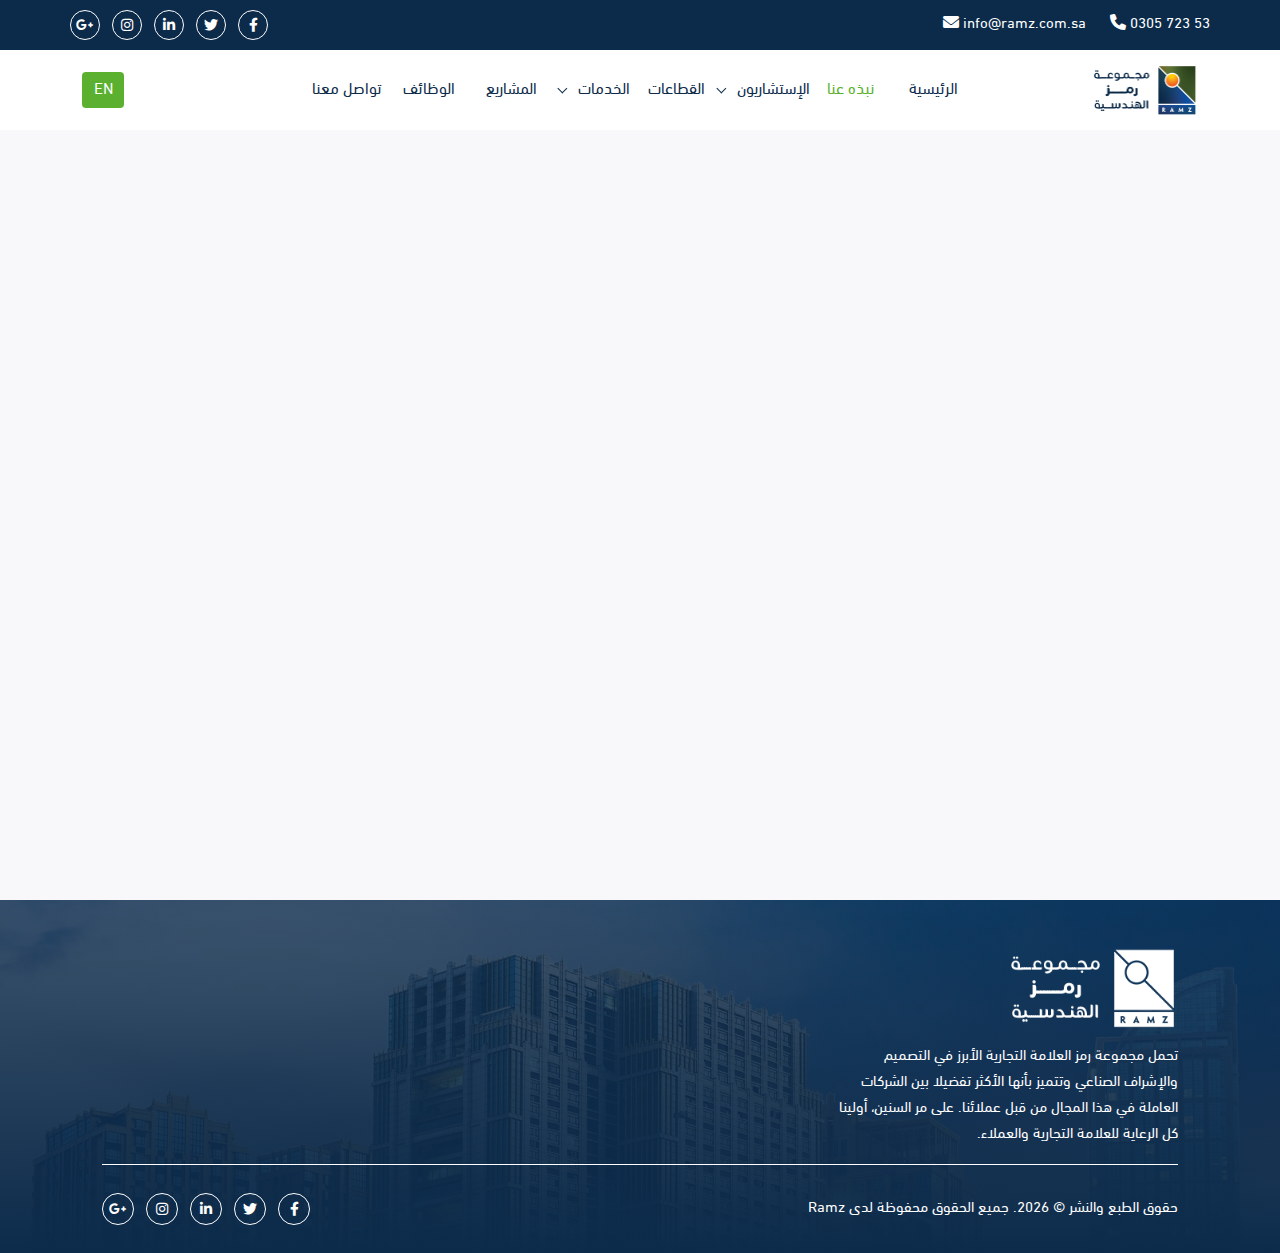
==== about.html @ b544967d "pages" ====
<!DOCTYPE html>
<html lang="en">

<head>
    <meta charset="utf-8" />
    <meta name="viewport" content="width=device-width, initial-scale=1" />
    <meta name="theme-color" content="#000000" />
    <!-- main meta -->
    <meta name="description" content="" />
    <meta name="keywords" content="" />
    <meta name="author" content="" />
    <meta name="robots" content="index, follow" />
    <!-- open graph -->
    <meta name="og:title" content="" />
    <meta name="og:description" content="" />
    <meta name="og:image" content="" />
    <meta name="og:url" content="" />
    <meta name="og:type" content="website" />
    <!-- twitter -->
    <meta name="twitter:card" content="" />
    <meta name="twitter:title" content="" />
    <meta name="twitter:description" content="" />
    <meta name="twitter:image" content="" />
    <!-- apple touch icon -->
    <link rel="apple-touch-icon" href="" />
    <!-- favicon -->
    <link rel="shortcut icon" href="assets/images/logo.png" type="image/x-icon">
    <!-- css -->
    <link rel="stylesheet" href="assets/css/bootstrap.rtl.min.css">
    <link rel="stylesheet" href="assets/css/main.css">
    <link rel="stylesheet" href="assets/css/style.css">

    <title>مجموعة رمز الهندسية</title>
</head>

<body>
    <!-- header -->
    <header>
        <div class="company_info_bar">
            <div class="container">
                <div class="contact_info">
                    <ul>
                        <li>
                            <a href="tel:+966 53 723 0305">53 723 0305</a>
                            <i class="fa-solid fa-phone"></i>
                        </li>
                        <li>
                            <a href="mailto:info@ramz.com.sa">info@ramz.com.sa</a>
                            <i class="fa-solid fa-envelope"></i>
                        </li>
                    </ul>
                </div>
                <div class="social_media">
                    <ul>
                        <li>
                            <a target="_blank"
                                href="https://www.facebook.com/people/Ramz-Engineering-Group/100069165524873/">
                                <i class="fa-brands fa-facebook-f"></i>
                            </a>
                        </li>
                        <li>
                            <a target="_blank" href="https://x.com/ramzenggroup">
                                <i class="fa-brands fa-twitter"></i>
                            </a>
                        </li>
                        <li>
                            <a target="_blank" href="https://www.linkedin.com/company/ramz-engineering-group">
                                <i class="fa-brands fa-linkedin-in"></i>
                            </a>
                        </li>
                        <li>
                            <a target="_blank" href="https://www.instagram.com/ramzengineeringgroup/">
                                <i class="fa-brands fa-instagram"></i>
                            </a>
                        </li>
                        <li>
                            <a target="_blank"
                                href="https://workspaceupdates.googleblog.com/2023/04/new-community-features-for-google-chat-and-an-update-currents%20.html">
                                <i class="fa-brands fa-google-plus-g"></i>
                            </a>
                        </li>
                    </ul>
                </div>
            </div>
        </div>
        <nav class="container">
            <div class="logo">
                <a href="index.html">
                    <img src="assets/images/logo.png" alt="logo">
                </a>
            </div>
            <div class="navigation_links">
                <ul class="nav_menu">
                    <li><a class="nav-link" href="index.html">الرئيسية</a></li>
                    <li><a class="nav-link active" href="about.html">نبذه عنا</a></li>
                    <li>
                        <div class="dropdown" dir="rtl">
                            <button class="nav-link dropdown-toggle" type="button" id="dropdownMenuButton1"
                                data-bs-toggle="dropdown" aria-expanded="false">
                                الإستشاريون
                            </button>
                            <ul class="dropdown-menu" aria-labelledby="dropdownMenuButton1">
                                <li><a class="dropdown-item" href="#">شركة رمز للاستشارات الهندسية</a></li>
                                <li><a class="dropdown-item" href="#">رمز للاستشارات البيئية</a></li>
                                <li><a class="dropdown-item" href="#">استشارات مكافحة الحرائق والسلامة</a></li>
                            </ul>
                        </div>
                    </li>
                    <li><a class="nav-link" href="sectors.html">القطاعات</a></li>
                    <li>
                        <div class="dropdown" dir="rtl">
                            <button class="nav-link dropdown-toggle" type="button" id="dropdownMenuButton1"
                                data-bs-toggle="dropdown" aria-expanded="false">
                                الخدمات
                            </button>
                            <ul class="dropdown-menu" aria-labelledby="dropdownMenuButton1">
                                <li><a class="dropdown-item" href="#">التصميم الهندسي</a></li>
                                <li><a class="dropdown-item" href="#">إدارة الإنشاءات</a></li>
                                <li><a class="dropdown-item" href="#">التخطيط والتصميم البيئي</a></li>
                                <li><a class="dropdown-item" href="#">الإطفاء والسلامة</a></li>
                                <li><a class="dropdown-item" href="#">الدراسات الفنية</a></li>
                            </ul>
                        </div>
                    </li>
                    <li><a class="nav-link" href="projects.html">المشاريع</a></li>
                    <li><a class="nav-link" href="jobs.html">الوظائف</a></li>
                    <li><a class="nav-link" href="contact.html">تواصل معنا</a></li>
                </ul>
            </div>
            <div class="btns">
                <button>EN</button>
                <button>
                    <div class="toggle_menu">
                        <span></span>
                        <span></span>
                        <span></span>
                        <span></span>
                    </div>
                </button>
            </div>
        </nav>
    </header>
    <!-- main -->
    <main>

    </main>
    <!-- footer -->
    <footer>
        <div class="container">
            <div class="row m-0">
                <div class="col-lg-4 col-12 p-2">
                    <div class="about_company">
                        <div class="logo">
                            <a href="index.html">
                                <img loading="lazy" src="assets/images/logo.png" alt="logo">
                            </a>
                        </div>
                        <div class="text">
                            <p>
                                تحمل مجموعة رمز العلامة التجارية الأبرز في التصميم والإشراف الصناعي وتتميز بأنها الأكثر
                                تفضيلا بين الشركات العاملة في هذا المجال من قبل عملائنا. على مر السنين، أولينا كل
                                الرعاية للعلامة التجارية والعملاء.
                            </p>
                        </div>
                    </div>
                </div>
                <!-- <div class="col-lg-3 col-md-6 col-12 p-2">
                    <div class="col">
                        <h3>Company</h3>
                        <ul>
                            <li>
                                <a href="about-us.html">
                                    <span><i class="fa-light fa-arrow-up-right-from-square"></i></span> About us
                                </a>
                            </li>
                            <li>
                                <a href="faqs.html"><span><i class="fa-light fa-arrow-up-right-from-square"></i></span>
                                    FAQs
                                </a>
                            </li>
                            <li>
                                <a href="contact-us.html"><span><i
                                            class="fa-light fa-arrow-up-right-from-square"></i></span>
                                    Contact us
                                </a>
                            </li>
                            <li>
                                <a href="terms.html"><span><i class="fa-light fa-arrow-up-right-from-square"></i></span>
                                    Terms & Conditions
                                </a>
                            </li>
                            <li>
                                <a href="privacy.html"><span><i
                                            class="fa-light fa-arrow-up-right-from-square"></i></span>
                                    Privacy & Policy
                                </a>
                            </li>
                        </ul>
                    </div>
                </div>
                <div class="col-lg-3 col-md-6 col-12 p-2">
                    <div class="col">
                        <h3>popular categories</h3>
                        <ul>
                            <li>
                                <a href="index.html">
                                    <span><i class="fa-light fa-arrow-up-right-from-square"></i></span> Engineer
                                </a>
                            </li>
                            <li>
                                <a href="index.html"><span><i class="fa-light fa-arrow-up-right-from-square"></i></span>
                                    baby sitter
                                </a>
                            </li>
                            <li>
                                <a href="index.html"><span><i class="fa-light fa-arrow-up-right-from-square"></i></span>
                                    Carpenter
                                </a>
                            </li>
                            <li>
                                <a href="index.html"><span><i class="fa-light fa-arrow-up-right-from-square"></i></span>
                                    Cook
                                </a>
                            </li>
                            <li>
                                <a href="index.html"><span><i class="fa-light fa-arrow-up-right-from-square"></i></span>
                                    Mechanic
                                </a>
                            </li>
                        </ul>
                    </div>
                </div> -->

                <div class="col-12 p-2">
                    <div class="copy_rights">
                        <p>حقوق الطبع والنشر &copy;
                            <script>document.write(new Date().getFullYear())</script>. جميع الحقوق محفوظة لدى<a
                                href="index.html"> Ramz </a>
                        </p>
                        <div class="social_media">
                            <ul>
                                <li>
                                    <a target="_blank"
                                        href="https://www.facebook.com/people/Ramz-Engineering-Group/100069165524873/">
                                        <i class="fa-brands fa-facebook-f"></i>
                                    </a>
                                </li>
                                <li>
                                    <a target="_blank" href="https://x.com/ramzenggroup">
                                        <i class="fa-brands fa-twitter"></i>
                                    </a>
                                </li>
                                <li>
                                    <a target="_blank" href="https://www.linkedin.com/company/ramz-engineering-group">
                                        <i class="fa-brands fa-linkedin-in"></i>
                                    </a>
                                </li>
                                <li>
                                    <a target="_blank" href="https://www.instagram.com/ramzengineeringgroup/">
                                        <i class="fa-brands fa-instagram"></i>
                                    </a>
                                </li>
                                <li>
                                    <a target="_blank"
                                        href="https://workspaceupdates.googleblog.com/2023/04/new-community-features-for-google-chat-and-an-update-currents%20.html">
                                        <i class="fa-brands fa-google-plus-g"></i>
                                    </a>
                                </li>
                            </ul>
                        </div>
                    </div>
                </div>
            </div>
        </div>
    </footer>
    <!-- js -->
    <script src="assets/js/main.js"></script>
    <script src="assets/js/app.js"></script>
</body>

</html>
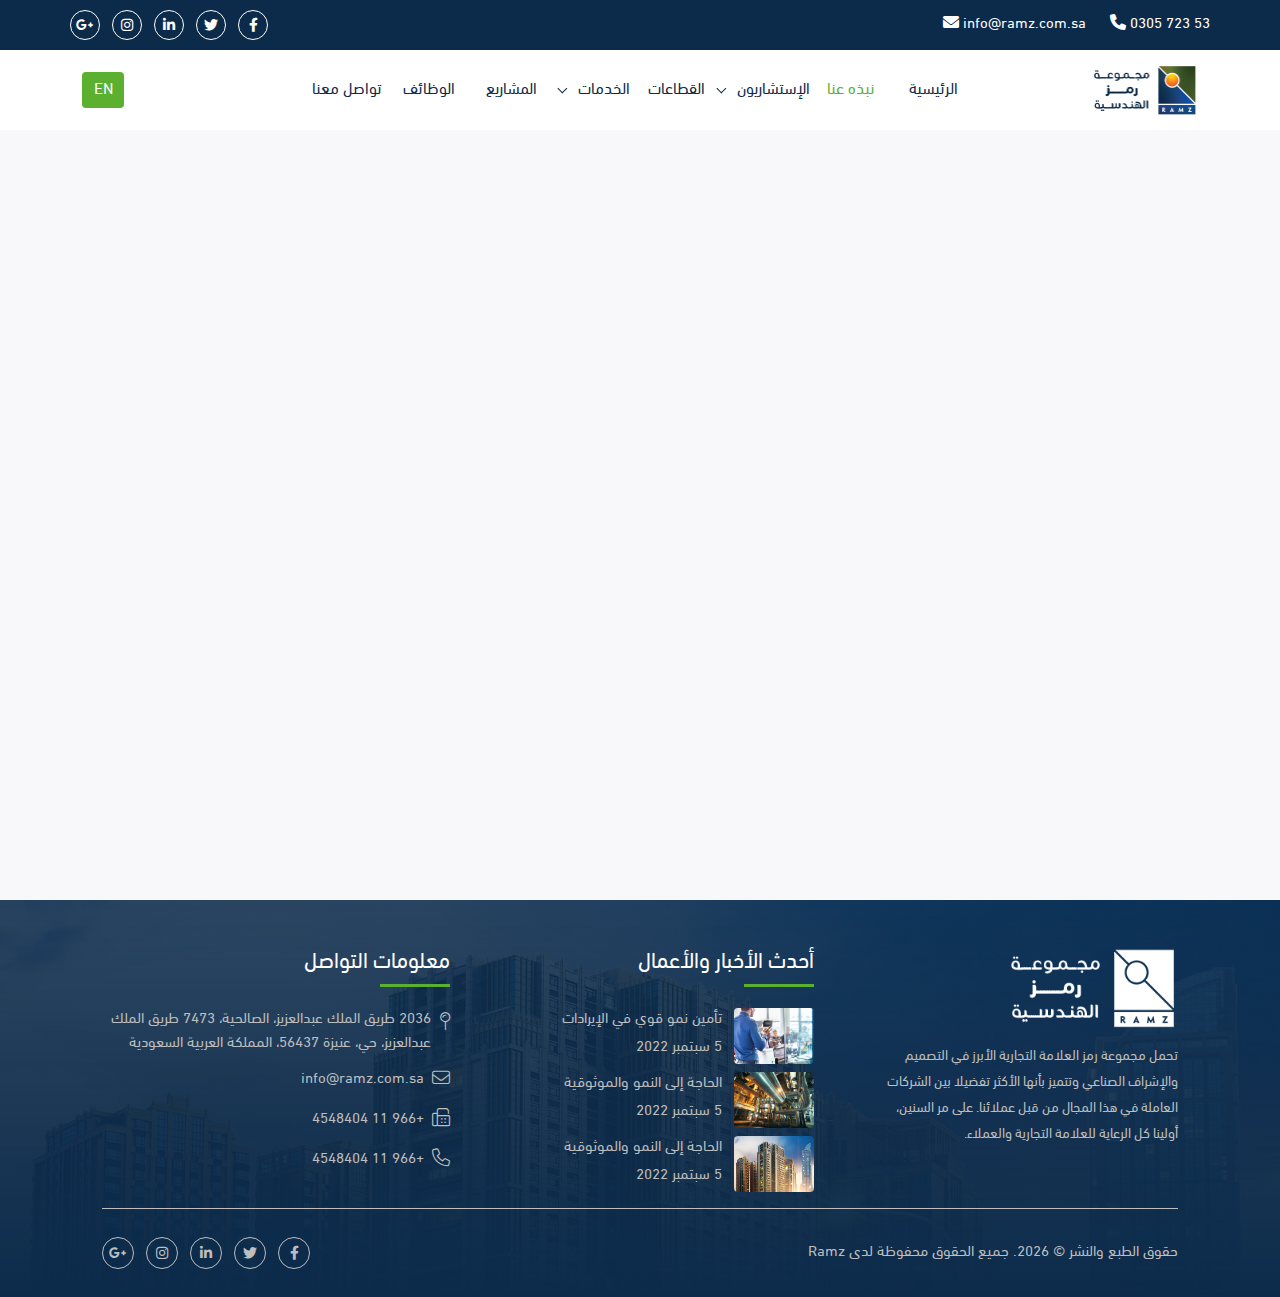
==== commit 33adb20b: "footer end" ====
--- a/about.html
+++ b/about.html
@@ -164,73 +164,81 @@
                         </div>
                     </div>
                 </div>
-                <!-- <div class="col-lg-3 col-md-6 col-12 p-2">
+                <div class="col-lg-4 col-md-6 col-12 p-2">
                     <div class="col">
-                        <h3>Company</h3>
+                        <h3>أحدث الأخبار والأعمال</h3>
+                        <!-- max 3 -->
                         <ul>
                             <li>
-                                <a href="about-us.html">
-                                    <span><i class="fa-light fa-arrow-up-right-from-square"></i></span> About us
-                                </a>
-                            </li>
-                            <li>
-                                <a href="faqs.html"><span><i class="fa-light fa-arrow-up-right-from-square"></i></span>
-                                    FAQs
-                                </a>
-                            </li>
-                            <li>
-                                <a href="contact-us.html"><span><i
-                                            class="fa-light fa-arrow-up-right-from-square"></i></span>
-                                    Contact us
-                                </a>
-                            </li>
-                            <li>
-                                <a href="terms.html"><span><i class="fa-light fa-arrow-up-right-from-square"></i></span>
-                                    Terms & Conditions
-                                </a>
-                            </li>
-                            <li>
-                                <a href="privacy.html"><span><i
-                                            class="fa-light fa-arrow-up-right-from-square"></i></span>
-                                    Privacy & Policy
+                                <a href="#" class="footer_post">
+                                    <div class="img">
+                                        <img src="assets/images/post-4.jpg" alt="">
+                                    </div>
+                                    <div class="content">
+                                        <p>تأمين نمو قوي في الإيرادات</p>
+                                        <span>5 سبتمبر 2022</span>
+                                    </div>
+                                </a>
+                            </li>
+                            <li>
+                                <a href="#" class="footer_post">
+                                    <div class="img">
+                                        <img src="assets/images/3.jpg" alt="">
+                                    </div>
+                                    <div class="content">
+                                        <p>الحاجة إلى النمو والموثوقية</p>
+                                        <span>5 سبتمبر 2022</span>
+                                    </div>
+                                </a>
+                            </li>
+                            <li>
+                                <a href="#" class="footer_post">
+                                    <div class="img">
+                                        <img src="assets/images/footer_bg.jpg" alt="">
+                                    </div>
+                                    <div class="content">
+                                        <p>الحاجة إلى النمو والموثوقية</p>
+                                        <span>5 سبتمبر 2022</span>
+                                    </div>
                                 </a>
                             </li>
                         </ul>
                     </div>
                 </div>
-                <div class="col-lg-3 col-md-6 col-12 p-2">
+                <div class="col-lg-4 col-md-6 col-12 p-2">
                     <div class="col">
-                        <h3>popular categories</h3>
+                        <h3>معلومات التواصل</h3>
                         <ul>
                             <li>
-                                <a href="index.html">
-                                    <span><i class="fa-light fa-arrow-up-right-from-square"></i></span> Engineer
-                                </a>
-                            </li>
-                            <li>
-                                <a href="index.html"><span><i class="fa-light fa-arrow-up-right-from-square"></i></span>
-                                    baby sitter
-                                </a>
-                            </li>
-                            <li>
-                                <a href="index.html"><span><i class="fa-light fa-arrow-up-right-from-square"></i></span>
-                                    Carpenter
-                                </a>
-                            </li>
-                            <li>
-                                <a href="index.html"><span><i class="fa-light fa-arrow-up-right-from-square"></i></span>
-                                    Cook
-                                </a>
-                            </li>
-                            <li>
-                                <a href="index.html"><span><i class="fa-light fa-arrow-up-right-from-square"></i></span>
-                                    Mechanic
+                                <a href="https://maps.app.goo.gl/RDQeYwpERBEYweEUA">
+                                    <i class="fa-light fa-map-pin"></i>
+                                    <p>
+                                        2036 طريق الملك عبدالعزيز، الصالحية، 7473 طريق الملك عبدالعزيز، حي، عنيزة 56437،
+                                        المملكة العربية السعودية
+                                    </p>
+                                </a>
+                            </li>
+                            <li>
+                                <a href="mailto:info@ramz.com.sa">
+                                    <i class="fa-sharp fa-light fa-envelope"></i>
+                                    info@ramz.com.sa
+                                </a>
+                            </li>
+                            <li>
+                                <a href="tel:+966 11 4548404">
+                                    <i class="fa-light fa-fax"></i>
+                                    +966 11 4548404
+                                </a>
+                            </li>
+                            <li>
+                                <a href="tel:+966 11 4548404">
+                                    <i class="fa-light fa-phone"></i>
+                                    +966 11 4548404
                                 </a>
                             </li>
                         </ul>
                     </div>
-                </div> -->
-
+                </div>
                 <div class="col-12 p-2">
                     <div class="copy_rights">
                         <p>حقوق الطبع والنشر &copy;
--- a/assets/css/style.css
+++ b/assets/css/style.css
@@ -293,7 +293,7 @@
 }
 
 footer {
-  background-image: linear-gradient(rgba(12, 43, 75, 0.7803921569), #0c2b4b), url("../images/footer_bg.jpg");
+  background-image: linear-gradient(rgba(12, 43, 75, 0.8509803922), #0c2b4b), url("../images/footer_bg.jpg");
   background-size: cover;
   background-position: top;
   padding: 40px 0 0;
@@ -308,11 +308,77 @@
   filter: brightness(0) invert(1);
 }
 footer .about_company .text p {
-  color: #ffffff;
+  color: #bebebe;
+  font-size: 14px;
+  margin-inline-end: 40px;
   line-height: 26px;
 }
+@media screen and (max-width: 576px) {
+  footer .about_company .text p {
+    margin-inline-end: 0;
+  }
+}
+footer .col {
+  display: flex;
+  flex-direction: column;
+  gap: 16px;
+}
+footer .col h3 {
+  color: #ffffff;
+  position: relative;
+  margin-bottom: 14px;
+  font-size: 22px;
+}
+footer .col h3::before {
+  content: "";
+  position: absolute;
+  width: 20%;
+  height: 3px;
+  background: #5bb12f;
+  top: 36px;
+}
+footer .col ul {
+  display: flex;
+  flex-direction: column;
+  gap: 8px;
+}
+footer .col ul li {
+  line-height: 24px;
+}
+footer .col ul li i {
+  margin-top: 4px;
+  margin-inline-end: 4px;
+  font-size: 18px;
+}
+footer .col ul li p {
+  line-height: 24px;
+}
+footer .col ul li a {
+  display: flex;
+  gap: 4px;
+  color: #bebebe;
+  transition: 0.2s ease-in-out;
+}
+footer .col ul li a:hover {
+  color: #ffffff;
+}
+footer .col ul .footer_post {
+  display: flex;
+  gap: 12px;
+}
+footer .col ul .footer_post .img {
+  aspect-ratio: 3/2;
+  max-width: 80px;
+}
+footer .col ul .footer_post .img img {
+  -o-object-fit: fill;
+     object-fit: fill;
+  height: 100%;
+  width: 100%;
+  border-radius: 4px;
+}
 footer .copy_rights {
-  border-top: 1px solid #ffffff;
+  border-top: 1px solid #bebebe;
   padding: 28px 0 20px;
   display: flex;
   align-items: center;
@@ -326,7 +392,7 @@
 }
 footer .copy_rights p,
 footer .copy_rights a {
-  color: #ffffff;
+  color: #bebebe;
 }
 footer .copy_rights p {
   text-align: center;
@@ -341,12 +407,12 @@
   gap: 12px;
 }
 footer .copy_rights .social_media ul a {
-  border: 1px solid #ffffff;
+  border: 1px solid #bebebe;
   border-radius: 50%;
   width: 32px;
   height: 32px;
   transition: 0.2s ease-in-out;
-  color: #ffffff;
+  color: #bebebe;
   display: flex;
   align-items: center;
   justify-content: center;
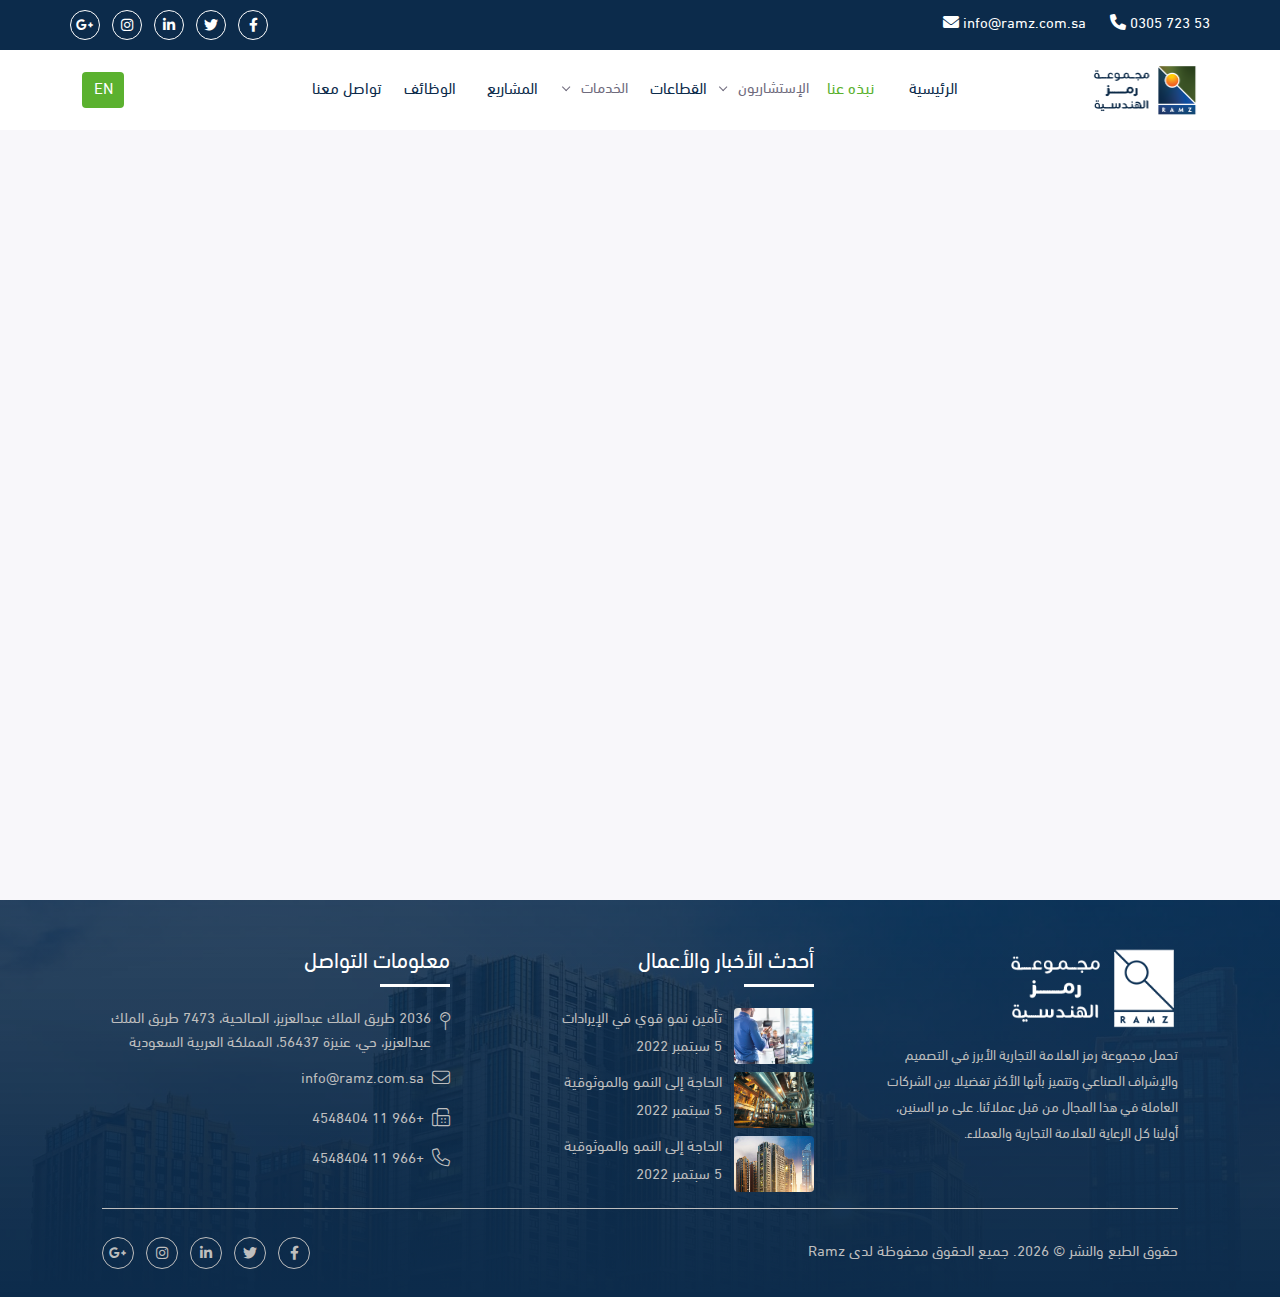
==== commit fa76f640: "services" ====
--- a/about.html
+++ b/about.html
@@ -114,11 +114,29 @@
                                 الخدمات
                             </button>
                             <ul class="dropdown-menu" aria-labelledby="dropdownMenuButton1">
-                                <li><a class="dropdown-item" href="#">التصميم الهندسي</a></li>
-                                <li><a class="dropdown-item" href="#">إدارة الإنشاءات</a></li>
-                                <li><a class="dropdown-item" href="#">التخطيط والتصميم البيئي</a></li>
-                                <li><a class="dropdown-item" href="#">الإطفاء والسلامة</a></li>
-                                <li><a class="dropdown-item" href="#">الدراسات الفنية</a></li>
+                                <li>
+                                    <a class="dropdown-item" href="services.html#engineeringDesign">التصميم الهندسي</a>
+                                </li>
+                                <li>
+                                    <a class="dropdown-item" href="services.html#constructionManagement">
+                                        إدارة الإنشاءات
+                                    </a>
+                                </li>
+                                <li>
+                                    <a class="dropdown-item" href="services.html#environmentalPlanningAndDesign">
+                                        التخطيط والتصميم البيئي
+                                    </a>
+                                </li>
+                                <li>
+                                    <a class="dropdown-item" href="services.html#fireFightingAndSafety">
+                                        الإطفاء والسلامة
+                                    </a>
+                                </li>
+                                <li>
+                                    <a class="dropdown-item" href="services.html#technicalStudies">
+                                        الدراسات الفنية
+                                    </a>
+                                </li>
                             </ul>
                         </div>
                     </li>
--- a/assets/css/main.css
+++ b/assets/css/main.css
@@ -46,3 +46,12 @@
   )}.pagination-lg>.page-item.first .page-link,.pagination-lg>.page-item.last .page-link,.pagination-lg>.page-item.next .page-link,.pagination-lg>.page-item.prev .page-link,.pagination-lg>.page-item.previous .page-link{padding-top:.8rem;padding-bottom:.8325rem}.pagination-sm .page-link,.pagination-sm>li>a:not(.page-link){min-width:calc(
     1.75rem + 0px
   )}.pagination-sm>.page-item.first .page-link,.pagination-sm>.page-item.last .page-link,.pagination-sm>.page-item.next .page-link,.pagination-sm>.page-item.prev .page-link,.pagination-sm>.page-item.previous .page-link{padding-top:.362rem;padding-bottom:.452rem}[dir=rtl] .pagination{padding-right:0}[dir=rtl] .page-item+.page-item .page-link,[dir=rtl] .pagination li+li>a:not(.page-link){margin-left:0;margin-right:.25rem}[dir=rtl] .page-item.first .page-link svg,[dir=rtl] .page-item.last .page-link svg,[dir=rtl] .page-item.next .page-link svg,[dir=rtl] .page-item.prev .page-link svg,[dir=rtl] .page-item.previous .page-link svg{transform:rotate(180deg)}.alert-secondary{background-color:#f1f1f2;border-color:#f1f1f2;color:#a8aaae}.alert-secondary .btn-close{background-image:url("data:image/svg+xml,%3Csvg width='19' height='18' viewBox='0 0 19 18' fill='none' xmlns='http://www.w3.org/2000/svg'%3E%3Cpath d='M14 4.5L5 13.5' stroke='%23a8aaae' stroke-width='1.75' stroke-linecap='round' stroke-linejoin='round'/%3E%3Cpath d='M14 4.5L5 13.5' stroke='white' stroke-opacity='0.2' stroke-width='1.75' stroke-linecap='round' stroke-linejoin='round'/%3E%3Cpath d='M5 4.5L14 13.5' stroke='%23a8aaae' stroke-width='1.75' stroke-linecap='round' stroke-linejoin='round'/%3E%3Cpath d='M5 4.5L14 13.5' stroke='white' stroke-opacity='0.2' stroke-width='1.75' stroke-linecap='round' stroke-linejoin='round'/%3E%3C/svg%3E%0A")}.alert-secondary .alert-link{color:#a8aaae}.alert-secondary hr{background-color:#a8aaae !important}.alert-success{background-color:#ddf6e8;border-color:#ddf6e8;color:#28c76f}.alert-success .btn-close{background-image:url("data:image/svg+xml,%3Csvg width='19' height='18' viewBox='0 0 19 18' fill='none' xmlns='http://www.w3.org/2000/svg'%3E%3Cpath d='M14 4.5L5 13.5' stroke='%2328c76f' stroke-width='1.75' stroke-linecap='round' stroke-linejoin='round'/%3E%3Cpath d='M14 4.5L5 13.5' stroke='white' stroke-opacity='0.2' stroke-width='1.75' stroke-linecap='round' stroke-linejoin='round'/%3E%3Cpath d='M5 4.5L14 13.5' stroke='%2328c76f' stroke-width='1.75' stroke-linecap='round' stroke-linejoin='round'/%3E%3Cpath d='M5 4.5L14 13.5' stroke='white' stroke-opacity='0.2' stroke-width='1.75' stroke-linecap='round' stroke-linejoin='round'/%3E%3C/svg%3E%0A")}.alert-success .alert-link{color:#28c76f}.alert-success hr{background-color:#28c76f !important}.alert-info{background-color:#d6f7fb;border-color:#d6f7fb;color:#00cfe8}.alert-info .btn-close{background-image:url("data:image/svg+xml,%3Csvg width='19' height='18' viewBox='0 0 19 18' fill='none' xmlns='http://www.w3.org/2000/svg'%3E%3Cpath d='M14 4.5L5 13.5' stroke='%2300cfe8' stroke-width='1.75' stroke-linecap='round' stroke-linejoin='round'/%3E%3Cpath d='M14 4.5L5 13.5' stroke='white' stroke-opacity='0.2' stroke-width='1.75' stroke-linecap='round' stroke-linejoin='round'/%3E%3Cpath d='M5 4.5L14 13.5' stroke='%2300cfe8' stroke-width='1.75' stroke-linecap='round' stroke-linejoin='round'/%3E%3Cpath d='M5 4.5L14 13.5' stroke='white' stroke-opacity='0.2' stroke-width='1.75' stroke-linecap='round' stroke-linejoin='round'/%3E%3C/svg%3E%0A")}.alert-info .alert-link{color:#00cfe8}.alert-info hr{background-color:#00cfe8 !important}.alert-warning{background-color:#fff0e1;border-color:#fff0e1;color:#ff9f43}.alert-warning .btn-close{background-image:url("data:image/svg+xml,%3Csvg width='19' height='18' viewBox='0 0 19 18' fill='none' xmlns='http://www.w3.org/2000/svg'%3E%3Cpath d='M14 4.5L5 13.5' stroke='%23ff9f43' stroke-width='1.75' stroke-linecap='round' stroke-linejoin='round'/%3E%3Cpath d='M14 4.5L5 13.5' stroke='white' stroke-opacity='0.2' stroke-width='1.75' stroke-linecap='round' stroke-linejoin='round'/%3E%3Cpath d='M5 4.5L14 13.5' stroke='%23ff9f43' stroke-width='1.75' stroke-linecap='round' stroke-linejoin='round'/%3E%3Cpath d='M5 4.5L14 13.5' stroke='white' stroke-opacity='0.2' stroke-width='1.75' stroke-linecap='round' stroke-linejoin='round'/%3E%3C/svg%3E%0A")}.alert-warning .alert-link{color:#ff9f43}.alert-warning hr{background-color:#ff9f43 !important}.alert-danger{background-color:#fce4e4;border-color:#fce4e4;color:#ea5455}.alert-danger .btn-close{background-image:url("data:image/svg+xml,%3Csvg width='19' height='18' viewBox='0 0 19 18' fill='none' xmlns='http://www.w3.org/2000/svg'%3E%3Cpath d='M14 4.5L5 13.5' stroke='%23ea5455' stroke-width='1.75' stroke-linecap='round' stroke-linejoin='round'/%3E%3Cpath d='M14 4.5L5 13.5' stroke='white' stroke-opacity='0.2' stroke-width='1.75' stroke-linecap='round' stroke-linejoin='round'/%3E%3Cpath d='M5 4.5L14 13.5' stroke='%23ea5455' stroke-width='1.75' stroke-linecap='round' stroke-linejoin='round'/%3E%3Cpath d='M5 4.5L14 13.5' stroke='white' stroke-opacity='0.2' stroke-width='1.75' stroke-linecap='round' stroke-linejoin='round'/%3E%3C/svg%3E%0A")}.alert-danger .alert-link{color:#ea5455}.alert-danger hr{background-color:#ea5455 !important}.alert-dark{background-color:#e2e2e2;border-color:#e2e2e2;color:#4b4b4b}.alert-dark .btn-close{background-image:url("data:image/svg+xml,%3Csvg width='19' height='18' viewBox='0 0 19 18' fill='none' xmlns='http://www.w3.org/2000/svg'%3E%3Cpath d='M14 4.5L5 13.5' stroke='%234b4b4b' stroke-width='1.75' stroke-linecap='round' stroke-linejoin='round'/%3E%3Cpath d='M14 4.5L5 13.5' stroke='white' stroke-opacity='0.2' stroke-width='1.75' stroke-linecap='round' stroke-linejoin='round'/%3E%3Cpath d='M5 4.5L14 13.5' stroke='%234b4b4b' stroke-width='1.75' stroke-linecap='round' stroke-linejoin='round'/%3E%3Cpath d='M5 4.5L14 13.5' stroke='white' stroke-opacity='0.2' stroke-width='1.75' stroke-linecap='round' stroke-linejoin='round'/%3E%3C/svg%3E%0A")}.alert-dark .alert-link{color:#4b4b4b}.alert-dark hr{background-color:#4b4b4b !important}.alert-gray{background-color:rgba(254,254,254,.848);border-color:rgba(254,254,254,.848);color:rgba(75,70,92,.05)}.alert-gray .btn-close{background-image:url("data:image/svg+xml,%3Csvg width='19' height='18' viewBox='0 0 19 18' fill='none' xmlns='http://www.w3.org/2000/svg'%3E%3Cpath d='M14 4.5L5 13.5' stroke='rgba(75, 70, 92, 0.05)' stroke-width='1.75' stroke-linecap='round' stroke-linejoin='round'/%3E%3Cpath d='M14 4.5L5 13.5' stroke='white' stroke-opacity='0.2' stroke-width='1.75' stroke-linecap='round' stroke-linejoin='round'/%3E%3Cpath d='M5 4.5L14 13.5' stroke='rgba(75, 70, 92, 0.05)' stroke-width='1.75' stroke-linecap='round' stroke-linejoin='round'/%3E%3Cpath d='M5 4.5L14 13.5' stroke='white' stroke-opacity='0.2' stroke-width='1.75' stroke-linecap='round' stroke-linejoin='round'/%3E%3C/svg%3E%0A")}.alert-gray .alert-link{color:rgba(75,70,92,.05)}.alert-gray hr{background-color:rgba(75,70,92,.05) !important}.alert{font-weight:500}.alert .alert-icon{background-color:#fff;padding:.25rem;border-radius:.375rem;line-height:1}.alert .alert-icon-lg{padding:.375rem}[dir=rtl] .alert-dismissible{padding-left:2.625rem;padding-right:.875rem}[dir=rtl] .alert-dismissible .btn-close{right:auto;left:0}.tooltip-secondary .tooltip-inner,.tooltip-secondary>.tooltip .tooltip-inner,.ngb-tooltip-secondary+ngb-tooltip-window .tooltip-inner{background:#a8aaae;color:#fff}.tooltip-secondary.bs-tooltip-auto[data-popper-placement=top] .tooltip-arrow::before,.tooltip-secondary>.tooltip.bs-tooltip-auto[data-popper-placement=top] .tooltip-arrow::before,.ngb-tooltip-secondary+ngb-tooltip-window.bs-tooltip-auto[data-popper-placement=top] .tooltip-arrow::before{border-top-color:#a8aaae}.tooltip-secondary.bs-tooltip-auto[data-popper-placement=left] .tooltip-arrow::before,.tooltip-secondary>.tooltip.bs-tooltip-auto[data-popper-placement=left] .tooltip-arrow::before,.ngb-tooltip-secondary+ngb-tooltip-window.bs-tooltip-auto[data-popper-placement=left] .tooltip-arrow::before{border-left-color:#a8aaae}[dir=rtl] .tooltip-secondary.bs-tooltip-auto[data-popper-placement=left] .tooltip-arrow::before,[dir=rtl] .tooltip-secondary>.tooltip.bs-tooltip-auto[data-popper-placement=left] .tooltip-arrow::before,[dir=rtl] .ngb-tooltip-secondary+ngb-tooltip-window.bs-tooltip-auto[data-popper-placement=left] .tooltip-arrow::before{border-right-color:#a8aaae}.tooltip-secondary.bs-tooltip-auto[data-popper-placement=bottom] .tooltip-arrow::before,.tooltip-secondary>.tooltip.bs-tooltip-auto[data-popper-placement=bottom] .tooltip-arrow::before,.ngb-tooltip-secondary+ngb-tooltip-window.bs-tooltip-auto[data-popper-placement=bottom] .tooltip-arrow::before{border-bottom-color:#a8aaae}.tooltip-secondary.bs-tooltip-auto[data-popper-placement=right] .tooltip-arrow::before,.tooltip-secondary>.tooltip.bs-tooltip-auto[data-popper-placement=right] .tooltip-arrow::before,.ngb-tooltip-secondary+ngb-tooltip-window.bs-tooltip-auto[data-popper-placement=right] .tooltip-arrow::before{border-right-color:#a8aaae}[dir=rtl] .tooltip-secondary.bs-tooltip-auto[data-popper-placement=right] .tooltip-arrow::before,[dir=rtl] .tooltip-secondary>.tooltip.bs-tooltip-auto[data-popper-placement=right] .tooltip-arrow::before,[dir=rtl] .ngb-tooltip-secondary+ngb-tooltip-window.bs-tooltip-auto[data-popper-placement=right] .tooltip-arrow::before{border-left-color:#a8aaae}.tooltip-success .tooltip-inner,.tooltip-success>.tooltip .tooltip-inner,.ngb-tooltip-success+ngb-tooltip-window .tooltip-inner{background:#28c76f;color:#fff}.tooltip-success.bs-tooltip-auto[data-popper-placement=top] .tooltip-arrow::before,.tooltip-success>.tooltip.bs-tooltip-auto[data-popper-placement=top] .tooltip-arrow::before,.ngb-tooltip-success+ngb-tooltip-window.bs-tooltip-auto[data-popper-placement=top] .tooltip-arrow::before{border-top-color:#28c76f}.tooltip-success.bs-tooltip-auto[data-popper-placement=left] .tooltip-arrow::before,.tooltip-success>.tooltip.bs-tooltip-auto[data-popper-placement=left] .tooltip-arrow::before,.ngb-tooltip-success+ngb-tooltip-window.bs-tooltip-auto[data-popper-placement=left] .tooltip-arrow::before{border-left-color:#28c76f}[dir=rtl] .tooltip-success.bs-tooltip-auto[data-popper-placement=left] .tooltip-arrow::before,[dir=rtl] .tooltip-success>.tooltip.bs-tooltip-auto[data-popper-placement=left] .tooltip-arrow::before,[dir=rtl] .ngb-tooltip-success+ngb-tooltip-window.bs-tooltip-auto[data-popper-placement=left] .tooltip-arrow::before{border-right-color:#28c76f}.tooltip-success.bs-tooltip-auto[data-popper-placement=bottom] .tooltip-arrow::before,.tooltip-success>.tooltip.bs-tooltip-auto[data-popper-placement=bottom] .tooltip-arrow::before,.ngb-tooltip-success+ngb-tooltip-window.bs-tooltip-auto[data-popper-placement=bottom] .tooltip-arrow::before{border-bottom-color:#28c76f}.tooltip-success.bs-tooltip-auto[data-popper-placement=right] .tooltip-arrow::before,.tooltip-success>.tooltip.bs-tooltip-auto[data-popper-placement=right] .tooltip-arrow::before,.ngb-tooltip-success+ngb-tooltip-window.bs-tooltip-auto[data-popper-placement=right] .tooltip-arrow::before{border-right-color:#28c76f}[dir=rtl] .tooltip-success.bs-tooltip-auto[data-popper-placement=right] .tooltip-arrow::before,[dir=rtl] .tooltip-success>.tooltip.bs-tooltip-auto[data-popper-placement=right] .tooltip-arrow::before,[dir=rtl] .ngb-tooltip-success+ngb-tooltip-window.bs-tooltip-auto[data-popper-placement=right] .tooltip-arrow::before{border-left-color:#28c76f}.tooltip-info .tooltip-inner,.tooltip-info>.tooltip .tooltip-inner,.ngb-tooltip-info+ngb-tooltip-window .tooltip-inner{background:#00cfe8;color:#fff}.tooltip-info.bs-tooltip-auto[data-popper-placement=top] .tooltip-arrow::before,.tooltip-info>.tooltip.bs-tooltip-auto[data-popper-placement=top] .tooltip-arrow::before,.ngb-tooltip-info+ngb-tooltip-window.bs-tooltip-auto[data-popper-placement=top] .tooltip-arrow::before{border-top-color:#00cfe8}.tooltip-info.bs-tooltip-auto[data-popper-placement=left] .tooltip-arrow::before,.tooltip-info>.tooltip.bs-tooltip-auto[data-popper-placement=left] .tooltip-arrow::before,.ngb-tooltip-info+ngb-tooltip-window.bs-tooltip-auto[data-popper-placement=left] .tooltip-arrow::before{border-left-color:#00cfe8}[dir=rtl] .tooltip-info.bs-tooltip-auto[data-popper-placement=left] .tooltip-arrow::before,[dir=rtl] .tooltip-info>.tooltip.bs-tooltip-auto[data-popper-placement=left] .tooltip-arrow::before,[dir=rtl] .ngb-tooltip-info+ngb-tooltip-window.bs-tooltip-auto[data-popper-placement=left] .tooltip-arrow::before{border-right-color:#00cfe8}.tooltip-info.bs-tooltip-auto[data-popper-placement=bottom] .tooltip-arrow::before,.tooltip-info>.tooltip.bs-tooltip-auto[data-popper-placement=bottom] .tooltip-arrow::before,.ngb-tooltip-info+ngb-tooltip-window.bs-tooltip-auto[data-popper-placement=bottom] .tooltip-arrow::before{border-bottom-color:#00cfe8}.tooltip-info.bs-tooltip-auto[data-popper-placement=right] .tooltip-arrow::before,.tooltip-info>.tooltip.bs-tooltip-auto[data-popper-placement=right] .tooltip-arrow::before,.ngb-tooltip-info+ngb-tooltip-window.bs-tooltip-auto[data-popper-placement=right] .tooltip-arrow::before{border-right-color:#00cfe8}[dir=rtl] .tooltip-info.bs-tooltip-auto[data-popper-placement=right] .tooltip-arrow::before,[dir=rtl] .tooltip-info>.tooltip.bs-tooltip-auto[data-popper-placement=right] .tooltip-arrow::before,[dir=rtl] .ngb-tooltip-info+ngb-tooltip-window.bs-tooltip-auto[data-popper-placement=right] .tooltip-arrow::before{border-left-color:#00cfe8}.tooltip-warning .tooltip-inner,.tooltip-warning>.tooltip .tooltip-inner,.ngb-tooltip-warning+ngb-tooltip-window .tooltip-inner{background:#ff9f43;color:#fff}.tooltip-warning.bs-tooltip-auto[data-popper-placement=top] .tooltip-arrow::before,.tooltip-warning>.tooltip.bs-tooltip-auto[data-popper-placement=top] .tooltip-arrow::before,.ngb-tooltip-warning+ngb-tooltip-window.bs-tooltip-auto[data-popper-placement=top] .tooltip-arrow::before{border-top-color:#ff9f43}.tooltip-warning.bs-tooltip-auto[data-popper-placement=left] .tooltip-arrow::before,.tooltip-warning>.tooltip.bs-tooltip-auto[data-popper-placement=left] .tooltip-arrow::before,.ngb-tooltip-warning+ngb-tooltip-window.bs-tooltip-auto[data-popper-placement=left] .tooltip-arrow::before{border-left-color:#ff9f43}[dir=rtl] .tooltip-warning.bs-tooltip-auto[data-popper-placement=left] .tooltip-arrow::before,[dir=rtl] .tooltip-warning>.tooltip.bs-tooltip-auto[data-popper-placement=left] .tooltip-arrow::before,[dir=rtl] .ngb-tooltip-warning+ngb-tooltip-window.bs-tooltip-auto[data-popper-placement=left] .tooltip-arrow::before{border-right-color:#ff9f43}.tooltip-warning.bs-tooltip-auto[data-popper-placement=bottom] .tooltip-arrow::before,.tooltip-warning>.tooltip.bs-tooltip-auto[data-popper-placement=bottom] .tooltip-arrow::before,.ngb-tooltip-warning+ngb-tooltip-window.bs-tooltip-auto[data-popper-placement=bottom] .tooltip-arrow::before{border-bottom-color:#ff9f43}.tooltip-warning.bs-tooltip-auto[data-popper-placement=right] .tooltip-arrow::before,.tooltip-warning>.tooltip.bs-tooltip-auto[data-popper-placement=right] .tooltip-arrow::before,.ngb-tooltip-warning+ngb-tooltip-window.bs-tooltip-auto[data-popper-placement=right] .tooltip-arrow::before{border-right-color:#ff9f43}[dir=rtl] .tooltip-warning.bs-tooltip-auto[data-popper-placement=right] .tooltip-arrow::before,[dir=rtl] .tooltip-warning>.tooltip.bs-tooltip-auto[data-popper-placement=right] .tooltip-arrow::before,[dir=rtl] .ngb-tooltip-warning+ngb-tooltip-window.bs-tooltip-auto[data-popper-placement=right] .tooltip-arrow::before{border-left-color:#ff9f43}.tooltip-danger .tooltip-inner,.tooltip-danger>.tooltip .tooltip-inner,.ngb-tooltip-danger+ngb-tooltip-window .tooltip-inner{background:#ea5455;color:#fff}.tooltip-danger.bs-tooltip-auto[data-popper-placement=top] .tooltip-arrow::before,.tooltip-danger>.tooltip.bs-tooltip-auto[data-popper-placement=top] .tooltip-arrow::before,.ngb-tooltip-danger+ngb-tooltip-window.bs-tooltip-auto[data-popper-placement=top] .tooltip-arrow::before{border-top-color:#ea5455}.tooltip-danger.bs-tooltip-auto[data-popper-placement=left] .tooltip-arrow::before,.tooltip-danger>.tooltip.bs-tooltip-auto[data-popper-placement=left] .tooltip-arrow::before,.ngb-tooltip-danger+ngb-tooltip-window.bs-tooltip-auto[data-popper-placement=left] .tooltip-arrow::before{border-left-color:#ea5455}[dir=rtl] .tooltip-danger.bs-tooltip-auto[data-popper-placement=left] .tooltip-arrow::before,[dir=rtl] .tooltip-danger>.tooltip.bs-tooltip-auto[data-popper-placement=left] .tooltip-arrow::before,[dir=rtl] .ngb-tooltip-danger+ngb-tooltip-window.bs-tooltip-auto[data-popper-placement=left] .tooltip-arrow::before{border-right-color:#ea5455}.tooltip-danger.bs-tooltip-auto[data-popper-placement=bottom] .tooltip-arrow::before,.tooltip-danger>.tooltip.bs-tooltip-auto[data-popper-placement=bottom] .tooltip-arrow::before,.ngb-tooltip-danger+ngb-tooltip-window.bs-tooltip-auto[data-popper-placement=bottom] .tooltip-arrow::before{border-bottom-color:#ea5455}.tooltip-danger.bs-tooltip-auto[data-popper-placement=right] .tooltip-arrow::before,.tooltip-danger>.tooltip.bs-tooltip-auto[data-popper-placement=right] .tooltip-arrow::before,.ngb-tooltip-danger+ngb-tooltip-window.bs-tooltip-auto[data-popper-placement=right] .tooltip-arrow::before{border-right-color:#ea5455}[dir=rtl] .tooltip-danger.bs-tooltip-auto[data-popper-placement=right] .tooltip-arrow::before,[dir=rtl] .tooltip-danger>.tooltip.bs-tooltip-auto[data-popper-placement=right] .tooltip-arrow::before,[dir=rtl] .ngb-tooltip-danger+ngb-tooltip-window.bs-tooltip-auto[data-popper-placement=right] .tooltip-arrow::before{border-left-color:#ea5455}.tooltip-dark .tooltip-inner,.tooltip-dark>.tooltip .tooltip-inner,.ngb-tooltip-dark+ngb-tooltip-window .tooltip-inner{background:#4b4b4b;color:#fff}.tooltip-dark.bs-tooltip-auto[data-popper-placement=top] .tooltip-arrow::before,.tooltip-dark>.tooltip.bs-tooltip-auto[data-popper-placement=top] .tooltip-arrow::before,.ngb-tooltip-dark+ngb-tooltip-window.bs-tooltip-auto[data-popper-placement=top] .tooltip-arrow::before{border-top-color:#4b4b4b}.tooltip-dark.bs-tooltip-auto[data-popper-placement=left] .tooltip-arrow::before,.tooltip-dark>.tooltip.bs-tooltip-auto[data-popper-placement=left] .tooltip-arrow::before,.ngb-tooltip-dark+ngb-tooltip-window.bs-tooltip-auto[data-popper-placement=left] .tooltip-arrow::before{border-left-color:#4b4b4b}[dir=rtl] .tooltip-dark.bs-tooltip-auto[data-popper-placement=left] .tooltip-arrow::before,[dir=rtl] .tooltip-dark>.tooltip.bs-tooltip-auto[data-popper-placement=left] .tooltip-arrow::before,[dir=rtl] .ngb-tooltip-dark+ngb-tooltip-window.bs-tooltip-auto[data-popper-placement=left] .tooltip-arrow::before{border-right-color:#4b4b4b}.tooltip-dark.bs-tooltip-auto[data-popper-placement=bottom] .tooltip-arrow::before,.tooltip-dark>.tooltip.bs-tooltip-auto[data-popper-placement=bottom] .tooltip-arrow::before,.ngb-tooltip-dark+ngb-tooltip-window.bs-tooltip-auto[data-popper-placement=bottom] .tooltip-arrow::before{border-bottom-color:#4b4b4b}.tooltip-dark.bs-tooltip-auto[data-popper-placement=right] .tooltip-arrow::before,.tooltip-dark>.tooltip.bs-tooltip-auto[data-popper-placement=right] .tooltip-arrow::before,.ngb-tooltip-dark+ngb-tooltip-window.bs-tooltip-auto[data-popper-placement=right] .tooltip-arrow::before{border-right-color:#4b4b4b}[dir=rtl] .tooltip-dark.bs-tooltip-auto[data-popper-placement=right] .tooltip-arrow::before,[dir=rtl] .tooltip-dark>.tooltip.bs-tooltip-auto[data-popper-placement=right] .tooltip-arrow::before,[dir=rtl] .ngb-tooltip-dark+ngb-tooltip-window.bs-tooltip-auto[data-popper-placement=right] .tooltip-arrow::before{border-left-color:#4b4b4b}.tooltip-gray .tooltip-inner,.tooltip-gray>.tooltip .tooltip-inner,.ngb-tooltip-gray+ngb-tooltip-window .tooltip-inner{background:#f6f6f7;color:#4b465c}.tooltip-gray.bs-tooltip-auto[data-popper-placement=top] .tooltip-arrow::before,.tooltip-gray>.tooltip.bs-tooltip-auto[data-popper-placement=top] .tooltip-arrow::before,.ngb-tooltip-gray+ngb-tooltip-window.bs-tooltip-auto[data-popper-placement=top] .tooltip-arrow::before{border-top-color:#f6f6f7}.tooltip-gray.bs-tooltip-auto[data-popper-placement=left] .tooltip-arrow::before,.tooltip-gray>.tooltip.bs-tooltip-auto[data-popper-placement=left] .tooltip-arrow::before,.ngb-tooltip-gray+ngb-tooltip-window.bs-tooltip-auto[data-popper-placement=left] .tooltip-arrow::before{border-left-color:#f6f6f7}[dir=rtl] .tooltip-gray.bs-tooltip-auto[data-popper-placement=left] .tooltip-arrow::before,[dir=rtl] .tooltip-gray>.tooltip.bs-tooltip-auto[data-popper-placement=left] .tooltip-arrow::before,[dir=rtl] .ngb-tooltip-gray+ngb-tooltip-window.bs-tooltip-auto[data-popper-placement=left] .tooltip-arrow::before{border-right-color:#f6f6f7}.tooltip-gray.bs-tooltip-auto[data-popper-placement=bottom] .tooltip-arrow::before,.tooltip-gray>.tooltip.bs-tooltip-auto[data-popper-placement=bottom] .tooltip-arrow::before,.ngb-tooltip-gray+ngb-tooltip-window.bs-tooltip-auto[data-popper-placement=bottom] .tooltip-arrow::before{border-bottom-color:#f6f6f7}.tooltip-gray.bs-tooltip-auto[data-popper-placement=right] .tooltip-arrow::before,.tooltip-gray>.tooltip.bs-tooltip-auto[data-popper-placement=right] .tooltip-arrow::before,.ngb-tooltip-gray+ngb-tooltip-window.bs-tooltip-auto[data-popper-placement=right] .tooltip-arrow::before{border-right-color:#f6f6f7}[dir=rtl] .tooltip-gray.bs-tooltip-auto[data-popper-placement=right] .tooltip-arrow::before,[dir=rtl] .tooltip-gray>.tooltip.bs-tooltip-auto[data-popper-placement=right] .tooltip-arrow::before,[dir=rtl] .ngb-tooltip-gray+ngb-tooltip-window.bs-tooltip-auto[data-popper-placement=right] .tooltip-arrow::before{border-left-color:#f6f6f7}.modal-open .tooltip{z-index:1092}.tooltip-inner{box-shadow:none}.tooltip{line-height:1.375}[dir=rtl] .tooltip{text-align:right}[dir=rtl].bs-tooltip-auto[data-popper-placement=right] .tooltip-arrow{right:0;left:inherit}[dir=rtl].bs-tooltip-auto[data-popper-placement=right] .tooltip-arrow::before{left:-1px;border-width:.4rem 0 .4rem .4rem}[dir=rtl].bs-tooltip-auto[data-popper-placement=left] .tooltip-arrow{left:0;right:inherit}[dir=rtl].bs-tooltip-auto[data-popper-placement=left] .tooltip-arrow::before{right:-1px;border-width:.4rem .4rem .4rem 0}.popover-secondary,.popover-secondary>.popover,.ngb-popover-secondary+ngb-popover-window{border-color:rgba(0,0,0,0);background:#a8aaae}.popover-secondary .popover-header,.popover-secondary>.popover .popover-header,.ngb-popover-secondary+ngb-popover-window .popover-header{border-color:#a8aaae;background:rgba(0,0,0,0);color:#fff}.popover-secondary .popover-body,.popover-secondary>.popover .popover-body,.ngb-popover-secondary+ngb-popover-window .popover-body{background:rgba(0,0,0,0);color:rgba(255,255,255,.8)}.popover-secondary>.popover-arrow::before,.popover-secondary>.popover>.popover-arrow::before,.ngb-popover-secondary+ngb-popover-window>.popover-arrow::before{border-color:rgba(0,0,0,0)}.popover-secondary.bs-popover-auto[data-popper-placement=top]>.popover-arrow::after,.popover-secondary>.popover.bs-popover-auto[data-popper-placement=top]>.popover-arrow::after,.ngb-popover-secondary+ngb-popover-window.bs-popover-auto[data-popper-placement=top]>.popover-arrow::after{border-top-color:#a8aaae !important}.popover-secondary.bs-popover-auto[data-popper-placement=right]>.popover-arrow::after,.popover-secondary>.popover.bs-popover-auto[data-popper-placement=right]>.popover-arrow::after,.ngb-popover-secondary+ngb-popover-window.bs-popover-auto[data-popper-placement=right]>.popover-arrow::after{border-right-color:#a8aaae !important}[dir=rtl] .popover-secondary.bs-popover-auto[data-popper-placement=right]>.popover-arrow::after,[dir=rtl] .popover-secondary>.popover.bs-popover-auto[data-popper-placement=right]>.popover-arrow::after,[dir=rtl] .ngb-popover-secondary+ngb-popover-window.bs-popover-auto[data-popper-placement=right]>.popover-arrow::after{border-left-color:#a8aaae !important}.popover-secondary.bs-popover-auto[data-popper-placement=bottom]>.popover-arrow::after,.popover-secondary>.popover.bs-popover-auto[data-popper-placement=bottom]>.popover-arrow::after,.ngb-popover-secondary+ngb-popover-window.bs-popover-auto[data-popper-placement=bottom]>.popover-arrow::after{border-bottom-color:#a8aaae !important}.popover-secondary.bs-popover-auto[data-popper-placement=left]>.popover-arrow::after,.popover-secondary>.popover.bs-popover-auto[data-popper-placement=left]>.popover-arrow::after,.ngb-popover-secondary+ngb-popover-window.bs-popover-auto[data-popper-placement=left]>.popover-arrow::after{border-left-color:#a8aaae !important}[dir=rtl] .popover-secondary.bs-popover-auto[data-popper-placement=left]>.popover-arrow::after,[dir=rtl] .popover-secondary>.popover.bs-popover-auto[data-popper-placement=left]>.popover-arrow::after,[dir=rtl] .ngb-popover-secondary+ngb-popover-window.bs-popover-auto[data-popper-placement=left]>.popover-arrow::after{border-right-color:#a8aaae !important}.popover-secondary.bs-popover-auto[data-popper-placement=bottom] .popover-header::before,.popover-secondary>.popover.bs-popover-auto[data-popper-placement=bottom] .popover-header::before,.ngb-popover-secondary+ngb-popover-window.bs-popover-auto[data-popper-placement=bottom] .popover-header::before{border-bottom:1px solid rgba(0,0,0,0) !important}.popover-success,.popover-success>.popover,.ngb-popover-success+ngb-popover-window{border-color:rgba(0,0,0,0);background:#28c76f}.popover-success .popover-header,.popover-success>.popover .popover-header,.ngb-popover-success+ngb-popover-window .popover-header{border-color:#28c76f;background:rgba(0,0,0,0);color:#fff}.popover-success .popover-body,.popover-success>.popover .popover-body,.ngb-popover-success+ngb-popover-window .popover-body{background:rgba(0,0,0,0);color:rgba(255,255,255,.8)}.popover-success>.popover-arrow::before,.popover-success>.popover>.popover-arrow::before,.ngb-popover-success+ngb-popover-window>.popover-arrow::before{border-color:rgba(0,0,0,0)}.popover-success.bs-popover-auto[data-popper-placement=top]>.popover-arrow::after,.popover-success>.popover.bs-popover-auto[data-popper-placement=top]>.popover-arrow::after,.ngb-popover-success+ngb-popover-window.bs-popover-auto[data-popper-placement=top]>.popover-arrow::after{border-top-color:#28c76f !important}.popover-success.bs-popover-auto[data-popper-placement=right]>.popover-arrow::after,.popover-success>.popover.bs-popover-auto[data-popper-placement=right]>.popover-arrow::after,.ngb-popover-success+ngb-popover-window.bs-popover-auto[data-popper-placement=right]>.popover-arrow::after{border-right-color:#28c76f !important}[dir=rtl] .popover-success.bs-popover-auto[data-popper-placement=right]>.popover-arrow::after,[dir=rtl] .popover-success>.popover.bs-popover-auto[data-popper-placement=right]>.popover-arrow::after,[dir=rtl] .ngb-popover-success+ngb-popover-window.bs-popover-auto[data-popper-placement=right]>.popover-arrow::after{border-left-color:#28c76f !important}.popover-success.bs-popover-auto[data-popper-placement=bottom]>.popover-arrow::after,.popover-success>.popover.bs-popover-auto[data-popper-placement=bottom]>.popover-arrow::after,.ngb-popover-success+ngb-popover-window.bs-popover-auto[data-popper-placement=bottom]>.popover-arrow::after{border-bottom-color:#28c76f !important}.popover-success.bs-popover-auto[data-popper-placement=left]>.popover-arrow::after,.popover-success>.popover.bs-popover-auto[data-popper-placement=left]>.popover-arrow::after,.ngb-popover-success+ngb-popover-window.bs-popover-auto[data-popper-placement=left]>.popover-arrow::after{border-left-color:#28c76f !important}[dir=rtl] .popover-success.bs-popover-auto[data-popper-placement=left]>.popover-arrow::after,[dir=rtl] .popover-success>.popover.bs-popover-auto[data-popper-placement=left]>.popover-arrow::after,[dir=rtl] .ngb-popover-success+ngb-popover-window.bs-popover-auto[data-popper-placement=left]>.popover-arrow::after{border-right-color:#28c76f !important}.popover-success.bs-popover-auto[data-popper-placement=bottom] .popover-header::before,.popover-success>.popover.bs-popover-auto[data-popper-placement=bottom] .popover-header::before,.ngb-popover-success+ngb-popover-window.bs-popover-auto[data-popper-placement=bottom] .popover-header::before{border-bottom:1px solid rgba(0,0,0,0) !important}.popover-info,.popover-info>.popover,.ngb-popover-info+ngb-popover-window{border-color:rgba(0,0,0,0);background:#00cfe8}.popover-info .popover-header,.popover-info>.popover .popover-header,.ngb-popover-info+ngb-popover-window .popover-header{border-color:#00cfe8;background:rgba(0,0,0,0);color:#fff}.popover-info .popover-body,.popover-info>.popover .popover-body,.ngb-popover-info+ngb-popover-window .popover-body{background:rgba(0,0,0,0);color:rgba(255,255,255,.8)}.popover-info>.popover-arrow::before,.popover-info>.popover>.popover-arrow::before,.ngb-popover-info+ngb-popover-window>.popover-arrow::before{border-color:rgba(0,0,0,0)}.popover-info.bs-popover-auto[data-popper-placement=top]>.popover-arrow::after,.popover-info>.popover.bs-popover-auto[data-popper-placement=top]>.popover-arrow::after,.ngb-popover-info+ngb-popover-window.bs-popover-auto[data-popper-placement=top]>.popover-arrow::after{border-top-color:#00cfe8 !important}.popover-info.bs-popover-auto[data-popper-placement=right]>.popover-arrow::after,.popover-info>.popover.bs-popover-auto[data-popper-placement=right]>.popover-arrow::after,.ngb-popover-info+ngb-popover-window.bs-popover-auto[data-popper-placement=right]>.popover-arrow::after{border-right-color:#00cfe8 !important}[dir=rtl] .popover-info.bs-popover-auto[data-popper-placement=right]>.popover-arrow::after,[dir=rtl] .popover-info>.popover.bs-popover-auto[data-popper-placement=right]>.popover-arrow::after,[dir=rtl] .ngb-popover-info+ngb-popover-window.bs-popover-auto[data-popper-placement=right]>.popover-arrow::after{border-left-color:#00cfe8 !important}.popover-info.bs-popover-auto[data-popper-placement=bottom]>.popover-arrow::after,.popover-info>.popover.bs-popover-auto[data-popper-placement=bottom]>.popover-arrow::after,.ngb-popover-info+ngb-popover-window.bs-popover-auto[data-popper-placement=bottom]>.popover-arrow::after{border-bottom-color:#00cfe8 !important}.popover-info.bs-popover-auto[data-popper-placement=left]>.popover-arrow::after,.popover-info>.popover.bs-popover-auto[data-popper-placement=left]>.popover-arrow::after,.ngb-popover-info+ngb-popover-window.bs-popover-auto[data-popper-placement=left]>.popover-arrow::after{border-left-color:#00cfe8 !important}[dir=rtl] .popover-info.bs-popover-auto[data-popper-placement=left]>.popover-arrow::after,[dir=rtl] .popover-info>.popover.bs-popover-auto[data-popper-placement=left]>.popover-arrow::after,[dir=rtl] .ngb-popover-info+ngb-popover-window.bs-popover-auto[data-popper-placement=left]>.popover-arrow::after{border-right-color:#00cfe8 !important}.popover-info.bs-popover-auto[data-popper-placement=bottom] .popover-header::before,.popover-info>.popover.bs-popover-auto[data-popper-placement=bottom] .popover-header::before,.ngb-popover-info+ngb-popover-window.bs-popover-auto[data-popper-placement=bottom] .popover-header::before{border-bottom:1px solid rgba(0,0,0,0) !important}.popover-warning,.popover-warning>.popover,.ngb-popover-warning+ngb-popover-window{border-color:rgba(0,0,0,0);background:#ff9f43}.popover-warning .popover-header,.popover-warning>.popover .popover-header,.ngb-popover-warning+ngb-popover-window .popover-header{border-color:#ff9f43;background:rgba(0,0,0,0);color:#fff}.popover-warning .popover-body,.popover-warning>.popover .popover-body,.ngb-popover-warning+ngb-popover-window .popover-body{background:rgba(0,0,0,0);color:rgba(255,255,255,.8)}.popover-warning>.popover-arrow::before,.popover-warning>.popover>.popover-arrow::before,.ngb-popover-warning+ngb-popover-window>.popover-arrow::before{border-color:rgba(0,0,0,0)}.popover-warning.bs-popover-auto[data-popper-placement=top]>.popover-arrow::after,.popover-warning>.popover.bs-popover-auto[data-popper-placement=top]>.popover-arrow::after,.ngb-popover-warning+ngb-popover-window.bs-popover-auto[data-popper-placement=top]>.popover-arrow::after{border-top-color:#ff9f43 !important}.popover-warning.bs-popover-auto[data-popper-placement=right]>.popover-arrow::after,.popover-warning>.popover.bs-popover-auto[data-popper-placement=right]>.popover-arrow::after,.ngb-popover-warning+ngb-popover-window.bs-popover-auto[data-popper-placement=right]>.popover-arrow::after{border-right-color:#ff9f43 !important}[dir=rtl] .popover-warning.bs-popover-auto[data-popper-placement=right]>.popover-arrow::after,[dir=rtl] .popover-warning>.popover.bs-popover-auto[data-popper-placement=right]>.popover-arrow::after,[dir=rtl] .ngb-popover-warning+ngb-popover-window.bs-popover-auto[data-popper-placement=right]>.popover-arrow::after{border-left-color:#ff9f43 !important}.popover-warning.bs-popover-auto[data-popper-placement=bottom]>.popover-arrow::after,.popover-warning>.popover.bs-popover-auto[data-popper-placement=bottom]>.popover-arrow::after,.ngb-popover-warning+ngb-popover-window.bs-popover-auto[data-popper-placement=bottom]>.popover-arrow::after{border-bottom-color:#ff9f43 !important}.popover-warning.bs-popover-auto[data-popper-placement=left]>.popover-arrow::after,.popover-warning>.popover.bs-popover-auto[data-popper-placement=left]>.popover-arrow::after,.ngb-popover-warning+ngb-popover-window.bs-popover-auto[data-popper-placement=left]>.popover-arrow::after{border-left-color:#ff9f43 !important}[dir=rtl] .popover-warning.bs-popover-auto[data-popper-placement=left]>.popover-arrow::after,[dir=rtl] .popover-warning>.popover.bs-popover-auto[data-popper-placement=left]>.popover-arrow::after,[dir=rtl] .ngb-popover-warning+ngb-popover-window.bs-popover-auto[data-popper-placement=left]>.popover-arrow::after{border-right-color:#ff9f43 !important}.popover-warning.bs-popover-auto[data-popper-placement=bottom] .popover-header::before,.popover-warning>.popover.bs-popover-auto[data-popper-placement=bottom] .popover-header::before,.ngb-popover-warning+ngb-popover-window.bs-popover-auto[data-popper-placement=bottom] .popover-header::before{border-bottom:1px solid rgba(0,0,0,0) !important}.popover-danger,.popover-danger>.popover,.ngb-popover-danger+ngb-popover-window{border-color:rgba(0,0,0,0);background:#ea5455}.popover-danger .popover-header,.popover-danger>.popover .popover-header,.ngb-popover-danger+ngb-popover-window .popover-header{border-color:#ea5455;background:rgba(0,0,0,0);color:#fff}.popover-danger .popover-body,.popover-danger>.popover .popover-body,.ngb-popover-danger+ngb-popover-window .popover-body{background:rgba(0,0,0,0);color:rgba(255,255,255,.8)}.popover-danger>.popover-arrow::before,.popover-danger>.popover>.popover-arrow::before,.ngb-popover-danger+ngb-popover-window>.popover-arrow::before{border-color:rgba(0,0,0,0)}.popover-danger.bs-popover-auto[data-popper-placement=top]>.popover-arrow::after,.popover-danger>.popover.bs-popover-auto[data-popper-placement=top]>.popover-arrow::after,.ngb-popover-danger+ngb-popover-window.bs-popover-auto[data-popper-placement=top]>.popover-arrow::after{border-top-color:#ea5455 !important}.popover-danger.bs-popover-auto[data-popper-placement=right]>.popover-arrow::after,.popover-danger>.popover.bs-popover-auto[data-popper-placement=right]>.popover-arrow::after,.ngb-popover-danger+ngb-popover-window.bs-popover-auto[data-popper-placement=right]>.popover-arrow::after{border-right-color:#ea5455 !important}[dir=rtl] .popover-danger.bs-popover-auto[data-popper-placement=right]>.popover-arrow::after,[dir=rtl] .popover-danger>.popover.bs-popover-auto[data-popper-placement=right]>.popover-arrow::after,[dir=rtl] .ngb-popover-danger+ngb-popover-window.bs-popover-auto[data-popper-placement=right]>.popover-arrow::after{border-left-color:#ea5455 !important}.popover-danger.bs-popover-auto[data-popper-placement=bottom]>.popover-arrow::after,.popover-danger>.popover.bs-popover-auto[data-popper-placement=bottom]>.popover-arrow::after,.ngb-popover-danger+ngb-popover-window.bs-popover-auto[data-popper-placement=bottom]>.popover-arrow::after{border-bottom-color:#ea5455 !important}.popover-danger.bs-popover-auto[data-popper-placement=left]>.popover-arrow::after,.popover-danger>.popover.bs-popover-auto[data-popper-placement=left]>.popover-arrow::after,.ngb-popover-danger+ngb-popover-window.bs-popover-auto[data-popper-placement=left]>.popover-arrow::after{border-left-color:#ea5455 !important}[dir=rtl] .popover-danger.bs-popover-auto[data-popper-placement=left]>.popover-arrow::after,[dir=rtl] .popover-danger>.popover.bs-popover-auto[data-popper-placement=left]>.popover-arrow::after,[dir=rtl] .ngb-popover-danger+ngb-popover-window.bs-popover-auto[data-popper-placement=left]>.popover-arrow::after{border-right-color:#ea5455 !important}.popover-danger.bs-popover-auto[data-popper-placement=bottom] .popover-header::before,.popover-danger>.popover.bs-popover-auto[data-popper-placement=bottom] .popover-header::before,.ngb-popover-danger+ngb-popover-window.bs-popover-auto[data-popper-placement=bottom] .popover-header::before{border-bottom:1px solid rgba(0,0,0,0) !important}.popover-dark,.popover-dark>.popover,.ngb-popover-dark+ngb-popover-window{border-color:rgba(0,0,0,0);background:#4b4b4b}.popover-dark .popover-header,.popover-dark>.popover .popover-header,.ngb-popover-dark+ngb-popover-window .popover-header{border-color:#4b4b4b;background:rgba(0,0,0,0);color:#fff}.popover-dark .popover-body,.popover-dark>.popover .popover-body,.ngb-popover-dark+ngb-popover-window .popover-body{background:rgba(0,0,0,0);color:rgba(255,255,255,.8)}.popover-dark>.popover-arrow::before,.popover-dark>.popover>.popover-arrow::before,.ngb-popover-dark+ngb-popover-window>.popover-arrow::before{border-color:rgba(0,0,0,0)}.popover-dark.bs-popover-auto[data-popper-placement=top]>.popover-arrow::after,.popover-dark>.popover.bs-popover-auto[data-popper-placement=top]>.popover-arrow::after,.ngb-popover-dark+ngb-popover-window.bs-popover-auto[data-popper-placement=top]>.popover-arrow::after{border-top-color:#4b4b4b !important}.popover-dark.bs-popover-auto[data-popper-placement=right]>.popover-arrow::after,.popover-dark>.popover.bs-popover-auto[data-popper-placement=right]>.popover-arrow::after,.ngb-popover-dark+ngb-popover-window.bs-popover-auto[data-popper-placement=right]>.popover-arrow::after{border-right-color:#4b4b4b !important}[dir=rtl] .popover-dark.bs-popover-auto[data-popper-placement=right]>.popover-arrow::after,[dir=rtl] .popover-dark>.popover.bs-popover-auto[data-popper-placement=right]>.popover-arrow::after,[dir=rtl] .ngb-popover-dark+ngb-popover-window.bs-popover-auto[data-popper-placement=right]>.popover-arrow::after{border-left-color:#4b4b4b !important}.popover-dark.bs-popover-auto[data-popper-placement=bottom]>.popover-arrow::after,.popover-dark>.popover.bs-popover-auto[data-popper-placement=bottom]>.popover-arrow::after,.ngb-popover-dark+ngb-popover-window.bs-popover-auto[data-popper-placement=bottom]>.popover-arrow::after{border-bottom-color:#4b4b4b !important}.popover-dark.bs-popover-auto[data-popper-placement=left]>.popover-arrow::after,.popover-dark>.popover.bs-popover-auto[data-popper-placement=left]>.popover-arrow::after,.ngb-popover-dark+ngb-popover-window.bs-popover-auto[data-popper-placement=left]>.popover-arrow::after{border-left-color:#4b4b4b !important}[dir=rtl] .popover-dark.bs-popover-auto[data-popper-placement=left]>.popover-arrow::after,[dir=rtl] .popover-dark>.popover.bs-popover-auto[data-popper-placement=left]>.popover-arrow::after,[dir=rtl] .ngb-popover-dark+ngb-popover-window.bs-popover-auto[data-popper-placement=left]>.popover-arrow::after{border-right-color:#4b4b4b !important}.popover-dark.bs-popover-auto[data-popper-placement=bottom] .popover-header::before,.popover-dark>.popover.bs-popover-auto[data-popper-placement=bottom] .popover-header::before,.ngb-popover-dark+ngb-popover-window.bs-popover-auto[data-popper-placement=bottom] .popover-header::before{border-bottom:1px solid rgba(0,0,0,0) !important}.popover-gray,.popover-gray>.popover,.ngb-popover-gray+ngb-popover-window{border-color:rgba(0,0,0,0);background:#f6f6f7}.popover-gray .popover-header,.popover-gray>.popover .popover-header,.ngb-popover-gray+ngb-popover-window .popover-header{border-color:#f6f6f7;background:rgba(0,0,0,0);color:#4b465c}.popover-gray .popover-body,.popover-gray>.popover .popover-body,.ngb-popover-gray+ngb-popover-window .popover-body{background:rgba(0,0,0,0);color:rgba(75,70,92,.8)}.popover-gray>.popover-arrow::before,.popover-gray>.popover>.popover-arrow::before,.ngb-popover-gray+ngb-popover-window>.popover-arrow::before{border-color:rgba(0,0,0,0)}.popover-gray.bs-popover-auto[data-popper-placement=top]>.popover-arrow::after,.popover-gray>.popover.bs-popover-auto[data-popper-placement=top]>.popover-arrow::after,.ngb-popover-gray+ngb-popover-window.bs-popover-auto[data-popper-placement=top]>.popover-arrow::after{border-top-color:#f6f6f7 !important}.popover-gray.bs-popover-auto[data-popper-placement=right]>.popover-arrow::after,.popover-gray>.popover.bs-popover-auto[data-popper-placement=right]>.popover-arrow::after,.ngb-popover-gray+ngb-popover-window.bs-popover-auto[data-popper-placement=right]>.popover-arrow::after{border-right-color:#f6f6f7 !important}[dir=rtl] .popover-gray.bs-popover-auto[data-popper-placement=right]>.popover-arrow::after,[dir=rtl] .popover-gray>.popover.bs-popover-auto[data-popper-placement=right]>.popover-arrow::after,[dir=rtl] .ngb-popover-gray+ngb-popover-window.bs-popover-auto[data-popper-placement=right]>.popover-arrow::after{border-left-color:#f6f6f7 !important}.popover-gray.bs-popover-auto[data-popper-placement=bottom]>.popover-arrow::after,.popover-gray>.popover.bs-popover-auto[data-popper-placement=bottom]>.popover-arrow::after,.ngb-popover-gray+ngb-popover-window.bs-popover-auto[data-popper-placement=bottom]>.popover-arrow::after{border-bottom-color:#f6f6f7 !important}.popover-gray.bs-popover-auto[data-popper-placement=left]>.popover-arrow::after,.popover-gray>.popover.bs-popover-auto[data-popper-placement=left]>.popover-arrow::after,.ngb-popover-gray+ngb-popover-window.bs-popover-auto[data-popper-placement=left]>.popover-arrow::after{border-left-color:#f6f6f7 !important}[dir=rtl] .popover-gray.bs-popover-auto[data-popper-placement=left]>.popover-arrow::after,[dir=rtl] .popover-gray>.popover.bs-popover-auto[data-popper-placement=left]>.popover-arrow::after,[dir=rtl] .ngb-popover-gray+ngb-popover-window.bs-popover-auto[data-popper-placement=left]>.popover-arrow::after{border-right-color:#f6f6f7 !important}.popover-gray.bs-popover-auto[data-popper-placement=bottom] .popover-header::before,.popover-gray>.popover.bs-popover-auto[data-popper-placement=bottom] .popover-header::before,.ngb-popover-gray+ngb-popover-window.bs-popover-auto[data-popper-placement=bottom] .popover-header::before{border-bottom:1px solid rgba(0,0,0,0) !important}.modal-open .popover{z-index:1091}.popover{box-shadow:0 .25rem 1rem rgba(165,163,174,.45)}.popover .popover-header{padding-bottom:0;font-size:1.125rem}.popover .popover-body{padding-top:1rem}.popover .popover-arrow{z-index:1}.popover.bs-popover-auto[data-popper-placement=bottom]>.popover-arrow::after{top:2px}.popover.bs-popover-auto[data-popper-placement=bottom]>.popover-arrow:before{top:1px}[dir=rtl] .popover{text-align:right}[dir=rtl].bs-popover-auto[data-popper-placement=right]>.popover-arrow{right:calc(-0.5rem - 0px);left:inherit}[dir=rtl].bs-popover-auto[data-popper-placement=right]>.popover-arrow::before{right:0;left:inherit;border-width:.5rem 0 .5rem .5rem;border-left-color:var(--bs-border-color-translucent)}[dir=rtl].bs-popover-auto[data-popper-placement=right]>.popover-arrow::after{right:0px;left:inherit;border-width:.5rem 0 .5rem .5rem;border-left-color:#fff}[dir=rtl].bs-popover-auto[data-popper-placement=bottom] .popover-header::before{right:50%;margin-right:-0.5rem}[dir=rtl].bs-popover-auto[data-popper-placement=left]>.popover-arrow{left:calc(-0.5rem - 0px);right:inherit}[dir=rtl].bs-popover-auto[data-popper-placement=left]>.popover-arrow::before{left:0;right:inherit;border-width:.5rem .5rem .5rem 0;border-right-color:var(--bs-border-color-translucent)}[dir=rtl].bs-popover-auto[data-popper-placement=left]>.popover-arrow::after{left:0px;right:inherit;border-width:.5rem .5rem .5rem 0;border-right-color:#fff}.form-label,.col-form-label{text-transform:inherit;letter-spacing:inherit}.form-label-lg{font-size:1.125rem}.form-label-sm{font-size:0.8125rem}.form-control::placeholder,.form-control:focus::placeholder{transition:all .2s ease}.form-control:hover:not([disabled]):not([focus]){border-color:#c9c8ce}html:not([dir=rtl]) .form-control:not([readonly]):focus::placeholder{transform:translateX(4px)}[dir=rtl] .form-control:not([readonly]):focus::placeholder{transform:translateX(-4px)}.form-select{background-clip:padding-box}.form-select:hover:not([disabled]):not([focus]){border-color:#c9c8ce}.form-select-sm{background-size:19px 17px}.form-select-lg{background-size:24px 22px}[dir=rtl] .form-select{background-position:left .875rem center;padding-right:.875rem;padding-left:2.45rem}[dir=rtl] .form-select[multiple],[dir=rtl] .form-select[size]:not([size="1"]){padding-left:.875rem;background-image:none}.form-check .form-check-input:disabled:not(:checked){background-color:#dbdade}.form-check .form-check-input:checked,.form-check .form-check-input[type=checkbox]:indeterminate{box-shadow:0 .125rem .25rem rgba(165,163,174,.3)}.form-check-input{cursor:pointer}[dir=rtl] .form-check{padding-left:0;padding-right:1.7em}[dir=rtl] .form-check .form-check-input{float:right;margin-left:0;margin-right:-1.7em}[dir=rtl] .form-switch{padding-left:0;padding-right:2.5em}[dir=rtl] .form-switch .form-check-input{margin-left:0;margin-right:-2.5em;background-position:right center}[dir=rtl] .form-switch .form-check-input:checked{background-position:left center}[dir=rtl] .form-check-inline{margin-right:0;margin-left:1rem}.form-check-secondary .form-check-input:focus{border-color:#a8aaae}.form-check-secondary .form-check-input:checked,.form-check-secondary .form-check-input[type=checkbox]:indeterminate{background-color:#a8aaae;border-color:#a8aaae}.form-check-secondary.custom-option.checked{border:1px solid #a8aaae}.form-check-success .form-check-input:focus{border-color:#28c76f}.form-check-success .form-check-input:checked,.form-check-success .form-check-input[type=checkbox]:indeterminate{background-color:#28c76f;border-color:#28c76f}.form-check-success.custom-option.checked{border:1px solid #28c76f}.form-check-info .form-check-input:focus{border-color:#00cfe8}.form-check-info .form-check-input:checked,.form-check-info .form-check-input[type=checkbox]:indeterminate{background-color:#00cfe8;border-color:#00cfe8}.form-check-info.custom-option.checked{border:1px solid #00cfe8}.form-check-warning .form-check-input:focus{border-color:#ff9f43}.form-check-warning .form-check-input:checked,.form-check-warning .form-check-input[type=checkbox]:indeterminate{background-color:#ff9f43;border-color:#ff9f43}.form-check-warning.custom-option.checked{border:1px solid #ff9f43}.form-check-danger .form-check-input:focus{border-color:#ea5455}.form-check-danger .form-check-input:checked,.form-check-danger .form-check-input[type=checkbox]:indeterminate{background-color:#ea5455;border-color:#ea5455}.form-check-danger.custom-option.checked{border:1px solid #ea5455}.form-check-light .form-check-input:focus{border-color:#dfdfe3}.form-check-light .form-check-input:checked,.form-check-light .form-check-input[type=checkbox]:indeterminate{background-color:#dfdfe3;border-color:#dfdfe3}.form-check-light.custom-option.checked{border:1px solid #dfdfe3}.form-check-dark .form-check-input:focus{border-color:#4b4b4b}.form-check-dark .form-check-input:checked,.form-check-dark .form-check-input[type=checkbox]:indeterminate{background-color:#4b4b4b;border-color:#4b4b4b}.form-check-dark.custom-option.checked{border:1px solid #4b4b4b}.form-check-gray .form-check-input:focus{border-color:rgba(75,70,92,.05)}.form-check-gray .form-check-input:checked,.form-check-gray .form-check-input[type=checkbox]:indeterminate{background-color:rgba(75,70,92,.05);border-color:rgba(75,70,92,.05)}.form-check-gray.custom-option.checked{border:1px solid rgba(75,70,92,.05)}.form-range::-webkit-slider-thumb{box-shadow:0 0 0 1px rgba(75,70,92,.1),0 .31rem 1.25rem 0 rgba(75,70,92,.4);transition:transform .2s;transform-origin:center}.form-range::-webkit-slider-thumb:focus{box-shadow:0 0 0 3px rgba(75,70,92,.1),0 .31rem 1.25rem 0 rgba(75,70,92,.4)}.form-range::-webkit-slider-thumb:active{transform:scale(1.4, 1.4)}.form-range::-moz-range-thumb{box-shadow:0 0 0 1px rgba(75,70,92,.1),0 .31rem 1.25rem 0 rgba(75,70,92,.4);transition:transform .2s;transform-origin:center}.form-range::-moz-range-thumb:focus{box-shadow:0 0 0 3px rgba(75,70,92,.1),0 .31rem 1.25rem 0 rgba(75,70,92,.4)}.form-range::-moz-range-thumb:active{transform:scale(1.4, 1.4)}.form-range:disabled::-webkit-slider-runnable-track{background-color:rgba(75,70,92,.03)}.form-range:disabled::-moz-range-track{background-color:rgba(75,70,92,.03)}.input-group{border-radius:.375rem}.input-group.rounded-pill .input-group-text,.input-group.rounded-pill .form-control{border-radius:50rem}.input-group:hover .input-group-text,.input-group:hover .form-control{border-color:#c9c8ce}.input-group:focus-within{box-shadow:0 .125rem .25rem rgba(165,163,174,.3)}.input-group:focus-within .form-control,.input-group:focus-within .input-group-text{box-shadow:none}.input-group.disabled .input-group-text{background-color:rgba(75,70,92,.08)}.input-group.has-validation>.input-group-text:first-child{border-top-right-radius:0;border-bottom-right-radius:0}.input-group.has-validation>.form-control:first-child{border-top-right-radius:0;border-bottom-right-radius:0}.input-group.has-validation>.form-control:not(:first-child):not(:last-child){border-radius:0}.input-group-text{background-clip:padding-box}.input-group-text i{font-size:1.25rem}.input-group-lg>.input-group-text i{font-size:calc(1.2625rem + 0.15vw)}@media(min-width: 1200px){.input-group-lg>.input-group-text i{font-size:1.375rem}}.input-group-sm>.input-group-text i{font-size:1.125rem}.input-group-lg>.input-group-text{padding-left:1.125rem;padding-right:1.125rem}html:not([dir=rtl]) .input-group-merge .input-group-text:first-child{border-right:0}html:not([dir=rtl]) .input-group-merge .input-group-text:last-child{border-left:0}html:not([dir=rtl]) .input-group-merge.disabled>:not(:first-child):not(.dropdown-menu):not(.valid-tooltip):not(.valid-feedback):not(.invalid-tooltip):not(.invalid-feedback){margin-left:0 !important}html:not([dir=rtl]) .input-group-merge .form-control:not(:first-child){border-left:0}html:not([dir=rtl]) .input-group-merge .form-control:not(:last-child){border-right:0}html:not([dir=rtl]) .input-group-merge .form-control:not(textarea):not(:first-child){padding-left:0}html:not([dir=rtl]) .input-group-merge .form-control:not(textarea):not(:last-child){padding-right:0}.input-group-text{transition:border-color .15s ease-in-out,box-shadow .15s ease-in-out}@media(prefers-reduced-motion: reduce){.input-group-text{transition:none}}[dir=rtl] .input-group.rounded-pill .input-group-text{border-top-right-radius:50rem !important;border-bottom-right-radius:50rem !important}[dir=rtl] .input-group.rounded-pill .form-control{border-top-left-radius:50rem !important;border-bottom-left-radius:50rem !important}[dir=rtl] .input-group:not(.has-validation)>:not(:last-child):not(.dropdown-toggle):not(.dropdown-menu),[dir=rtl] .input-group:not(.has-validation)>.dropdown-toggle:nth-last-child(n+3){border-top-left-radius:0;border-bottom-left-radius:0;border-top-right-radius:.375rem;border-bottom-right-radius:.375rem}[dir=rtl] .input-group.input-group-lg:not(.has-validation)>:not(:last-child):not(.dropdown-toggle):not(.dropdown-menu),[dir=rtl] .input-group.input-group-lg:not(.has-validation)>.dropdown-toggle:nth-last-child(n+3){border-top-right-radius:.5rem;border-bottom-right-radius:.5rem}[dir=rtl] .input-group.input-group-sm:not(.has-validation)>:not(:last-child):not(.dropdown-toggle):not(.dropdown-menu),[dir=rtl] .input-group.input-group-sm:not(.has-validation)>.dropdown-toggle:nth-last-child(n+3){border-top-right-radius:.25rem;border-bottom-right-radius:.25rem}[dir=rtl] .input-group.has-validation>:nth-last-child(n+3):not(.dropdown-toggle):not(.dropdown-menu),[dir=rtl] .input-group.has-validation>.dropdown-toggle:nth-last-child(n+4){border-top-left-radius:0;border-bottom-left-radius:0;border-top-right-radius:.375rem;border-bottom-right-radius:.375rem}[dir=rtl] .input-group.input-group-lg>:nth-last-child(n+3):not(.dropdown-toggle):not(.dropdown-menu),[dir=rtl] .input-group.input-group-lg>.dropdown-toggle:nth-last-child(n+4){border-top-right-radius:.5rem;border-bottom-right-radius:.5rem}[dir=rtl] .input-group.input-group-sm>:nth-last-child(n+3):not(.dropdown-toggle):not(.dropdown-menu),[dir=rtl] .input-group.input-group-sm>.dropdown-toggle:nth-last-child(n+4){border-top-right-radius:.25rem;border-bottom-right-radius:.25rem}[dir=rtl] .input-group>:not(:first-child):not(.dropdown-menu):not(.valid-tooltip):not(.valid-feedback):not(.invalid-tooltip):not(.invalid-feedback){margin-right:-1px;border-top-right-radius:0;border-bottom-right-radius:0;margin-left:0px;border-top-left-radius:.375rem;border-bottom-left-radius:.375rem}[dir=rtl] .input-group.input-group-lg>:not(:first-child):not(.dropdown-menu):not(.valid-tooltip):not(.valid-feedback):not(.invalid-tooltip):not(.invalid-feedback){border-top-left-radius:.5rem;border-bottom-left-radius:.5rem}[dir=rtl] .input-group.input-group-sm>:not(:first-child):not(.dropdown-menu):not(.valid-tooltip):not(.valid-feedback):not(.invalid-tooltip):not(.invalid-feedback){border-top-left-radius:.25rem;border-bottom-left-radius:.25rem}[dir=rtl] .input-group>:not(:first-child):not(:last-child):not(.dropdown-toggle):not(.dropdown-menu),[dir=rtl] .input-group>.dropdown-toggle:nth-last-child(n+3):not(:first-child){border-radius:0 !important}[dir=rtl] .input-group.has-validation>.input-group-text:first-child{border-top-left-radius:0;border-bottom-left-radius:0;border-top-right-radius:.375rem;border-bottom-right-radius:.375rem}[dir=rtl] .input-group.has-validation>.form-control:first-child{border-top-left-radius:0;border-bottom-left-radius:0;border-top-right-radius:.375rem;border-bottom-right-radius:.375rem}[dir=rtl] .input-group-merge .input-group-text:first-child{border-left:0}[dir=rtl] .input-group-merge .input-group-text:last-child{border-right:0}[dir=rtl] .input-group-merge .form-control:not(:first-child){padding-right:0;border-right:0}[dir=rtl] .input-group-merge .form-control:not(:last-child){padding-left:0;border-left:0}.fv-plugins-bootstrap5-row-invalid .input-group.has-validation .input-group-text,.fv-plugins-bootstrap5-row-invalid .input-group.has-validation:focus-within .input-group-text{border-color:#ea5455}.form-floating>.form-control:focus::placeholder,.form-floating>.form-control:not(:placeholder-shown)::placeholder{color:#b7b5be}[dir=rtl] .form-floating>label{right:0;transform-origin:100% 0}[dir=rtl] .form-floating>.form-control:focus~label,[dir=rtl] .form-floating>.form-control:not(:placeholder-shown)~label,[dir=rtl] .form-floating>.form-select~label{transform:scale(0.85) translateY(-0.5rem) translateX(-0.15rem)}[dir=rtl] .form-floating>.form-control:-webkit-autofill~label{transform:scale(0.85) translateY(-0.5rem) translateX(-0.15rem)}.valid-feedback{display:none;width:100%;margin-top:.25rem;font-size:0.8125rem;color:#28c76f}.valid-tooltip{position:absolute;top:100%;z-index:5;display:none;max-width:100%;padding:.3125rem .75rem;margin-top:.1rem;font-size:0.9375rem;color:#fff;background-color:#28c76f;border-radius:.375rem}.was-validated :valid~.valid-feedback,.was-validated :valid~.valid-tooltip,.is-valid~.valid-feedback,.is-valid~.valid-tooltip{display:block}.was-validated .form-control:valid,.form-control.is-valid{border-color:#28c76f !important}.dark-style .was-validated .form-control:valid,.dark-style .form-control.is-valid{border-color:#28c76f !important}.was-validated .form-control:valid:focus,.form-control.is-valid:focus{border-color:#28c76f !important;box-shadow:0 0 .25rem .05rem rgba(40,199,111,.1)}.was-validated .form-select:valid,.form-select.is-valid{border-color:#28c76f !important;background-image:url("data:image/svg+xml,%3Csvg width='20' height='20' viewBox='0 0 20 20' fill='none' xmlns='http://www.w3.org/2000/svg'%3E%3Cpath d='M5 7.5L10 12.5L15 7.5' stroke='%236f6b7d' stroke-width='1.5' stroke-linecap='round' stroke-linejoin='round'/%3E%3Cpath d='M5 7.5L10 12.5L15 7.5' stroke='white' stroke-opacity='0.2' stroke-width='1.5' stroke-linecap='round' stroke-linejoin='round'/%3E%3C/svg%3E"),url("data:image/svg+xml,%3csvg xmlns='http://www.w3.org/2000/svg' viewBox='0 0 8 8'%3e%3cpath fill='%2328c76f' d='M2.3 6.73.6 4.53c-.4-1.04.46-1.4 1.1-.8l1.1 1.4 3.4-3.8c.6-.63 1.6-.27 1.2.7l-4 4.6c-.43.5-.8.4-1.1.1z'/%3e%3c/svg%3e")}html:not([dir=rtl]) .was-validated .form-select:valid,html:not([dir=rtl]) .form-select.is-valid{background-position:right .875rem center,center right 2.45rem}[dir=rtl] .was-validated .form-select:valid,[dir=rtl] .form-select.is-valid{background-position:left .875rem center,center left 2.45rem}.was-validated .form-select:valid:focus,.form-select.is-valid:focus{border-color:#28c76f;box-shadow:0 0 .25rem .05rem rgba(40,199,111,.1)}.was-validated .form-check-input:valid,.form-check-input.is-valid{border-color:#28c76f}.was-validated .form-check-input:valid:checked,.form-check-input.is-valid:checked{background-color:#28c76f;border-color:#28c76f}.was-validated .form-check-input:valid:focus,.form-check-input.is-valid:focus{box-shadow:0 0 .25rem .05rem rgba(40,199,111,.1);border-color:#28c76f}.was-validated .form-check-input:valid~.form-check-label,.form-check-input.is-valid~.form-check-label{color:#28c76f}html:not([dir=rtl]) .form-check-inline .form-check-input~.valid-feedback{margin-left:.5em}[dir=rtl] .form-check-inline .form-check-input~.valid-feedback{margin-right:.5em}.was-validated .input-group .form-control:valid~.input-group-text,.input-group .form-control.is-valid~.input-group-text{border-color:#28c76f !important}.was-validated .input-group .form-control:valid:focus,.input-group .form-control.is-valid:focus{border-color:#28c76f !important;box-shadow:none}.was-validated .input-group .form-control:valid:focus~.input-group-text,.input-group .form-control.is-valid:focus~.input-group-text{border-color:#28c76f}.was-validated .input-group .form-control:valid,.input-group .form-control.is-valid,.was-validated .input-group .form-select:valid,.input-group .form-select.is-valid{z-index:3}.invalid-feedback{display:none;width:100%;margin-top:.25rem;font-size:0.8125rem;color:#ea5455}.invalid-tooltip{position:absolute;top:100%;z-index:5;display:none;max-width:100%;padding:.3125rem .75rem;margin-top:.1rem;font-size:0.9375rem;color:#fff;background-color:#ea5455;border-radius:.375rem}.was-validated :invalid~.invalid-feedback,.was-validated :invalid~.invalid-tooltip,.is-invalid~.invalid-feedback,.is-invalid~.invalid-tooltip{display:block}.was-validated .form-control:invalid,.form-control.is-invalid{border-color:#ea5455 !important}.dark-style .was-validated .form-control:invalid,.dark-style .form-control.is-invalid{border-color:#ea5455 !important}.was-validated .form-control:invalid:focus,.form-control.is-invalid:focus{border-color:#ea5455 !important;box-shadow:0 0 .25rem .05rem rgba(234,84,85,.1)}.was-validated .form-select:invalid,.form-select.is-invalid{border-color:#ea5455 !important;background-image:url("data:image/svg+xml,%3Csvg width='20' height='20' viewBox='0 0 20 20' fill='none' xmlns='http://www.w3.org/2000/svg'%3E%3Cpath d='M5 7.5L10 12.5L15 7.5' stroke='%236f6b7d' stroke-width='1.5' stroke-linecap='round' stroke-linejoin='round'/%3E%3Cpath d='M5 7.5L10 12.5L15 7.5' stroke='white' stroke-opacity='0.2' stroke-width='1.5' stroke-linecap='round' stroke-linejoin='round'/%3E%3C/svg%3E"),url("data:image/svg+xml,%3csvg xmlns='http://www.w3.org/2000/svg' viewBox='0 0 12 12' width='12' height='12' fill='none' stroke='%23ea5455'%3e%3ccircle cx='6' cy='6' r='4.5'/%3e%3cpath stroke-linejoin='round' d='M5.8 3.6h.4L6 6.5z'/%3e%3ccircle cx='6' cy='8.2' r='.6' fill='%23ea5455' stroke='none'/%3e%3c/svg%3e")}html:not([dir=rtl]) .was-validated .form-select:invalid,html:not([dir=rtl]) .form-select.is-invalid{background-position:right .875rem center,center right 2.45rem}[dir=rtl] .was-validated .form-select:invalid,[dir=rtl] .form-select.is-invalid{background-position:left .875rem center,center left 2.45rem}.was-validated .form-select:invalid:focus,.form-select.is-invalid:focus{border-color:#ea5455;box-shadow:0 0 .25rem .05rem rgba(234,84,85,.1)}.was-validated .form-check-input:invalid,.form-check-input.is-invalid{border-color:#ea5455}.was-validated .form-check-input:invalid:checked,.form-check-input.is-invalid:checked{background-color:#ea5455;border-color:#ea5455}.was-validated .form-check-input:invalid:focus,.form-check-input.is-invalid:focus{box-shadow:0 0 .25rem .05rem rgba(234,84,85,.1);border-color:#ea5455}.was-validated .form-check-input:invalid~.form-check-label,.form-check-input.is-invalid~.form-check-label{color:#ea5455}html:not([dir=rtl]) .form-check-inline .form-check-input~.invalid-feedback{margin-left:.5em}[dir=rtl] .form-check-inline .form-check-input~.invalid-feedback{margin-right:.5em}.was-validated .input-group .form-control:invalid~.input-group-text,.input-group .form-control.is-invalid~.input-group-text{border-color:#ea5455 !important}.was-validated .input-group .form-control:invalid:focus,.input-group .form-control.is-invalid:focus{border-color:#ea5455 !important;box-shadow:none}.was-validated .input-group .form-control:invalid:focus~.input-group-text,.input-group .form-control.is-invalid:focus~.input-group-text{border-color:#ea5455}.was-validated .input-group .form-control:invalid,.input-group .form-control.is-invalid,.was-validated .input-group .form-select:invalid,.input-group .form-select.is-invalid{z-index:3}form .error:not(li):not(input){color:#ea5455;font-size:85%;margin-top:.25rem}form .invalid,form .is-invalid .invalid:before,form .is-invalid::before{border-color:#ea5455 !important}form .form-label.invalid,form .form-label.is-invalid{border-color:#ea5455;box-shadow:0 0 0 2px rgba(234,84,85,.4) !important}form select.invalid~.select2 .select2-selection{border-color:#ea5455}form select.is-invalid~.select2 .select2-selection{border-color:#ea5455 !important}form select.selectpicker.is-invalid~.btn{border-color:#ea5455 !important}@media(hover: none){.fv-plugins-bootstrap5-row-invalid .form-control{border-color:#ea5455}}.fv-plugins-bootstrap5 .invalid-feedback,.fv-plugins-bootstrap5 .invalid-tooltip{display:block}.fv-plugins-bootstrap5-row-invalid .tagify.tagify--empty{border-color:#ea5455 !important}.modal .btn-close{background-color:#fff;border-radius:.375rem;background-image:url("data:image/svg+xml,%3Csvg width='19' height='18' viewBox='0 0 19 18' fill='none' xmlns='http://www.w3.org/2000/svg'%3E%3Cpath d='M14 4.5L5 13.5' stroke='%23a5a3ae' stroke-width='1.75' stroke-linecap='round' stroke-linejoin='round'/%3E%3Cpath d='M14 4.5L5 13.5' stroke='white' stroke-opacity='0.2' stroke-width='1.75' stroke-linecap='round' stroke-linejoin='round'/%3E%3Cpath d='M5 4.5L14 13.5' stroke='%23a5a3ae' stroke-width='1.75' stroke-linecap='round' stroke-linejoin='round'/%3E%3Cpath d='M5 4.5L14 13.5' stroke='white' stroke-opacity='0.2' stroke-width='1.75' stroke-linecap='round' stroke-linejoin='round'/%3E%3C/svg%3E%0A");opacity:1;padding:.44rem;box-shadow:0 .125rem .25rem rgba(165,163,174,.3);transition:all .23s ease .1s}html:not([dir=rtl]) .modal .btn-close{transform:translate(23px, -25px)}[dir=rtl] .modal .btn-close{transform:translate(-31px, -25px)}.modal .btn-close:hover,.modal .btn-close:focus,.modal .btn-close:active{opacity:1;outline:none}html:not([dir=rtl]) .modal .btn-close:hover,html:not([dir=rtl]) .modal .btn-close:focus,html:not([dir=rtl]) .modal .btn-close:active{transform:translate(20px, -20px)}[dir=rtl] .modal .btn-close:hover,[dir=rtl] .modal .btn-close:focus,[dir=rtl] .modal .btn-close:active{transform:translate(-26px, -20px)}.modal .modal-header{position:relative}.modal .modal-header .btn-close{position:absolute;top:1.56rem}html:not([dir=rtl]) .modal .modal-header .btn-close{right:1rem}[dir=rtl] .modal .modal-header .btn-close{left:1.3rem}.modal-footer{padding:.25rem 1.5rem 1.25rem}.modal-content{box-shadow:0 .31rem 1.25rem 0 rgba(75,70,92,.4)}.modal-dialog-scrollable .btn-close,.modal-fullscreen .btn-close,.modal-top .btn-close{box-shadow:none}html:not([dir=rtl]) .modal-dialog-scrollable .btn-close,html:not([dir=rtl]) .modal-fullscreen .btn-close,html:not([dir=rtl]) .modal-top .btn-close{transform:translate(0, 0) !important}[dir=rtl] .modal-dialog-scrollable .btn-close,[dir=rtl] .modal-fullscreen .btn-close,[dir=rtl] .modal-top .btn-close{transform:translate(0, 0) !important}html:not([dir=rtl]) .modal-dialog-scrollable .btn-close:hover,html:not([dir=rtl]) .modal-fullscreen .btn-close:hover,html:not([dir=rtl]) .modal-top .btn-close:hover{transform:translate(0, 0) !important}[dir=rtl] .modal-dialog-scrollable .btn-close:hover,[dir=rtl] .modal-fullscreen .btn-close:hover,[dir=rtl] .modal-top .btn-close:hover{transform:translate(0, 0) !important}.modal-onboarding .close-label{font-size:.8rem;position:absolute;top:.85rem;opacity:.5}.modal-onboarding .close-label:hover{opacity:.75}[dir=rtl] .modal-onboarding .modal-header .btn-close{margin-left:0;margin-right:auto}.modal-onboarding .onboarding-media{margin-bottom:1rem}.modal-onboarding .onboarding-media img{margin:0 auto}.modal-onboarding .onboarding-content{margin:2rem}.modal-onboarding form{margin-top:2rem;text-align:left}.modal-onboarding .carousel-indicators{bottom:-10px}.modal-onboarding .carousel-control-prev,.modal-onboarding .carousel-control-next{top:auto;bottom:.75rem;opacity:1}[dir=rtl] .modal-onboarding .carousel-control-prev,[dir=rtl] .modal-onboarding .carousel-control-next{flex-direction:row-reverse}.modal-onboarding .carousel-control-prev{left:1rem}.modal-onboarding .onboarding-horizontal{display:flex;justify-content:space-between;align-items:center}.modal-onboarding .onboarding-horizontal .onboarding-media{margin:2rem;margin-top:0}.modal-onboarding .onboarding-horizontal .carousel-control-prev{left:0}.modal-onboarding.animated .onboarding-media{transform:translateY(10px) scale(0.8);transition:all .5s cubic-bezier(0.25, 1.1, 0.5, 1.35);transition-delay:.3s;opacity:0}.modal-onboarding.animated .onboarding-content{transform:translateY(40px);transition-delay:.1s;transition:all .4s ease;opacity:0}.modal-onboarding.animated .onboarding-title{opacity:0;transition-delay:.5s;transition:all .5s cubic-bezier(0.25, 1.1, 0.5, 1.35);transform:translateY(40px)}.modal-onboarding.animated .onboarding-info{opacity:0;transition-delay:.6s;transition:all .5s cubic-bezier(0.25, 1.1, 0.5, 1.35);transform:translateY(40px)}.modal-onboarding.animated form{opacity:0;transition-delay:.7s;transition:all .5s ease;transform:translateY(40px)}.modal-onboarding.animated.show .onboarding-media{transform:translateY(0) scale(1);opacity:1}.modal-onboarding.animated.show .onboarding-content{transform:translateY(0);opacity:1}.modal-onboarding.animated.show .onboarding-title{transform:translateY(0);opacity:1}.modal-onboarding.animated.show .onboarding-info{opacity:1;transform:translateY(0px)}.modal-onboarding.animated.show form{opacity:1;transform:translateY(0px)}.modal-top .modal-dialog{margin-top:0}.modal-top .modal-content{border-top-left-radius:0;border-top-right-radius:0}.modal-transparent .modal-dialog{display:flex;margin:0 auto;min-height:100vh}.modal-transparent .modal-content{margin:auto;width:100%;border:0;background:rgba(0,0,0,0);box-shadow:none}.modal-transparent .btn-close{position:absolute;top:0;right:.25rem;opacity:1;padding:.25em .25em;background-image:url("data:image/svg+xml,%3Csvg width='19' height='18' viewBox='0 0 19 18' fill='none' xmlns='http://www.w3.org/2000/svg'%3E%3Cpath d='M14 4.5L5 13.5' stroke='%23fff' stroke-width='1.75' stroke-linecap='round' stroke-linejoin='round'/%3E%3Cpath d='M14 4.5L5 13.5' stroke='white' stroke-opacity='0.2' stroke-width='1.75' stroke-linecap='round' stroke-linejoin='round'/%3E%3Cpath d='M5 4.5L14 13.5' stroke='%23fff' stroke-width='1.75' stroke-linecap='round' stroke-linejoin='round'/%3E%3Cpath d='M5 4.5L14 13.5' stroke='white' stroke-opacity='0.2' stroke-width='1.75' stroke-linecap='round' stroke-linejoin='round'/%3E%3C/svg%3E%0A");background-color:rgba(0,0,0,0) !important}[dir=rtl] .modal-transparent .btn-close{right:auto;left:.25rem}.modal-simple .modal-content{padding:3rem}.modal-simple .btn-close{position:absolute;top:-2rem}[dir=rtl] .modal-simple .btn-close{left:-2rem}html:not([dir=rtl]) .modal-simple .btn-close{right:-2rem}@media(max-width: 767.98px){.modal-simple .btn-close{top:0}[dir=rtl] .modal-simple .btn-close{left:0}html:not([dir=rtl]) .modal-simple .btn-close{right:0}}.modal-refer-and-earn .modal-refer-and-earn-step{width:100px;height:100px;display:flex;justify-content:center;align-items:center;border-radius:.375rem}.modal-refer-and-earn .modal-refer-and-earn-step i{font-size:2.5rem}.modal-top.fade .modal-dialog,.modal-top .modal.fade .modal-dialog{transform:translateY(-100%)}.modal-top.show .modal-dialog,.modal-top .modal.show .modal-dialog{transform:translateY(0)}.modal-transparent.fade .modal-dialog,.modal-transparent .modal.fade .modal-dialog{transform:scale(0.5, 0.5)}.modal-transparent.show .modal-dialog,.modal-transparent .modal.show .modal-dialog{transform:scale(1, 1)}@media(max-width: 991.98px){.modal-onboarding .onboarding-horizontal{flex-direction:column}}@media(max-width: 767.98px){.modal .modal-dialog:not(.modal-fullscreen){padding:0 .75rem;padding-left:.75rem !important}.modal .carousel-control-prev,.modal .carousel-control-next{display:none}}@media(min-width: 576px){.modal-content{box-shadow:0 .31rem 1.25rem 0 rgba(75,70,92,.4)}.modal-sm .modal-dialog{max-width:22.5rem}}@media(min-width: 1200px){.modal-xl .modal-dialog{max-width:1140px}}.progress-bar{font-weight:500;line-height:1}html:not([dir=rtl]) .progress-bar-striped{background-image:linear-gradient(45deg, rgba(255, 255, 255, 0.1) 25%, transparent 25%, transparent 50%, rgba(255, 255, 255, 0.1) 50%, rgba(255, 255, 255, 0.1) 75%, transparent 75%, transparent)}html:not([dir=rtl]) .progress .progress-bar:last-child{border-top-right-radius:3.125rem;border-bottom-right-radius:3.125rem}html:not([dir=rtl]) .progress .progress-bar:first-child{border-top-left-radius:3.125rem;border-bottom-left-radius:3.125rem}[dir=rtl] .progress-bar-animated{animation-direction:reverse}[dir=rtl] .progress .progress-bar:last-child{border-top-left-radius:3.125rem;border-bottom-left-radius:3.125rem}[dir=rtl] .progress .progress-bar:first-child{border-top-right-radius:3.125rem;border-bottom-right-radius:3.125rem}.breadcrumb-item,.breadcrumb-item a{color:#7367f0}.breadcrumb-item.active a:hover,.breadcrumb-item.active a:focus{color:#7367f0}.breadcrumb-item.active a:not(:hover,:focus){color:#4b465c}.breadcrumb-item+.breadcrumb-item::before{width:26px;height:10px}.breadcrumb-style1 .breadcrumb-item+.breadcrumb-item::before{content:"/";color:#4b465c;width:1.43rem;font-weight:500;margin-left:.2rem}.breadcrumb-style2 .breadcrumb-item+.breadcrumb-item::before{content:url("data:image/svg+xml,%3Csvg xmlns='http://www.w3.org/2000/svg' class='icon icon-tabler icon-tabler-check' width='16' height='24' viewBox='0 0 24 24' stroke-width='1.75' stroke='%234b465c' fill='none' stroke-linecap='round' stroke-linejoin='round'%3E%3Cpath stroke='none' d='M0 0h24v24H0z' fill='none'%3E%3C/path%3E%3Cpath d='M5 12l5 5l10 -10'%3E%3C/path%3E%3C/svg%3E");line-height:1.375rem;width:26px;height:10px}[dir=rtl] .breadcrumb-item+.breadcrumb-item{padding-right:.875rem;padding-left:0}[dir=rtl] .breadcrumb-item+.breadcrumb-item::before{padding-right:0;padding-left:.875rem;float:right}[dir=rtl] .breadcrumb-style1 .breadcrumb-item+.breadcrumb-item::before{content:"\\"}[dir=rtl] .breadcrumb-style2 .breadcrumb-item+.breadcrumb-item::before{content:url("data:image/svg+xml,%3Csvg xmlns='http://www.w3.org/2000/svg' class='icon icon-tabler icon-tabler-check' width='16' height='24' viewBox='0 0 24 24' stroke-width='1.75' stroke='%234b465c' fill='none' stroke-linecap='round' stroke-linejoin='round'%3E%3Cpath stroke='none' d='M0 0h24v24H0z' fill='none'%3E%3C/path%3E%3Cpath d='M5 12l5 5l10 -10'%3E%3C/path%3E%3C/svg%3E")}.list-group-item-secondary{background-color:#f1f1f2;border-color:#f1f1f2;color:#a8aaae !important}a.list-group-item-secondary,button.list-group-item-secondary{color:#a8aaae}a.list-group-item-secondary:hover,a.list-group-item-secondary:focus,button.list-group-item-secondary:hover,button.list-group-item-secondary:focus{background-color:#f1f1f2;color:#a8aaae}a.list-group-item-secondary.active,button.list-group-item-secondary.active{border-color:#a8aaae;background-color:#a8aaae;color:#a8aaae}.list-group.list-group-timeline .list-group-timeline-secondary:before{background-color:#a8aaae}.list-group-item-success{background-color:#ddf6e8;border-color:#ddf6e8;color:#28c76f !important}a.list-group-item-success,button.list-group-item-success{color:#28c76f}a.list-group-item-success:hover,a.list-group-item-success:focus,button.list-group-item-success:hover,button.list-group-item-success:focus{background-color:#ddf6e8;color:#28c76f}a.list-group-item-success.active,button.list-group-item-success.active{border-color:#28c76f;background-color:#28c76f;color:#28c76f}.list-group.list-group-timeline .list-group-timeline-success:before{background-color:#28c76f}.list-group-item-info{background-color:#d6f7fb;border-color:#d6f7fb;color:#00cfe8 !important}a.list-group-item-info,button.list-group-item-info{color:#00cfe8}a.list-group-item-info:hover,a.list-group-item-info:focus,button.list-group-item-info:hover,button.list-group-item-info:focus{background-color:#d6f7fb;color:#00cfe8}a.list-group-item-info.active,button.list-group-item-info.active{border-color:#00cfe8;background-color:#00cfe8;color:#00cfe8}.list-group.list-group-timeline .list-group-timeline-info:before{background-color:#00cfe8}.list-group-item-warning{background-color:#fff0e1;border-color:#fff0e1;color:#ff9f43 !important}a.list-group-item-warning,button.list-group-item-warning{color:#ff9f43}a.list-group-item-warning:hover,a.list-group-item-warning:focus,button.list-group-item-warning:hover,button.list-group-item-warning:focus{background-color:#fff0e1;color:#ff9f43}a.list-group-item-warning.active,button.list-group-item-warning.active{border-color:#ff9f43;background-color:#ff9f43;color:#ff9f43}.list-group.list-group-timeline .list-group-timeline-warning:before{background-color:#ff9f43}.list-group-item-danger{background-color:#fce4e4;border-color:#fce4e4;color:#ea5455 !important}a.list-group-item-danger,button.list-group-item-danger{color:#ea5455}a.list-group-item-danger:hover,a.list-group-item-danger:focus,button.list-group-item-danger:hover,button.list-group-item-danger:focus{background-color:#fce4e4;color:#ea5455}a.list-group-item-danger.active,button.list-group-item-danger.active{border-color:#ea5455;background-color:#ea5455;color:#ea5455}.list-group.list-group-timeline .list-group-timeline-danger:before{background-color:#ea5455}.list-group-item-dark{background-color:#e2e2e2;border-color:#e2e2e2;color:#4b4b4b !important}a.list-group-item-dark,button.list-group-item-dark{color:#4b4b4b}a.list-group-item-dark:hover,a.list-group-item-dark:focus,button.list-group-item-dark:hover,button.list-group-item-dark:focus{background-color:#e2e2e2;color:#4b4b4b}a.list-group-item-dark.active,button.list-group-item-dark.active{border-color:#4b4b4b;background-color:#4b4b4b;color:#4b4b4b}.list-group.list-group-timeline .list-group-timeline-dark:before{background-color:#4b4b4b}.list-group-item-gray{background-color:rgba(254,254,254,.848);border-color:rgba(254,254,254,.848);color:rgba(75,70,92,.05) !important}a.list-group-item-gray,button.list-group-item-gray{color:rgba(75,70,92,.05)}a.list-group-item-gray:hover,a.list-group-item-gray:focus,button.list-group-item-gray:hover,button.list-group-item-gray:focus{background-color:rgba(254,254,254,.848);color:rgba(75,70,92,.05)}a.list-group-item-gray.active,button.list-group-item-gray.active{border-color:rgba(75,70,92,.05);background-color:rgba(75,70,92,.05);color:rgba(75,70,92,.05)}.list-group.list-group-timeline .list-group-timeline-gray:before{background-color:rgba(75,70,92,.05)}.list-group.list-group-timeline{position:relative}.list-group.list-group-timeline:before{background-color:#dbdade;position:absolute;content:"";width:1px;height:100%;top:0;bottom:0;left:.2rem}.list-group.list-group-timeline .list-group-item{border:none;padding-left:1.25rem}.list-group.list-group-timeline .list-group-item:before{position:absolute;display:block;content:"";width:7px;height:7px;left:0;top:50%;margin-top:-3.5px;border-radius:100%}.list-group .list-group-item-action.active h1,.list-group .list-group-item-action.active .h1,.list-group .list-group-item-action.active h2,.list-group .list-group-item-action.active .h2,.list-group .list-group-item-action.active h3,.list-group .list-group-item-action.active .h3,.list-group .list-group-item-action.active h4,.list-group .list-group-item-action.active .h4,.list-group .list-group-item-action.active h5,.list-group .list-group-item-action.active .h5,.list-group .list-group-item-action.active h6,.list-group .list-group-item-action.active .h6{color:#fff}[dir=rtl] .list-group{padding-right:0}[dir=rtl] .list-group.list-group-timeline:before{left:auto;right:.2rem}[dir=rtl] .list-group.list-group-timeline .list-group-item{padding-right:1.25rem}[dir=rtl] .list-group.list-group-timeline .list-group-item:before{left:auto;right:0}[dir=rtl] .list-group.list-group-horizontal .list-group-item:first-child{border-radius:.25rem;border-top-left-radius:0;border-bottom-left-radius:0}[dir=rtl] .list-group.list-group-horizontal .list-group-item:last-child{border-radius:.25rem;border-top-right-radius:0;border-bottom-right-radius:0;border-left-width:1px}@media(min-width: 576px){[dir=rtl] .list-group.list-group-horizontal-sm .list-group-item:first-child{border-radius:.25rem;border-top-left-radius:0;border-bottom-left-radius:0}[dir=rtl] .list-group.list-group-horizontal-sm .list-group-item:last-child{border-radius:.25rem;border-top-right-radius:0;border-bottom-right-radius:0;border-left-width:1px}}@media(min-width: 768px){[dir=rtl] .list-group.list-group-horizontal-md .list-group-item:first-child{border-radius:.25rem;border-top-left-radius:0;border-bottom-left-radius:0}[dir=rtl] .list-group.list-group-horizontal-md .list-group-item:last-child{border-radius:.25rem;border-top-right-radius:0;border-bottom-right-radius:0;border-left-width:1px}}@media(min-width: 992px){[dir=rtl] .list-group.list-group-horizontal-lg .list-group-item:first-child{border-radius:.25rem;border-top-left-radius:0;border-bottom-left-radius:0}[dir=rtl] .list-group.list-group-horizontal-lg .list-group-item:last-child{border-radius:.25rem;border-top-right-radius:0;border-bottom-right-radius:0;border-left-width:1px}}@media(min-width: 1200px){[dir=rtl] .list-group.list-group-horizontal-xl .list-group-item:first-child{border-radius:.25rem;border-top-left-radius:0;border-bottom-left-radius:0}[dir=rtl] .list-group.list-group-horizontal-xl .list-group-item:last-child{border-radius:.25rem;border-top-right-radius:0;border-bottom-right-radius:0;border-left-width:1px}}@media(min-width: 1400px){[dir=rtl] .list-group.list-group-horizontal-xxl .list-group-item:first-child{border-radius:.25rem;border-top-left-radius:0;border-bottom-left-radius:0}[dir=rtl] .list-group.list-group-horizontal-xxl .list-group-item:last-child{border-radius:.25rem;border-top-right-radius:0;border-bottom-right-radius:0;border-left-width:1px}}.navbar{z-index:2}.navbar .dropdown:focus,.navbar .dropdown-toggle:focus{outline:0}.navbar .navbar-toggler:focus{box-shadow:none}.navbar .list-group-item:hover,.navbar .list-group-item:focus{background-color:rgba(75,70,92,.04);color:inherit}.fixed-top{z-index:1030}.navbar.navbar-light{color:rgba(75,70,92,.5)}.navbar-light .navbar-nav .nav-link.disabled{color:rgba(75,70,92,.3) !important}.navbar.navbar-dark{color:rgba(255,255,255,.8)}.navbar-dark .navbar-nav .nav-link.disabled{color:rgba(255,255,255,.4) !important}.navbar-collapse,.navbar-brand,.navbar-text{flex-shrink:1}.navbar-dark hr{border-color:rgba(255,255,255,.1)}.navbar-light hr{border-color:rgba(75,70,92,.05)}[dir=rtl] .navbar-nav{padding-right:0}[dir=rtl] .navbar-brand{margin-right:0}.mega-dropdown .dropdown-toggle{outline:0}.mega-dropdown .dropdown-menu{width:100%}.card.card-border-shadow-secondary::after{border-bottom-color:#dcdddf}.card.card-border-shadow-secondary:hover::after{border-bottom-color:#a8aaae}.card.card-hover-border-secondary:hover,.card .card-hover-border-secondary:hover{border-color:#dedfe0}.card.card-border-shadow-success::after{border-bottom-color:#a9e9c5}.card.card-border-shadow-success:hover::after{border-bottom-color:#28c76f}.card.card-hover-border-success:hover,.card .card-hover-border-success:hover{border-color:#adeac8}.card.card-border-shadow-info::after{border-bottom-color:#99ecf6}.card.card-border-shadow-info:hover::after{border-bottom-color:#00cfe8}.card.card-hover-border-info:hover,.card .card-hover-border-info:hover{border-color:#9eedf6}.card.card-border-shadow-warning::after{border-bottom-color:#ffd9b4}.card.card-border-shadow-warning:hover::after{border-bottom-color:#ff9f43}.card.card-hover-border-warning:hover,.card .card-hover-border-warning:hover{border-color:#ffdbb8}.card.card-border-shadow-danger::after{border-bottom-color:#f7bbbb}.card.card-border-shadow-danger:hover::after{border-bottom-color:#ea5455}.card.card-hover-border-danger:hover,.card .card-hover-border-danger:hover{border-color:#f7bebe}.card.card-border-shadow-light::after{border-bottom-color:#f2f2f4}.card.card-border-shadow-light:hover::after{border-bottom-color:#dfdfe3}.card.card-hover-border-light:hover,.card .card-hover-border-light:hover{border-color:#f3f3f4}.card.card-border-shadow-dark::after{border-bottom-color:#b7b7b7}.card.card-border-shadow-dark:hover::after{border-bottom-color:#4b4b4b}.card.card-hover-border-dark:hover,.card .card-hover-border-dark:hover{border-color:#bbb}.card.card-border-shadow-gray::after{border-bottom-color:rgba(252,252,252,.62)}.card.card-border-shadow-gray:hover::after{border-bottom-color:rgba(75,70,92,.05)}.card.card-hover-border-gray:hover,.card .card-hover-border-gray:hover{border-color:rgba(252,252,252,.639)}.card{background-clip:padding-box;box-shadow:0 .25rem 1.125rem rgba(75,70,92,.1)}.card .card-link{display:inline-block}.card .card-header+.card-body,.card .card-header+.card-content>.card-body:first-of-type,.card .card-body+.card-footer{padding-top:0}.card[class*=card-border-shadow-]{position:relative;border-bottom:none;transition:all .2s ease-in-out;z-index:1}.card[class*=card-border-shadow-]::after{content:"";position:absolute;bottom:0;left:0;width:100%;height:100%;border-bottom-width:2px;border-bottom-style:solid;border-radius:.375rem;transition:all .2s ease-in-out;z-index:-1}.card[class*=card-border-shadow-]:hover{box-shadow:0 .25rem 1rem rgba(165,163,174,.45)}.card[class*=card-border-shadow-]:hover::after{border-bottom-width:3px}.card[class*=card-hover-border-]{border-width:1px}.card-action.card-fullscreen{display:block;z-index:9999;position:fixed;width:100% !important;height:100% !important;top:0;right:0;left:0;bottom:0;overflow:auto;border:none;border-radius:0}.card-action .card-alert{position:absolute;width:100%;z-index:999}.card-action .card-alert .alert{border-bottom-right-radius:0px;border-bottom-left-radius:0px}.card-action .card-header.collapsed{border-bottom:0}.card-action .card-header{display:flex;line-height:1.54}.card-action .card-header .card-action-title{flex-grow:1;margin-right:.5rem}.card-action .card-header .card-action-element{flex-shrink:0;background-color:inherit;top:1rem;right:1.5rem;color:#6f6b7d}.card-action .card-header .card-action-element a{color:#6f6b7d}.card-action .card-header .card-action-element a .collapse-icon::after{margin-top:-0.15rem}.card-action .blockUI .sk-fold{margin:0 auto}.card-action .blockUI h5,.card-action .blockUI .h5{color:#6f6b7d;margin:1rem 0 0 0}.card-header,.card-footer{border-color:rgba(75,70,92,.075)}.card .row-bordered>[class*=" col "] .card .row-bordered>[class$=" col"],.card .row-bordered>[class*=" col "]::before,.card .row-bordered>[class*=" col "]::after,.card .row-bordered>[class^="col "] .card .row-bordered>[class$=" col"],.card .row-bordered>[class^="col "]::before,.card .row-bordered>[class^="col "]::after,.card .row-bordered>[class*=" col-"] .card .row-bordered>[class$=" col"],.card .row-bordered>[class*=" col-"]::before,.card .row-bordered>[class*=" col-"]::after,.card .row-bordered>[class^=col-] .card .row-bordered>[class$=" col"],.card .row-bordered>[class^=col-]::before,.card .row-bordered>[class^=col-]::after,.card .row-bordered>[class=col] .card .row-bordered>[class$=" col"],.card .row-bordered>[class=col]::before,.card .row-bordered>[class=col]::after{border-color:rgba(75,70,92,.075)}.card-header.header-elements,.card-title.header-elements{display:flex;width:100%;align-items:center;flex-wrap:wrap}.card-header.card-header-elements{padding-top:.75rem;padding-bottom:.75rem}.card-header .card-header-elements{padding-top:.25rem;padding-bottom:.25rem}.card-header-elements,.card-title-elements{display:flex;flex-wrap:wrap;align-items:center}.card-header-elements+.card-header-elements,.card-header-elements>*+*,.card-header-elements+.card-title-elements,.card-title-elements>*+*,.card-title-elements+.card-header-elements,.card-title-elements+.card-title-elements{margin-left:.25rem}[dir=rtl] .card-header-elements+.card-header-elements,[dir=rtl] .card-header-elements>*+*,[dir=rtl] .card-header-elements+.card-title-elements,[dir=rtl] .card-title-elements>*+*,[dir=rtl] .card-title-elements+.card-header-elements,[dir=rtl] .card-title-elements+.card-title-elements{margin-left:0;margin-right:.25rem}.card-img-left{border-top-left-radius:.375rem;border-bottom-left-radius:.375rem;border-top-right-radius:0;border-bottom-right-radius:0}@media(max-width: 767.98px){.card-img-left{border-top-left-radius:.375rem;border-top-right-radius:.375rem;border-bottom-right-radius:0;border-bottom-left-radius:0}}.card-img-right{border-top-right-radius:.375rem;border-bottom-right-radius:.375rem;border-top-left-radius:0;border-bottom-left-radius:0}@media(max-width: 767.98px){.card-img-right{border-bottom-right-radius:.375rem;border-bottom-left-radius:.375rem;border-top-left-radius:0;border-top-right-radius:0}}.card>.list-group .list-group-item{padding-left:1.5rem;padding-right:1.5rem}html:not([dir=rtl]) .card .card-separator{border-right:1px solid #dbdade}[dir=rtl] .card .card-separator{border-left:1px solid #dbdade}@media(max-width: 991.98px){.card .card-widget-separator-wrapper .card-widget-separator .card-widget-2.border-end{border-right:none !important;border-left:none !important}}@media(max-width: 575.98px){.card .card-widget-separator-wrapper .card-widget-separator .card-widget-1.border-end,.card .card-widget-separator-wrapper .card-widget-separator .card-widget-2.border-end,.card .card-widget-separator-wrapper .card-widget-separator .card-widget-3.border-end{border-right:none !important;border-left:none !important;border-bottom:1px solid #dbdade}}@media(max-width: 767.98px){.card .card-separator{border-bottom:1px solid #dbdade;padding-bottom:1.5rem}html:not([dir=rtl]) .card .card-separator{border-right-width:0 !important}[dir=rtl] .card .card-separator{border-left-width:0 !important}}[dir=rtl] .card-link+.card-link{margin-right:1.5rem;margin-left:0}[dir=rtl] .card-action .card-header .card-action-title{margin-left:.5rem;margin-right:0}[dir=rtl] .card-action .card-header .card-action-element,[dir=rtl] .card-action .card-header .card-action-element-toggle{left:1.5rem;right:auto}@media(min-width: 576px){[dir=rtl] .card-group>.card{border:0 solid #dbdade;border-radius:.375rem}[dir=rtl] .card-group>.card .card-img-top,[dir=rtl] .card-group>.card .card-header:first-child{border-top-left-radius:.375rem;border-top-right-radius:.375rem}[dir=rtl] .card-group>.card .card-img-bottom,[dir=rtl] .card-group>.card .card-footer:last-child{border-bottom-right-radius:.375rem;border-bottom-left-radius:.375rem}[dir=rtl] .card-group>.card+.card{border-right:0}[dir=rtl] .card-group>.card:not(:first-child){border-top-right-radius:0;border-bottom-right-radius:0}[dir=rtl] .card-group>.card:not(:first-child) .card-img-top,[dir=rtl] .card-group>.card:not(:first-child) .card-header{border-top-right-radius:0}[dir=rtl] .card-group>.card:not(:first-child) .card-img-bottom,[dir=rtl] .card-group>.card:not(:first-child) .card-footer{border-bottom-right-radius:0}[dir=rtl] .card-group>.card:not(:last-child){border-top-left-radius:0;border-bottom-left-radius:0}[dir=rtl] .card-group>.card:not(:last-child) .card-img-top,[dir=rtl] .card-group>.card:not(:last-child) .card-header{border-top-left-radius:0}[dir=rtl] .card-group>.card:not(:last-child) .card-img-bottom,[dir=rtl] .card-group>.card:not(:last-child) .card-footer{border-bottom-left-radius:0}}.accordion-arrow-left .accordion-button.collapsed:focus{box-shadow:none}.accordion-arrow-left .accordion-item{border:0}.accordion-arrow-left .accordion-button{padding:var(--bs-accordion-btn-padding-y) 0}.accordion-arrow-left .accordion-button::after{content:"";display:none}.accordion-arrow-left .accordion-button:not(.collapsed){color:var(--bs-accordion-active-color);background-color:var(--bs-accordion-active-bg);box-shadow:none}.accordion-arrow-left .accordion-button:not(.collapsed)::before{background-image:var(--bs-accordion-btn-active-icon);transform:var(--bs-accordion-btn-icon-transform)}.accordion-arrow-left .accordion-button:not(.collapsed)::after{background-image:none;transform:none}.accordion-arrow-left .accordion-button::before{flex-shrink:0;width:var(--bs-accordion-btn-icon-width);height:var(--bs-accordion-btn-icon-width);margin-left:0;margin-top:.75rem;margin-right:.9rem;content:"";background-image:var(--bs-accordion-btn-icon);background-repeat:no-repeat;background-size:var(--bs-accordion-btn-icon-width);transition:var(--bs-accordion-btn-icon-transition)}@media(prefers-reduced-motion: reduce){.accordion-arrow-left .accordion-button::before{transition:none}}.accordion.accordion-without-arrow .accordion-button::after{background-image:none !important}.accordion-button{font-weight:inherit;align-items:unset;border-top-left-radius:.375rem;border-top-right-radius:.375rem}.accordion-button.collapsed{border-radius:.375rem}.accordion.accordion-bordered .card{box-shadow:none}.accordion:not(.accordion-bordered)>.card:not(:last-of-type){border-radius:.375rem !important;margin-bottom:.5rem}.accordion:not(.accordion-bordered)>.card.accordion-item{box-shadow:0 .125rem .25rem rgba(165,163,174,.3)}.accordion:not(.accordion-bordered)>.card.accordion-item.active{box-shadow:0 .25rem 1.125rem rgba(75,70,92,.1)}.accordion-header+.accordion-collapse .accordion-body{padding-top:0}.accordion.accordion-bordered .accordion-item{border-color:#dbdade !important}.accordion.accordion-bordered .accordion-item:not(:first-of-type){border-top-left-radius:0;border-top-right-radius:0}.accordion.accordion-bordered .accordion-item:not(:last-of-type){border-bottom-right-radius:0;border-bottom-left-radius:0}[dir=rtl] .accordion-arrow-left .accordion-button::before{margin-left:1.1rem;margin-right:0}[dir=rtl] .accordion-arrow-left .accordion-button:not(.collapsed)::before{transform:rotate(90deg)}[dir=rtl] .accordion-button{text-align:right}[dir=rtl] .accordion-button::after{margin-left:0;margin-right:auto;transform:rotate(180deg)}[dir=rtl] .accordion-button:not(.collapsed)::after{transform:rotate(90deg)}.close:focus{outline:0}[dir=rtl] .close{float:left}.toast.bs-toast{z-index:1095}.toast-header{border-bottom:1px solid rgba(219,218,222,.3)}.toast-header .btn-close{background-image:url("data:image/svg+xml,%3Csvg width='19' height='18' viewBox='0 0 19 18' fill='none' xmlns='http://www.w3.org/2000/svg'%3E%3Cpath d='M14 4.5L5 13.5' stroke='%23a5a3ae' stroke-width='1.75' stroke-linecap='round' stroke-linejoin='round'/%3E%3Cpath d='M14 4.5L5 13.5' stroke='white' stroke-opacity='0.2' stroke-width='1.75' stroke-linecap='round' stroke-linejoin='round'/%3E%3Cpath d='M5 4.5L14 13.5' stroke='%23a5a3ae' stroke-width='1.75' stroke-linecap='round' stroke-linejoin='round'/%3E%3Cpath d='M5 4.5L14 13.5' stroke='white' stroke-opacity='0.2' stroke-width='1.75' stroke-linecap='round' stroke-linejoin='round'/%3E%3C/svg%3E%0A");padding-top:0;padding-bottom:0;margin-left:.875rem;background-size:.875rem}.toast-body{font-size:.8125rem;padding-top:.684rem;padding-bottom:.684rem}.toast-container{--bs-toast-zindex: 9}[dir=rtl] .toast-header .btn-close{margin-left:-0.375rem;margin-right:.875rem}.toast-ex{position:fixed;top:4.1rem;right:.5rem}[dir=rtl] .toast-ex{left:.5rem;right:auto}.toast-placement-ex{position:fixed}.carousel .carousel-item.active h1,.carousel .carousel-item.active .h1,.carousel .carousel-item.active h2,.carousel .carousel-item.active .h2,.carousel .carousel-item.active h3,.carousel .carousel-item.active .h3,.carousel .carousel-item.active h4,.carousel .carousel-item.active .h4,.carousel .carousel-item.active h5,.carousel .carousel-item.active .h5,.carousel .carousel-item.active h6,.carousel .carousel-item.active .h6,.carousel .carousel-item.carousel-item-start h1,.carousel .carousel-item.carousel-item-start .h1,.carousel .carousel-item.carousel-item-start h2,.carousel .carousel-item.carousel-item-start .h2,.carousel .carousel-item.carousel-item-start h3,.carousel .carousel-item.carousel-item-start .h3,.carousel .carousel-item.carousel-item-start h4,.carousel .carousel-item.carousel-item-start .h4,.carousel .carousel-item.carousel-item-start h5,.carousel .carousel-item.carousel-item-start .h5,.carousel .carousel-item.carousel-item-start h6,.carousel .carousel-item.carousel-item-start .h6{color:#fff}.carousel.carousel-dark .carousel-item h1,.carousel.carousel-dark .carousel-item .h1,.carousel.carousel-dark .carousel-item h2,.carousel.carousel-dark .carousel-item .h2,.carousel.carousel-dark .carousel-item h3,.carousel.carousel-dark .carousel-item .h3,.carousel.carousel-dark .carousel-item h4,.carousel.carousel-dark .carousel-item .h4,.carousel.carousel-dark .carousel-item h5,.carousel.carousel-dark .carousel-item .h5,.carousel.carousel-dark .carousel-item h6,.carousel.carousel-dark .carousel-item .h6,.carousel.carousel-dark .carousel-item.active h1,.carousel.carousel-dark .carousel-item.active .h1,.carousel.carousel-dark .carousel-item.active h2,.carousel.carousel-dark .carousel-item.active .h2,.carousel.carousel-dark .carousel-item.active h3,.carousel.carousel-dark .carousel-item.active .h3,.carousel.carousel-dark .carousel-item.active h4,.carousel.carousel-dark .carousel-item.active .h4,.carousel.carousel-dark .carousel-item.active h5,.carousel.carousel-dark .carousel-item.active .h5,.carousel.carousel-dark .carousel-item.active h6,.carousel.carousel-dark .carousel-item.active .h6,.carousel.carousel-dark .carousel-item.carousel-item-start h1,.carousel.carousel-dark .carousel-item.carousel-item-start .h1,.carousel.carousel-dark .carousel-item.carousel-item-start h2,.carousel.carousel-dark .carousel-item.carousel-item-start .h2,.carousel.carousel-dark .carousel-item.carousel-item-start h3,.carousel.carousel-dark .carousel-item.carousel-item-start .h3,.carousel.carousel-dark .carousel-item.carousel-item-start h4,.carousel.carousel-dark .carousel-item.carousel-item-start .h4,.carousel.carousel-dark .carousel-item.carousel-item-start h5,.carousel.carousel-dark .carousel-item.carousel-item-start .h5,.carousel.carousel-dark .carousel-item.carousel-item-start h6,.carousel.carousel-dark .carousel-item.carousel-item-start .h6{color:#4b465c}.carousel-indicators{margin-bottom:1.06rem}.carousel-indicators [data-bs-target]{border-radius:.375rem}.spinner-border-lg{width:3rem;height:3rem;border-width:.3em}.spinner-grow-lg{width:3rem;height:3rem;border-width:.3em}.btn .spinner-border,.btn .spinner-grow{position:relative;top:-0.0625rem;height:1em;width:1em}.btn .spinner-border{border-width:.15em}@-webkit-keyframes spinner-border-rtl{to{transform:rotate(-360deg)}}@-moz-keyframes spinner-border-rtl{to{transform:rotate(-360deg)}}@keyframes spinner-border-rtl{to{transform:rotate(-360deg)}}[dir=rtl] .spinner-border{animation-name:spinner-border-rtl}.offcanvas{box-shadow:0 .31rem 1.25rem 0 rgba(75,70,92,.4)}.offcanvas .offcanvas-header .btn-close{background-color:#e2e1e5;padding:.44rem;margin-right:0;background-image:url("data:image/svg+xml,%3Csvg width='19' height='18' viewBox='0 0 19 18' fill='none' xmlns='http://www.w3.org/2000/svg'%3E%3Cpath d='M14 4.5L5 13.5' stroke='%235d596c' stroke-width='1.75' stroke-linecap='round' stroke-linejoin='round'/%3E%3Cpath d='M14 4.5L5 13.5' stroke='white' stroke-opacity='0.2' stroke-width='1.75' stroke-linecap='round' stroke-linejoin='round'/%3E%3Cpath d='M5 4.5L14 13.5' stroke='%235d596c' stroke-width='1.75' stroke-linecap='round' stroke-linejoin='round'/%3E%3Cpath d='M5 4.5L14 13.5' stroke='white' stroke-opacity='0.2' stroke-width='1.75' stroke-linecap='round' stroke-linejoin='round'/%3E%3C/svg%3E%0A")}[dir=rtl] .offcanvas-start{right:0;transform:translateX(100%)}[dir=rtl] .offcanvas-end{right:auto;left:0;transform:translateX(-100%)}.align-baseline{vertical-align:baseline !important}.align-top{vertical-align:top !important}.align-middle{vertical-align:middle !important}.align-bottom{vertical-align:bottom !important}.align-text-bottom{vertical-align:text-bottom !important}.align-text-top{vertical-align:text-top !important}.overflow-auto{overflow:auto !important}.overflow-hidden{overflow:hidden !important}.overflow-visible{overflow:visible !important}.overflow-scroll{overflow:scroll !important}.d-inline{display:inline !important}.d-inline-block{display:inline-block !important}.d-block{display:block !important}.d-grid{display:grid !important}.d-table{display:table !important}.d-table-row{display:table-row !important}.d-table-cell{display:table-cell !important}.d-flex{display:flex !important}.d-inline-flex{display:inline-flex !important}.d-none{display:none !important}.shadow{box-shadow:0 .25rem 1rem rgba(165,163,174,.45) !important}.shadow-sm{box-shadow:0 .125rem .25rem rgba(165,163,174,.3) !important}.shadow-lg{box-shadow:0 .625rem 1.25rem rgba(165,163,174,.4) !important}.shadow-none{box-shadow:none !important}.position-static{position:static !important}.position-relative{position:relative !important}.position-absolute{position:absolute !important}.position-fixed{position:fixed !important}.position-sticky{position:sticky !important}.top-0{top:0 !important}.top-50{top:50% !important}.top-100{top:100% !important}.bottom-0{bottom:0 !important}.bottom-50{bottom:50% !important}.bottom-100{bottom:100% !important}.zindex-1{z-index:1 !important}.zindex-2{z-index:2 !important}.zindex-3{z-index:3 !important}.zindex-4{z-index:4 !important}.zindex-5{z-index:5 !important}.border{border:1px solid #dbdade !important}.border-0{border:0 !important}.border-solid{border-style:solid !important}.border-dashed{border-style:dashed !important}.border-none{border-style:none !important}.border-top{border-top:1px solid #dbdade !important}.border-top-0{border-top:0 !important}.border-bottom{border-bottom:1px solid #dbdade !important}.border-bottom-0{border-bottom:0 !important}.border-primary{border-color:#7367f0 !important}.border-secondary{border-color:#a8aaae !important}.border-success{border-color:#28c76f !important}.border-info{border-color:#00cfe8 !important}.border-warning{border-color:#ff9f43 !important}.border-danger{border-color:#ea5455 !important}.border-light{border-color:rgba(75,70,92,.05) !important}.border-dark{border-color:#4b4b4b !important}.border-gray{border-color:rgba(75,70,92,.05) !important}.border-white{border-color:#fff !important}.border-transparent{border-color:rgba(0,0,0,0) !important}.border-label-primary{--bs-border-opacity: 0.4;border-color:rgba(var(--bs-primary-rgb), var(--bs-border-opacity)) !important}.border-label-secondary{--bs-border-opacity: 0.4;border-color:rgba(var(--bs-secondary-rgb), var(--bs-border-opacity)) !important}.border-label-success{--bs-border-opacity: 0.4;border-color:rgba(var(--bs-success-rgb), var(--bs-border-opacity)) !important}.border-label-info{--bs-border-opacity: 0.4;border-color:rgba(var(--bs-info-rgb), var(--bs-border-opacity)) !important}.border-label-warning{--bs-border-opacity: 0.4;border-color:rgba(var(--bs-warning-rgb), var(--bs-border-opacity)) !important}.border-label-danger{--bs-border-opacity: 0.4;border-color:rgba(var(--bs-danger-rgb), var(--bs-border-opacity)) !important}.border-label-light{--bs-border-opacity: 0.4;border-color:rgba(var(--bs-light-rgb), var(--bs-border-opacity)) !important}.border-label-dark{--bs-border-opacity: 0.4;border-color:rgba(var(--bs-dark-rgb), var(--bs-border-opacity)) !important}.border-label-gray{--bs-border-opacity: 0.4;border-color:rgba(var(--bs-gray-rgb), var(--bs-border-opacity)) !important}.border-label-white{--bs-border-opacity: 0.4;border-color:rgba(var(--bs-white-rgb), var(--bs-border-opacity)) !important}.border-1{border-width:1px !important}.border-2{border-width:2px !important}.border-3{border-width:3px !important}.border-4{border-width:4px !important}.border-5{border-width:5px !important}.border-top-dashed{border-top-style:dashed !important}.border-bottom-dashed{border-bottom-style:dashed !important}.w-px-14{width:14px !important}.w-px-18{width:18px !important}.w-px-20{width:20px !important}.w-px-30{width:30px !important}.w-px-40{width:40px !important}.w-px-50{width:50px !important}.w-px-75{width:75px !important}.w-px-100{width:100px !important}.w-px-150{width:150px !important}.w-px-200{width:200px !important}.w-px-250{width:250px !important}.w-px-300{width:300px !important}.w-px-350{width:350px !important}.w-px-400{width:400px !important}.w-px-500{width:500px !important}.w-px-600{width:600px !important}.w-px-700{width:700px !important}.w-px-800{width:800px !important}.w-auto{width:auto !important}.w-20{width:20% !important}.w-25{width:25% !important}.w-50{width:50% !important}.w-60{width:60% !important}.w-75{width:75% !important}.w-100{width:100% !important}.mw-100{max-width:100% !important}.vw-100{width:100vw !important}.min-vw-100{min-width:100vw !important}.h-px-14{height:14px !important}.h-px-18{height:18px !important}.h-px-20{height:20px !important}.h-px-30{height:30px !important}.h-px-40{height:40px !important}.h-px-50{height:50px !important}.h-px-75{height:75px !important}.h-px-100{height:100px !important}.h-px-150{height:150px !important}.h-px-200{height:200px !important}.h-px-250{height:250px !important}.h-px-300{height:300px !important}.h-px-350{height:350px !important}.h-px-400{height:400px !important}.h-px-500{height:500px !important}.h-px-600{height:600px !important}.h-px-700{height:700px !important}.h-px-800{height:800px !important}.h-auto{height:auto !important}.h-25{height:25% !important}.h-50{height:50% !important}.h-75{height:75% !important}.h-100{height:100% !important}.mh-100{max-height:100% !important}.vh-100{height:100vh !important}.min-vh-100{min-height:100vh !important}.flex-fill{flex:1 1 auto !important}.flex-row{flex-direction:row !important}.flex-column{flex-direction:column !important}.flex-row-reverse{flex-direction:row-reverse !important}.flex-column-reverse{flex-direction:column-reverse !important}.flex-grow-0{flex-grow:0 !important}.flex-grow-1{flex-grow:1 !important}.flex-shrink-0{flex-shrink:0 !important}.flex-shrink-1{flex-shrink:1 !important}.flex-wrap{flex-wrap:wrap !important}.flex-nowrap{flex-wrap:nowrap !important}.flex-wrap-reverse{flex-wrap:wrap-reverse !important}.gap-0{gap:0 !important}.gap-1{gap:.25rem !important}.gap-2{gap:.5rem !important}.gap-3{gap:1rem !important}.gap-4{gap:1.5rem !important}.gap-5{gap:3rem !important}.justify-content-start{justify-content:flex-start !important}.justify-content-end{justify-content:flex-end !important}.justify-content-center{justify-content:center !important}.justify-content-between{justify-content:space-between !important}.justify-content-around{justify-content:space-around !important}.justify-content-evenly{justify-content:space-evenly !important}.align-items-start{align-items:flex-start !important}.align-items-end{align-items:flex-end !important}.align-items-center{align-items:center !important}.align-items-baseline{align-items:baseline !important}.align-items-stretch{align-items:stretch !important}.align-content-start{align-content:flex-start !important}.align-content-end{align-content:flex-end !important}.align-content-center{align-content:center !important}.align-content-between{align-content:space-between !important}.align-content-around{align-content:space-around !important}.align-content-stretch{align-content:stretch !important}.align-self-auto{align-self:auto !important}.align-self-start{align-self:flex-start !important}.align-self-end{align-self:flex-end !important}.align-self-center{align-self:center !important}.align-self-baseline{align-self:baseline !important}.align-self-stretch{align-self:stretch !important}.order-first{order:-1 !important}.order-0{order:0 !important}.order-1{order:1 !important}.order-2{order:2 !important}.order-3{order:3 !important}.order-4{order:4 !important}.order-5{order:5 !important}.order-last{order:6 !important}.m-0{margin:0 !important}.m-1{margin:.25rem !important}.m-2{margin:.5rem !important}.m-3{margin:1rem !important}.m-4{margin:1.5rem !important}.m-5{margin:3rem !important}.m-auto{margin:auto !important}.mx-0{margin-right:0 !important;margin-left:0 !important}.mx-1{margin-right:.25rem !important;margin-left:.25rem !important}.mx-2{margin-right:.5rem !important;margin-left:.5rem !important}.mx-3{margin-right:1rem !important;margin-left:1rem !important}.mx-4{margin-right:1.5rem !important;margin-left:1.5rem !important}.mx-5{margin-right:3rem !important;margin-left:3rem !important}.mx-auto{margin-right:auto !important;margin-left:auto !important}.my-0{margin-top:0 !important;margin-bottom:0 !important}.my-1{margin-top:.25rem !important;margin-bottom:.25rem !important}.my-2{margin-top:.5rem !important;margin-bottom:.5rem !important}.my-3{margin-top:1rem !important;margin-bottom:1rem !important}.my-4{margin-top:1.5rem !important;margin-bottom:1.5rem !important}.my-5{margin-top:3rem !important;margin-bottom:3rem !important}.my-auto{margin-top:auto !important;margin-bottom:auto !important}.mt-0{margin-top:0 !important}.mt-1{margin-top:.25rem !important}.mt-2{margin-top:.5rem !important}.mt-3{margin-top:1rem !important}.mt-4{margin-top:1.5rem !important}.mt-5{margin-top:3rem !important}.mt-auto{margin-top:auto !important}.mb-0{margin-bottom:0 !important}.mb-1{margin-bottom:.25rem !important}.mb-2{margin-bottom:.5rem !important}.mb-3{margin-bottom:1rem !important}.mb-4{margin-bottom:1.5rem !important}.mb-5{margin-bottom:3rem !important}.mb-auto{margin-bottom:auto !important}.m-n1{margin:-0.25rem !important}.m-n2{margin:-0.5rem !important}.m-n3{margin:-1rem !important}.m-n4{margin:-1.5rem !important}.m-n5{margin:-3rem !important}.mx-n1{margin-right:-0.25rem !important;margin-left:-0.25rem !important}.mx-n2{margin-right:-0.5rem !important;margin-left:-0.5rem !important}.mx-n3{margin-right:-1rem !important;margin-left:-1rem !important}.mx-n4{margin-right:-1.5rem !important;margin-left:-1.5rem !important}.mx-n5{margin-right:-3rem !important;margin-left:-3rem !important}.my-n1{margin-top:-0.25rem !important;margin-bottom:-0.25rem !important}.my-n2{margin-top:-0.5rem !important;margin-bottom:-0.5rem !important}.my-n3{margin-top:-1rem !important;margin-bottom:-1rem !important}.my-n4{margin-top:-1.5rem !important;margin-bottom:-1.5rem !important}.my-n5{margin-top:-3rem !important;margin-bottom:-3rem !important}.mt-n1{margin-top:-0.25rem !important}.mt-n2{margin-top:-0.5rem !important}.mt-n3{margin-top:-1rem !important}.mt-n4{margin-top:-1.5rem !important}.mt-n5{margin-top:-3rem !important}.mb-n1{margin-bottom:-0.25rem !important}.mb-n2{margin-bottom:-0.5rem !important}.mb-n3{margin-bottom:-1rem !important}.mb-n4{margin-bottom:-1.5rem !important}.mb-n5{margin-bottom:-3rem !important}.p-0{padding:0 !important}.p-1{padding:.25rem !important}.p-2{padding:.5rem !important}.p-3{padding:1rem !important}.p-4{padding:1.5rem !important}.p-5{padding:3rem !important}.px-0{padding-right:0 !important;padding-left:0 !important}.px-1{padding-right:.25rem !important;padding-left:.25rem !important}.px-2{padding-right:.5rem !important;padding-left:.5rem !important}.px-3{padding-right:1rem !important;padding-left:1rem !important}.px-4{padding-right:1.5rem !important;padding-left:1.5rem !important}.px-5{padding-right:3rem !important;padding-left:3rem !important}.py-0{padding-top:0 !important;padding-bottom:0 !important}.py-1{padding-top:.25rem !important;padding-bottom:.25rem !important}.py-2{padding-top:.5rem !important;padding-bottom:.5rem !important}.py-3{padding-top:1rem !important;padding-bottom:1rem !important}.py-4{padding-top:1.5rem !important;padding-bottom:1.5rem !important}.py-5{padding-top:3rem !important;padding-bottom:3rem !important}.pt-0{padding-top:0 !important}.pt-1{padding-top:.25rem !important}.pt-2{padding-top:.5rem !important}.pt-3{padding-top:1rem !important}.pt-4{padding-top:1.5rem !important}.pt-5{padding-top:3rem !important}.pb-0{padding-bottom:0 !important}.pb-1{padding-bottom:.25rem !important}.pb-2{padding-bottom:.5rem !important}.pb-3{padding-bottom:1rem !important}.pb-4{padding-bottom:1.5rem !important}.pb-5{padding-bottom:3rem !important}.font-monospace{font-family:var(--bs-font-monospace) !important}.fs-1{font-size:calc(1.3625rem + 1.35vw) !important}.fs-2{font-size:calc(1.325rem + 0.9vw) !important}.fs-3{font-size:calc(1.2875rem + 0.45vw) !important}.fs-4{font-size:calc(1.2625rem + 0.15vw) !important}.fs-5{font-size:1.125rem !important}.fs-6{font-size:0.9375rem !important}.fs-tiny{font-size:70% !important}.fs-big{font-size:112% !important}.fs-large{font-size:150% !important}.fs-xlarge{font-size:170% !important}.fst-italic{font-style:italic !important}.fst-normal{font-style:normal !important}.fw-lighter{font-weight:lighter !important}.fw-light{font-weight:300 !important}.fw-normal{font-weight:400 !important}.fw-medium{font-weight:500 !important}.fw-semibold{font-weight:600 !important}.fw-bold{font-weight:700 !important}.fw-bolder{font-weight:bolder !important}.lh-1{line-height:1 !important}.lh-inherit{line-height:inherit !important}.lh-sm{line-height:1 !important}.lh-base{line-height:1.47 !important}.lh-lg{line-height:1.375 !important}.text-decoration-none{text-decoration:none !important}.text-decoration-underline{text-decoration:underline !important}.text-decoration-line-through{text-decoration:line-through !important}.text-none{text-transform:none !important}.text-lowercase{text-transform:lowercase !important}.text-uppercase{text-transform:uppercase !important}.text-capitalize{text-transform:capitalize !important}.text-wrap{white-space:normal !important}.text-nowrap{white-space:nowrap !important}.text-break{word-wrap:break-word !important;word-break:break-word !important}.text-primary{--bs-text-opacity: 1;color:rgba(var(--bs-primary-rgb), var(--bs-text-opacity)) !important}.text-secondary{--bs-text-opacity: 1;color:rgba(var(--bs-secondary-rgb), var(--bs-text-opacity)) !important}.text-success{--bs-text-opacity: 1;color:rgba(var(--bs-success-rgb), var(--bs-text-opacity)) !important}.text-info{--bs-text-opacity: 1;color:rgba(var(--bs-info-rgb), var(--bs-text-opacity)) !important}.text-warning{--bs-text-opacity: 1;color:rgba(var(--bs-warning-rgb), var(--bs-text-opacity)) !important}.text-danger{--bs-text-opacity: 1;color:rgba(var(--bs-danger-rgb), var(--bs-text-opacity)) !important}.text-light{--bs-text-opacity: 1;color:#b7b5be !important}.text-dark{--bs-text-opacity: 1;color:rgba(var(--bs-dark-rgb), var(--bs-text-opacity)) !important}.text-gray{--bs-text-opacity: 1;color:rgba(var(--bs-gray-rgb), var(--bs-text-opacity)) !important}.text-black{--bs-text-opacity: 1;color:rgba(var(--bs-black-rgb), var(--bs-text-opacity)) !important}.text-white{--bs-text-opacity: 1;color:#fff !important}.text-body{--bs-text-opacity: 1;color:#6f6b7d !important}.text-muted{--bs-text-opacity: 1;color:#a5a3ae !important}.text-black-50{--bs-text-opacity: 1;color:rgba(75,70,92,.5) !important}.text-white-50{--bs-text-opacity: 1;color:rgba(255,255,255,.5) !important}.text-heading{--bs-text-opacity: 1;color:#000 !important}.text-reset{--bs-text-opacity: 1;color:inherit !important}.bg-primary{--bs-bg-opacity: 1;background-color:rgba(var(--bs-primary-rgb), var(--bs-bg-opacity)) !important}.bg-secondary{--bs-bg-opacity: 1;background-color:rgba(var(--bs-secondary-rgb), var(--bs-bg-opacity)) !important}.bg-success{--bs-bg-opacity: 1;background-color:rgba(var(--bs-success-rgb), var(--bs-bg-opacity)) !important}.bg-info{--bs-bg-opacity: 1;background-color:rgba(var(--bs-info-rgb), var(--bs-bg-opacity)) !important}.bg-warning{--bs-bg-opacity: 1;background-color:rgba(var(--bs-warning-rgb), var(--bs-bg-opacity)) !important}.bg-danger{--bs-bg-opacity: 1;background-color:rgba(var(--bs-danger-rgb), var(--bs-bg-opacity)) !important}.bg-light{--bs-bg-opacity: 1;background-color:rgba(var(--bs-light-rgb), var(--bs-bg-opacity)) !important}.bg-dark{--bs-bg-opacity: 1;background-color:rgba(var(--bs-dark-rgb), var(--bs-bg-opacity)) !important}.bg-gray{--bs-bg-opacity: 1;background-color:rgba(var(--bs-gray-rgb), var(--bs-bg-opacity)) !important}.bg-black{--bs-bg-opacity: 1;background-color:rgba(var(--bs-black-rgb), var(--bs-bg-opacity)) !important}.bg-white{--bs-bg-opacity: 1;background-color:#fff !important}.bg-body{--bs-bg-opacity: 1;background-color:#f8f7fa !important}.bg-transparent{--bs-bg-opacity: 1;background-color:rgba(0,0,0,0) !important}.bg-lighter{--bs-bg-opacity: 1;background-color:rgba(75,70,92,.03) !important}.bg-lightest{--bs-bg-opacity: 1;background-color:rgba(75,70,92,.015) !important}.bg-gradient{background-image:var(--bs-gradient) !important}.user-select-all{user-select:all !important}.user-select-auto{user-select:auto !important}.user-select-none{user-select:none !important}.pe-none{pointer-events:none !important}.pe-auto{pointer-events:auto !important}.rounded{border-radius:.375rem !important}.rounded-0{border-radius:0 !important}.rounded-1{border-radius:.25rem !important}.rounded-2{border-radius:.375rem !important}.rounded-3{border-radius:.5rem !important}.rounded-circle{border-radius:50% !important}.rounded-pill{border-radius:50rem !important}.rounded-top{border-top-left-radius:.375rem !important;border-top-right-radius:.375rem !important}.rounded-bottom{border-bottom-right-radius:.375rem !important;border-bottom-left-radius:.375rem !important}.visible{visibility:visible !important}.invisible{visibility:hidden !important}.cursor-pointer{cursor:pointer !important}.cursor-move{cursor:move !important}.cursor-grab{cursor:grab !important}@media(min-width: 576px){.d-sm-inline{display:inline !important}.d-sm-inline-block{display:inline-block !important}.d-sm-block{display:block !important}.d-sm-grid{display:grid !important}.d-sm-table{display:table !important}.d-sm-table-row{display:table-row !important}.d-sm-table-cell{display:table-cell !important}.d-sm-flex{display:flex !important}.d-sm-inline-flex{display:inline-flex !important}.d-sm-none{display:none !important}.border-sm-solid{border-style:solid !important}.border-sm-dashed{border-style:dashed !important}.border-sm-none{border-style:none !important}.flex-sm-fill{flex:1 1 auto !important}.flex-sm-row{flex-direction:row !important}.flex-sm-column{flex-direction:column !important}.flex-sm-row-reverse{flex-direction:row-reverse !important}.flex-sm-column-reverse{flex-direction:column-reverse !important}.flex-sm-grow-0{flex-grow:0 !important}.flex-sm-grow-1{flex-grow:1 !important}.flex-sm-shrink-0{flex-shrink:0 !important}.flex-sm-shrink-1{flex-shrink:1 !important}.flex-sm-wrap{flex-wrap:wrap !important}.flex-sm-nowrap{flex-wrap:nowrap !important}.flex-sm-wrap-reverse{flex-wrap:wrap-reverse !important}.gap-sm-0{gap:0 !important}.gap-sm-1{gap:.25rem !important}.gap-sm-2{gap:.5rem !important}.gap-sm-3{gap:1rem !important}.gap-sm-4{gap:1.5rem !important}.gap-sm-5{gap:3rem !important}.justify-content-sm-start{justify-content:flex-start !important}.justify-content-sm-end{justify-content:flex-end !important}.justify-content-sm-center{justify-content:center !important}.justify-content-sm-between{justify-content:space-between !important}.justify-content-sm-around{justify-content:space-around !important}.justify-content-sm-evenly{justify-content:space-evenly !important}.align-items-sm-start{align-items:flex-start !important}.align-items-sm-end{align-items:flex-end !important}.align-items-sm-center{align-items:center !important}.align-items-sm-baseline{align-items:baseline !important}.align-items-sm-stretch{align-items:stretch !important}.align-content-sm-start{align-content:flex-start !important}.align-content-sm-end{align-content:flex-end !important}.align-content-sm-center{align-content:center !important}.align-content-sm-between{align-content:space-between !important}.align-content-sm-around{align-content:space-around !important}.align-content-sm-stretch{align-content:stretch !important}.align-self-sm-auto{align-self:auto !important}.align-self-sm-start{align-self:flex-start !important}.align-self-sm-end{align-self:flex-end !important}.align-self-sm-center{align-self:center !important}.align-self-sm-baseline{align-self:baseline !important}.align-self-sm-stretch{align-self:stretch !important}.order-sm-first{order:-1 !important}.order-sm-0{order:0 !important}.order-sm-1{order:1 !important}.order-sm-2{order:2 !important}.order-sm-3{order:3 !important}.order-sm-4{order:4 !important}.order-sm-5{order:5 !important}.order-sm-last{order:6 !important}.m-sm-0{margin:0 !important}.m-sm-1{margin:.25rem !important}.m-sm-2{margin:.5rem !important}.m-sm-3{margin:1rem !important}.m-sm-4{margin:1.5rem !important}.m-sm-5{margin:3rem !important}.m-sm-auto{margin:auto !important}.mx-sm-0{margin-right:0 !important;margin-left:0 !important}.mx-sm-1{margin-right:.25rem !important;margin-left:.25rem !important}.mx-sm-2{margin-right:.5rem !important;margin-left:.5rem !important}.mx-sm-3{margin-right:1rem !important;margin-left:1rem !important}.mx-sm-4{margin-right:1.5rem !important;margin-left:1.5rem !important}.mx-sm-5{margin-right:3rem !important;margin-left:3rem !important}.mx-sm-auto{margin-right:auto !important;margin-left:auto !important}.my-sm-0{margin-top:0 !important;margin-bottom:0 !important}.my-sm-1{margin-top:.25rem !important;margin-bottom:.25rem !important}.my-sm-2{margin-top:.5rem !important;margin-bottom:.5rem !important}.my-sm-3{margin-top:1rem !important;margin-bottom:1rem !important}.my-sm-4{margin-top:1.5rem !important;margin-bottom:1.5rem !important}.my-sm-5{margin-top:3rem !important;margin-bottom:3rem !important}.my-sm-auto{margin-top:auto !important;margin-bottom:auto !important}.mt-sm-0{margin-top:0 !important}.mt-sm-1{margin-top:.25rem !important}.mt-sm-2{margin-top:.5rem !important}.mt-sm-3{margin-top:1rem !important}.mt-sm-4{margin-top:1.5rem !important}.mt-sm-5{margin-top:3rem !important}.mt-sm-auto{margin-top:auto !important}.mb-sm-0{margin-bottom:0 !important}.mb-sm-1{margin-bottom:.25rem !important}.mb-sm-2{margin-bottom:.5rem !important}.mb-sm-3{margin-bottom:1rem !important}.mb-sm-4{margin-bottom:1.5rem !important}.mb-sm-5{margin-bottom:3rem !important}.mb-sm-auto{margin-bottom:auto !important}.m-sm-n1{margin:-0.25rem !important}.m-sm-n2{margin:-0.5rem !important}.m-sm-n3{margin:-1rem !important}.m-sm-n4{margin:-1.5rem !important}.m-sm-n5{margin:-3rem !important}.mx-sm-n1{margin-right:-0.25rem !important;margin-left:-0.25rem !important}.mx-sm-n2{margin-right:-0.5rem !important;margin-left:-0.5rem !important}.mx-sm-n3{margin-right:-1rem !important;margin-left:-1rem !important}.mx-sm-n4{margin-right:-1.5rem !important;margin-left:-1.5rem !important}.mx-sm-n5{margin-right:-3rem !important;margin-left:-3rem !important}.my-sm-n1{margin-top:-0.25rem !important;margin-bottom:-0.25rem !important}.my-sm-n2{margin-top:-0.5rem !important;margin-bottom:-0.5rem !important}.my-sm-n3{margin-top:-1rem !important;margin-bottom:-1rem !important}.my-sm-n4{margin-top:-1.5rem !important;margin-bottom:-1.5rem !important}.my-sm-n5{margin-top:-3rem !important;margin-bottom:-3rem !important}.mt-sm-n1{margin-top:-0.25rem !important}.mt-sm-n2{margin-top:-0.5rem !important}.mt-sm-n3{margin-top:-1rem !important}.mt-sm-n4{margin-top:-1.5rem !important}.mt-sm-n5{margin-top:-3rem !important}.mb-sm-n1{margin-bottom:-0.25rem !important}.mb-sm-n2{margin-bottom:-0.5rem !important}.mb-sm-n3{margin-bottom:-1rem !important}.mb-sm-n4{margin-bottom:-1.5rem !important}.mb-sm-n5{margin-bottom:-3rem !important}.p-sm-0{padding:0 !important}.p-sm-1{padding:.25rem !important}.p-sm-2{padding:.5rem !important}.p-sm-3{padding:1rem !important}.p-sm-4{padding:1.5rem !important}.p-sm-5{padding:3rem !important}.px-sm-0{padding-right:0 !important;padding-left:0 !important}.px-sm-1{padding-right:.25rem !important;padding-left:.25rem !important}.px-sm-2{padding-right:.5rem !important;padding-left:.5rem !important}.px-sm-3{padding-right:1rem !important;padding-left:1rem !important}.px-sm-4{padding-right:1.5rem !important;padding-left:1.5rem !important}.px-sm-5{padding-right:3rem !important;padding-left:3rem !important}.py-sm-0{padding-top:0 !important;padding-bottom:0 !important}.py-sm-1{padding-top:.25rem !important;padding-bottom:.25rem !important}.py-sm-2{padding-top:.5rem !important;padding-bottom:.5rem !important}.py-sm-3{padding-top:1rem !important;padding-bottom:1rem !important}.py-sm-4{padding-top:1.5rem !important;padding-bottom:1.5rem !important}.py-sm-5{padding-top:3rem !important;padding-bottom:3rem !important}.pt-sm-0{padding-top:0 !important}.pt-sm-1{padding-top:.25rem !important}.pt-sm-2{padding-top:.5rem !important}.pt-sm-3{padding-top:1rem !important}.pt-sm-4{padding-top:1.5rem !important}.pt-sm-5{padding-top:3rem !important}.pb-sm-0{padding-bottom:0 !important}.pb-sm-1{padding-bottom:.25rem !important}.pb-sm-2{padding-bottom:.5rem !important}.pb-sm-3{padding-bottom:1rem !important}.pb-sm-4{padding-bottom:1.5rem !important}.pb-sm-5{padding-bottom:3rem !important}}@media(min-width: 768px){.d-md-inline{display:inline !important}.d-md-inline-block{display:inline-block !important}.d-md-block{display:block !important}.d-md-grid{display:grid !important}.d-md-table{display:table !important}.d-md-table-row{display:table-row !important}.d-md-table-cell{display:table-cell !important}.d-md-flex{display:flex !important}.d-md-inline-flex{display:inline-flex !important}.d-md-none{display:none !important}.border-md-solid{border-style:solid !important}.border-md-dashed{border-style:dashed !important}.border-md-none{border-style:none !important}.flex-md-fill{flex:1 1 auto !important}.flex-md-row{flex-direction:row !important}.flex-md-column{flex-direction:column !important}.flex-md-row-reverse{flex-direction:row-reverse !important}.flex-md-column-reverse{flex-direction:column-reverse !important}.flex-md-grow-0{flex-grow:0 !important}.flex-md-grow-1{flex-grow:1 !important}.flex-md-shrink-0{flex-shrink:0 !important}.flex-md-shrink-1{flex-shrink:1 !important}.flex-md-wrap{flex-wrap:wrap !important}.flex-md-nowrap{flex-wrap:nowrap !important}.flex-md-wrap-reverse{flex-wrap:wrap-reverse !important}.gap-md-0{gap:0 !important}.gap-md-1{gap:.25rem !important}.gap-md-2{gap:.5rem !important}.gap-md-3{gap:1rem !important}.gap-md-4{gap:1.5rem !important}.gap-md-5{gap:3rem !important}.justify-content-md-start{justify-content:flex-start !important}.justify-content-md-end{justify-content:flex-end !important}.justify-content-md-center{justify-content:center !important}.justify-content-md-between{justify-content:space-between !important}.justify-content-md-around{justify-content:space-around !important}.justify-content-md-evenly{justify-content:space-evenly !important}.align-items-md-start{align-items:flex-start !important}.align-items-md-end{align-items:flex-end !important}.align-items-md-center{align-items:center !important}.align-items-md-baseline{align-items:baseline !important}.align-items-md-stretch{align-items:stretch !important}.align-content-md-start{align-content:flex-start !important}.align-content-md-end{align-content:flex-end !important}.align-content-md-center{align-content:center !important}.align-content-md-between{align-content:space-between !important}.align-content-md-around{align-content:space-around !important}.align-content-md-stretch{align-content:stretch !important}.align-self-md-auto{align-self:auto !important}.align-self-md-start{align-self:flex-start !important}.align-self-md-end{align-self:flex-end !important}.align-self-md-center{align-self:center !important}.align-self-md-baseline{align-self:baseline !important}.align-self-md-stretch{align-self:stretch !important}.order-md-first{order:-1 !important}.order-md-0{order:0 !important}.order-md-1{order:1 !important}.order-md-2{order:2 !important}.order-md-3{order:3 !important}.order-md-4{order:4 !important}.order-md-5{order:5 !important}.order-md-last{order:6 !important}.m-md-0{margin:0 !important}.m-md-1{margin:.25rem !important}.m-md-2{margin:.5rem !important}.m-md-3{margin:1rem !important}.m-md-4{margin:1.5rem !important}.m-md-5{margin:3rem !important}.m-md-auto{margin:auto !important}.mx-md-0{margin-right:0 !important;margin-left:0 !important}.mx-md-1{margin-right:.25rem !important;margin-left:.25rem !important}.mx-md-2{margin-right:.5rem !important;margin-left:.5rem !important}.mx-md-3{margin-right:1rem !important;margin-left:1rem !important}.mx-md-4{margin-right:1.5rem !important;margin-left:1.5rem !important}.mx-md-5{margin-right:3rem !important;margin-left:3rem !important}.mx-md-auto{margin-right:auto !important;margin-left:auto !important}.my-md-0{margin-top:0 !important;margin-bottom:0 !important}.my-md-1{margin-top:.25rem !important;margin-bottom:.25rem !important}.my-md-2{margin-top:.5rem !important;margin-bottom:.5rem !important}.my-md-3{margin-top:1rem !important;margin-bottom:1rem !important}.my-md-4{margin-top:1.5rem !important;margin-bottom:1.5rem !important}.my-md-5{margin-top:3rem !important;margin-bottom:3rem !important}.my-md-auto{margin-top:auto !important;margin-bottom:auto !important}.mt-md-0{margin-top:0 !important}.mt-md-1{margin-top:.25rem !important}.mt-md-2{margin-top:.5rem !important}.mt-md-3{margin-top:1rem !important}.mt-md-4{margin-top:1.5rem !important}.mt-md-5{margin-top:3rem !important}.mt-md-auto{margin-top:auto !important}.mb-md-0{margin-bottom:0 !important}.mb-md-1{margin-bottom:.25rem !important}.mb-md-2{margin-bottom:.5rem !important}.mb-md-3{margin-bottom:1rem !important}.mb-md-4{margin-bottom:1.5rem !important}.mb-md-5{margin-bottom:3rem !important}.mb-md-auto{margin-bottom:auto !important}.m-md-n1{margin:-0.25rem !important}.m-md-n2{margin:-0.5rem !important}.m-md-n3{margin:-1rem !important}.m-md-n4{margin:-1.5rem !important}.m-md-n5{margin:-3rem !important}.mx-md-n1{margin-right:-0.25rem !important;margin-left:-0.25rem !important}.mx-md-n2{margin-right:-0.5rem !important;margin-left:-0.5rem !important}.mx-md-n3{margin-right:-1rem !important;margin-left:-1rem !important}.mx-md-n4{margin-right:-1.5rem !important;margin-left:-1.5rem !important}.mx-md-n5{margin-right:-3rem !important;margin-left:-3rem !important}.my-md-n1{margin-top:-0.25rem !important;margin-bottom:-0.25rem !important}.my-md-n2{margin-top:-0.5rem !important;margin-bottom:-0.5rem !important}.my-md-n3{margin-top:-1rem !important;margin-bottom:-1rem !important}.my-md-n4{margin-top:-1.5rem !important;margin-bottom:-1.5rem !important}.my-md-n5{margin-top:-3rem !important;margin-bottom:-3rem !important}.mt-md-n1{margin-top:-0.25rem !important}.mt-md-n2{margin-top:-0.5rem !important}.mt-md-n3{margin-top:-1rem !important}.mt-md-n4{margin-top:-1.5rem !important}.mt-md-n5{margin-top:-3rem !important}.mb-md-n1{margin-bottom:-0.25rem !important}.mb-md-n2{margin-bottom:-0.5rem !important}.mb-md-n3{margin-bottom:-1rem !important}.mb-md-n4{margin-bottom:-1.5rem !important}.mb-md-n5{margin-bottom:-3rem !important}.p-md-0{padding:0 !important}.p-md-1{padding:.25rem !important}.p-md-2{padding:.5rem !important}.p-md-3{padding:1rem !important}.p-md-4{padding:1.5rem !important}.p-md-5{padding:3rem !important}.px-md-0{padding-right:0 !important;padding-left:0 !important}.px-md-1{padding-right:.25rem !important;padding-left:.25rem !important}.px-md-2{padding-right:.5rem !important;padding-left:.5rem !important}.px-md-3{padding-right:1rem !important;padding-left:1rem !important}.px-md-4{padding-right:1.5rem !important;padding-left:1.5rem !important}.px-md-5{padding-right:3rem !important;padding-left:3rem !important}.py-md-0{padding-top:0 !important;padding-bottom:0 !important}.py-md-1{padding-top:.25rem !important;padding-bottom:.25rem !important}.py-md-2{padding-top:.5rem !important;padding-bottom:.5rem !important}.py-md-3{padding-top:1rem !important;padding-bottom:1rem !important}.py-md-4{padding-top:1.5rem !important;padding-bottom:1.5rem !important}.py-md-5{padding-top:3rem !important;padding-bottom:3rem !important}.pt-md-0{padding-top:0 !important}.pt-md-1{padding-top:.25rem !important}.pt-md-2{padding-top:.5rem !important}.pt-md-3{padding-top:1rem !important}.pt-md-4{padding-top:1.5rem !important}.pt-md-5{padding-top:3rem !important}.pb-md-0{padding-bottom:0 !important}.pb-md-1{padding-bottom:.25rem !important}.pb-md-2{padding-bottom:.5rem !important}.pb-md-3{padding-bottom:1rem !important}.pb-md-4{padding-bottom:1.5rem !important}.pb-md-5{padding-bottom:3rem !important}}@media(min-width: 992px){.d-lg-inline{display:inline !important}.d-lg-inline-block{display:inline-block !important}.d-lg-block{display:block !important}.d-lg-grid{display:grid !important}.d-lg-table{display:table !important}.d-lg-table-row{display:table-row !important}.d-lg-table-cell{display:table-cell !important}.d-lg-flex{display:flex !important}.d-lg-inline-flex{display:inline-flex !important}.d-lg-none{display:none !important}.border-lg-solid{border-style:solid !important}.border-lg-dashed{border-style:dashed !important}.border-lg-none{border-style:none !important}.flex-lg-fill{flex:1 1 auto !important}.flex-lg-row{flex-direction:row !important}.flex-lg-column{flex-direction:column !important}.flex-lg-row-reverse{flex-direction:row-reverse !important}.flex-lg-column-reverse{flex-direction:column-reverse !important}.flex-lg-grow-0{flex-grow:0 !important}.flex-lg-grow-1{flex-grow:1 !important}.flex-lg-shrink-0{flex-shrink:0 !important}.flex-lg-shrink-1{flex-shrink:1 !important}.flex-lg-wrap{flex-wrap:wrap !important}.flex-lg-nowrap{flex-wrap:nowrap !important}.flex-lg-wrap-reverse{flex-wrap:wrap-reverse !important}.gap-lg-0{gap:0 !important}.gap-lg-1{gap:.25rem !important}.gap-lg-2{gap:.5rem !important}.gap-lg-3{gap:1rem !important}.gap-lg-4{gap:1.5rem !important}.gap-lg-5{gap:3rem !important}.justify-content-lg-start{justify-content:flex-start !important}.justify-content-lg-end{justify-content:flex-end !important}.justify-content-lg-center{justify-content:center !important}.justify-content-lg-between{justify-content:space-between !important}.justify-content-lg-around{justify-content:space-around !important}.justify-content-lg-evenly{justify-content:space-evenly !important}.align-items-lg-start{align-items:flex-start !important}.align-items-lg-end{align-items:flex-end !important}.align-items-lg-center{align-items:center !important}.align-items-lg-baseline{align-items:baseline !important}.align-items-lg-stretch{align-items:stretch !important}.align-content-lg-start{align-content:flex-start !important}.align-content-lg-end{align-content:flex-end !important}.align-content-lg-center{align-content:center !important}.align-content-lg-between{align-content:space-between !important}.align-content-lg-around{align-content:space-around !important}.align-content-lg-stretch{align-content:stretch !important}.align-self-lg-auto{align-self:auto !important}.align-self-lg-start{align-self:flex-start !important}.align-self-lg-end{align-self:flex-end !important}.align-self-lg-center{align-self:center !important}.align-self-lg-baseline{align-self:baseline !important}.align-self-lg-stretch{align-self:stretch !important}.order-lg-first{order:-1 !important}.order-lg-0{order:0 !important}.order-lg-1{order:1 !important}.order-lg-2{order:2 !important}.order-lg-3{order:3 !important}.order-lg-4{order:4 !important}.order-lg-5{order:5 !important}.order-lg-last{order:6 !important}.m-lg-0{margin:0 !important}.m-lg-1{margin:.25rem !important}.m-lg-2{margin:.5rem !important}.m-lg-3{margin:1rem !important}.m-lg-4{margin:1.5rem !important}.m-lg-5{margin:3rem !important}.m-lg-auto{margin:auto !important}.mx-lg-0{margin-right:0 !important;margin-left:0 !important}.mx-lg-1{margin-right:.25rem !important;margin-left:.25rem !important}.mx-lg-2{margin-right:.5rem !important;margin-left:.5rem !important}.mx-lg-3{margin-right:1rem !important;margin-left:1rem !important}.mx-lg-4{margin-right:1.5rem !important;margin-left:1.5rem !important}.mx-lg-5{margin-right:3rem !important;margin-left:3rem !important}.mx-lg-auto{margin-right:auto !important;margin-left:auto !important}.my-lg-0{margin-top:0 !important;margin-bottom:0 !important}.my-lg-1{margin-top:.25rem !important;margin-bottom:.25rem !important}.my-lg-2{margin-top:.5rem !important;margin-bottom:.5rem !important}.my-lg-3{margin-top:1rem !important;margin-bottom:1rem !important}.my-lg-4{margin-top:1.5rem !important;margin-bottom:1.5rem !important}.my-lg-5{margin-top:3rem !important;margin-bottom:3rem !important}.my-lg-auto{margin-top:auto !important;margin-bottom:auto !important}.mt-lg-0{margin-top:0 !important}.mt-lg-1{margin-top:.25rem !important}.mt-lg-2{margin-top:.5rem !important}.mt-lg-3{margin-top:1rem !important}.mt-lg-4{margin-top:1.5rem !important}.mt-lg-5{margin-top:3rem !important}.mt-lg-auto{margin-top:auto !important}.mb-lg-0{margin-bottom:0 !important}.mb-lg-1{margin-bottom:.25rem !important}.mb-lg-2{margin-bottom:.5rem !important}.mb-lg-3{margin-bottom:1rem !important}.mb-lg-4{margin-bottom:1.5rem !important}.mb-lg-5{margin-bottom:3rem !important}.mb-lg-auto{margin-bottom:auto !important}.m-lg-n1{margin:-0.25rem !important}.m-lg-n2{margin:-0.5rem !important}.m-lg-n3{margin:-1rem !important}.m-lg-n4{margin:-1.5rem !important}.m-lg-n5{margin:-3rem !important}.mx-lg-n1{margin-right:-0.25rem !important;margin-left:-0.25rem !important}.mx-lg-n2{margin-right:-0.5rem !important;margin-left:-0.5rem !important}.mx-lg-n3{margin-right:-1rem !important;margin-left:-1rem !important}.mx-lg-n4{margin-right:-1.5rem !important;margin-left:-1.5rem !important}.mx-lg-n5{margin-right:-3rem !important;margin-left:-3rem !important}.my-lg-n1{margin-top:-0.25rem !important;margin-bottom:-0.25rem !important}.my-lg-n2{margin-top:-0.5rem !important;margin-bottom:-0.5rem !important}.my-lg-n3{margin-top:-1rem !important;margin-bottom:-1rem !important}.my-lg-n4{margin-top:-1.5rem !important;margin-bottom:-1.5rem !important}.my-lg-n5{margin-top:-3rem !important;margin-bottom:-3rem !important}.mt-lg-n1{margin-top:-0.25rem !important}.mt-lg-n2{margin-top:-0.5rem !important}.mt-lg-n3{margin-top:-1rem !important}.mt-lg-n4{margin-top:-1.5rem !important}.mt-lg-n5{margin-top:-3rem !important}.mb-lg-n1{margin-bottom:-0.25rem !important}.mb-lg-n2{margin-bottom:-0.5rem !important}.mb-lg-n3{margin-bottom:-1rem !important}.mb-lg-n4{margin-bottom:-1.5rem !important}.mb-lg-n5{margin-bottom:-3rem !important}.p-lg-0{padding:0 !important}.p-lg-1{padding:.25rem !important}.p-lg-2{padding:.5rem !important}.p-lg-3{padding:1rem !important}.p-lg-4{padding:1.5rem !important}.p-lg-5{padding:3rem !important}.px-lg-0{padding-right:0 !important;padding-left:0 !important}.px-lg-1{padding-right:.25rem !important;padding-left:.25rem !important}.px-lg-2{padding-right:.5rem !important;padding-left:.5rem !important}.px-lg-3{padding-right:1rem !important;padding-left:1rem !important}.px-lg-4{padding-right:1.5rem !important;padding-left:1.5rem !important}.px-lg-5{padding-right:3rem !important;padding-left:3rem !important}.py-lg-0{padding-top:0 !important;padding-bottom:0 !important}.py-lg-1{padding-top:.25rem !important;padding-bottom:.25rem !important}.py-lg-2{padding-top:.5rem !important;padding-bottom:.5rem !important}.py-lg-3{padding-top:1rem !important;padding-bottom:1rem !important}.py-lg-4{padding-top:1.5rem !important;padding-bottom:1.5rem !important}.py-lg-5{padding-top:3rem !important;padding-bottom:3rem !important}.pt-lg-0{padding-top:0 !important}.pt-lg-1{padding-top:.25rem !important}.pt-lg-2{padding-top:.5rem !important}.pt-lg-3{padding-top:1rem !important}.pt-lg-4{padding-top:1.5rem !important}.pt-lg-5{padding-top:3rem !important}.pb-lg-0{padding-bottom:0 !important}.pb-lg-1{padding-bottom:.25rem !important}.pb-lg-2{padding-bottom:.5rem !important}.pb-lg-3{padding-bottom:1rem !important}.pb-lg-4{padding-bottom:1.5rem !important}.pb-lg-5{padding-bottom:3rem !important}}@media(min-width: 1200px){.d-xl-inline{display:inline !important}.d-xl-inline-block{display:inline-block !important}.d-xl-block{display:block !important}.d-xl-grid{display:grid !important}.d-xl-table{display:table !important}.d-xl-table-row{display:table-row !important}.d-xl-table-cell{display:table-cell !important}.d-xl-flex{display:flex !important}.d-xl-inline-flex{display:inline-flex !important}.d-xl-none{display:none !important}.border-xl-solid{border-style:solid !important}.border-xl-dashed{border-style:dashed !important}.border-xl-none{border-style:none !important}.flex-xl-fill{flex:1 1 auto !important}.flex-xl-row{flex-direction:row !important}.flex-xl-column{flex-direction:column !important}.flex-xl-row-reverse{flex-direction:row-reverse !important}.flex-xl-column-reverse{flex-direction:column-reverse !important}.flex-xl-grow-0{flex-grow:0 !important}.flex-xl-grow-1{flex-grow:1 !important}.flex-xl-shrink-0{flex-shrink:0 !important}.flex-xl-shrink-1{flex-shrink:1 !important}.flex-xl-wrap{flex-wrap:wrap !important}.flex-xl-nowrap{flex-wrap:nowrap !important}.flex-xl-wrap-reverse{flex-wrap:wrap-reverse !important}.gap-xl-0{gap:0 !important}.gap-xl-1{gap:.25rem !important}.gap-xl-2{gap:.5rem !important}.gap-xl-3{gap:1rem !important}.gap-xl-4{gap:1.5rem !important}.gap-xl-5{gap:3rem !important}.justify-content-xl-start{justify-content:flex-start !important}.justify-content-xl-end{justify-content:flex-end !important}.justify-content-xl-center{justify-content:center !important}.justify-content-xl-between{justify-content:space-between !important}.justify-content-xl-around{justify-content:space-around !important}.justify-content-xl-evenly{justify-content:space-evenly !important}.align-items-xl-start{align-items:flex-start !important}.align-items-xl-end{align-items:flex-end !important}.align-items-xl-center{align-items:center !important}.align-items-xl-baseline{align-items:baseline !important}.align-items-xl-stretch{align-items:stretch !important}.align-content-xl-start{align-content:flex-start !important}.align-content-xl-end{align-content:flex-end !important}.align-content-xl-center{align-content:center !important}.align-content-xl-between{align-content:space-between !important}.align-content-xl-around{align-content:space-around !important}.align-content-xl-stretch{align-content:stretch !important}.align-self-xl-auto{align-self:auto !important}.align-self-xl-start{align-self:flex-start !important}.align-self-xl-end{align-self:flex-end !important}.align-self-xl-center{align-self:center !important}.align-self-xl-baseline{align-self:baseline !important}.align-self-xl-stretch{align-self:stretch !important}.order-xl-first{order:-1 !important}.order-xl-0{order:0 !important}.order-xl-1{order:1 !important}.order-xl-2{order:2 !important}.order-xl-3{order:3 !important}.order-xl-4{order:4 !important}.order-xl-5{order:5 !important}.order-xl-last{order:6 !important}.m-xl-0{margin:0 !important}.m-xl-1{margin:.25rem !important}.m-xl-2{margin:.5rem !important}.m-xl-3{margin:1rem !important}.m-xl-4{margin:1.5rem !important}.m-xl-5{margin:3rem !important}.m-xl-auto{margin:auto !important}.mx-xl-0{margin-right:0 !important;margin-left:0 !important}.mx-xl-1{margin-right:.25rem !important;margin-left:.25rem !important}.mx-xl-2{margin-right:.5rem !important;margin-left:.5rem !important}.mx-xl-3{margin-right:1rem !important;margin-left:1rem !important}.mx-xl-4{margin-right:1.5rem !important;margin-left:1.5rem !important}.mx-xl-5{margin-right:3rem !important;margin-left:3rem !important}.mx-xl-auto{margin-right:auto !important;margin-left:auto !important}.my-xl-0{margin-top:0 !important;margin-bottom:0 !important}.my-xl-1{margin-top:.25rem !important;margin-bottom:.25rem !important}.my-xl-2{margin-top:.5rem !important;margin-bottom:.5rem !important}.my-xl-3{margin-top:1rem !important;margin-bottom:1rem !important}.my-xl-4{margin-top:1.5rem !important;margin-bottom:1.5rem !important}.my-xl-5{margin-top:3rem !important;margin-bottom:3rem !important}.my-xl-auto{margin-top:auto !important;margin-bottom:auto !important}.mt-xl-0{margin-top:0 !important}.mt-xl-1{margin-top:.25rem !important}.mt-xl-2{margin-top:.5rem !important}.mt-xl-3{margin-top:1rem !important}.mt-xl-4{margin-top:1.5rem !important}.mt-xl-5{margin-top:3rem !important}.mt-xl-auto{margin-top:auto !important}.mb-xl-0{margin-bottom:0 !important}.mb-xl-1{margin-bottom:.25rem !important}.mb-xl-2{margin-bottom:.5rem !important}.mb-xl-3{margin-bottom:1rem !important}.mb-xl-4{margin-bottom:1.5rem !important}.mb-xl-5{margin-bottom:3rem !important}.mb-xl-auto{margin-bottom:auto !important}.m-xl-n1{margin:-0.25rem !important}.m-xl-n2{margin:-0.5rem !important}.m-xl-n3{margin:-1rem !important}.m-xl-n4{margin:-1.5rem !important}.m-xl-n5{margin:-3rem !important}.mx-xl-n1{margin-right:-0.25rem !important;margin-left:-0.25rem !important}.mx-xl-n2{margin-right:-0.5rem !important;margin-left:-0.5rem !important}.mx-xl-n3{margin-right:-1rem !important;margin-left:-1rem !important}.mx-xl-n4{margin-right:-1.5rem !important;margin-left:-1.5rem !important}.mx-xl-n5{margin-right:-3rem !important;margin-left:-3rem !important}.my-xl-n1{margin-top:-0.25rem !important;margin-bottom:-0.25rem !important}.my-xl-n2{margin-top:-0.5rem !important;margin-bottom:-0.5rem !important}.my-xl-n3{margin-top:-1rem !important;margin-bottom:-1rem !important}.my-xl-n4{margin-top:-1.5rem !important;margin-bottom:-1.5rem !important}.my-xl-n5{margin-top:-3rem !important;margin-bottom:-3rem !important}.mt-xl-n1{margin-top:-0.25rem !important}.mt-xl-n2{margin-top:-0.5rem !important}.mt-xl-n3{margin-top:-1rem !important}.mt-xl-n4{margin-top:-1.5rem !important}.mt-xl-n5{margin-top:-3rem !important}.mb-xl-n1{margin-bottom:-0.25rem !important}.mb-xl-n2{margin-bottom:-0.5rem !important}.mb-xl-n3{margin-bottom:-1rem !important}.mb-xl-n4{margin-bottom:-1.5rem !important}.mb-xl-n5{margin-bottom:-3rem !important}.p-xl-0{padding:0 !important}.p-xl-1{padding:.25rem !important}.p-xl-2{padding:.5rem !important}.p-xl-3{padding:1rem !important}.p-xl-4{padding:1.5rem !important}.p-xl-5{padding:3rem !important}.px-xl-0{padding-right:0 !important;padding-left:0 !important}.px-xl-1{padding-right:.25rem !important;padding-left:.25rem !important}.px-xl-2{padding-right:.5rem !important;padding-left:.5rem !important}.px-xl-3{padding-right:1rem !important;padding-left:1rem !important}.px-xl-4{padding-right:1.5rem !important;padding-left:1.5rem !important}.px-xl-5{padding-right:3rem !important;padding-left:3rem !important}.py-xl-0{padding-top:0 !important;padding-bottom:0 !important}.py-xl-1{padding-top:.25rem !important;padding-bottom:.25rem !important}.py-xl-2{padding-top:.5rem !important;padding-bottom:.5rem !important}.py-xl-3{padding-top:1rem !important;padding-bottom:1rem !important}.py-xl-4{padding-top:1.5rem !important;padding-bottom:1.5rem !important}.py-xl-5{padding-top:3rem !important;padding-bottom:3rem !important}.pt-xl-0{padding-top:0 !important}.pt-xl-1{padding-top:.25rem !important}.pt-xl-2{padding-top:.5rem !important}.pt-xl-3{padding-top:1rem !important}.pt-xl-4{padding-top:1.5rem !important}.pt-xl-5{padding-top:3rem !important}.pb-xl-0{padding-bottom:0 !important}.pb-xl-1{padding-bottom:.25rem !important}.pb-xl-2{padding-bottom:.5rem !important}.pb-xl-3{padding-bottom:1rem !important}.pb-xl-4{padding-bottom:1.5rem !important}.pb-xl-5{padding-bottom:3rem !important}}@media(min-width: 1400px){.d-xxl-inline{display:inline !important}.d-xxl-inline-block{display:inline-block !important}.d-xxl-block{display:block !important}.d-xxl-grid{display:grid !important}.d-xxl-table{display:table !important}.d-xxl-table-row{display:table-row !important}.d-xxl-table-cell{display:table-cell !important}.d-xxl-flex{display:flex !important}.d-xxl-inline-flex{display:inline-flex !important}.d-xxl-none{display:none !important}.border-xxl-solid{border-style:solid !important}.border-xxl-dashed{border-style:dashed !important}.border-xxl-none{border-style:none !important}.flex-xxl-fill{flex:1 1 auto !important}.flex-xxl-row{flex-direction:row !important}.flex-xxl-column{flex-direction:column !important}.flex-xxl-row-reverse{flex-direction:row-reverse !important}.flex-xxl-column-reverse{flex-direction:column-reverse !important}.flex-xxl-grow-0{flex-grow:0 !important}.flex-xxl-grow-1{flex-grow:1 !important}.flex-xxl-shrink-0{flex-shrink:0 !important}.flex-xxl-shrink-1{flex-shrink:1 !important}.flex-xxl-wrap{flex-wrap:wrap !important}.flex-xxl-nowrap{flex-wrap:nowrap !important}.flex-xxl-wrap-reverse{flex-wrap:wrap-reverse !important}.gap-xxl-0{gap:0 !important}.gap-xxl-1{gap:.25rem !important}.gap-xxl-2{gap:.5rem !important}.gap-xxl-3{gap:1rem !important}.gap-xxl-4{gap:1.5rem !important}.gap-xxl-5{gap:3rem !important}.justify-content-xxl-start{justify-content:flex-start !important}.justify-content-xxl-end{justify-content:flex-end !important}.justify-content-xxl-center{justify-content:center !important}.justify-content-xxl-between{justify-content:space-between !important}.justify-content-xxl-around{justify-content:space-around !important}.justify-content-xxl-evenly{justify-content:space-evenly !important}.align-items-xxl-start{align-items:flex-start !important}.align-items-xxl-end{align-items:flex-end !important}.align-items-xxl-center{align-items:center !important}.align-items-xxl-baseline{align-items:baseline !important}.align-items-xxl-stretch{align-items:stretch !important}.align-content-xxl-start{align-content:flex-start !important}.align-content-xxl-end{align-content:flex-end !important}.align-content-xxl-center{align-content:center !important}.align-content-xxl-between{align-content:space-between !important}.align-content-xxl-around{align-content:space-around !important}.align-content-xxl-stretch{align-content:stretch !important}.align-self-xxl-auto{align-self:auto !important}.align-self-xxl-start{align-self:flex-start !important}.align-self-xxl-end{align-self:flex-end !important}.align-self-xxl-center{align-self:center !important}.align-self-xxl-baseline{align-self:baseline !important}.align-self-xxl-stretch{align-self:stretch !important}.order-xxl-first{order:-1 !important}.order-xxl-0{order:0 !important}.order-xxl-1{order:1 !important}.order-xxl-2{order:2 !important}.order-xxl-3{order:3 !important}.order-xxl-4{order:4 !important}.order-xxl-5{order:5 !important}.order-xxl-last{order:6 !important}.m-xxl-0{margin:0 !important}.m-xxl-1{margin:.25rem !important}.m-xxl-2{margin:.5rem !important}.m-xxl-3{margin:1rem !important}.m-xxl-4{margin:1.5rem !important}.m-xxl-5{margin:3rem !important}.m-xxl-auto{margin:auto !important}.mx-xxl-0{margin-right:0 !important;margin-left:0 !important}.mx-xxl-1{margin-right:.25rem !important;margin-left:.25rem !important}.mx-xxl-2{margin-right:.5rem !important;margin-left:.5rem !important}.mx-xxl-3{margin-right:1rem !important;margin-left:1rem !important}.mx-xxl-4{margin-right:1.5rem !important;margin-left:1.5rem !important}.mx-xxl-5{margin-right:3rem !important;margin-left:3rem !important}.mx-xxl-auto{margin-right:auto !important;margin-left:auto !important}.my-xxl-0{margin-top:0 !important;margin-bottom:0 !important}.my-xxl-1{margin-top:.25rem !important;margin-bottom:.25rem !important}.my-xxl-2{margin-top:.5rem !important;margin-bottom:.5rem !important}.my-xxl-3{margin-top:1rem !important;margin-bottom:1rem !important}.my-xxl-4{margin-top:1.5rem !important;margin-bottom:1.5rem !important}.my-xxl-5{margin-top:3rem !important;margin-bottom:3rem !important}.my-xxl-auto{margin-top:auto !important;margin-bottom:auto !important}.mt-xxl-0{margin-top:0 !important}.mt-xxl-1{margin-top:.25rem !important}.mt-xxl-2{margin-top:.5rem !important}.mt-xxl-3{margin-top:1rem !important}.mt-xxl-4{margin-top:1.5rem !important}.mt-xxl-5{margin-top:3rem !important}.mt-xxl-auto{margin-top:auto !important}.mb-xxl-0{margin-bottom:0 !important}.mb-xxl-1{margin-bottom:.25rem !important}.mb-xxl-2{margin-bottom:.5rem !important}.mb-xxl-3{margin-bottom:1rem !important}.mb-xxl-4{margin-bottom:1.5rem !important}.mb-xxl-5{margin-bottom:3rem !important}.mb-xxl-auto{margin-bottom:auto !important}.m-xxl-n1{margin:-0.25rem !important}.m-xxl-n2{margin:-0.5rem !important}.m-xxl-n3{margin:-1rem !important}.m-xxl-n4{margin:-1.5rem !important}.m-xxl-n5{margin:-3rem !important}.mx-xxl-n1{margin-right:-0.25rem !important;margin-left:-0.25rem !important}.mx-xxl-n2{margin-right:-0.5rem !important;margin-left:-0.5rem !important}.mx-xxl-n3{margin-right:-1rem !important;margin-left:-1rem !important}.mx-xxl-n4{margin-right:-1.5rem !important;margin-left:-1.5rem !important}.mx-xxl-n5{margin-right:-3rem !important;margin-left:-3rem !important}.my-xxl-n1{margin-top:-0.25rem !important;margin-bottom:-0.25rem !important}.my-xxl-n2{margin-top:-0.5rem !important;margin-bottom:-0.5rem !important}.my-xxl-n3{margin-top:-1rem !important;margin-bottom:-1rem !important}.my-xxl-n4{margin-top:-1.5rem !important;margin-bottom:-1.5rem !important}.my-xxl-n5{margin-top:-3rem !important;margin-bottom:-3rem !important}.mt-xxl-n1{margin-top:-0.25rem !important}.mt-xxl-n2{margin-top:-0.5rem !important}.mt-xxl-n3{margin-top:-1rem !important}.mt-xxl-n4{margin-top:-1.5rem !important}.mt-xxl-n5{margin-top:-3rem !important}.mb-xxl-n1{margin-bottom:-0.25rem !important}.mb-xxl-n2{margin-bottom:-0.5rem !important}.mb-xxl-n3{margin-bottom:-1rem !important}.mb-xxl-n4{margin-bottom:-1.5rem !important}.mb-xxl-n5{margin-bottom:-3rem !important}.p-xxl-0{padding:0 !important}.p-xxl-1{padding:.25rem !important}.p-xxl-2{padding:.5rem !important}.p-xxl-3{padding:1rem !important}.p-xxl-4{padding:1.5rem !important}.p-xxl-5{padding:3rem !important}.px-xxl-0{padding-right:0 !important;padding-left:0 !important}.px-xxl-1{padding-right:.25rem !important;padding-left:.25rem !important}.px-xxl-2{padding-right:.5rem !important;padding-left:.5rem !important}.px-xxl-3{padding-right:1rem !important;padding-left:1rem !important}.px-xxl-4{padding-right:1.5rem !important;padding-left:1.5rem !important}.px-xxl-5{padding-right:3rem !important;padding-left:3rem !important}.py-xxl-0{padding-top:0 !important;padding-bottom:0 !important}.py-xxl-1{padding-top:.25rem !important;padding-bottom:.25rem !important}.py-xxl-2{padding-top:.5rem !important;padding-bottom:.5rem !important}.py-xxl-3{padding-top:1rem !important;padding-bottom:1rem !important}.py-xxl-4{padding-top:1.5rem !important;padding-bottom:1.5rem !important}.py-xxl-5{padding-top:3rem !important;padding-bottom:3rem !important}.pt-xxl-0{padding-top:0 !important}.pt-xxl-1{padding-top:.25rem !important}.pt-xxl-2{padding-top:.5rem !important}.pt-xxl-3{padding-top:1rem !important}.pt-xxl-4{padding-top:1.5rem !important}.pt-xxl-5{padding-top:3rem !important}.pb-xxl-0{padding-bottom:0 !important}.pb-xxl-1{padding-bottom:.25rem !important}.pb-xxl-2{padding-bottom:.5rem !important}.pb-xxl-3{padding-bottom:1rem !important}.pb-xxl-4{padding-bottom:1.5rem !important}.pb-xxl-5{padding-bottom:3rem !important}}@media(min-width: 1200px){.fs-1{font-size:2.375rem !important}.fs-2{font-size:2rem !important}.fs-3{font-size:1.625rem !important}.fs-4{font-size:1.375rem !important}}@media print{.d-print-inline{display:inline !important}.d-print-inline-block{display:inline-block !important}.d-print-block{display:block !important}.d-print-grid{display:grid !important}.d-print-table{display:table !important}.d-print-table-row{display:table-row !important}.d-print-table-cell{display:table-cell !important}.d-print-flex{display:flex !important}.d-print-inline-flex{display:inline-flex !important}.d-print-none{display:none !important}}html:not([dir=rtl]) .zindex-1{z-index:1 !important}html:not([dir=rtl]) .zindex-2{z-index:2 !important}html:not([dir=rtl]) .zindex-3{z-index:3 !important}html:not([dir=rtl]) .zindex-4{z-index:4 !important}html:not([dir=rtl]) .zindex-5{z-index:5 !important}html:not([dir=rtl]) .border-solid{border-style:solid !important}html:not([dir=rtl]) .border-dashed{border-style:dashed !important}html:not([dir=rtl]) .border-none{border-style:none !important}html:not([dir=rtl]) .border-label-primary{--bs-border-opacity: 0.4;border-color:rgba(var(--bs-primary-rgb), var(--bs-border-opacity)) !important}html:not([dir=rtl]) .border-label-secondary{--bs-border-opacity: 0.4;border-color:rgba(var(--bs-secondary-rgb), var(--bs-border-opacity)) !important}html:not([dir=rtl]) .border-label-success{--bs-border-opacity: 0.4;border-color:rgba(var(--bs-success-rgb), var(--bs-border-opacity)) !important}html:not([dir=rtl]) .border-label-info{--bs-border-opacity: 0.4;border-color:rgba(var(--bs-info-rgb), var(--bs-border-opacity)) !important}html:not([dir=rtl]) .border-label-warning{--bs-border-opacity: 0.4;border-color:rgba(var(--bs-warning-rgb), var(--bs-border-opacity)) !important}html:not([dir=rtl]) .border-label-danger{--bs-border-opacity: 0.4;border-color:rgba(var(--bs-danger-rgb), var(--bs-border-opacity)) !important}html:not([dir=rtl]) .border-label-light{--bs-border-opacity: 0.4;border-color:rgba(var(--bs-light-rgb), var(--bs-border-opacity)) !important}html:not([dir=rtl]) .border-label-dark{--bs-border-opacity: 0.4;border-color:rgba(var(--bs-dark-rgb), var(--bs-border-opacity)) !important}html:not([dir=rtl]) .border-label-gray{--bs-border-opacity: 0.4;border-color:rgba(var(--bs-gray-rgb), var(--bs-border-opacity)) !important}html:not([dir=rtl]) .border-label-white{--bs-border-opacity: 0.4;border-color:rgba(var(--bs-white-rgb), var(--bs-border-opacity)) !important}html:not([dir=rtl]) .float-start{float:left !important}html:not([dir=rtl]) .float-end{float:right !important}html:not([dir=rtl]) .float-none{float:none !important}html:not([dir=rtl]) .end-0{right:0 !important}html:not([dir=rtl]) .end-50{right:50% !important}html:not([dir=rtl]) .end-100{right:100% !important}html:not([dir=rtl]) .start-0{left:0 !important}html:not([dir=rtl]) .start-50{left:50% !important}html:not([dir=rtl]) .start-100{left:100% !important}html:not([dir=rtl]) .translate-middle{transform:translate(-50%, -50%) !important}html:not([dir=rtl]) .translate-middle-x{transform:translateX(-50%) !important}html:not([dir=rtl]) .translate-middle-y{transform:translateY(-50%) !important}html:not([dir=rtl]) .border-end{border-right:1px solid #dbdade !important}html:not([dir=rtl]) .border-end-0{border-right:0 !important}html:not([dir=rtl]) .border-start{border-left:1px solid #dbdade !important}html:not([dir=rtl]) .border-start-0{border-left:0 !important}html:not([dir=rtl]) .border-left-dashed{border-left-style:dashed !important}html:not([dir=rtl]) .border-right-dashed{border-right-style:dashed !important}html:not([dir=rtl]) .text-start{text-align:left !important}html:not([dir=rtl]) .text-end{text-align:right !important}html:not([dir=rtl]) .text-center{text-align:center !important}html:not([dir=rtl]) .rounded-end{border-top-right-radius:.375rem !important;border-bottom-right-radius:.375rem !important}html:not([dir=rtl]) .rounded-start{border-bottom-left-radius:.375rem !important;border-top-left-radius:.375rem !important}html:not([dir=rtl]) .rounded-start-top{border-top-left-radius:.375rem !important}html:not([dir=rtl]) .rounded-start-bottom{border-bottom-left-radius:.375rem !important}html:not([dir=rtl]) .rounded-end-top{border-top-right-radius:.375rem !important}html:not([dir=rtl]) .rounded-end-bottom{border-bottom-right-radius:.375rem !important}html:not([dir=rtl]) .me-0{margin-right:0 !important}html:not([dir=rtl]) .me-1{margin-right:.25rem !important}html:not([dir=rtl]) .me-2{margin-right:.5rem !important}html:not([dir=rtl]) .me-3{margin-right:1rem !important}html:not([dir=rtl]) .me-4{margin-right:1.5rem !important}html:not([dir=rtl]) .me-5{margin-right:3rem !important}html:not([dir=rtl]) .me-auto{margin-right:auto !important}html:not([dir=rtl]) .ms-0{margin-left:0 !important}html:not([dir=rtl]) .ms-1{margin-left:.25rem !important}html:not([dir=rtl]) .ms-2{margin-left:.5rem !important}html:not([dir=rtl]) .ms-3{margin-left:1rem !important}html:not([dir=rtl]) .ms-4{margin-left:1.5rem !important}html:not([dir=rtl]) .ms-5{margin-left:3rem !important}html:not([dir=rtl]) .ms-auto{margin-left:auto !important}html:not([dir=rtl]) .me-n1{margin-right:-0.25rem !important}html:not([dir=rtl]) .me-n2{margin-right:-0.5rem !important}html:not([dir=rtl]) .me-n3{margin-right:-1rem !important}html:not([dir=rtl]) .me-n4{margin-right:-1.5rem !important}html:not([dir=rtl]) .me-n5{margin-right:-3rem !important}html:not([dir=rtl]) .ms-n1{margin-left:-0.25rem !important}html:not([dir=rtl]) .ms-n2{margin-left:-0.5rem !important}html:not([dir=rtl]) .ms-n3{margin-left:-1rem !important}html:not([dir=rtl]) .ms-n4{margin-left:-1.5rem !important}html:not([dir=rtl]) .ms-n5{margin-left:-3rem !important}html:not([dir=rtl]) .pe-0{padding-right:0 !important}html:not([dir=rtl]) .pe-1{padding-right:.25rem !important}html:not([dir=rtl]) .pe-2{padding-right:.5rem !important}html:not([dir=rtl]) .pe-3{padding-right:1rem !important}html:not([dir=rtl]) .pe-4{padding-right:1.5rem !important}html:not([dir=rtl]) .pe-5{padding-right:3rem !important}html:not([dir=rtl]) .ps-0{padding-left:0 !important}html:not([dir=rtl]) .ps-1{padding-left:.25rem !important}html:not([dir=rtl]) .ps-2{padding-left:.5rem !important}html:not([dir=rtl]) .ps-3{padding-left:1rem !important}html:not([dir=rtl]) .ps-4{padding-left:1.5rem !important}html:not([dir=rtl]) .ps-5{padding-left:3rem !important}html:not([dir=rtl]) .rotate-0{transform:rotate(0deg) !important}html:not([dir=rtl]) .rotate-90{transform:rotate(90deg) !important}html:not([dir=rtl]) .rotate-180{transform:rotate(180deg) !important}html:not([dir=rtl]) .rotate-270{transform:rotate(270deg) !important}html:not([dir=rtl]) .rotate-n90{transform:rotate(-90deg) !important}html:not([dir=rtl]) .rotate-n180{transform:rotate(-180deg) !important}html:not([dir=rtl]) .rotate-n270{transform:rotate(-270deg) !important}html:not([dir=rtl]) .scaleX-n1{transform:scaleX(-1) !important}html:not([dir=rtl]) .scaleY-n1{transform:scaleY(-1) !important}@media(min-width: 576px){html:not([dir=rtl]) .border-sm-solid{border-style:solid !important}html:not([dir=rtl]) .border-sm-dashed{border-style:dashed !important}html:not([dir=rtl]) .border-sm-none{border-style:none !important}html:not([dir=rtl]) .float-sm-start{float:left !important}html:not([dir=rtl]) .float-sm-end{float:right !important}html:not([dir=rtl]) .float-sm-none{float:none !important}html:not([dir=rtl]) .text-sm-start{text-align:left !important}html:not([dir=rtl]) .text-sm-end{text-align:right !important}html:not([dir=rtl]) .text-sm-center{text-align:center !important}html:not([dir=rtl]) .me-sm-0{margin-right:0 !important}html:not([dir=rtl]) .me-sm-1{margin-right:.25rem !important}html:not([dir=rtl]) .me-sm-2{margin-right:.5rem !important}html:not([dir=rtl]) .me-sm-3{margin-right:1rem !important}html:not([dir=rtl]) .me-sm-4{margin-right:1.5rem !important}html:not([dir=rtl]) .me-sm-5{margin-right:3rem !important}html:not([dir=rtl]) .me-sm-auto{margin-right:auto !important}html:not([dir=rtl]) .ms-sm-0{margin-left:0 !important}html:not([dir=rtl]) .ms-sm-1{margin-left:.25rem !important}html:not([dir=rtl]) .ms-sm-2{margin-left:.5rem !important}html:not([dir=rtl]) .ms-sm-3{margin-left:1rem !important}html:not([dir=rtl]) .ms-sm-4{margin-left:1.5rem !important}html:not([dir=rtl]) .ms-sm-5{margin-left:3rem !important}html:not([dir=rtl]) .ms-sm-auto{margin-left:auto !important}html:not([dir=rtl]) .me-sm-n1{margin-right:-0.25rem !important}html:not([dir=rtl]) .me-sm-n2{margin-right:-0.5rem !important}html:not([dir=rtl]) .me-sm-n3{margin-right:-1rem !important}html:not([dir=rtl]) .me-sm-n4{margin-right:-1.5rem !important}html:not([dir=rtl]) .me-sm-n5{margin-right:-3rem !important}html:not([dir=rtl]) .ms-sm-n1{margin-left:-0.25rem !important}html:not([dir=rtl]) .ms-sm-n2{margin-left:-0.5rem !important}html:not([dir=rtl]) .ms-sm-n3{margin-left:-1rem !important}html:not([dir=rtl]) .ms-sm-n4{margin-left:-1.5rem !important}html:not([dir=rtl]) .ms-sm-n5{margin-left:-3rem !important}html:not([dir=rtl]) .pe-sm-0{padding-right:0 !important}html:not([dir=rtl]) .pe-sm-1{padding-right:.25rem !important}html:not([dir=rtl]) .pe-sm-2{padding-right:.5rem !important}html:not([dir=rtl]) .pe-sm-3{padding-right:1rem !important}html:not([dir=rtl]) .pe-sm-4{padding-right:1.5rem !important}html:not([dir=rtl]) .pe-sm-5{padding-right:3rem !important}html:not([dir=rtl]) .ps-sm-0{padding-left:0 !important}html:not([dir=rtl]) .ps-sm-1{padding-left:.25rem !important}html:not([dir=rtl]) .ps-sm-2{padding-left:.5rem !important}html:not([dir=rtl]) .ps-sm-3{padding-left:1rem !important}html:not([dir=rtl]) .ps-sm-4{padding-left:1.5rem !important}html:not([dir=rtl]) .ps-sm-5{padding-left:3rem !important}}@media(min-width: 768px){html:not([dir=rtl]) .border-md-solid{border-style:solid !important}html:not([dir=rtl]) .border-md-dashed{border-style:dashed !important}html:not([dir=rtl]) .border-md-none{border-style:none !important}html:not([dir=rtl]) .float-md-start{float:left !important}html:not([dir=rtl]) .float-md-end{float:right !important}html:not([dir=rtl]) .float-md-none{float:none !important}html:not([dir=rtl]) .text-md-start{text-align:left !important}html:not([dir=rtl]) .text-md-end{text-align:right !important}html:not([dir=rtl]) .text-md-center{text-align:center !important}html:not([dir=rtl]) .me-md-0{margin-right:0 !important}html:not([dir=rtl]) .me-md-1{margin-right:.25rem !important}html:not([dir=rtl]) .me-md-2{margin-right:.5rem !important}html:not([dir=rtl]) .me-md-3{margin-right:1rem !important}html:not([dir=rtl]) .me-md-4{margin-right:1.5rem !important}html:not([dir=rtl]) .me-md-5{margin-right:3rem !important}html:not([dir=rtl]) .me-md-auto{margin-right:auto !important}html:not([dir=rtl]) .ms-md-0{margin-left:0 !important}html:not([dir=rtl]) .ms-md-1{margin-left:.25rem !important}html:not([dir=rtl]) .ms-md-2{margin-left:.5rem !important}html:not([dir=rtl]) .ms-md-3{margin-left:1rem !important}html:not([dir=rtl]) .ms-md-4{margin-left:1.5rem !important}html:not([dir=rtl]) .ms-md-5{margin-left:3rem !important}html:not([dir=rtl]) .ms-md-auto{margin-left:auto !important}html:not([dir=rtl]) .me-md-n1{margin-right:-0.25rem !important}html:not([dir=rtl]) .me-md-n2{margin-right:-0.5rem !important}html:not([dir=rtl]) .me-md-n3{margin-right:-1rem !important}html:not([dir=rtl]) .me-md-n4{margin-right:-1.5rem !important}html:not([dir=rtl]) .me-md-n5{margin-right:-3rem !important}html:not([dir=rtl]) .ms-md-n1{margin-left:-0.25rem !important}html:not([dir=rtl]) .ms-md-n2{margin-left:-0.5rem !important}html:not([dir=rtl]) .ms-md-n3{margin-left:-1rem !important}html:not([dir=rtl]) .ms-md-n4{margin-left:-1.5rem !important}html:not([dir=rtl]) .ms-md-n5{margin-left:-3rem !important}html:not([dir=rtl]) .pe-md-0{padding-right:0 !important}html:not([dir=rtl]) .pe-md-1{padding-right:.25rem !important}html:not([dir=rtl]) .pe-md-2{padding-right:.5rem !important}html:not([dir=rtl]) .pe-md-3{padding-right:1rem !important}html:not([dir=rtl]) .pe-md-4{padding-right:1.5rem !important}html:not([dir=rtl]) .pe-md-5{padding-right:3rem !important}html:not([dir=rtl]) .ps-md-0{padding-left:0 !important}html:not([dir=rtl]) .ps-md-1{padding-left:.25rem !important}html:not([dir=rtl]) .ps-md-2{padding-left:.5rem !important}html:not([dir=rtl]) .ps-md-3{padding-left:1rem !important}html:not([dir=rtl]) .ps-md-4{padding-left:1.5rem !important}html:not([dir=rtl]) .ps-md-5{padding-left:3rem !important}}@media(min-width: 992px){html:not([dir=rtl]) .border-lg-solid{border-style:solid !important}html:not([dir=rtl]) .border-lg-dashed{border-style:dashed !important}html:not([dir=rtl]) .border-lg-none{border-style:none !important}html:not([dir=rtl]) .float-lg-start{float:left !important}html:not([dir=rtl]) .float-lg-end{float:right !important}html:not([dir=rtl]) .float-lg-none{float:none !important}html:not([dir=rtl]) .text-lg-start{text-align:left !important}html:not([dir=rtl]) .text-lg-end{text-align:right !important}html:not([dir=rtl]) .text-lg-center{text-align:center !important}html:not([dir=rtl]) .me-lg-0{margin-right:0 !important}html:not([dir=rtl]) .me-lg-1{margin-right:.25rem !important}html:not([dir=rtl]) .me-lg-2{margin-right:.5rem !important}html:not([dir=rtl]) .me-lg-3{margin-right:1rem !important}html:not([dir=rtl]) .me-lg-4{margin-right:1.5rem !important}html:not([dir=rtl]) .me-lg-5{margin-right:3rem !important}html:not([dir=rtl]) .me-lg-auto{margin-right:auto !important}html:not([dir=rtl]) .ms-lg-0{margin-left:0 !important}html:not([dir=rtl]) .ms-lg-1{margin-left:.25rem !important}html:not([dir=rtl]) .ms-lg-2{margin-left:.5rem !important}html:not([dir=rtl]) .ms-lg-3{margin-left:1rem !important}html:not([dir=rtl]) .ms-lg-4{margin-left:1.5rem !important}html:not([dir=rtl]) .ms-lg-5{margin-left:3rem !important}html:not([dir=rtl]) .ms-lg-auto{margin-left:auto !important}html:not([dir=rtl]) .me-lg-n1{margin-right:-0.25rem !important}html:not([dir=rtl]) .me-lg-n2{margin-right:-0.5rem !important}html:not([dir=rtl]) .me-lg-n3{margin-right:-1rem !important}html:not([dir=rtl]) .me-lg-n4{margin-right:-1.5rem !important}html:not([dir=rtl]) .me-lg-n5{margin-right:-3rem !important}html:not([dir=rtl]) .ms-lg-n1{margin-left:-0.25rem !important}html:not([dir=rtl]) .ms-lg-n2{margin-left:-0.5rem !important}html:not([dir=rtl]) .ms-lg-n3{margin-left:-1rem !important}html:not([dir=rtl]) .ms-lg-n4{margin-left:-1.5rem !important}html:not([dir=rtl]) .ms-lg-n5{margin-left:-3rem !important}html:not([dir=rtl]) .pe-lg-0{padding-right:0 !important}html:not([dir=rtl]) .pe-lg-1{padding-right:.25rem !important}html:not([dir=rtl]) .pe-lg-2{padding-right:.5rem !important}html:not([dir=rtl]) .pe-lg-3{padding-right:1rem !important}html:not([dir=rtl]) .pe-lg-4{padding-right:1.5rem !important}html:not([dir=rtl]) .pe-lg-5{padding-right:3rem !important}html:not([dir=rtl]) .ps-lg-0{padding-left:0 !important}html:not([dir=rtl]) .ps-lg-1{padding-left:.25rem !important}html:not([dir=rtl]) .ps-lg-2{padding-left:.5rem !important}html:not([dir=rtl]) .ps-lg-3{padding-left:1rem !important}html:not([dir=rtl]) .ps-lg-4{padding-left:1.5rem !important}html:not([dir=rtl]) .ps-lg-5{padding-left:3rem !important}}@media(min-width: 1200px){html:not([dir=rtl]) .border-xl-solid{border-style:solid !important}html:not([dir=rtl]) .border-xl-dashed{border-style:dashed !important}html:not([dir=rtl]) .border-xl-none{border-style:none !important}html:not([dir=rtl]) .float-xl-start{float:left !important}html:not([dir=rtl]) .float-xl-end{float:right !important}html:not([dir=rtl]) .float-xl-none{float:none !important}html:not([dir=rtl]) .text-xl-start{text-align:left !important}html:not([dir=rtl]) .text-xl-end{text-align:right !important}html:not([dir=rtl]) .text-xl-center{text-align:center !important}html:not([dir=rtl]) .me-xl-0{margin-right:0 !important}html:not([dir=rtl]) .me-xl-1{margin-right:.25rem !important}html:not([dir=rtl]) .me-xl-2{margin-right:.5rem !important}html:not([dir=rtl]) .me-xl-3{margin-right:1rem !important}html:not([dir=rtl]) .me-xl-4{margin-right:1.5rem !important}html:not([dir=rtl]) .me-xl-5{margin-right:3rem !important}html:not([dir=rtl]) .me-xl-auto{margin-right:auto !important}html:not([dir=rtl]) .ms-xl-0{margin-left:0 !important}html:not([dir=rtl]) .ms-xl-1{margin-left:.25rem !important}html:not([dir=rtl]) .ms-xl-2{margin-left:.5rem !important}html:not([dir=rtl]) .ms-xl-3{margin-left:1rem !important}html:not([dir=rtl]) .ms-xl-4{margin-left:1.5rem !important}html:not([dir=rtl]) .ms-xl-5{margin-left:3rem !important}html:not([dir=rtl]) .ms-xl-auto{margin-left:auto !important}html:not([dir=rtl]) .me-xl-n1{margin-right:-0.25rem !important}html:not([dir=rtl]) .me-xl-n2{margin-right:-0.5rem !important}html:not([dir=rtl]) .me-xl-n3{margin-right:-1rem !important}html:not([dir=rtl]) .me-xl-n4{margin-right:-1.5rem !important}html:not([dir=rtl]) .me-xl-n5{margin-right:-3rem !important}html:not([dir=rtl]) .ms-xl-n1{margin-left:-0.25rem !important}html:not([dir=rtl]) .ms-xl-n2{margin-left:-0.5rem !important}html:not([dir=rtl]) .ms-xl-n3{margin-left:-1rem !important}html:not([dir=rtl]) .ms-xl-n4{margin-left:-1.5rem !important}html:not([dir=rtl]) .ms-xl-n5{margin-left:-3rem !important}html:not([dir=rtl]) .pe-xl-0{padding-right:0 !important}html:not([dir=rtl]) .pe-xl-1{padding-right:.25rem !important}html:not([dir=rtl]) .pe-xl-2{padding-right:.5rem !important}html:not([dir=rtl]) .pe-xl-3{padding-right:1rem !important}html:not([dir=rtl]) .pe-xl-4{padding-right:1.5rem !important}html:not([dir=rtl]) .pe-xl-5{padding-right:3rem !important}html:not([dir=rtl]) .ps-xl-0{padding-left:0 !important}html:not([dir=rtl]) .ps-xl-1{padding-left:.25rem !important}html:not([dir=rtl]) .ps-xl-2{padding-left:.5rem !important}html:not([dir=rtl]) .ps-xl-3{padding-left:1rem !important}html:not([dir=rtl]) .ps-xl-4{padding-left:1.5rem !important}html:not([dir=rtl]) .ps-xl-5{padding-left:3rem !important}}@media(min-width: 1400px){html:not([dir=rtl]) .border-xxl-solid{border-style:solid !important}html:not([dir=rtl]) .border-xxl-dashed{border-style:dashed !important}html:not([dir=rtl]) .border-xxl-none{border-style:none !important}html:not([dir=rtl]) .float-xxl-start{float:left !important}html:not([dir=rtl]) .float-xxl-end{float:right !important}html:not([dir=rtl]) .float-xxl-none{float:none !important}html:not([dir=rtl]) .text-xxl-start{text-align:left !important}html:not([dir=rtl]) .text-xxl-end{text-align:right !important}html:not([dir=rtl]) .text-xxl-center{text-align:center !important}html:not([dir=rtl]) .me-xxl-0{margin-right:0 !important}html:not([dir=rtl]) .me-xxl-1{margin-right:.25rem !important}html:not([dir=rtl]) .me-xxl-2{margin-right:.5rem !important}html:not([dir=rtl]) .me-xxl-3{margin-right:1rem !important}html:not([dir=rtl]) .me-xxl-4{margin-right:1.5rem !important}html:not([dir=rtl]) .me-xxl-5{margin-right:3rem !important}html:not([dir=rtl]) .me-xxl-auto{margin-right:auto !important}html:not([dir=rtl]) .ms-xxl-0{margin-left:0 !important}html:not([dir=rtl]) .ms-xxl-1{margin-left:.25rem !important}html:not([dir=rtl]) .ms-xxl-2{margin-left:.5rem !important}html:not([dir=rtl]) .ms-xxl-3{margin-left:1rem !important}html:not([dir=rtl]) .ms-xxl-4{margin-left:1.5rem !important}html:not([dir=rtl]) .ms-xxl-5{margin-left:3rem !important}html:not([dir=rtl]) .ms-xxl-auto{margin-left:auto !important}html:not([dir=rtl]) .me-xxl-n1{margin-right:-0.25rem !important}html:not([dir=rtl]) .me-xxl-n2{margin-right:-0.5rem !important}html:not([dir=rtl]) .me-xxl-n3{margin-right:-1rem !important}html:not([dir=rtl]) .me-xxl-n4{margin-right:-1.5rem !important}html:not([dir=rtl]) .me-xxl-n5{margin-right:-3rem !important}html:not([dir=rtl]) .ms-xxl-n1{margin-left:-0.25rem !important}html:not([dir=rtl]) .ms-xxl-n2{margin-left:-0.5rem !important}html:not([dir=rtl]) .ms-xxl-n3{margin-left:-1rem !important}html:not([dir=rtl]) .ms-xxl-n4{margin-left:-1.5rem !important}html:not([dir=rtl]) .ms-xxl-n5{margin-left:-3rem !important}html:not([dir=rtl]) .pe-xxl-0{padding-right:0 !important}html:not([dir=rtl]) .pe-xxl-1{padding-right:.25rem !important}html:not([dir=rtl]) .pe-xxl-2{padding-right:.5rem !important}html:not([dir=rtl]) .pe-xxl-3{padding-right:1rem !important}html:not([dir=rtl]) .pe-xxl-4{padding-right:1.5rem !important}html:not([dir=rtl]) .pe-xxl-5{padding-right:3rem !important}html:not([dir=rtl]) .ps-xxl-0{padding-left:0 !important}html:not([dir=rtl]) .ps-xxl-1{padding-left:.25rem !important}html:not([dir=rtl]) .ps-xxl-2{padding-left:.5rem !important}html:not([dir=rtl]) .ps-xxl-3{padding-left:1rem !important}html:not([dir=rtl]) .ps-xxl-4{padding-left:1.5rem !important}html:not([dir=rtl]) .ps-xxl-5{padding-left:3rem !important}}[dir=rtl] .zindex-1{z-index:1 !important}[dir=rtl] .zindex-2{z-index:2 !important}[dir=rtl] .zindex-3{z-index:3 !important}[dir=rtl] .zindex-4{z-index:4 !important}[dir=rtl] .zindex-5{z-index:5 !important}[dir=rtl] .border-solid{border-style:solid !important}[dir=rtl] .border-dashed{border-style:dashed !important}[dir=rtl] .border-none{border-style:none !important}[dir=rtl] .border-label-primary{--bs-border-opacity: 0.4;border-color:rgba(var(--bs-primary-rgb), var(--bs-border-opacity)) !important}[dir=rtl] .border-label-secondary{--bs-border-opacity: 0.4;border-color:rgba(var(--bs-secondary-rgb), var(--bs-border-opacity)) !important}[dir=rtl] .border-label-success{--bs-border-opacity: 0.4;border-color:rgba(var(--bs-success-rgb), var(--bs-border-opacity)) !important}[dir=rtl] .border-label-info{--bs-border-opacity: 0.4;border-color:rgba(var(--bs-info-rgb), var(--bs-border-opacity)) !important}[dir=rtl] .border-label-warning{--bs-border-opacity: 0.4;border-color:rgba(var(--bs-warning-rgb), var(--bs-border-opacity)) !important}[dir=rtl] .border-label-danger{--bs-border-opacity: 0.4;border-color:rgba(var(--bs-danger-rgb), var(--bs-border-opacity)) !important}[dir=rtl] .border-label-light{--bs-border-opacity: 0.4;border-color:rgba(var(--bs-light-rgb), var(--bs-border-opacity)) !important}[dir=rtl] .border-label-dark{--bs-border-opacity: 0.4;border-color:rgba(var(--bs-dark-rgb), var(--bs-border-opacity)) !important}[dir=rtl] .border-label-gray{--bs-border-opacity: 0.4;border-color:rgba(var(--bs-gray-rgb), var(--bs-border-opacity)) !important}[dir=rtl] .border-label-white{--bs-border-opacity: 0.4;border-color:rgba(var(--bs-white-rgb), var(--bs-border-opacity)) !important}[dir=rtl] .float-start{float:right !important}[dir=rtl] .float-end{float:left !important}[dir=rtl] .float-none{float:none !important}[dir=rtl] .end-0{left:0 !important}[dir=rtl] .end-50{left:50% !important}[dir=rtl] .end-100{left:100% !important}[dir=rtl] .start-0{right:0 !important}[dir=rtl] .start-50{right:50% !important}[dir=rtl] .start-100{right:100% !important}[dir=rtl] .translate-middle{transform:translate(50%, -50%) !important}[dir=rtl] .translate-middle-x{transform:translateX(50%) !important}[dir=rtl] .translate-middle-y{transform:translateY(-50%) !important}[dir=rtl] .border-end{border-left:1px solid #dbdade !important}[dir=rtl] .border-end-0{border-left:0 !important}[dir=rtl] .border-start{border-right:1px solid #dbdade !important}[dir=rtl] .border-start-0{border-right:0 !important}[dir=rtl] .border-left-dashed{border-right-style:dashed !important}[dir=rtl] .border-right-dashed{border-left-style:dashed !important}[dir=rtl] .text-start{text-align:right !important}[dir=rtl] .text-end{text-align:left !important}[dir=rtl] .text-center{text-align:center !important}[dir=rtl] .rounded-end{border-top-left-radius:.375rem !important;border-bottom-left-radius:.375rem !important}[dir=rtl] .rounded-start{border-bottom-right-radius:.375rem !important;border-top-right-radius:.375rem !important}[dir=rtl] .rounded-start-top{border-top-right-radius:.375rem !important}[dir=rtl] .rounded-start-bottom{border-bottom-right-radius:.375rem !important}[dir=rtl] .rounded-end-top{border-top-left-radius:.375rem !important}[dir=rtl] .rounded-end-bottom{border-bottom-left-radius:.375rem !important}[dir=rtl] .me-0{margin-left:0 !important}[dir=rtl] .me-1{margin-left:.25rem !important}[dir=rtl] .me-2{margin-left:.5rem !important}[dir=rtl] .me-3{margin-left:1rem !important}[dir=rtl] .me-4{margin-left:1.5rem !important}[dir=rtl] .me-5{margin-left:3rem !important}[dir=rtl] .me-auto{margin-left:auto !important}[dir=rtl] .ms-0{margin-right:0 !important}[dir=rtl] .ms-1{margin-right:.25rem !important}[dir=rtl] .ms-2{margin-right:.5rem !important}[dir=rtl] .ms-3{margin-right:1rem !important}[dir=rtl] .ms-4{margin-right:1.5rem !important}[dir=rtl] .ms-5{margin-right:3rem !important}[dir=rtl] .ms-auto{margin-right:auto !important}[dir=rtl] .me-n1{margin-left:-0.25rem !important}[dir=rtl] .me-n2{margin-left:-0.5rem !important}[dir=rtl] .me-n3{margin-left:-1rem !important}[dir=rtl] .me-n4{margin-left:-1.5rem !important}[dir=rtl] .me-n5{margin-left:-3rem !important}[dir=rtl] .ms-n1{margin-right:-0.25rem !important}[dir=rtl] .ms-n2{margin-right:-0.5rem !important}[dir=rtl] .ms-n3{margin-right:-1rem !important}[dir=rtl] .ms-n4{margin-right:-1.5rem !important}[dir=rtl] .ms-n5{margin-right:-3rem !important}[dir=rtl] .pe-0{padding-left:0 !important}[dir=rtl] .pe-1{padding-left:.25rem !important}[dir=rtl] .pe-2{padding-left:.5rem !important}[dir=rtl] .pe-3{padding-left:1rem !important}[dir=rtl] .pe-4{padding-left:1.5rem !important}[dir=rtl] .pe-5{padding-left:3rem !important}[dir=rtl] .ps-0{padding-right:0 !important}[dir=rtl] .ps-1{padding-right:.25rem !important}[dir=rtl] .ps-2{padding-right:.5rem !important}[dir=rtl] .ps-3{padding-right:1rem !important}[dir=rtl] .ps-4{padding-right:1.5rem !important}[dir=rtl] .ps-5{padding-right:3rem !important}[dir=rtl] .rotate-0{transform:rotate(0deg) !important}[dir=rtl] .rotate-90{transform:rotate(-90deg) !important}[dir=rtl] .rotate-180{transform:rotate(-180deg) !important}[dir=rtl] .rotate-270{transform:rotate(-270deg) !important}[dir=rtl] .rotate-n90{transform:rotate(90deg) !important}[dir=rtl] .rotate-n180{transform:rotate(180deg) !important}[dir=rtl] .rotate-n270{transform:rotate(270deg) !important}[dir=rtl] .scaleX-n1{transform:scaleX(1) !important}[dir=rtl] .scaleX-n1-rtl{transform:scaleX(-1) !important}[dir=rtl] .scaleY-n1{transform:scaleY(1) !important}[dir=rtl] .scaleY-n1-rtl{transform:scaleY(-1) !important}@media(min-width: 576px){[dir=rtl] .border-sm-solid{border-style:solid !important}[dir=rtl] .border-sm-dashed{border-style:dashed !important}[dir=rtl] .border-sm-none{border-style:none !important}[dir=rtl] .float-sm-start{float:right !important}[dir=rtl] .float-sm-end{float:left !important}[dir=rtl] .float-sm-none{float:none !important}[dir=rtl] .text-sm-start{text-align:right !important}[dir=rtl] .text-sm-end{text-align:left !important}[dir=rtl] .text-sm-center{text-align:center !important}[dir=rtl] .me-sm-0{margin-left:0 !important}[dir=rtl] .me-sm-1{margin-left:.25rem !important}[dir=rtl] .me-sm-2{margin-left:.5rem !important}[dir=rtl] .me-sm-3{margin-left:1rem !important}[dir=rtl] .me-sm-4{margin-left:1.5rem !important}[dir=rtl] .me-sm-5{margin-left:3rem !important}[dir=rtl] .me-sm-auto{margin-left:auto !important}[dir=rtl] .ms-sm-0{margin-right:0 !important}[dir=rtl] .ms-sm-1{margin-right:.25rem !important}[dir=rtl] .ms-sm-2{margin-right:.5rem !important}[dir=rtl] .ms-sm-3{margin-right:1rem !important}[dir=rtl] .ms-sm-4{margin-right:1.5rem !important}[dir=rtl] .ms-sm-5{margin-right:3rem !important}[dir=rtl] .ms-sm-auto{margin-right:auto !important}[dir=rtl] .me-sm-n1{margin-left:-0.25rem !important}[dir=rtl] .me-sm-n2{margin-left:-0.5rem !important}[dir=rtl] .me-sm-n3{margin-left:-1rem !important}[dir=rtl] .me-sm-n4{margin-left:-1.5rem !important}[dir=rtl] .me-sm-n5{margin-left:-3rem !important}[dir=rtl] .ms-sm-n1{margin-right:-0.25rem !important}[dir=rtl] .ms-sm-n2{margin-right:-0.5rem !important}[dir=rtl] .ms-sm-n3{margin-right:-1rem !important}[dir=rtl] .ms-sm-n4{margin-right:-1.5rem !important}[dir=rtl] .ms-sm-n5{margin-right:-3rem !important}[dir=rtl] .pe-sm-0{padding-left:0 !important}[dir=rtl] .pe-sm-1{padding-left:.25rem !important}[dir=rtl] .pe-sm-2{padding-left:.5rem !important}[dir=rtl] .pe-sm-3{padding-left:1rem !important}[dir=rtl] .pe-sm-4{padding-left:1.5rem !important}[dir=rtl] .pe-sm-5{padding-left:3rem !important}[dir=rtl] .ps-sm-0{padding-right:0 !important}[dir=rtl] .ps-sm-1{padding-right:.25rem !important}[dir=rtl] .ps-sm-2{padding-right:.5rem !important}[dir=rtl] .ps-sm-3{padding-right:1rem !important}[dir=rtl] .ps-sm-4{padding-right:1.5rem !important}[dir=rtl] .ps-sm-5{padding-right:3rem !important}}@media(min-width: 768px){[dir=rtl] .border-md-solid{border-style:solid !important}[dir=rtl] .border-md-dashed{border-style:dashed !important}[dir=rtl] .border-md-none{border-style:none !important}[dir=rtl] .float-md-start{float:right !important}[dir=rtl] .float-md-end{float:left !important}[dir=rtl] .float-md-none{float:none !important}[dir=rtl] .text-md-start{text-align:right !important}[dir=rtl] .text-md-end{text-align:left !important}[dir=rtl] .text-md-center{text-align:center !important}[dir=rtl] .me-md-0{margin-left:0 !important}[dir=rtl] .me-md-1{margin-left:.25rem !important}[dir=rtl] .me-md-2{margin-left:.5rem !important}[dir=rtl] .me-md-3{margin-left:1rem !important}[dir=rtl] .me-md-4{margin-left:1.5rem !important}[dir=rtl] .me-md-5{margin-left:3rem !important}[dir=rtl] .me-md-auto{margin-left:auto !important}[dir=rtl] .ms-md-0{margin-right:0 !important}[dir=rtl] .ms-md-1{margin-right:.25rem !important}[dir=rtl] .ms-md-2{margin-right:.5rem !important}[dir=rtl] .ms-md-3{margin-right:1rem !important}[dir=rtl] .ms-md-4{margin-right:1.5rem !important}[dir=rtl] .ms-md-5{margin-right:3rem !important}[dir=rtl] .ms-md-auto{margin-right:auto !important}[dir=rtl] .me-md-n1{margin-left:-0.25rem !important}[dir=rtl] .me-md-n2{margin-left:-0.5rem !important}[dir=rtl] .me-md-n3{margin-left:-1rem !important}[dir=rtl] .me-md-n4{margin-left:-1.5rem !important}[dir=rtl] .me-md-n5{margin-left:-3rem !important}[dir=rtl] .ms-md-n1{margin-right:-0.25rem !important}[dir=rtl] .ms-md-n2{margin-right:-0.5rem !important}[dir=rtl] .ms-md-n3{margin-right:-1rem !important}[dir=rtl] .ms-md-n4{margin-right:-1.5rem !important}[dir=rtl] .ms-md-n5{margin-right:-3rem !important}[dir=rtl] .pe-md-0{padding-left:0 !important}[dir=rtl] .pe-md-1{padding-left:.25rem !important}[dir=rtl] .pe-md-2{padding-left:.5rem !important}[dir=rtl] .pe-md-3{padding-left:1rem !important}[dir=rtl] .pe-md-4{padding-left:1.5rem !important}[dir=rtl] .pe-md-5{padding-left:3rem !important}[dir=rtl] .ps-md-0{padding-right:0 !important}[dir=rtl] .ps-md-1{padding-right:.25rem !important}[dir=rtl] .ps-md-2{padding-right:.5rem !important}[dir=rtl] .ps-md-3{padding-right:1rem !important}[dir=rtl] .ps-md-4{padding-right:1.5rem !important}[dir=rtl] .ps-md-5{padding-right:3rem !important}}@media(min-width: 992px){[dir=rtl] .border-lg-solid{border-style:solid !important}[dir=rtl] .border-lg-dashed{border-style:dashed !important}[dir=rtl] .border-lg-none{border-style:none !important}[dir=rtl] .float-lg-start{float:right !important}[dir=rtl] .float-lg-end{float:left !important}[dir=rtl] .float-lg-none{float:none !important}[dir=rtl] .text-lg-start{text-align:right !important}[dir=rtl] .text-lg-end{text-align:left !important}[dir=rtl] .text-lg-center{text-align:center !important}[dir=rtl] .me-lg-0{margin-left:0 !important}[dir=rtl] .me-lg-1{margin-left:.25rem !important}[dir=rtl] .me-lg-2{margin-left:.5rem !important}[dir=rtl] .me-lg-3{margin-left:1rem !important}[dir=rtl] .me-lg-4{margin-left:1.5rem !important}[dir=rtl] .me-lg-5{margin-left:3rem !important}[dir=rtl] .me-lg-auto{margin-left:auto !important}[dir=rtl] .ms-lg-0{margin-right:0 !important}[dir=rtl] .ms-lg-1{margin-right:.25rem !important}[dir=rtl] .ms-lg-2{margin-right:.5rem !important}[dir=rtl] .ms-lg-3{margin-right:1rem !important}[dir=rtl] .ms-lg-4{margin-right:1.5rem !important}[dir=rtl] .ms-lg-5{margin-right:3rem !important}[dir=rtl] .ms-lg-auto{margin-right:auto !important}[dir=rtl] .me-lg-n1{margin-left:-0.25rem !important}[dir=rtl] .me-lg-n2{margin-left:-0.5rem !important}[dir=rtl] .me-lg-n3{margin-left:-1rem !important}[dir=rtl] .me-lg-n4{margin-left:-1.5rem !important}[dir=rtl] .me-lg-n5{margin-left:-3rem !important}[dir=rtl] .ms-lg-n1{margin-right:-0.25rem !important}[dir=rtl] .ms-lg-n2{margin-right:-0.5rem !important}[dir=rtl] .ms-lg-n3{margin-right:-1rem !important}[dir=rtl] .ms-lg-n4{margin-right:-1.5rem !important}[dir=rtl] .ms-lg-n5{margin-right:-3rem !important}[dir=rtl] .pe-lg-0{padding-left:0 !important}[dir=rtl] .pe-lg-1{padding-left:.25rem !important}[dir=rtl] .pe-lg-2{padding-left:.5rem !important}[dir=rtl] .pe-lg-3{padding-left:1rem !important}[dir=rtl] .pe-lg-4{padding-left:1.5rem !important}[dir=rtl] .pe-lg-5{padding-left:3rem !important}[dir=rtl] .ps-lg-0{padding-right:0 !important}[dir=rtl] .ps-lg-1{padding-right:.25rem !important}[dir=rtl] .ps-lg-2{padding-right:.5rem !important}[dir=rtl] .ps-lg-3{padding-right:1rem !important}[dir=rtl] .ps-lg-4{padding-right:1.5rem !important}[dir=rtl] .ps-lg-5{padding-right:3rem !important}}@media(min-width: 1200px){[dir=rtl] .border-xl-solid{border-style:solid !important}[dir=rtl] .border-xl-dashed{border-style:dashed !important}[dir=rtl] .border-xl-none{border-style:none !important}[dir=rtl] .float-xl-start{float:right !important}[dir=rtl] .float-xl-end{float:left !important}[dir=rtl] .float-xl-none{float:none !important}[dir=rtl] .text-xl-start{text-align:right !important}[dir=rtl] .text-xl-end{text-align:left !important}[dir=rtl] .text-xl-center{text-align:center !important}[dir=rtl] .me-xl-0{margin-left:0 !important}[dir=rtl] .me-xl-1{margin-left:.25rem !important}[dir=rtl] .me-xl-2{margin-left:.5rem !important}[dir=rtl] .me-xl-3{margin-left:1rem !important}[dir=rtl] .me-xl-4{margin-left:1.5rem !important}[dir=rtl] .me-xl-5{margin-left:3rem !important}[dir=rtl] .me-xl-auto{margin-left:auto !important}[dir=rtl] .ms-xl-0{margin-right:0 !important}[dir=rtl] .ms-xl-1{margin-right:.25rem !important}[dir=rtl] .ms-xl-2{margin-right:.5rem !important}[dir=rtl] .ms-xl-3{margin-right:1rem !important}[dir=rtl] .ms-xl-4{margin-right:1.5rem !important}[dir=rtl] .ms-xl-5{margin-right:3rem !important}[dir=rtl] .ms-xl-auto{margin-right:auto !important}[dir=rtl] .me-xl-n1{margin-left:-0.25rem !important}[dir=rtl] .me-xl-n2{margin-left:-0.5rem !important}[dir=rtl] .me-xl-n3{margin-left:-1rem !important}[dir=rtl] .me-xl-n4{margin-left:-1.5rem !important}[dir=rtl] .me-xl-n5{margin-left:-3rem !important}[dir=rtl] .ms-xl-n1{margin-right:-0.25rem !important}[dir=rtl] .ms-xl-n2{margin-right:-0.5rem !important}[dir=rtl] .ms-xl-n3{margin-right:-1rem !important}[dir=rtl] .ms-xl-n4{margin-right:-1.5rem !important}[dir=rtl] .ms-xl-n5{margin-right:-3rem !important}[dir=rtl] .pe-xl-0{padding-left:0 !important}[dir=rtl] .pe-xl-1{padding-left:.25rem !important}[dir=rtl] .pe-xl-2{padding-left:.5rem !important}[dir=rtl] .pe-xl-3{padding-left:1rem !important}[dir=rtl] .pe-xl-4{padding-left:1.5rem !important}[dir=rtl] .pe-xl-5{padding-left:3rem !important}[dir=rtl] .ps-xl-0{padding-right:0 !important}[dir=rtl] .ps-xl-1{padding-right:.25rem !important}[dir=rtl] .ps-xl-2{padding-right:.5rem !important}[dir=rtl] .ps-xl-3{padding-right:1rem !important}[dir=rtl] .ps-xl-4{padding-right:1.5rem !important}[dir=rtl] .ps-xl-5{padding-right:3rem !important}}@media(min-width: 1400px){[dir=rtl] .border-xxl-solid{border-style:solid !important}[dir=rtl] .border-xxl-dashed{border-style:dashed !important}[dir=rtl] .border-xxl-none{border-style:none !important}[dir=rtl] .float-xxl-start{float:right !important}[dir=rtl] .float-xxl-end{float:left !important}[dir=rtl] .float-xxl-none{float:none !important}[dir=rtl] .text-xxl-start{text-align:right !important}[dir=rtl] .text-xxl-end{text-align:left !important}[dir=rtl] .text-xxl-center{text-align:center !important}[dir=rtl] .me-xxl-0{margin-left:0 !important}[dir=rtl] .me-xxl-1{margin-left:.25rem !important}[dir=rtl] .me-xxl-2{margin-left:.5rem !important}[dir=rtl] .me-xxl-3{margin-left:1rem !important}[dir=rtl] .me-xxl-4{margin-left:1.5rem !important}[dir=rtl] .me-xxl-5{margin-left:3rem !important}[dir=rtl] .me-xxl-auto{margin-left:auto !important}[dir=rtl] .ms-xxl-0{margin-right:0 !important}[dir=rtl] .ms-xxl-1{margin-right:.25rem !important}[dir=rtl] .ms-xxl-2{margin-right:.5rem !important}[dir=rtl] .ms-xxl-3{margin-right:1rem !important}[dir=rtl] .ms-xxl-4{margin-right:1.5rem !important}[dir=rtl] .ms-xxl-5{margin-right:3rem !important}[dir=rtl] .ms-xxl-auto{margin-right:auto !important}[dir=rtl] .me-xxl-n1{margin-left:-0.25rem !important}[dir=rtl] .me-xxl-n2{margin-left:-0.5rem !important}[dir=rtl] .me-xxl-n3{margin-left:-1rem !important}[dir=rtl] .me-xxl-n4{margin-left:-1.5rem !important}[dir=rtl] .me-xxl-n5{margin-left:-3rem !important}[dir=rtl] .ms-xxl-n1{margin-right:-0.25rem !important}[dir=rtl] .ms-xxl-n2{margin-right:-0.5rem !important}[dir=rtl] .ms-xxl-n3{margin-right:-1rem !important}[dir=rtl] .ms-xxl-n4{margin-right:-1.5rem !important}[dir=rtl] .ms-xxl-n5{margin-right:-3rem !important}[dir=rtl] .pe-xxl-0{padding-left:0 !important}[dir=rtl] .pe-xxl-1{padding-left:.25rem !important}[dir=rtl] .pe-xxl-2{padding-left:.5rem !important}[dir=rtl] .pe-xxl-3{padding-left:1rem !important}[dir=rtl] .pe-xxl-4{padding-left:1.5rem !important}[dir=rtl] .pe-xxl-5{padding-left:3rem !important}[dir=rtl] .ps-xxl-0{padding-right:0 !important}[dir=rtl] .ps-xxl-1{padding-right:.25rem !important}[dir=rtl] .ps-xxl-2{padding-right:.5rem !important}[dir=rtl] .ps-xxl-3{padding-right:1rem !important}[dir=rtl] .ps-xxl-4{padding-right:1.5rem !important}[dir=rtl] .ps-xxl-5{padding-right:3rem !important}}body{text-rendering:optimizeLegibility;font-smoothing:antialiased;-moz-font-feature-settings:"liga" on;-webkit-font-smoothing:antialiased;-moz-osx-font-smoothing:grayscale}@media(min-width: 768px){button.list-group-item{outline:none}}.app-overlay{position:absolute;top:0;left:0;right:0;bottom:0;background-color:rgba(75,70,92,.5);visibility:hidden;z-index:3;transition:all .25s ease}.app-overlay.show{visibility:visible}.container,.container-fluid,.container-sm,.container-md,.container-lg,.container-xl,.container-xxl{padding-right:1rem;padding-left:1rem}@media(min-width: 992px){.container,.container-fluid,.container-sm,.container-md,.container-lg,.container-xl,.container-xxl{padding-right:1.5rem;padding-left:1.5rem}}.img-thumbnail{position:relative;display:block}.img-thumbnail img{z-index:1}.img-thumbnail-content{position:absolute;top:50%;left:50%;z-index:3;display:block;opacity:0;transition:all .2s ease-in-out;transform:translate(-50%, -50%)}.img-thumbnail:hover .img-thumbnail-content,.img-thumbnail:focus .img-thumbnail-content{opacity:1}.img-thumbnail-overlay{position:absolute;top:0;right:0;bottom:0;left:0;z-index:2;display:block;transition:all .2s ease-in-out}.img-thumbnail:not(:hover):not(:focus) .img-thumbnail-overlay{opacity:0 !important}.img-thumbnail-shadow{transition:box-shadow .2s}.img-thumbnail-shadow:hover,.img-thumbnail-shadow:focus{box-shadow:0 5px 20px rgba(75,70,92,.4)}.img-thumbnail-zoom-in{overflow:hidden}.img-thumbnail-zoom-in img{transition:all .3s ease-in-out;transform:translate3d(0)}.img-thumbnail-zoom-in .img-thumbnail-content{transform:translate(-50%, -50%) scale(0.6)}.img-thumbnail-zoom-in:hover img,.img-thumbnail-zoom-in:focus img{transform:scale(1.1)}.img-thumbnail-zoom-in:hover .img-thumbnail-content,.img-thumbnail-zoom-in:focus .img-thumbnail-content{transform:translate(-50%, -50%) scale(1)}@media all and (-ms-high-contrast: none),(-ms-high-contrast: active){.card,.card-body,.media,.flex-column,.tab-content{min-height:1px}img{min-height:1px;height:auto}}[dir=rtl] body{text-align:right;direction:rtl}.buy-now .btn-buy-now{position:fixed;bottom:3rem;right:1.5rem;z-index:1080;box-shadow:0 1px 20px 1px #ea5455 !important}[dir=rtl] .buy-now .btn-buy-now{left:1.5rem;right:inherit}.buy-now .btn-buy-now:hover{box-shadow:none}.ui-square,.ui-rect,.ui-rect-30,.ui-rect-60,.ui-rect-67,.ui-rect-75{position:relative !important;display:block !important;padding-top:100% !important;width:100% !important}.ui-square{padding-top:100% !important}.ui-rect{padding-top:50% !important}.ui-rect-30{padding-top:30% !important}.ui-rect-60{padding-top:60% !important}.ui-rect-67{padding-top:67% !important}.ui-rect-75{padding-top:75% !important}.ui-square-content,.ui-rect-content{position:absolute !important;top:0 !important;right:0 !important;bottom:0 !important;left:0 !important}.text-strike-through{text-decoration:line-through}.line-clamp-1{overflow:hidden;display:-webkit-box;-webkit-line-clamp:1;-webkit-box-orient:vertical}.line-clamp-2{overflow:hidden;display:-webkit-box;-webkit-line-clamp:2;-webkit-box-orient:vertical}.line-clamp-3{overflow:hidden;display:-webkit-box;-webkit-line-clamp:3;-webkit-box-orient:vertical}.ui-stars,.ui-star,.ui-star>*{height:1.1em;-webkit-user-drag:none;-khtml-user-drag:none;-moz-user-drag:none;-o-user-drag:none;user-drag:none}.ui-stars{display:inline-block;vertical-align:middle;white-space:nowrap}.ui-star{position:relative;display:block;float:left;width:1.1em;height:1.1em;text-decoration:none !important;font-size:1.1em;line-height:1;user-select:none}[dir=rtl] .ui-star{float:right}.ui-star+.ui-star{margin-left:-0.1em}[dir=rtl] .ui-star+.ui-star{margin-right:-0.1em;margin-left:0}.ui-star>*,.ui-star>*::before,.ui-star>*::after{position:absolute;left:.55em;height:100%;font-size:1em;line-height:1;transform:translateX(-50%)}[dir=rtl] .ui-star>*,[dir=rtl] .ui-star>*::before,[dir=rtl] .ui-star>*::after{right:.55em;left:auto;transform:translateX(50%)}.ui-star>*{top:0;width:100%;text-align:center}.ui-star>*:first-child{z-index:10;display:none;overflow:hidden;color:#ff9f43}.ui-star>*:last-child{z-index:5;display:block}.ui-star.half-filled>*:first-child{width:50%;transform:translateX(-100%)}[dir=rtl] .ui-star.half-filled>*:first-child{transform:translateX(100%)}.ui-star.filled>*:first-child,.ui-star.half-filled>*:first-child{display:block}.ui-star.filled>*:last-child{display:none}.ui-stars.hoverable .ui-star>*:first-child{display:block}.ui-stars.hoverable .ui-star:first-child:not(.filled)>*:first-child,.ui-stars.hoverable .ui-star:first-child:not(.filled)~.ui-star>*:first-child,.ui-stars.hoverable .ui-star:first-child:not(.half-filled)>*:first-child,.ui-stars.hoverable .ui-star:first-child:not(.half-filled)~.ui-star>*:first-child{display:none}.ui-stars.hoverable .ui-star.filled>*:first-child,.ui-stars.hoverable .ui-star.half-filled>*:first-child{display:block !important}.ui-stars.hoverable:hover .ui-star>*:first-child{display:block !important;width:100% !important;transform:translateX(-50%) !important}[dir=rtl] .ui-stars.hoverable:hover .ui-star>*:first-child{transform:translateX(50%) !important}.ui-stars.hoverable .ui-star:hover~.ui-star>*:first-child{display:none !important}.ui-stars.hoverable .ui-star:hover~.ui-star>*:last-child{display:block !important}.ui-bg-cover{background-color:rgba(0,0,0,0);background-position:center center;background-size:cover}.ui-bg-overlay-container,.ui-bg-video-container{position:relative}.ui-bg-overlay-container>*,.ui-bg-video-container>*{position:relative}.ui-bg-overlay-container .ui-bg-overlay{position:absolute;top:0;right:0;bottom:0;left:0;display:block}.light-style .ui-bordered{border:1px solid #dbdade}.light-style .ui-star>*:last-child{color:rgba(75,70,92,.2)}.menu{display:flex}.menu .ps__thumb-y,.menu .ps__rail-y{width:.125rem !important}.menu .ps__rail-y{right:.25rem !important;left:auto !important;background:none !important}[dir=rtl] .menu .ps__rail-y{right:auto !important;left:.25rem !important}.menu .ps__rail-y:hover,.menu .ps__rail-y:focus,.menu .ps__rail-y.ps--clicking,.menu .ps__rail-y:hover>.ps__thumb-y,.menu .ps__rail-y:focus>.ps__thumb-y,.menu .ps__rail-y.ps--clicking>.ps__thumb-y{width:.375rem !important}.menu-inner{display:flex;align-items:flex-start;justify-content:flex-start;margin:0;padding:0;height:100%}.menu-inner-shadow{display:none;position:absolute;top:3.4375rem;height:3rem;width:100%;pointer-events:none;z-index:2}html:not(.layout-menu-fixed) .menu-inner-shadow{display:none !important}.menu-item{align-items:flex-start;justify-content:flex-start}.menu-item.menu-item-animating{transition:height .3s ease-in-out}.menu-item,.menu-header,.menu-divider,.menu-block{flex:0 0 auto;flex-direction:column;margin:0;padding:0;list-style:none}.menu-header{opacity:1;transition:opacity .3s ease-in-out}.menu-icon{flex-grow:0;flex-shrink:0;margin-right:.5rem;font-size:1.375rem}.menu:not(.menu-no-animation) .menu-icon{transition:margin-right .3s ease}[dir=rtl] .menu-icon{margin-right:0;margin-left:.5rem}.menu:not(.menu-no-animation) [dir=rtl] .menu-icon{transition:margin-left .3s ease}.menu-link{position:relative;display:flex;align-items:center;flex:0 1 auto;margin:0}.menu-item.active>.menu-link.menu-toggle{font-weight:500}.menu-item.disabled .menu-link{cursor:not-allowed !important}.menu:not(.menu-no-animation) .menu-link{transition-duration:.3s;transition-property:color,background-color}.menu-link>:not(.menu-icon){flex:0 1 auto;opacity:1}.menu:not(.menu-no-animation) .menu-link>:not(.menu-icon){transition:opacity .3s ease-in-out}.menu-sub{display:none;flex-direction:column;margin:0;padding:0}.menu:not(.menu-no-animation) .menu-sub{transition:background-color .3s}.menu-item.open>.menu-sub{display:flex}.menu-toggle::after{content:"";position:absolute;top:48%;display:block;width:.42em;height:.42em;border:1.5px solid;border-bottom:0;border-left:0;transform:translateY(-50%) rotate(45deg)}[dir=rtl] .menu-toggle::after{border-left:1px solid;border-right:0;transform:translateY(-50%) rotate(-45deg)}.menu-item.open:not(.menu-item-closing)>.menu-toggle::after{transform:translateY(-50%) rotate(135deg)}[dir=rtl] .menu-item.open:not(.menu-item-closing)>.menu-toggle::after{transform:translateY(-50%) rotate(-135deg)}.menu:not(.menu-no-animation) .menu-toggle::after{transition-duration:.3s;transition-property:-webkit-transform,transform}.menu-divider{width:100%;border:0;border-top:1px solid}.menu-vertical{overflow:hidden;flex-direction:column}.menu-vertical:not(.menu-no-animation){transition:width .3s}.menu-vertical,.menu-vertical .menu-block,.menu-vertical .menu-inner>.menu-item,.menu-vertical .menu-inner>.menu-header{width:16.25rem}.menu-vertical .menu-inner{flex-direction:column;flex:1 1 auto}.menu-vertical .menu-inner>.menu-item{margin:.125rem 0}.menu-vertical .menu-inner>.menu-item .menu-link{margin:0 .875rem;border-radius:.375rem}.menu-vertical .menu-inner .menu-item.active>.menu-link{font-weight:500}.menu-vertical .menu-header{padding:1.25rem 1.75rem .375rem}.menu-vertical .menu-item .menu-link,.menu-vertical .menu-block{padding:.5rem 1rem}.menu-vertical .menu-item .menu-link{font-size:.9375rem}.menu-vertical .menu-item .menu-toggle{padding-right:calc(1rem + 1.26em)}[dir=rtl] .menu-vertical .menu-item .menu-toggle{padding-right:1rem;padding-left:calc(1rem + 1.26em)}.menu-vertical .menu-item .menu-toggle::after{right:1rem}[dir=rtl] .menu-vertical .menu-item .menu-toggle::after{right:auto;left:1rem}.menu-vertical .menu-divider{margin-top:.5rem;margin-bottom:.5rem;padding:0}.menu-vertical .menu-sub{padding:.25rem 0}.menu-vertical .menu-sub .menu-link{padding-top:.5rem;padding-bottom:.5rem}.menu-vertical .menu-sub .menu-item{margin:.125rem 0}.menu-vertical .menu-sub .menu-item:first-child{margin-top:0 !important}.menu-vertical .menu-sub .menu-item:last-child{margin-bottom:0 !important}.menu-vertical .menu-icon{width:1.375rem}.menu-vertical .menu-sub .menu-icon{margin-right:0}[dir=rtl] .menu-vertical .menu-sub .menu-icon{margin-left:0}.menu-vertical .menu-horizontal-wrapper{flex:none}.menu-vertical .menu-sub .menu-link{padding-left:2.875rem}[dir=rtl] .menu-vertical .menu-sub .menu-link{padding-right:2.875rem;padding-left:1rem}.menu-vertical .menu-sub .menu-sub .menu-link{padding-left:3.375rem}[dir=rtl] .menu-vertical .menu-sub .menu-sub .menu-link{padding-right:3.375rem;padding-left:1rem}.menu-vertical .menu-sub .menu-sub .menu-sub .menu-link{padding-left:3.875rem}[dir=rtl] .menu-vertical .menu-sub .menu-sub .menu-sub .menu-link{padding-right:3.875rem;padding-left:1rem}.menu-vertical .menu-sub .menu-sub .menu-sub .menu-sub .menu-link{padding-left:4.375rem}[dir=rtl] .menu-vertical .menu-sub .menu-sub .menu-sub .menu-sub .menu-link{padding-right:4.375rem;padding-left:1rem}.menu-vertical .menu-sub .menu-sub .menu-sub .menu-sub .menu-sub .menu-link{padding-left:4.875rem}[dir=rtl] .menu-vertical .menu-sub .menu-sub .menu-sub .menu-sub .menu-sub .menu-link{padding-right:4.875rem;padding-left:1rem}.menu-collapsed:not(:hover){width:5.25rem}.menu-collapsed:not(:hover) .menu-inner>.menu-item{width:5.25rem}.menu-collapsed:not(:hover) .menu-inner>.menu-header,.menu-collapsed:not(:hover) .menu-block{position:relative;margin-left:5.25rem;padding-right:1.5rem;padding-left:.5rem;width:16.25rem}.menu-collapsed:not(:hover) .menu-inner>.menu-header .menu-header-text,.menu-collapsed:not(:hover) .menu-block .menu-header-text{overflow:hidden;opacity:0}.menu-collapsed:not(:hover) .menu-inner>.menu-header::before,.menu-collapsed:not(:hover) .menu-block::before{content:"";font-family:"tabler-icons";position:absolute;left:-3.28125rem;color:#a5a3ae;top:.25rem;font-size:1.375rem}.menu-collapsed:not(:hover) .menu-inner>.menu-item div:not(.menu-block){overflow:hidden;text-overflow:ellipsis;white-space:nowrap;opacity:0}.menu-collapsed:not(:hover) .menu-inner>.menu-item>.menu-sub,.menu-collapsed:not(:hover) .menu-inner>.menu-item.open>.menu-sub{display:none}.menu-collapsed:not(:hover) .menu-inner>.menu-item>.menu-toggle::after{display:none}.menu-collapsed:not(:hover) .menu-inner>.menu-item>.menu-link .menu-icon{text-align:center;margin-right:0}[dir=rtl] .menu-collapsed:not(:hover) .menu-block{width:5.25rem !important}[dir=rtl] .menu-collapsed:not(:hover) .menu-inner>.menu-item>.menu-link{padding-left:1rem}[dir=rtl] .menu-collapsed:not(:hover) .menu-inner>.menu-header,[dir=rtl] .menu-collapsed:not(:hover) .menu-block{margin-right:5.25rem;margin-left:0;padding-right:.5rem;padding-left:1.5rem}[dir=rtl] .menu-collapsed:not(:hover) .menu-inner>.menu-header::before,[dir=rtl] .menu-collapsed:not(:hover) .menu-block::before{right:-3.28125rem;left:auto}[dir=rtl] .menu-collapsed:not(:hover) .menu-inner>.menu-item>.menu-link .menu-icon{margin-left:0}.menu-horizontal{flex-direction:row;width:100%}.menu-horizontal .menu-inner{overflow:hidden;flex-direction:row;flex:0 1 100%}.menu-horizontal .menu-inner>.menu-item.active>.menu-link.menu-toggle{font-weight:500}.menu-horizontal .menu-inner .menu-item.active>.menu-link:not(.menu-toggle){font-weight:500}.menu-horizontal .menu-item .menu-link{padding:.5rem .875rem}.menu-horizontal .menu-item .menu-toggle{padding-right:calc(0.875rem + 1.26em)}[dir=rtl] .menu-horizontal .menu-item .menu-toggle{padding-right:.875rem;padding-left:calc(0.875rem + 1.26em)}.menu-horizontal .menu-item .menu-toggle::after{right:.875rem}[dir=rtl] .menu-horizontal .menu-item .menu-toggle::after{right:auto;left:.875rem}.menu-horizontal .menu-inner>.menu-item>.menu-toggle::after{transform:translateY(-50%) rotate(135deg)}[dir=rtl] .menu-horizontal .menu-inner>.menu-item>.menu-toggle::after{transform:translateY(-50%) rotate(-135deg)}.menu-horizontal .menu-inner>.menu-item>.menu-toggle::before{position:absolute;block-size:.625rem;content:"";inline-size:100%;inset-block-start:100%;inset-inline-start:0;z-index:2;pointer-events:auto}.menu-horizontal .menu-inner>.menu-item>.menu-sub{margin-top:.625rem}.menu-horizontal .menu-sub .menu-item.open:not(.menu-item-closing)>.menu-toggle::after{transform:translateY(-50%) rotate(45deg)}[dir=rtl] .menu-horizontal .menu-sub .menu-item.open:not(.menu-item-closing)>.menu-toggle::after{transform:translateY(-50%) rotate(-45deg)}.menu-horizontal .menu-inner>.menu-item:not(.menu-item-closing).open .menu-item.open{position:relative}.menu-horizontal .menu-header,.menu-horizontal .menu-divider{display:none !important}.menu-horizontal .menu-sub{position:absolute;width:15.625rem;padding:.375rem 0;box-shadow:0 .625rem 1.25rem rgba(165,163,174,.4)}.menu-horizontal .menu-sub .menu-item{padding:.125rem .5rem}.menu-horizontal .menu-sub .menu-item.open .menu-link>div::after{position:absolute;content:"";z-index:2;pointer-events:auto;width:1.0625rem;height:100%;right:-1.0625rem}.menu-horizontal .menu-sub .menu-sub{position:absolute;left:100%;top:0;width:100%}[dir=rtl] .menu-horizontal .menu-sub .menu-sub{left:-100%}.menu-horizontal .menu-sub .menu-link{padding-top:.5rem;padding-bottom:.5rem;border-radius:.375rem}.menu-horizontal .menu-inner>.menu-item .menu-sub{border-radius:.375rem}.menu-horizontal:not(.menu-no-animation) .menu-inner .menu-item.open .menu-sub{animation:menuDropdownShow .3s ease-in-out}.menu-horizontal .menu-sub .menu-link{padding-left:2.75rem}[dir=rtl] .menu-horizontal .menu-sub .menu-link{padding-right:2.75rem;padding-left:.875rem}@media(max-width: 991.98px){.menu-horizontal{display:none}}.menu-horizontal-wrapper{overflow:hidden;flex:0 1 100%;width:0}.menu:not(.menu-no-animation) .menu-horizontal-wrapper .menu-inner{transition:margin .3s}.menu-horizontal-prev,.menu-horizontal-next{position:relative;display:block;flex:0 0 auto;width:2.25rem}.menu-horizontal-prev::after,.menu-horizontal-next::after{content:"";position:absolute;top:50%;left:50%;display:block;width:.5rem;height:.5rem;border:1px solid;border-top:0}.menu-horizontal-prev.disabled,.menu-horizontal-next.disabled{cursor:not-allowed !important}.menu-horizontal-prev::after{border-right:0;transform:translate(-50%, -50%) rotate(45deg)}[dir=rtl] .menu-horizontal-prev::after{transform:translate(-50%, -50%) rotate(-135deg)}.menu-horizontal-next::after{border-left:0;transform:translate(-50%, -50%) rotate(-45deg)}[dir=rtl] .menu-horizontal-next::after{transform:translate(-50%, -50%) rotate(135deg)}@-webkit-keyframes menuDropdownShow{0%{opacity:0;transform:translateY(-0.5rem)}100%{opacity:1;transform:translateY(0)}}@-moz-keyframes menuDropdownShow{0%{opacity:0;transform:translateY(-0.5rem)}100%{opacity:1;transform:translateY(0)}}@keyframes menuDropdownShow{0%{opacity:0;transform:translateY(-0.5rem)}100%{opacity:1;transform:translateY(0)}}.menu-light{color:rgba(75,70,92,.5)}.menu-light .menu-link,.menu-light .menu-horizontal-prev,.menu-light .menu-horizontal-next{color:rgba(75,70,92,.5)}.menu-light .menu-link:hover,.menu-light .menu-link:focus,.menu-light .menu-horizontal-prev:hover,.menu-light .menu-horizontal-prev:focus,.menu-light .menu-horizontal-next:hover,.menu-light .menu-horizontal-next:focus{color:#6f6b7d}.menu-light .menu-link.active,.menu-light .menu-horizontal-prev.active,.menu-light .menu-horizontal-next.active{color:#6f6b7d}.menu-light .menu-item.disabled .menu-link{color:rgba(75,70,92,.3) !important}.menu-light .menu-item.open:not(.menu-item-closing)>.menu-toggle,.menu-light .menu-item.active>.menu-link{color:#6f6b7d}.menu-light .menu-item.active>.menu-link:not(.menu-toggle){background:rgba(0,0,0,.05)}.menu-light .menu-inner>.menu-item.menu-item-closing .menu-item.open .menu-sub,.menu-light .menu-inner>.menu-item.menu-item-closing .menu-item.open .menu-toggle{color:rgba(75,70,92,.5)}.menu-light .menu-text{color:#6f6b7d}.menu-light .menu-header{color:rgba(75,70,92,.5)}.menu-light hr,.menu-light .menu-divider,.menu-light .menu-inner>.menu-item.open>.menu-sub::before{border-color:rgba(0,0,0,.06) !important}.menu-light .menu-inner>.menu-header::before,.menu-light .menu-block::before{background-color:rgba(75,70,92,.3)}.menu-light .menu-inner>.menu-item.open .menu-item.open>.menu-toggle::before{background-color:rgba(0,0,0,.06)}.menu-light .menu-inner>.menu-item.open .menu-item.active>.menu-link::before{background-color:#6f6b7d}.menu-light .ps__thumb-y{background:rgba(75,70,92,.5) !important}.menu-dark{color:rgba(255,255,255,.8)}.menu-dark .menu-link,.menu-dark .menu-horizontal-prev,.menu-dark .menu-horizontal-next{color:rgba(255,255,255,.8)}.menu-dark .menu-link:hover,.menu-dark .menu-link:focus,.menu-dark .menu-horizontal-prev:hover,.menu-dark .menu-horizontal-prev:focus,.menu-dark .menu-horizontal-next:hover,.menu-dark .menu-horizontal-next:focus{color:#fff}.menu-dark .menu-link.active,.menu-dark .menu-horizontal-prev.active,.menu-dark .menu-horizontal-next.active{color:#fff}.menu-dark .menu-item.disabled .menu-link{color:rgba(255,255,255,.4) !important}.menu-dark .menu-item.open:not(.menu-item-closing)>.menu-toggle,.menu-dark .menu-item.active>.menu-link{color:#fff}.menu-dark .menu-item.active>.menu-link:not(.menu-toggle){background:rgba(0,0,0,.06)}.menu-dark .menu-inner>.menu-item.menu-item-closing .menu-item.open .menu-sub,.menu-dark .menu-inner>.menu-item.menu-item-closing .menu-item.open .menu-toggle{color:rgba(255,255,255,.8)}.menu-dark .menu-text{color:#fff}.menu-dark .menu-header{color:rgba(255,255,255,.8)}.menu-dark hr,.menu-dark .menu-divider,.menu-dark .menu-inner>.menu-item.open>.menu-sub::before{border-color:rgba(255,255,255,.2) !important}.menu-dark .menu-inner>.menu-header::before,.menu-dark .menu-block::before{background-color:rgba(255,255,255,.4)}.menu-dark .menu-inner>.menu-item.open .menu-item.open>.menu-toggle::before{background-color:rgba(255,255,255,.2)}.menu-dark .menu-inner>.menu-item.open .menu-item.active>.menu-link::before{background-color:#fff}.menu-dark .ps__thumb-y{background:rgba(255,255,255,.8) !important}.layout-container{min-height:100vh}.layout-wrapper,.layout-container{width:100%;display:flex;flex:1 1 auto;align-items:stretch}.layout-menu-offcanvas .layout-wrapper,.layout-menu-fixed-offcanvas .layout-wrapper{overflow:hidden}.layout-menu-offcanvas .layout-navbar .layout-menu-toggle,.layout-menu-fixed-offcanvas .layout-navbar .layout-menu-toggle{display:block !important}@media(min-width: 1200px){.layout-menu-offcanvas .layout-menu .layout-menu-toggle,.layout-menu-fixed-offcanvas .layout-menu .layout-menu-toggle{display:none}}.layout-page,.content-wrapper,.content-wrapper>*,.layout-menu{min-height:1px}.layout-navbar,.content-footer{flex:0 0 auto}.layout-page{display:flex;flex:1 1 auto;align-items:stretch;padding:0}.layout-without-menu .layout-page{padding-right:0 !important;padding-left:0 !important}.content-wrapper{display:flex;align-items:stretch;flex:1 1 auto;flex-direction:column;justify-content:space-between}.content-backdrop{position:fixed;top:0;left:0;z-index:1;width:100vw;height:100vh;background-color:#4b465c}.content-backdrop.fade{opacity:0}.content-backdrop.show{opacity:.5}.layout-menu-fixed .content-backdrop{z-index:10}.layout-horizontal .content-backdrop:not(.fade){z-index:9;top:3.875rem !important}.content-backdrop.fade{z-index:-1}.layout-navbar{position:relative;padding-top:.25rem;padding-bottom:.2rem;height:3.875rem;flex-wrap:nowrap;color:#6f6b7d;z-index:2}.layout-navbar .navbar{transform:translate3d(0, 0, 0)}.layout-navbar .navbar-nav-right{flex-basis:100%}.layout-navbar.navbar-detached{width:calc(100% - (1.5rem * 2));margin:1rem auto 0;border-radius:.375rem;padding:0 1.5rem}.layout-navbar.navbar-detached.container-xxl{max-width:calc(1440px - calc(1.5rem * 2))}.layout-navbar-fixed .layout-navbar.navbar-detached{width:calc(100% - calc(1.5rem * 2) - 16.25rem)}@media(max-width: 1199.98px){.layout-navbar-fixed .layout-navbar.navbar-detached{width:calc(100% - (1.5rem * 2)) !important}}@media(max-width: 991.98px){.layout-navbar-fixed .layout-navbar.navbar-detached{width:calc(100% - (1rem * 2)) !important}}.layout-navbar-fixed.layout-menu-collapsed .layout-navbar.navbar-detached{width:calc(100% - calc(1.5rem * 2) - 5.25rem)}@media(max-width: 1199.98px){.layout-navbar.navbar-detached{width:calc(100vw - (100vw - 100%) - (1.5rem * 2)) !important}}@media(max-width: 991.98px){.layout-navbar.navbar-detached{width:calc(100vw - (100vw - 100%) - (1rem * 2)) !important}}.layout-menu-collapsed .layout-navbar.navbar-detached,.layout-without-menu .layout-navbar.navbar-detached{width:calc(100% - (1.5rem * 2))}.layout-navbar .navbar-search-wrapper .search-input,.layout-navbar .navbar-search-wrapper .input-group-text{background-color:rgba(0,0,0,0)}.layout-navbar .navbar-search-wrapper .navbar-search-suggestion{max-height:28rem;border-radius:.5rem}.layout-navbar .navbar-search-wrapper .navbar-search-suggestion .suggestion{color:#6f6b7d}.layout-navbar .navbar-search-wrapper .navbar-search-suggestion .suggestion:hover,.layout-navbar .navbar-search-wrapper .navbar-search-suggestion .suggestion.active{background:#f8f7fa;color:#6f6b7d}.layout-navbar .navbar-search-wrapper .navbar-search-suggestion .suggestions-header{font-weight:500}.layout-navbar .search-input-wrapper .search-toggler{position:absolute;top:1.25rem;right:1rem;z-index:1}[dir=rtl] .layout-navbar .search-input-wrapper .search-toggler{right:inherit;left:1rem}.layout-navbar .search-input-wrapper .twitter-typeahead{position:absolute !important;left:0;top:0;width:100%;height:100%}@media(min-width: 1400px){.layout-navbar .search-input-wrapper .twitter-typeahead.container-xxl{left:calc((100% - 1440px)*.5)}[dir=rtl] .layout-navbar .search-input-wrapper .twitter-typeahead.container-xxl{right:calc((100% - 1440px)*.5);left:inherit}.layout-navbar .search-input-wrapper .twitter-typeahead.container-xxl+.search-toggler{right:calc((100% - 1440px + 5rem)*.5)}[dir=rtl] .layout-navbar .search-input-wrapper .twitter-typeahead.container-xxl+.search-toggler{left:calc((100% - 1440px + 5rem)*.5);right:inherit}}.layout-navbar .search-input-wrapper .search-input{height:100%;box-shadow:none}.layout-navbar .search-input-wrapper .navbar-search-suggestion{width:100%}.layout-horizontal .layout-navbar .search-input-wrapper .navbar-search-suggestion{width:96%}.layout-navbar .navbar-dropdown .badge-notifications{top:.5rem;padding:.2rem .4rem}.layout-navbar .navbar-dropdown .dropdown-menu{min-width:22rem;overflow:hidden}.layout-navbar .navbar-dropdown .dropdown-menu .last-login{white-space:normal}.layout-navbar .navbar-dropdown.dropdown-notifications .dropdown-notifications-list{max-height:24.08rem}.layout-navbar .navbar-dropdown.dropdown-notifications .dropdown-notifications-list .dropdown-notifications-item{padding:1rem;cursor:pointer}.layout-navbar .navbar-dropdown.dropdown-notifications .dropdown-notifications-list .dropdown-notifications-item .dropdown-notifications-actions{text-align:center}.layout-navbar .navbar-dropdown.dropdown-notifications .dropdown-notifications-list .dropdown-notifications-item .dropdown-notifications-actions>a{display:block}.layout-navbar .navbar-dropdown.dropdown-notifications .dropdown-notifications-list .dropdown-notifications-item .dropdown-notifications-archive i,.layout-navbar .navbar-dropdown.dropdown-notifications .dropdown-notifications-list .dropdown-notifications-item .dropdown-notifications-archive span{color:#6f6b7d}.layout-navbar .navbar-dropdown.dropdown-notifications .dropdown-notifications-list .dropdown-notifications-item.marked-as-read .dropdown-notifications-read,.layout-navbar .navbar-dropdown.dropdown-notifications .dropdown-notifications-list .dropdown-notifications-item.marked-as-read .dropdown-notifications-archive{visibility:hidden}.layout-navbar .navbar-dropdown.dropdown-notifications .dropdown-notifications-list .dropdown-notifications-item.marked-as-read .dropdown-notifications-read span{background-color:#a8aaae}.layout-navbar .navbar-dropdown.dropdown-notifications .dropdown-notifications-list .dropdown-notifications-item:not(.marked-as-read) .dropdown-notifications-archive{visibility:hidden}.layout-navbar .navbar-dropdown.dropdown-notifications .dropdown-notifications-list .dropdown-notifications-item:hover.marked-as-read .dropdown-notifications-read,.layout-navbar .navbar-dropdown.dropdown-notifications .dropdown-notifications-list .dropdown-notifications-item:hover.marked-as-read .dropdown-notifications-archive{visibility:visible}.layout-navbar .navbar-dropdown.dropdown-notifications .dropdown-notifications-list .dropdown-notifications-item:hover:not(.marked-as-read) .dropdown-notifications-archive{visibility:visible}.layout-navbar .navbar-dropdown.dropdown-shortcuts .dropdown-shortcuts-list{max-height:24.08rem}.layout-navbar .navbar-dropdown.dropdown-shortcuts .dropdown-shortcuts-item{text-align:center;padding:.875rem}.layout-navbar .navbar-dropdown.dropdown-shortcuts .dropdown-shortcuts-item:hover{background-color:rgba(75,70,92,.04)}.layout-navbar .navbar-dropdown.dropdown-shortcuts .dropdown-shortcuts-item .dropdown-shortcuts-icon{height:3rem;width:3rem;margin-left:auto;margin-right:auto;display:flex;align-items:center;justify-content:center;background-color:rgba(75,70,92,.08)}.layout-navbar .navbar-dropdown.dropdown-shortcuts .dropdown-shortcuts-item a,.layout-navbar .navbar-dropdown.dropdown-shortcuts .dropdown-shortcuts-item a:hover{display:block;margin-bottom:0;color:#6f6b7d !important;font-weight:500}.layout-navbar .navbar-dropdown.dropdown-user .dropdown-menu{min-width:14rem}.layout-navbar[class*=bg-]:not(.bg-navbar-theme) .nav-item .input-group-text,.layout-navbar[class*=bg-]:not(.bg-navbar-theme) .nav-item .dropdown-toggle{color:#fff}@media(max-width: 1199.98px){.layout-navbar .navbar-nav .nav-item.dropdown .dropdown-menu{position:absolute}.layout-navbar .navbar-nav .nav-item.dropdown .dropdown-menu .last-login{white-space:nowrap}}@media(max-width: 767.98px){.layout-navbar .navbar-nav .nav-item.dropdown{position:static;float:left}.layout-navbar .navbar-nav .nav-item.dropdown .badge-notifications{top:auto}.layout-navbar .navbar-nav .nav-item.dropdown .dropdown-menu{position:absolute;left:.9rem;min-width:auto;width:92%}}html:not([dir=rtl]) .layout-horizontal .layout-navbar .navbar-search-suggestion{left:2% !important}[dir=rtl] .layout-horizontal .layout-navbar .navbar-search-suggestion{right:2% !important}@media(max-width: 1199.98px){.layout-navbar{z-index:1080}}.layout-menu{position:relative;flex:1 0 auto}.layout-menu a:focus-visible{outline:none}.layout-menu .menu{transform:translate3d(0, 0, 0)}.layout-menu .menu-vertical{height:100%}.layout-content-navbar .layout-page{flex-basis:100%;flex-direction:column;width:0;min-width:0;max-width:100%}.layout-content-navbar .content-wrapper{width:100%}.layout-navbar-full .layout-container{flex-direction:column}@media(min-width: 1200px){.layout-navbar-full:not(.layout-horizontal) .menu-inner{margin-top:.75rem}}.layout-navbar-full .content-wrapper{flex-basis:100%;width:0;min-width:0;max-width:100%}.layout-navbar-full .content-backdrop.show{z-index:9}.layout-menu-fixed .layout-navbar-full .content-backdrop.show,.layout-menu-fixed-offcanvas .layout-navbar-full .content-backdrop.show{z-index:1076}.layout-menu-flipped .layout-navbar-full .layout-page{flex-direction:row-reverse}.layout-menu-flipped .layout-content-navbar .layout-container{flex-direction:row-reverse}.layout-menu-toggle{display:block}.layout-menu-toggle .menu-toggle-icon::before{content:""}.layout-menu-collapsed .layout-menu-toggle .menu-toggle-icon::before{content:""}@media(min-width: 1200px){.layout-menu-collapsed:not(.layout-menu-hover):not(.layout-menu-offcanvas):not(.layout-menu-fixed-offcanvas) .layout-menu .menu-vertical,.layout-menu-collapsed:not(.layout-menu-hover):not(.layout-menu-offcanvas):not(.layout-menu-fixed-offcanvas) .layout-menu.menu-vertical{width:5.25rem}.layout-menu-collapsed:not(.layout-menu-hover):not(.layout-menu-offcanvas):not(.layout-menu-fixed-offcanvas) .layout-menu .menu-vertical .menu-inner>.menu-item,.layout-menu-collapsed:not(.layout-menu-hover):not(.layout-menu-offcanvas):not(.layout-menu-fixed-offcanvas) .layout-menu.menu-vertical .menu-inner>.menu-item{width:5.25rem}.layout-menu-collapsed:not(.layout-menu-hover):not(.layout-menu-offcanvas):not(.layout-menu-fixed-offcanvas) .layout-menu .menu-vertical .menu-inner>.menu-header,.layout-menu-collapsed:not(.layout-menu-hover):not(.layout-menu-offcanvas):not(.layout-menu-fixed-offcanvas) .layout-menu .menu-vertical .menu-block,.layout-menu-collapsed:not(.layout-menu-hover):not(.layout-menu-offcanvas):not(.layout-menu-fixed-offcanvas) .layout-menu.menu-vertical .menu-inner>.menu-header,.layout-menu-collapsed:not(.layout-menu-hover):not(.layout-menu-offcanvas):not(.layout-menu-fixed-offcanvas) .layout-menu.menu-vertical .menu-block{position:relative;margin-left:5.25rem;padding-right:1.5rem;padding-left:.5rem;width:16.25rem}.layout-menu-collapsed:not(.layout-menu-hover):not(.layout-menu-offcanvas):not(.layout-menu-fixed-offcanvas) .layout-menu .menu-vertical .menu-inner>.menu-header .menu-header-text,.layout-menu-collapsed:not(.layout-menu-hover):not(.layout-menu-offcanvas):not(.layout-menu-fixed-offcanvas) .layout-menu .menu-vertical .menu-block .menu-header-text,.layout-menu-collapsed:not(.layout-menu-hover):not(.layout-menu-offcanvas):not(.layout-menu-fixed-offcanvas) .layout-menu.menu-vertical .menu-inner>.menu-header .menu-header-text,.layout-menu-collapsed:not(.layout-menu-hover):not(.layout-menu-offcanvas):not(.layout-menu-fixed-offcanvas) .layout-menu.menu-vertical .menu-block .menu-header-text{overflow:hidden;opacity:0}.layout-menu-collapsed:not(.layout-menu-hover):not(.layout-menu-offcanvas):not(.layout-menu-fixed-offcanvas) .layout-menu .menu-vertical .menu-inner>.menu-header::before,.layout-menu-collapsed:not(.layout-menu-hover):not(.layout-menu-offcanvas):not(.layout-menu-fixed-offcanvas) .layout-menu .menu-vertical .menu-block::before,.layout-menu-collapsed:not(.layout-menu-hover):not(.layout-menu-offcanvas):not(.layout-menu-fixed-offcanvas) .layout-menu.menu-vertical .menu-inner>.menu-header::before,.layout-menu-collapsed:not(.layout-menu-hover):not(.layout-menu-offcanvas):not(.layout-menu-fixed-offcanvas) .layout-menu.menu-vertical .menu-block::before{content:"";font-family:"tabler-icons";position:absolute;left:-3.28125rem;color:#a5a3ae;top:.25rem;font-size:1.375rem}.layout-menu-collapsed:not(.layout-menu-hover):not(.layout-menu-offcanvas):not(.layout-menu-fixed-offcanvas) .layout-menu .menu-vertical .menu-inner>.menu-item div:not(.menu-block),.layout-menu-collapsed:not(.layout-menu-hover):not(.layout-menu-offcanvas):not(.layout-menu-fixed-offcanvas) .layout-menu.menu-vertical .menu-inner>.menu-item div:not(.menu-block){overflow:hidden;text-overflow:ellipsis;white-space:nowrap;opacity:0}.layout-menu-collapsed:not(.layout-menu-hover):not(.layout-menu-offcanvas):not(.layout-menu-fixed-offcanvas) .layout-menu .menu-vertical .menu-inner>.menu-item>.menu-sub,.layout-menu-collapsed:not(.layout-menu-hover):not(.layout-menu-offcanvas):not(.layout-menu-fixed-offcanvas) .layout-menu .menu-vertical .menu-inner>.menu-item.open>.menu-sub,.layout-menu-collapsed:not(.layout-menu-hover):not(.layout-menu-offcanvas):not(.layout-menu-fixed-offcanvas) .layout-menu.menu-vertical .menu-inner>.menu-item>.menu-sub,.layout-menu-collapsed:not(.layout-menu-hover):not(.layout-menu-offcanvas):not(.layout-menu-fixed-offcanvas) .layout-menu.menu-vertical .menu-inner>.menu-item.open>.menu-sub{display:none}.layout-menu-collapsed:not(.layout-menu-hover):not(.layout-menu-offcanvas):not(.layout-menu-fixed-offcanvas) .layout-menu .menu-vertical .menu-inner>.menu-item>.menu-toggle::after,.layout-menu-collapsed:not(.layout-menu-hover):not(.layout-menu-offcanvas):not(.layout-menu-fixed-offcanvas) .layout-menu.menu-vertical .menu-inner>.menu-item>.menu-toggle::after{display:none}.layout-menu-collapsed:not(.layout-menu-hover):not(.layout-menu-offcanvas):not(.layout-menu-fixed-offcanvas) .layout-menu .menu-vertical .menu-inner>.menu-item>.menu-link .menu-icon,.layout-menu-collapsed:not(.layout-menu-hover):not(.layout-menu-offcanvas):not(.layout-menu-fixed-offcanvas) .layout-menu.menu-vertical .menu-inner>.menu-item>.menu-link .menu-icon{text-align:center;margin-right:0}[dir=rtl].layout-menu-collapsed:not(.layout-menu-hover):not(.layout-menu-offcanvas):not(.layout-menu-fixed-offcanvas) .layout-menu .menu-vertical .menu-block,[dir=rtl].layout-menu-collapsed:not(.layout-menu-hover):not(.layout-menu-offcanvas):not(.layout-menu-fixed-offcanvas) .layout-menu.menu-vertical .menu-block{width:5.25rem !important}[dir=rtl].layout-menu-collapsed:not(.layout-menu-hover):not(.layout-menu-offcanvas):not(.layout-menu-fixed-offcanvas) .layout-menu .menu-vertical .menu-inner>.menu-item>.menu-link,[dir=rtl].layout-menu-collapsed:not(.layout-menu-hover):not(.layout-menu-offcanvas):not(.layout-menu-fixed-offcanvas) .layout-menu.menu-vertical .menu-inner>.menu-item>.menu-link{padding-left:1rem}[dir=rtl].layout-menu-collapsed:not(.layout-menu-hover):not(.layout-menu-offcanvas):not(.layout-menu-fixed-offcanvas) .layout-menu .menu-vertical .menu-inner>.menu-header,[dir=rtl].layout-menu-collapsed:not(.layout-menu-hover):not(.layout-menu-offcanvas):not(.layout-menu-fixed-offcanvas) .layout-menu .menu-vertical .menu-block,[dir=rtl].layout-menu-collapsed:not(.layout-menu-hover):not(.layout-menu-offcanvas):not(.layout-menu-fixed-offcanvas) .layout-menu.menu-vertical .menu-inner>.menu-header,[dir=rtl].layout-menu-collapsed:not(.layout-menu-hover):not(.layout-menu-offcanvas):not(.layout-menu-fixed-offcanvas) .layout-menu.menu-vertical .menu-block{margin-right:5.25rem;margin-left:0;padding-right:.5rem;padding-left:1.5rem}[dir=rtl].layout-menu-collapsed:not(.layout-menu-hover):not(.layout-menu-offcanvas):not(.layout-menu-fixed-offcanvas) .layout-menu .menu-vertical .menu-inner>.menu-header::before,[dir=rtl].layout-menu-collapsed:not(.layout-menu-hover):not(.layout-menu-offcanvas):not(.layout-menu-fixed-offcanvas) .layout-menu .menu-vertical .menu-block::before,[dir=rtl].layout-menu-collapsed:not(.layout-menu-hover):not(.layout-menu-offcanvas):not(.layout-menu-fixed-offcanvas) .layout-menu.menu-vertical .menu-inner>.menu-header::before,[dir=rtl].layout-menu-collapsed:not(.layout-menu-hover):not(.layout-menu-offcanvas):not(.layout-menu-fixed-offcanvas) .layout-menu.menu-vertical .menu-block::before{right:-3.28125rem;left:auto}[dir=rtl].layout-menu-collapsed:not(.layout-menu-hover):not(.layout-menu-offcanvas):not(.layout-menu-fixed-offcanvas) .layout-menu .menu-vertical .menu-inner>.menu-item>.menu-link .menu-icon,[dir=rtl].layout-menu-collapsed:not(.layout-menu-hover):not(.layout-menu-offcanvas):not(.layout-menu-fixed-offcanvas) .layout-menu.menu-vertical .menu-inner>.menu-item>.menu-link .menu-icon{margin-left:0}.layout-menu-hover.layout-menu-collapsed .layout-menu{margin-right:-11rem}.layout-menu-hover.layout-menu-collapsed.layout-menu-flipped .layout-menu{margin-left:-11rem;margin-right:0}[dir=rtl].layout-menu-hover.layout-menu-collapsed .layout-menu{margin-left:-11rem;margin-right:0}[dir=rtl].layout-menu-hover.layout-menu-collapsed.layout-menu-flipped .layout-menu{margin-right:-11rem;margin-left:0}}@media(min-width: 1200px){.layout-menu-collapsed.layout-menu-offcanvas .layout-menu{margin-right:-16.25rem;transform:translateX(-100%)}.layout-menu-collapsed.layout-menu-offcanvas.layout-menu-flipped .layout-menu{margin-right:0;margin-left:-16.25rem;transform:translateX(100%)}[dir=rtl].layout-menu-collapsed.layout-menu-offcanvas .layout-menu{margin-right:0;margin-left:-16.25rem;transform:translateX(100%)}[dir=rtl].layout-menu-collapsed.layout-menu-offcanvas.layout-menu-flipped .layout-menu{margin-right:-16.25rem;margin-left:0;transform:translateX(-100%)}}@media(min-width: 1200px){.layout-menu-fixed .layout-menu,.layout-menu-fixed-offcanvas .layout-menu{position:fixed;top:0;bottom:0;left:0;margin-right:0 !important;margin-left:0 !important}.layout-menu-fixed.layout-menu-flipped .layout-menu,.layout-menu-fixed-offcanvas.layout-menu-flipped .layout-menu{right:0;left:auto}[dir=rtl].layout-menu-fixed .layout-menu,[dir=rtl].layout-menu-fixed-offcanvas .layout-menu{right:0;left:auto}[dir=rtl].layout-menu-fixed.layout-menu-flipped .layout-menu,[dir=rtl].layout-menu-fixed-offcanvas.layout-menu-flipped .layout-menu{right:auto;left:0}.layout-menu-fixed-offcanvas.layout-menu-collapsed .layout-menu{transform:translateX(-100%)}.layout-menu-fixed-offcanvas.layout-menu-collapsed.layout-menu-flipped .layout-menu{transform:translateX(100%)}[dir=rtl].layout-menu-fixed-offcanvas.layout-menu-collapsed .layout-menu{transform:translateX(100%)}[dir=rtl].layout-menu-fixed-offcanvas.layout-menu-collapsed.layout-menu-flipped .layout-menu{transform:translateX(-100%)}.layout-menu-fixed:not(.layout-menu-collapsed) .layout-page,.layout-menu-fixed-offcanvas:not(.layout-menu-collapsed) .layout-page{padding-left:16.25rem}.layout-menu-fixed:not(.layout-menu-collapsed).layout-menu-flipped .layout-page,.layout-menu-fixed-offcanvas:not(.layout-menu-collapsed).layout-menu-flipped .layout-page{padding-right:16.25rem;padding-left:0}[dir=rtl].layout-menu-fixed:not(.layout-menu-collapsed) .layout-page,[dir=rtl].layout-menu-fixed-offcanvas:not(.layout-menu-collapsed) .layout-page{padding-right:16.25rem;padding-left:0}[dir=rtl].layout-menu-fixed:not(.layout-menu-collapsed).layout-menu-flipped .layout-page,[dir=rtl].layout-menu-fixed-offcanvas:not(.layout-menu-collapsed).layout-menu-flipped .layout-page{padding-right:0;padding-left:16.25rem}.layout-menu-fixed.layout-menu-collapsed .layout-page{padding-left:5.25rem}.layout-menu-fixed.layout-menu-collapsed.layout-menu-flipped .layout-page{padding-right:5.25rem;padding-left:0}[dir=rtl].layout-menu-fixed.layout-menu-collapsed .layout-page{padding-right:5.25rem;padding-left:0}[dir=rtl].layout-menu-fixed.layout-menu-collapsed.layout-menu-flipped .layout-page{padding-right:0;padding-left:5.25rem}}html:not(.layout-navbar-fixed):not(.layout-menu-fixed):not(.layout-menu-fixed-offcanvas) .layout-page,html:not(.layout-navbar-fixed) .layout-content-navbar .layout-page{padding-top:0 !important}html:not(.layout-footer-fixed) .content-wrapper{padding-bottom:0 !important}@media(max-width: 1199.98px){.layout-menu-fixed .layout-wrapper.layout-navbar-full .layout-menu,.layout-menu-fixed-offcanvas .layout-wrapper.layout-navbar-full .layout-menu{top:0 !important}html:not(.layout-navbar-fixed) .layout-navbar-full .layout-page{padding-top:0 !important}}.layout-navbar-hidden .layout-navbar{display:none}.layout-navbar-fixed .layout-navbar{position:fixed;top:0;right:0;left:0}@media(min-width: 1200px){.layout-menu-fixed .layout-navbar-full .layout-navbar,.layout-menu-fixed-offcanvas .layout-navbar-full .layout-navbar{position:fixed;top:0;right:0;left:0}.layout-navbar-fixed:not(.layout-menu-collapsed) .layout-content-navbar:not(.layout-without-menu) .layout-navbar,.layout-menu-fixed.layout-navbar-fixed:not(.layout-menu-collapsed) .layout-content-navbar:not(.layout-without-menu) .layout-navbar,.layout-menu-fixed-offcanvas.layout-navbar-fixed:not(.layout-menu-collapsed) .layout-content-navbar:not(.layout-without-menu) .layout-navbar{left:16.25rem}.layout-navbar-fixed:not(.layout-menu-collapsed).layout-menu-flipped .layout-content-navbar:not(.layout-without-menu) .layout-navbar,.layout-menu-fixed.layout-navbar-fixed:not(.layout-menu-collapsed).layout-menu-flipped .layout-content-navbar:not(.layout-without-menu) .layout-navbar,.layout-menu-fixed-offcanvas.layout-navbar-fixed:not(.layout-menu-collapsed).layout-menu-flipped .layout-content-navbar:not(.layout-without-menu) .layout-navbar{right:16.25rem;left:0}.layout-menu-fixed .layout-horizontal .layout-page .menu-horizontal,.layout-menu-fixed-offcanvas .layout-horizontal .layout-page .menu-horizontal{position:fixed}.layout-menu-fixed .layout-horizontal .layout-page .menu-horizontal+[class*=container-],.layout-menu-fixed-offcanvas .layout-horizontal .layout-page .menu-horizontal+[class*=container-]{padding-top:4.8rem !important}[dir=rtl].layout-navbar-fixed:not(.layout-menu-collapsed) .layout-content-navbar:not(.layout-without-menu) .layout-navbar,[dir=rtl].layout-menu-fixed.layout-navbar-fixed:not(.layout-menu-collapsed) .layout-content-navbar:not(.layout-without-menu) .layout-navbar,[dir=rtl].layout-menu-fixed-offcanvas.layout-navbar-fixed:not(.layout-menu-collapsed) .layout-content-navbar:not(.layout-without-menu) .layout-navbar{right:16.25rem;left:0}[dir=rtl].layout-navbar-fixed:not(.layout-menu-collapsed).layout-menu-flipped .layout-content-navbar:not(.layout-without-menu) .layout-navbar,[dir=rtl].layout-menu-fixed.layout-navbar-fixed:not(.layout-menu-collapsed).layout-menu-flipped .layout-content-navbar:not(.layout-without-menu) .layout-navbar,[dir=rtl].layout-menu-fixed-offcanvas.layout-navbar-fixed:not(.layout-menu-collapsed).layout-menu-flipped .layout-content-navbar:not(.layout-without-menu) .layout-navbar{right:0;left:16.25rem}.layout-navbar-fixed.layout-menu-collapsed:not(.layout-menu-offcanvas):not(.layout-menu-fixed-offcanvas) .layout-content-navbar .layout-navbar,.layout-menu-fixed.layout-navbar-fixed.layout-menu-collapsed .layout-content-navbar .layout-navbar{left:5.25rem}.layout-navbar-fixed.layout-menu-collapsed:not(.layout-menu-offcanvas):not(.layout-menu-fixed-offcanvas).layout-menu-flipped .layout-content-navbar .layout-navbar,.layout-menu-fixed.layout-navbar-fixed.layout-menu-collapsed.layout-menu-flipped .layout-content-navbar .layout-navbar{right:5.25rem;left:0}[dir=rtl].layout-navbar-fixed.layout-menu-collapsed:not(.layout-menu-offcanvas):not(.layout-menu-fixed-offcanvas) .layout-content-navbar .layout-navbar,[dir=rtl].layout-menu-fixed.layout-navbar-fixed.layout-menu-collapsed .layout-content-navbar .layout-navbar{right:5.25rem;left:0}[dir=rtl].layout-navbar-fixed.layout-menu-collapsed:not(.layout-menu-offcanvas):not(.layout-menu-fixed-offcanvas).layout-menu-flipped .layout-content-navbar .layout-navbar,[dir=rtl].layout-menu-fixed.layout-navbar-fixed.layout-menu-collapsed.layout-menu-flipped .layout-content-navbar .layout-navbar{right:0;left:5.25rem}}.layout-footer-fixed .content-footer{position:fixed;bottom:0;left:0;right:0}@media(min-width: 1200px){.layout-footer-fixed:not(.layout-menu-collapsed) .layout-wrapper:not(.layout-without-menu) .content-footer{left:16.25rem}.layout-footer-fixed:not(.layout-menu-collapsed).layout-menu-flipped .layout-wrapper:not(.layout-without-menu) .content-footer{right:16.25rem;left:0}.layout-footer-fixed.layout-menu-collapsed:not(.layout-menu-offcanvas):not(.layout-menu-fixed-offcanvas) .layout-wrapper:not(.layout-without-menu) .content-footer{left:5.25rem}.layout-footer-fixed.layout-menu-collapsed:not(.layout-menu-offcanvas):not(.layout-menu-fixed-offcanvas).layout-menu-flipped .layout-wrapper:not(.layout-without-menu) .content-footer{right:5.25rem;left:0}[dir=rtl].layout-footer-fixed:not(.layout-menu-collapsed) .layout-wrapper:not(.layout-without-menu) .content-footer{left:0;right:16.25rem}[dir=rtl].layout-footer-fixed:not(.layout-menu-collapsed).layout-menu-flipped .layout-wrapper:not(.layout-without-menu) .content-footer{left:16.25rem;right:0}[dir=rtl].layout-footer-fixed.layout-menu-collapsed:not(.layout-menu-offcanvas):not(.layout-menu-fixed-offcanvas) .layout-wrapper:not(.layout-without-menu) .content-footer{left:0;right:5.25rem}[dir=rtl].layout-footer-fixed.layout-menu-collapsed:not(.layout-menu-offcanvas):not(.layout-menu-fixed-offcanvas).layout-menu-flipped .layout-wrapper:not(.layout-without-menu) .content-footer{right:0;left:5.25rem}}@media(max-width: 1199.98px){.layout-menu{position:fixed !important;top:0 !important;height:100% !important;left:0 !important;margin-right:0 !important;margin-left:0 !important;transform:translate3d(-100%, 0, 0);will-change:transform,-webkit-transform}[dir=rtl] .layout-menu{right:0 !important;left:auto !important;transform:translate3d(100%, 0, 0)}.layout-menu-flipped .layout-menu{right:0 !important;left:auto !important;transform:translate3d(100%, 0, 0)}.layout-menu-expanded .layout-menu{transform:translate3d(0, 0, 0) !important}.layout-menu-expanded body{overflow:hidden}[dir=rtl].layout-menu-flipped .layout-menu{right:auto !important;left:0 !important;transform:translate3d(-100%, 0, 0)}.layout-overlay{position:fixed;top:0;right:0;height:100% !important;left:0;display:none;background:#4b465c;opacity:.5;cursor:pointer}.layout-menu-expanded .layout-overlay{display:block}.layout-menu-100vh .layout-menu,.layout-menu-100vh .layout-overlay{height:100vh !important}.drag-target{height:100%;width:40px;position:fixed;top:0;left:0px;z-index:1036}}.layout-navbar-fixed body:not(.modal-open) .layout-navbar-full .layout-navbar,.layout-menu-fixed body:not(.modal-open) .layout-navbar-full .layout-navbar,.layout-menu-fixed-offcanvas body:not(.modal-open) .layout-navbar-full .layout-navbar{z-index:1080}.layout-navbar-fixed body:not(.modal-open) .layout-content-navbar .layout-navbar,.layout-menu-fixed body:not(.modal-open) .layout-content-navbar .layout-navbar,.layout-menu-fixed-offcanvas body:not(.modal-open) .layout-content-navbar .layout-navbar{z-index:1075}.layout-footer-fixed .content-footer{z-index:1030}.layout-menu-horizontal{z-index:9}@media(max-width: 1199.98px){.layout-menu{z-index:1100}.layout-overlay{z-index:1099}}@media(min-width: 1200px){.layout-navbar-full .layout-navbar{z-index:10}.layout-navbar-full .layout-menu{z-index:9}.layout-content-navbar .layout-navbar{z-index:9}.layout-content-navbar .layout-menu{z-index:10}.layout-menu-collapsed:not(.layout-menu-offcanvas):not(.layout-menu-fixed-offcanvas).layout-menu-hover .layout-navbar-full .layout-menu{z-index:1075 !important}.layout-menu-collapsed:not(.layout-menu-offcanvas):not(.layout-menu-fixed-offcanvas) .layout-content-navbar .layout-menu{z-index:1085 !important}.layout-menu-fixed body:not(.modal-open) .layout-navbar-full .layout-menu,.layout-menu-fixed-offcanvas body:not(.modal-open) .layout-navbar-full .layout-menu{z-index:1075}.layout-navbar-fixed body:not(.modal-open) .layout-content-navbar .layout-menu,.layout-menu-fixed body:not(.modal-open) .layout-content-navbar .layout-menu,.layout-menu-fixed-offcanvas body:not(.modal-open) .layout-content-navbar .layout-menu{z-index:1080}}.layout-menu-link-no-transition .layout-menu .menu-link,.layout-menu-link-no-transition .layout-menu-horizontal .menu-link{transition:none !important;animation:none !important}.layout-no-transition .layout-menu,.layout-no-transition .layout-menu .menu,.layout-no-transition .layout-menu .menu-item,.layout-no-transition .layout-menu-horizontal,.layout-no-transition .layout-menu-horizontal .menu,.layout-no-transition .layout-menu-horizontal .menu-item{transition:none !important;animation:none !important}@media(max-width: 1199.98px){.layout-transitioning .layout-overlay{animation:menuAnimation .3s}.layout-transitioning .layout-menu{transition-duration:.3s;transition-property:transform,-webkit-transform}}@media(min-width: 1200px){.layout-menu-collapsed:not(.layout-transitioning):not(.layout-menu-offcanvas):not(.layout-menu-fixed):not(.layout-menu-fixed-offcanvas) .layout-menu{transition-duration:.3s;transition-property:margin-left,margin-right,width}.layout-transitioning.layout-menu-offcanvas .layout-menu{transition-duration:.3s;transition-property:margin-left,margin-right,transform,-webkit-transform}.layout-transitioning.layout-menu-fixed .layout-page,.layout-transitioning.layout-menu-fixed-offcanvas .layout-page{transition-duration:.3s;transition-property:padding-left,padding-right}.layout-transitioning.layout-menu-fixed .layout-menu{transition:width .3s}.layout-transitioning.layout-menu-fixed-offcanvas .layout-menu{transition-duration:.3s;transition-property:transform,-webkit-transform}.layout-transitioning.layout-navbar-fixed .layout-content-navbar .layout-navbar,.layout-transitioning.layout-footer-fixed .content-footer{transition-duration:.3s;transition-property:left,right}.layout-transitioning:not(.layout-menu-offcanvas):not(.layout-menu-fixed):not(.layout-menu-fixed-offcanvas) .layout-menu{transition-duration:.3s;transition-property:margin-left,margin-right,width}}@media all and (-ms-high-contrast: none),(-ms-high-contrast: active){.menu,.layout-menu,.layout-page,.layout-navbar,.content-footer{transition:none !important;transition-duration:0s !important}.layout-overlay{animation:none !important}}@-webkit-keyframes menuAnimation{0%{opacity:0}100%{opacity:.5}}@-moz-keyframes menuAnimation{0%{opacity:0}100%{opacity:.5}}@keyframes menuAnimation{0%{opacity:0}100%{opacity:.5}}.app-brand{display:flex;flex-grow:0;flex-shrink:0;overflow:hidden;line-height:1;min-height:1px;align-items:center}.app-brand-link{display:flex;align-items:center}.app-brand-logo{display:block;flex-grow:0;flex-shrink:0;overflow:hidden;min-height:1px}.app-brand-logo img,.app-brand-logo svg{display:block}.app-brand-text{flex-shrink:0;opacity:1;transition:opacity .3s ease-in-out}html:not([dir=rtl]) .app-brand-text{margin-left:.625rem !important}[dir=rtl] .app-brand-text{margin-right:.625rem !important}.app-brand-img-collapsed{display:none}.app-brand .layout-menu-toggle{display:block}.menu-vertical .app-brand{margin:0 .875rem 0 1rem;padding-right:.5rem;padding-left:.5rem}.menu-horizontal .app-brand,.menu-horizontal .app-brand+.menu-divider{display:none !important}:not(.layout-menu)>.menu-vertical.menu-collapsed:not(.layout-menu):not(:hover) .app-brand{width:5.25rem}:not(.layout-menu)>.menu-vertical.menu-collapsed:not(.layout-menu):not(:hover) .app-brand-logo,:not(.layout-menu)>.menu-vertical.menu-collapsed:not(.layout-menu):not(:hover) .app-brand-link,:not(.layout-menu)>.menu-vertical.menu-collapsed:not(.layout-menu):not(:hover) .app-brand-text{margin-right:auto;margin-left:auto}:not(.layout-menu)>.menu-vertical.menu-collapsed:not(.layout-menu):not(:hover) .app-brand-logo~.app-brand-text,:not(.layout-menu)>.menu-vertical.menu-collapsed:not(.layout-menu):not(:hover) .app-brand .layout-menu-toggle{overflow:hidden;text-overflow:ellipsis;white-space:nowrap;opacity:0}:not(.layout-menu)>.menu-vertical.menu-collapsed:not(.layout-menu):not(:hover) .app-brand-img{display:none}:not(.layout-menu)>.menu-vertical.menu-collapsed:not(.layout-menu):not(:hover) .app-brand-img-collapsed{display:block}@media(min-width: 1200px){.layout-menu-collapsed:not(.layout-menu-hover):not(.layout-menu-offcanvas):not(.layout-menu-fixed-offcanvas) .layout-menu .app-brand{width:5.25rem}.layout-menu-collapsed:not(.layout-menu-hover):not(.layout-menu-offcanvas):not(.layout-menu-fixed-offcanvas) .layout-menu .app-brand-logo,.layout-menu-collapsed:not(.layout-menu-hover):not(.layout-menu-offcanvas):not(.layout-menu-fixed-offcanvas) .layout-menu .app-brand-link,.layout-menu-collapsed:not(.layout-menu-hover):not(.layout-menu-offcanvas):not(.layout-menu-fixed-offcanvas) .layout-menu .app-brand-text{margin-right:auto;margin-left:auto}.layout-menu-collapsed:not(.layout-menu-hover):not(.layout-menu-offcanvas):not(.layout-menu-fixed-offcanvas) .layout-menu .app-brand-logo~.app-brand-text,.layout-menu-collapsed:not(.layout-menu-hover):not(.layout-menu-offcanvas):not(.layout-menu-fixed-offcanvas) .layout-menu .app-brand .layout-menu-toggle{overflow:hidden;text-overflow:ellipsis;white-space:nowrap;opacity:0}.layout-menu-collapsed:not(.layout-menu-hover):not(.layout-menu-offcanvas):not(.layout-menu-fixed-offcanvas) .layout-menu .app-brand-img{display:none}.layout-menu-collapsed:not(.layout-menu-hover):not(.layout-menu-offcanvas):not(.layout-menu-fixed-offcanvas) .layout-menu .app-brand-img-collapsed{display:block}}.custom-option{padding-left:0;border:1px solid #dbdade;border-radius:.375rem}.custom-option:hover{border:1px solid #c9c8ce}.custom-option.custom-option-image{border-width:1px !important}.custom-option.custom-option-image .custom-option-body img{border-radius:.375rem}.custom-option .custom-option-content{cursor:pointer;width:100%}.custom-option-basic .custom-option-content{padding:1.07em;padding-left:2.77em}.custom-option-basic .custom-option-header{display:flex;justify-content:space-between;align-items:center;padding-bottom:.25rem}.custom-option-icon.checked i,.custom-option-icon.checked svg{color:#7367f0}.custom-option-icon .custom-option-content{text-align:center;padding:1.07em}.custom-option-icon .custom-option-body{display:block;margin-bottom:.5rem}.custom-option-icon .custom-option-body i{font-size:1.75rem;margin-bottom:.5rem;display:block}.custom-option-icon .custom-option-body svg{height:38px;width:38px;margin-bottom:.25rem}.custom-option-icon .custom-option-body .custom-option-title{display:block;font-size:.9375rem;font-weight:500;color:#000}.custom-option-icon .form-check-input{float:none !important;margin:0 !important}.custom-option-image{border-width:1px}.custom-option-image .custom-option-content{padding:0}.custom-option-image .custom-option-body img{height:100%;width:100%}.custom-option-image.custom-option-image-radio .form-check-input{display:none}.custom-option-image.custom-option-image-check{position:relative}.custom-option-image.custom-option-image-check .form-check-input{position:absolute;top:16px;right:16px;margin:0;border:0;opacity:0}.custom-option-image.custom-option-image-check .form-check-input:checked{opacity:1}.custom-option-image.custom-option-image-check:hover .form-check-input{border:inherit;border-width:2px;opacity:1}.custom-option-image.custom-option-image-check:not(.checked):hover .form-check-input{background-color:rgba(0,0,0,0)}[dir=rtl] .custom-option{padding-right:0}[dir=rtl] .custom-option-basic .custom-option-content{padding-right:2.77em;padding-left:1.07em}[dir=rtl] .custom-option-image.custom-option-image-check .form-check-input{right:auto;left:10px}.switch{margin-right:.75rem;position:relative;vertical-align:middle;margin-bottom:0;display:inline-block;border-radius:30rem;cursor:pointer;min-height:1.35rem;font-size:.9375rem;line-height:1.4}.switch .switch-label:first-child{padding-right:.5rem}.switch .switch-input~.switch-label{padding-left:3rem}.switch .switch-toggle-slider{width:2.5rem;height:1.35rem;font-size:.625rem;line-height:1.35rem;border:1px solid rgba(0,0,0,0);top:0}.switch .switch-toggle-slider i{position:relative;font-size:.9375rem;top:-1.35px}.switch .switch-label{top:.01875rem}.switch .switch-input:checked~.switch-toggle-slider::after{left:1.15rem}.switch .switch-toggle-slider::after{top:-1px;margin:.25rem 0 0 .25rem;width:13px;height:13px}.switch .switch-on{padding-left:.25rem;padding-right:1.1rem}.switch .switch-off{padding-left:1.1rem;padding-right:.25rem}[dir=rtl] .switch .switch-label{padding-right:3rem;padding-left:0}[dir=rtl] .switch .switch-input:checked~.switch-toggle-slider::after{left:auto;right:1.15rem}[dir=rtl] .switch .switch-toggle-slider::after{margin-left:0;margin-right:.25rem}[dir=rtl] .switch .switch-on{padding-left:1.1rem;padding-right:.25rem}[dir=rtl] .switch .switch-off{padding-left:.25rem;padding-right:1.1rem}[dir=rtl] .switch{margin-left:.75rem;margin-right:0}.switch-input{opacity:0;position:absolute;padding:0;margin:0;z-index:-1}.switch-toggle-slider{position:absolute;overflow:hidden;border-radius:30rem;background:rgba(0,0,0,0);border:1px solid rgba(75,70,92,.2) !important;color:rgba(75,70,92,.4);transition-duration:.2s;transition-property:left,right,background,box-shadow;cursor:pointer;user-select:none}.switch-toggle-slider i{top:-2.3px !important}.switch-label{display:inline-block;font-weight:400;color:#6f6b7d;position:relative;cursor:default}.switch-off,.switch-on{height:100%;width:100%;text-align:center;position:absolute;top:0;transition-duration:.2s;transition-property:left,right}.switch-on{left:-100%}[dir=rtl] .switch-on{left:auto;right:-100%}.switch-input:not(:checked)~.switch-toggle-slider .switch-on{color:rgba(0,0,0,0)}.switch-off{left:0}[dir=rtl] .switch-off{right:0;left:auto}.switch-input:checked~.switch-toggle-slider{border-color:#7367f0}.switch-input:checked~.switch-toggle-slider:after{background:#fff}.switch-input:checked~.switch-toggle-slider .switch-on{left:0}[dir=rtl] .switch-input:checked~.switch-toggle-slider .switch-on{right:0;left:auto}.switch-input:checked~.switch-toggle-slider .switch-off{left:100%;color:rgba(0,0,0,0)}[dir=rtl] .switch-input:checked~.switch-toggle-slider .switch-off{right:100%;left:auto}.switch-toggle-slider::after{content:"";position:absolute;left:0;display:block;border-radius:999px;background:rgba(75,70,92,.2);box-shadow:none;transition-duration:.2s;transition-property:left,right,background}[dir=rtl] .switch-toggle-slider::after{right:0;left:auto}.switches-stacked::after{display:block;clear:both;content:""}.switches-stacked .switch{display:block}html:not([dir=rtl]) .switches-stacked .switch{margin-right:0}[dir=rtl] .switches-stacked .switch{margin-left:0}.switches-stacked .switch:not(:last-child){margin-bottom:.75rem}.switch-square,.switch-square .switch-toggle-slider{border-radius:.375rem}.switch-square .switch-toggle-slider::after{border-radius:calc(0.375rem - 2px)}.switch.switch-outline .switch-toggle-slider:after{background:rgba(75,70,92,.2)}.switch-input:disabled~.switch-toggle-slider{opacity:.5;background:rgba(75,70,92,.2);border-color:rgba(0,0,0,0) !important}.switch-input:disabled~.switch-toggle-slider::after{box-shadow:none}.switch-input:disabled~.switch-label{color:#a5a3ae}.switch-sm{min-height:1.125rem;font-size:.75rem;line-height:1.48}.switch-sm .switch-label:first-child{padding-right:.5rem}.switch-sm .switch-input~.switch-label{padding-left:2.5rem}.switch-sm .switch-toggle-slider{width:2rem;height:1.125rem;font-size:.625rem;line-height:1.125rem;border:1px solid rgba(0,0,0,0);top:0}.switch-sm .switch-toggle-slider i{position:relative;font-size:.75rem;top:-2px}.switch-sm .switch-label{top:.0075rem}.switch-sm .switch-input:checked~.switch-toggle-slider::after{left:.875rem}.switch-sm .switch-toggle-slider::after{top:-1px;margin:.25rem 0 0 .25rem;width:10px;height:10px}.switch-sm .switch-on{padding-left:.25rem;padding-right:.875rem}.switch-sm .switch-off{padding-left:.875rem;padding-right:.25rem}[dir=rtl] .switch-sm .switch-label{padding-right:2.5rem;padding-left:0}[dir=rtl] .switch-sm .switch-input:checked~.switch-toggle-slider::after{left:auto;right:.875rem}[dir=rtl] .switch-sm .switch-toggle-slider::after{margin-left:0;margin-right:.25rem}[dir=rtl] .switch-sm .switch-on{padding-left:.875rem;padding-right:.25rem}[dir=rtl] .switch-sm .switch-off{padding-left:.25rem;padding-right:.875rem}.switch-lg{min-height:1.75rem;font-size:1rem;line-height:1.47}.switch-lg .switch-label:first-child{padding-right:.5rem}.switch-lg .switch-input~.switch-label{padding-left:3.75rem}.switch-lg .switch-toggle-slider{width:3.25rem;height:1.75rem;font-size:.625rem;line-height:1.75rem;border:1px solid rgba(0,0,0,0);top:0}.switch-lg .switch-toggle-slider i{position:relative;font-size:1rem;top:-2px}.switch-lg .switch-label{top:.14rem}.switch-lg .switch-input:checked~.switch-toggle-slider::after{left:1.5rem}.switch-lg .switch-toggle-slider::after{top:-1px;margin:.25rem 0 0 .25rem;width:20px;height:20px}.switch-lg .switch-on{padding-left:.25rem;padding-right:1.5rem}.switch-lg .switch-off{padding-left:1.5rem;padding-right:.25rem}[dir=rtl] .switch-lg .switch-label{padding-right:3.75rem;padding-left:0}[dir=rtl] .switch-lg .switch-input:checked~.switch-toggle-slider::after{left:auto;right:1.5rem}[dir=rtl] .switch-lg .switch-toggle-slider::after{margin-left:0;margin-right:.25rem}[dir=rtl] .switch-lg .switch-on{padding-left:1.5rem;padding-right:.25rem}[dir=rtl] .switch-lg .switch-off{padding-left:.25rem;padding-right:1.5rem}.switch-secondary.switch .switch-input:checked~.switch-toggle-slider{background:#a8aaae;border-color:#a8aaae !important;color:#fff}.switch-secondary.switch .switch-input:active~.switch-toggle-slider{box-shadow:none}.switch-secondary.switch .switch-input:focus~.switch-toggle-slider{border:1px solid #a8aaae;box-shadow:0 0 .25rem .05rem rgba(115,103,240,.1)}.switch-success.switch .switch-input:checked~.switch-toggle-slider{background:#28c76f;border-color:#28c76f !important;color:#fff}.switch-success.switch .switch-input:active~.switch-toggle-slider{box-shadow:none}.switch-success.switch .switch-input:focus~.switch-toggle-slider{border:1px solid #28c76f;box-shadow:0 0 .25rem .05rem rgba(115,103,240,.1)}.switch-info.switch .switch-input:checked~.switch-toggle-slider{background:#00cfe8;border-color:#00cfe8 !important;color:#fff}.switch-info.switch .switch-input:active~.switch-toggle-slider{box-shadow:none}.switch-info.switch .switch-input:focus~.switch-toggle-slider{border:1px solid #00cfe8;box-shadow:0 0 .25rem .05rem rgba(115,103,240,.1)}.switch-warning.switch .switch-input:checked~.switch-toggle-slider{background:#ff9f43;border-color:#ff9f43 !important;color:#fff}.switch-warning.switch .switch-input:active~.switch-toggle-slider{box-shadow:none}.switch-warning.switch .switch-input:focus~.switch-toggle-slider{border:1px solid #ff9f43;box-shadow:0 0 .25rem .05rem rgba(115,103,240,.1)}.switch-danger.switch .switch-input:checked~.switch-toggle-slider{background:#ea5455;border-color:#ea5455 !important;color:#fff}.switch-danger.switch .switch-input:active~.switch-toggle-slider{box-shadow:none}.switch-danger.switch .switch-input:focus~.switch-toggle-slider{border:1px solid #ea5455;box-shadow:0 0 .25rem .05rem rgba(115,103,240,.1)}.switch-dark.switch .switch-input:checked~.switch-toggle-slider{background:#4b4b4b;border-color:#4b4b4b !important;color:#fff}.switch-dark.switch .switch-input:active~.switch-toggle-slider{box-shadow:none}.switch-dark.switch .switch-input:focus~.switch-toggle-slider{border:1px solid #4b4b4b;box-shadow:0 0 .25rem .05rem rgba(115,103,240,.1)}.switch-gray.switch .switch-input:checked~.switch-toggle-slider{background:rgba(75,70,92,.05);border-color:rgba(75,70,92,.05) !important;color:#fff}.switch-gray.switch .switch-input:active~.switch-toggle-slider{box-shadow:none}.switch-gray.switch .switch-input:focus~.switch-toggle-slider{border:1px solid rgba(75,70,92,.05);box-shadow:0 0 .25rem .05rem rgba(115,103,240,.1)}.switch .valid-feedback,.switch .invalid-feedback{padding-left:.5rem}.was-validated .switch-input:valid~.switch-label,.switch-input.invalid~.switch-label,.switch-input.is-valid~.switch-label{color:#28c76f}.was-validated .switch-input:valid~.valid-feedback,.was-validated .switch-input:valid~.valid-tooltip,.switch-input.invalid~.valid-feedback,.switch-input.invalid~.valid-tooltip,.switch-input.is-valid~.valid-feedback,.switch-input.is-valid~.valid-tooltip{display:block}.was-validated .switch-input:valid~.switch-toggle-slider,.switch-input.invalid~.switch-toggle-slider,.switch-input.is-valid~.switch-toggle-slider{border:1px solid #28c76f !important}.was-validated .switch-input:valid:checked~.switch-toggle-slider,.switch-input.invalid:checked~.switch-toggle-slider,.switch-input.is-valid:checked~.switch-toggle-slider{background:#28c76f;border-color:#28c76f !important;color:#fff}.was-validated .switch-input:valid:focus~.switch-toggle-slider,.switch-input.invalid:focus~.switch-toggle-slider,.switch-input.is-valid:focus~.switch-toggle-slider{box-shadow:0 0 .25rem .05rem rgba(40,199,111,.4)}.was-validated .switch-input:valid:active~.switch-toggle-slider,.switch-input.invalid:active~.switch-toggle-slider,.switch-input.is-valid:active~.switch-toggle-slider{box-shadow:none}.was-validated .switch-input:invalid~.switch-label,.switch-input.invalid~.switch-label,.switch-input.is-invalid~.switch-label{color:#ea5455}.was-validated .switch-input:invalid~.invalid-feedback,.was-validated .switch-input:invalid~.invalid-tooltip,.switch-input.invalid~.invalid-feedback,.switch-input.invalid~.invalid-tooltip,.switch-input.is-invalid~.invalid-feedback,.switch-input.is-invalid~.invalid-tooltip{display:block}.was-validated .switch-input:invalid~.switch-toggle-slider,.switch-input.invalid~.switch-toggle-slider,.switch-input.is-invalid~.switch-toggle-slider{border:1px solid #ea5455 !important}.was-validated .switch-input:invalid:checked~.switch-toggle-slider,.switch-input.invalid:checked~.switch-toggle-slider,.switch-input.is-invalid:checked~.switch-toggle-slider{background:#ea5455;border-color:#ea5455 !important;color:#fff}.was-validated .switch-input:invalid:focus~.switch-toggle-slider,.switch-input.invalid:focus~.switch-toggle-slider,.switch-input.is-invalid:focus~.switch-toggle-slider{box-shadow:0 0 .25rem .05rem rgba(234,84,85,.4)}.was-validated .switch-input:invalid:active~.switch-toggle-slider,.switch-input.invalid:active~.switch-toggle-slider,.switch-input.is-invalid:active~.switch-toggle-slider{box-shadow:none}.avatar{position:relative;width:2.375rem;height:2.375rem;cursor:pointer}.avatar img{width:100%;height:100%}.avatar .avatar-initial{position:absolute;top:0;left:0;right:0;bottom:0;text-transform:uppercase;display:flex;align-items:center;justify-content:center;color:#fff;background-color:#c9c8ce;font-weight:500}.avatar.avatar-online:after,.avatar.avatar-offline:after,.avatar.avatar-away:after,.avatar.avatar-busy:after{content:"";position:absolute;bottom:0;right:3px;width:8px;height:8px;border-radius:100%;box-shadow:0 0 0 2px #fff}.avatar.avatar-online:after{background-color:#28c76f}.avatar.avatar-offline:after{background-color:#a8aaae}.avatar.avatar-away:after{background-color:#ff9f43}.avatar.avatar-busy:after{background-color:#ea5455}.pull-up{transition:all .25s ease}.pull-up:hover{transform:translateY(-4px) scale(1.02);box-shadow:0 .25rem 1rem rgba(165,163,174,.45);z-index:30;border-radius:50%}.avatar-xs{width:1.625rem;height:1.625rem}.avatar-xs .avatar-initial{font-size:.625rem}.avatar-xs.avatar-online:after,.avatar-xs.avatar-offline:after,.avatar-xs.avatar-away:after,.avatar-xs.avatar-busy:after{width:.325rem;height:.325rem;right:1px}.avatar-sm{width:2rem;height:2rem}.avatar-sm .avatar-initial{font-size:.75rem}.avatar-sm.avatar-online:after,.avatar-sm.avatar-offline:after,.avatar-sm.avatar-away:after,.avatar-sm.avatar-busy:after{width:.4rem;height:.4rem;right:2px}.avatar-md{width:3rem;height:3rem}.avatar-md .avatar-initial{font-size:1.125rem}.avatar-md.avatar-online:after,.avatar-md.avatar-offline:after,.avatar-md.avatar-away:after,.avatar-md.avatar-busy:after{width:.6rem;height:.6rem;right:4px}.avatar-lg{width:4rem;height:4rem}.avatar-lg .avatar-initial{font-size:1.5rem}.avatar-lg.avatar-online:after,.avatar-lg.avatar-offline:after,.avatar-lg.avatar-away:after,.avatar-lg.avatar-busy:after{width:.8rem;height:.8rem;right:5px}.avatar-xl{width:4.5rem;height:4.5rem}.avatar-xl .avatar-initial{font-size:1.875rem}.avatar-xl.avatar-online:after,.avatar-xl.avatar-offline:after,.avatar-xl.avatar-away:after,.avatar-xl.avatar-busy:after{width:.9rem;height:.9rem;right:6px}.avatar-group .avatar{transition:all .25s ease}.avatar-group .avatar img,.avatar-group .avatar .avatar-initial{border:2px solid #fff}.avatar-group .avatar .avatar-initial{color:#6f6b7d;background-color:#f6f6f7}.avatar-group .avatar:hover{z-index:30;transition:all .25s ease}.avatar-group .avatar{margin-left:-0.8rem}.avatar-group .avatar:first-child{margin-left:0}.avatar-group .avatar-xs{margin-left:-0.65rem}.avatar-group .avatar-sm{margin-left:-0.75rem}.avatar-group .avatar-md{margin-left:-0.9rem}.avatar-group .avatar-lg{margin-left:-1.5rem}.avatar-group .avatar-xl{margin-left:-1.75rem}[dir=rtl] .avatar-group .avatar{margin-right:-0.8rem;margin-left:0}[dir=rtl] .avatar-group .avatar-xs{margin-right:-0.65rem}[dir=rtl] .avatar-group .avatar-sm{margin-right:-0.75rem}[dir=rtl] .avatar-group .avatar-md{margin-right:-0.9rem}[dir=rtl] .avatar-group .avatar-lg{margin-right:-1.5rem}[dir=rtl] .avatar-group .avatar-xl{margin-right:-1.75rem}.timeline{position:relative;height:100%;width:100%;padding:0;list-style:none}.timeline .timeline-header{display:flex;justify-content:space-between;align-items:center;flex-direction:row}.timeline .timeline-header>*:first-child{margin-right:.5rem}.timeline .timeline-end-indicator{position:absolute;bottom:-1.35rem;left:-0.65rem}.timeline .timeline-end-indicator i{font-size:1.5rem;color:#dbdade}.timeline .timeline-item{position:relative;padding-left:3rem}.timeline .timeline-item .timeline-event{position:relative;top:-1rem;width:100%;top:-1rem;min-height:4rem;background-color:#fff;border-radius:.375rem;padding:1.1rem 1.5rem .6rem}.timeline .timeline-item .timeline-event:before{position:absolute;top:.75rem;left:32px;right:100%;width:0;height:0;border-top:1rem solid rgba(0,0,0,0);border-right:1rem solid;border-left:0 solid;border-bottom:1rem solid rgba(0,0,0,0);border-left-color:#fff;border-right-color:#fff;margin-left:-3rem;content:""}.timeline .timeline-item .timeline-event.timeline-event-shadow{box-shadow:0 .5rem 1rem rgba(75,70,92,.075) !important}.timeline .timeline-item .timeline-event .timeline-event-time{position:absolute;top:1.1rem;font-size:.85rem;color:#a5a3ae}.timeline .timeline-item .timeline-indicator,.timeline .timeline-item .timeline-indicator-advanced{position:absolute;left:-0.75rem;top:-0.2rem;z-index:2;height:1.5rem;width:1.5rem;display:flex;align-items:center;justify-content:center;text-align:center;border-radius:50%}.timeline .timeline-item .timeline-indicator i,.timeline .timeline-item .timeline-indicator-advanced i{background-color:#f8f7fa}.card .timeline .timeline-item .timeline-indicator i,.card .timeline .timeline-item .timeline-indicator-advanced i{background-color:#fff}.timeline .timeline-item .timeline-indicator i,.timeline .timeline-item .timeline-indicator-advanced i{color:#7367f0}.timeline .timeline-item .timeline-indicator-advanced{background-color:#fff;top:-0.1rem}.timeline .timeline-item .timeline-point{position:absolute;left:-0.43rem;top:0;z-index:2;display:block;height:.75rem;width:.75rem;border-radius:50%;background-color:#7367f0}.timeline .timeline-item.timeline-item-transparent .timeline-event{top:-1.4rem;background-color:rgba(0,0,0,0)}html:not([dir=rtl]) .timeline .timeline-item.timeline-item-transparent .timeline-event{padding-left:0}.timeline .timeline-item.timeline-item-transparent .timeline-event.timeline-event-shadow{padding-left:2rem}.timeline .timeline-item.timeline-item-transparent .timeline-event:before{display:none}.timeline.timeline-center:before{left:50%;height:97%}.timeline.timeline-center:after{left:50%;margin-left:-0.55rem}.timeline.timeline-center .timeline-end-indicator{bottom:-1.4rem;left:50%;margin-left:.55rem}.timeline.timeline-center .timeline-item{width:50%;clear:both}.timeline.timeline-center .timeline-item.timeline-item-left,.timeline.timeline-center .timeline-item:nth-of-type(odd):not(.timeline-item-left):not(.timeline-item-right){float:left;padding-left:0;padding-right:3rem;left:0px;padding-bottom:3rem;border-left:0;border-right:1px solid #dbdade}.timeline.timeline-center .timeline-item.timeline-item-left .timeline-event .timeline-event-time,.timeline.timeline-center .timeline-item:nth-of-type(odd):not(.timeline-item-left):not(.timeline-item-right) .timeline-event .timeline-event-time{right:-10.2rem}.timeline.timeline-center .timeline-item.timeline-item-left .timeline-event:before,.timeline.timeline-center .timeline-item:nth-of-type(odd):not(.timeline-item-left):not(.timeline-item-right) .timeline-event:before{right:-15px;left:auto;border-left-width:16px;border-right-width:0}.timeline.timeline-center .timeline-item.timeline-item-left .timeline-point,.timeline.timeline-center .timeline-item:nth-of-type(odd):not(.timeline-item-left):not(.timeline-item-right) .timeline-point{left:100%}.timeline.timeline-center .timeline-item.timeline-item-right,.timeline.timeline-center .timeline-item:nth-of-type(even):not(.timeline-item-left):not(.timeline-item-right){float:right;right:1px;padding-left:3rem;padding-bottom:3rem;border-left:1px solid #dbdade}.timeline.timeline-center .timeline-item.timeline-item-right .timeline-event .timeline-event-time,.timeline.timeline-center .timeline-item:nth-of-type(even):not(.timeline-item-left):not(.timeline-item-right) .timeline-event .timeline-event-time{left:-10.2rem}.timeline.timeline-center .timeline-item.timeline-item-right .timeline-event .timeline-point,.timeline.timeline-center .timeline-item:nth-of-type(even):not(.timeline-item-left):not(.timeline-item-right) .timeline-event .timeline-point{left:0}.timeline.timeline-center .timeline-item .timeline-point{left:50%;margin-left:-0.6875rem}.timeline.timeline-center .timeline-item .timeline-point-indicator{left:50%;margin-left:-0.3125rem}.timeline.timeline-advance .timeline-item .timeline-event:before,.timeline.timeline-advance .timeline-item .timeline-event:after{border:rgba(0,0,0,0)}html:not([dir=rtl]) .timeline-item{border-left:1px solid #dbdade}[dir=rtl] .timeline:not(.timeline-center) .timeline-item{border-right:1px solid #dbdade}[dir=rtl] .timeline:not(.timeline-center):before{right:-1px;left:auto}[dir=rtl] .timeline:not(.timeline-center):after{left:auto;margin-right:-0.65rem}[dir=rtl] .timeline:not(.timeline-center) .timeline-end-indicator{left:auto;right:-0.75rem}[dir=rtl] .timeline:not(.timeline-center) .timeline-item{padding-left:0;padding-right:3rem;border-right:1px solid #dbdade}[dir=rtl] .timeline:not(.timeline-center) .timeline-item .timeline-event:before{right:-1rem;left:auto;border-left-width:1rem;border-right-width:0}[dir=rtl] .timeline:not(.timeline-center) .timeline-item.timeline-item-transparent .timeline-event{padding-right:0}[dir=rtl] .timeline:not(.timeline-center) .timeline-item .timeline-point{right:-0.4rem;left:auto}[dir=rtl] .timeline:not(.timeline-center) .timeline-item .timeline-indicator{right:-0.78rem;left:auto}[dir=rtl] .timeline:not(.timeline-center) .timeline-item .timeline-indicator-advanced{right:-0.78rem;left:auto}@media(min-width: 768px){.timeline.timeline-center .timeline-item.timeline-item-left .timeline-indicator,.timeline.timeline-center .timeline-item:nth-of-type(odd):not(.timeline-item-left):not(.timeline-item-right) .timeline-indicator{left:calc(100% - (1.5rem/ 2))}.timeline.timeline-center .timeline-item.timeline-item-left .timeline-event:after,.timeline.timeline-center .timeline-item:nth-of-type(odd):not(.timeline-item-left):not(.timeline-item-right) .timeline-event:after{transform:rotate(180deg);right:-16px;left:auto}}@media(max-width: 767.98px){.timeline.timeline-center:before{left:1rem}.timeline.timeline-center:after{left:0}.timeline.timeline-center .timeline-end-indicator{left:-2px}.timeline.timeline-center .timeline-item{border-right:0 !important;left:0rem;float:left !important;width:100%;padding-left:3rem !important;padding-right:0 !important;border-right:0 !important}.timeline.timeline-center .timeline-item:not(:last-child){border-left:1px solid #dbdade !important}.timeline.timeline-center .timeline-item:not(:last-child){border-left:1px solid #dbdade !important}.timeline.timeline-center .timeline-item .timeline-event:before{right:100% !important;border-right-width:1rem !important;border-left-width:0 !important}.timeline.timeline-center .timeline-item .timeline-event .timeline-event-time{top:-1.4rem;left:0 !important;right:auto !important}.timeline.timeline-center .timeline-item .timeline-point{left:-0.7rem !important;margin-left:0 !important}.timeline.timeline-center .timeline-item .timeline-point-indicator{left:0 !important;margin-left:-0.3125rem !important}[dir=rtl] .timeline.timeline-center:before{left:auto;right:1rem}[dir=rtl] .timeline.timeline-center .timeline-item{border-left:0 !important;right:1px !important}[dir=rtl] .timeline.timeline-center .timeline-item:not(:last-child){border-right:1px solid #dbdade !important}[dir=rtl] .timeline.timeline-center:after{right:-0.55rem;left:auto}[dir=rtl] .timeline.timeline-center .timeline-item{float:right !important;width:100%;padding-right:3.5rem !important;padding-left:1.5rem !important}[dir=rtl] .timeline.timeline-center .timeline-item .timeline-event:before{left:100% !important;right:-1rem !important;border-left-width:1rem !important;border-right-width:0 !important}[dir=rtl] .timeline.timeline-center .timeline-item .timeline-event:after{transform:rotate(0deg);right:-16.5px;left:auto}[dir=rtl] .timeline.timeline-center .timeline-item .timeline-event .timeline-event-time{top:-1.2rem;right:0 !important;left:auto !important}[dir=rtl] .timeline.timeline-center .timeline-item .timeline-point{right:-0.7rem !important;margin-right:0 !important}}@media(max-width: 767.98px){[dir=rtl] .timeline .timeline-item .timeline-indicator,[dir=rtl] .timeline .timeline-item .timeline-indicator-advanced{left:auto;right:-0.6875rem}[dir=rtl] .timeline-center .timeline-item{padding-left:0;padding-right:3rem}[dir=rtl] .timeline-center .timeline-item .timeline-event:after{right:-16.5px;left:auto;border-left-width:1rem;border-right-width:0;border-left-color:#dbdade;border-right-color:rgba(75,70,92,.3)}}@media(max-width: 575.98px){.timeline .timeline-header{flex-direction:column;align-items:flex-start}}.timeline .timeline-item-secondary .timeline-event{background-color:rgba(168,170,174,.1)}.timeline .timeline-item-secondary .timeline-event:before{border-left-color:rgba(168,170,174,.1) !important;border-right-color:rgba(168,170,174,.1) !important}.timeline .timeline-point-secondary{background-color:#a8aaae !important;box-shadow:0 0 0 .1875rem rgba(168,170,174,.16)}.timeline .timeline-indicator-secondary i{color:#a8aaae !important}.timeline .timeline-item-success .timeline-event{background-color:rgba(40,199,111,.1)}.timeline .timeline-item-success .timeline-event:before{border-left-color:rgba(40,199,111,.1) !important;border-right-color:rgba(40,199,111,.1) !important}.timeline .timeline-point-success{background-color:#28c76f !important;box-shadow:0 0 0 .1875rem rgba(40,199,111,.16)}.timeline .timeline-indicator-success i{color:#28c76f !important}.timeline .timeline-item-info .timeline-event{background-color:rgba(0,207,232,.1)}.timeline .timeline-item-info .timeline-event:before{border-left-color:rgba(0,207,232,.1) !important;border-right-color:rgba(0,207,232,.1) !important}.timeline .timeline-point-info{background-color:#00cfe8 !important;box-shadow:0 0 0 .1875rem rgba(0,207,232,.16)}.timeline .timeline-indicator-info i{color:#00cfe8 !important}.timeline .timeline-item-warning .timeline-event{background-color:rgba(255,159,67,.1)}.timeline .timeline-item-warning .timeline-event:before{border-left-color:rgba(255,159,67,.1) !important;border-right-color:rgba(255,159,67,.1) !important}.timeline .timeline-point-warning{background-color:#ff9f43 !important;box-shadow:0 0 0 .1875rem rgba(255,159,67,.16)}.timeline .timeline-indicator-warning i{color:#ff9f43 !important}.timeline .timeline-item-danger .timeline-event{background-color:rgba(234,84,85,.1)}.timeline .timeline-item-danger .timeline-event:before{border-left-color:rgba(234,84,85,.1) !important;border-right-color:rgba(234,84,85,.1) !important}.timeline .timeline-point-danger{background-color:#ea5455 !important;box-shadow:0 0 0 .1875rem rgba(234,84,85,.16)}.timeline .timeline-indicator-danger i{color:#ea5455 !important}.timeline .timeline-item-dark .timeline-event{background-color:rgba(75,75,75,.1)}.timeline .timeline-item-dark .timeline-event:before{border-left-color:rgba(75,75,75,.1) !important;border-right-color:rgba(75,75,75,.1) !important}.timeline .timeline-point-dark{background-color:#4b4b4b !important;box-shadow:0 0 0 .1875rem rgba(75,75,75,.16)}.timeline .timeline-indicator-dark i{color:#4b4b4b !important}.timeline .timeline-item-gray .timeline-event{background-color:rgba(75,70,92,.1)}.timeline .timeline-item-gray .timeline-event:before{border-left-color:rgba(75,70,92,.1) !important;border-right-color:rgba(75,70,92,.1) !important}.timeline .timeline-point-gray{background-color:rgba(75,70,92,.05) !important;box-shadow:0 0 0 .1875rem rgba(75,70,92,.16)}.timeline .timeline-indicator-gray i{color:rgba(75,70,92,.05) !important}.blockUI.blockOverlay,.blockUI.blockMsg{z-index:1091 !important;color:#fff !important}[dir=rtl] #sortable-cards{flex-direction:row-reverse}[dir=rtl] #image-list-1,[dir=rtl] #image-list-2{flex-direction:row-reverse;justify-content:flex-end}.divider{display:block;text-align:center;margin:1rem 0;overflow:hidden;white-space:nowrap}.divider .divider-text{position:relative;display:inline-block;font-size:.8rem;padding:0rem 1rem}.divider .divider-text i{font-size:1.25rem}.divider .divider-text:before,.divider .divider-text:after{content:"";position:absolute;top:50%;width:100vw;border-top:1px solid rgba(75,70,92,.2)}.divider .divider-text:before{right:100%}.divider .divider-text:after{left:100%}.divider.text-start .divider-text{padding-left:0}.divider.text-end .divider-text{padding-right:0}.divider.text-start-center .divider-text{left:-25%}.divider.text-end-center .divider-text{right:-25%}.divider.divider-dotted .divider-text:before,.divider.divider-dotted .divider-text:after,.divider.divider-dotted:before,.divider.divider-dotted:after{border-style:dotted;border-width:0 1px 1px;border-color:rgba(75,70,92,.2)}.divider.divider-dashed .divider-text:before,.divider.divider-dashed .divider-text:after,.divider.divider-dashed:before,.divider.divider-dashed:after{border-style:dashed;border-width:0 1px 1px;border-color:rgba(75,70,92,.2)}.divider.divider-vertical{position:relative;display:flex;align-items:center;justify-content:center;height:100%;margin:unset}.divider.divider-vertical:before,.divider.divider-vertical:after{content:"";position:absolute;left:50%;border-left:1px solid rgba(75,70,92,.2)}.divider.divider-vertical:before{bottom:50%;top:0}.divider.divider-vertical:after{top:50%;bottom:0}.divider.divider-vertical.divider-dashed:before,.divider.divider-vertical.divider-dashed:after{border-width:1px 1px 1px 0}.divider.divider-vertical.divider-dotted:before,.divider.divider-vertical.divider-dotted:after{border-width:1px 1px 1px 0}.divider.divider-vertical .divider-text{background-color:#fff;z-index:1;padding:.5rem}.divider.divider-vertical .divider-text:before,.divider.divider-vertical .divider-text:after{content:unset}.divider.divider-vertical .divider-text .badge-divider-bg{padding:.375rem .29rem;border-radius:50%;font-weight:500;font-size:.6875rem}[dir=rtl] .divider.text-start-center .divider-text{right:-25%;left:auto}[dir=rtl] .divider.text-end-center .divider-text{left:-25%;right:auto}[dir=rtl] .divider.text-start .divider-text{padding-right:0;padding-left:1rem}[dir=rtl] .divider.text-end .divider-text{padding-left:0;padding-right:1rem}.divider.divider-secondary.divider-vertical:before,.divider.divider-secondary.divider-vertical:after,.divider.divider-secondary .divider-text:before,.divider.divider-secondary .divider-text:after{border-color:#a8aaae}.divider.divider-success.divider-vertical:before,.divider.divider-success.divider-vertical:after,.divider.divider-success .divider-text:before,.divider.divider-success .divider-text:after{border-color:#28c76f}.divider.divider-info.divider-vertical:before,.divider.divider-info.divider-vertical:after,.divider.divider-info .divider-text:before,.divider.divider-info .divider-text:after{border-color:#00cfe8}.divider.divider-warning.divider-vertical:before,.divider.divider-warning.divider-vertical:after,.divider.divider-warning .divider-text:before,.divider.divider-warning .divider-text:after{border-color:#ff9f43}.divider.divider-danger.divider-vertical:before,.divider.divider-danger.divider-vertical:after,.divider.divider-danger .divider-text:before,.divider.divider-danger .divider-text:after{border-color:#ea5455}.divider.divider-dark.divider-vertical:before,.divider.divider-dark.divider-vertical:after,.divider.divider-dark .divider-text:before,.divider.divider-dark .divider-text:after{border-color:#4b4b4b}.divider.divider-gray.divider-vertical:before,.divider.divider-gray.divider-vertical:after,.divider.divider-gray .divider-text:before,.divider.divider-gray .divider-text:after{border-color:rgba(75,70,92,.05)}.footer-link{display:inline-block}.layout-footer-fixed .layout-wrapper:not(.layout-horizontal) .content-footer .footer-container{padding-inline:1.5rem;border-top-left-radius:.375rem;border-top-right-radius:.375rem}.content-footer .footer-container{block-size:56px}.footer-light{color:rgba(75,70,92,.5)}.footer-light .footer-text{color:#6f6b7d}.footer-light .footer-link{color:rgba(75,70,92,.5)}.footer-light .footer-link:hover,.footer-light .footer-link:focus{color:#6f6b7d}.footer-light .footer-link.disabled{color:rgba(75,70,92,.3) !important}.footer-light .show>.footer-link,.footer-light .active>.footer-link,.footer-light .footer-link.show,.footer-light .footer-link.active{color:#6f6b7d}.footer-light hr{border-color:rgba(0,0,0,.06)}.footer-dark{color:rgba(255,255,255,.8)}.footer-dark .footer-text{color:#fff}.footer-dark .footer-link{color:rgba(255,255,255,.8)}.footer-dark .footer-link:hover,.footer-dark .footer-link:focus{color:#fff}.footer-dark .footer-link.disabled{color:rgba(255,255,255,.4) !important}.footer-dark .show>.footer-link,.footer-dark .active>.footer-link,.footer-dark .footer-link.show,.footer-dark .footer-link.active{color:#fff}.footer-dark hr{border-color:rgba(255,255,255,.2)}:root{--bs-facebook: #3b5998;--bs-twitter: #1da1f2;--bs-google-plus: #dd4b39;--bs-instagram: #e1306c;--bs-linkedin: #0077b5;--bs-github: #333;--bs-dribbble: #ea4c89;--bs-pinterest: #cb2027;--bs-slack: #4a154b;--bs-reddit: #ff4500;--bs-youtube: #ff0000;--bs-vimeo: #1ab7ea}.bg-facebook{background-color:#3b5998 !important}a.bg-facebook:hover,a.bg-facebook:focus{background-color:#385590 !important}.dropdown-notifications-item:not(.mark-as-read) .dropdown-notifications-read span{background-color:#3b5998}.bg-label-facebook{background-color:#e2e6f0 !important;color:#3b5998 !important}.bg-label-hover-facebook{background-color:#e2e6f0 !important;color:#3b5998 !important}.bg-label-hover-facebook:hover{background-color:#3b5998 !important;color:#fff !important}.btn-facebook{color:#fff;background-color:#3b5998;border-color:#3b5998}.btn-facebook:hover{color:#fff !important;background-color:#355089 !important;border-color:#355089 !important}.btn-check:focus+.btn-facebook,.btn-facebook:focus,.btn-facebook.focus{color:#fff;background-color:#355089;border-color:#355089;box-shadow:none}.btn-check:checked+.btn-facebook,.btn-check:active+.btn-facebook,.btn-facebook:active,.btn-facebook.active,.btn-facebook.show.dropdown-toggle,.show>.btn-facebook.dropdown-toggle{color:#fff !important;background-color:#355089 !important;border-color:#355089 !important}.btn-facebook.disabled,.btn-facebook:disabled{color:#fff !important;background-color:#3b5998 !important;border-color:#3b5998 !important;box-shadow:none !important}.btn-group .btn-facebook,.input-group .btn-facebook{border-right:1px solid #355089;border-left:1px solid #355089}.btn-label-facebook{color:#3b5998;border-color:rgba(0,0,0,0);background:#e0e4ef}.btn-label-facebook.waves-effect .waves-ripple{background:radial-gradient(rgba(59, 89, 152, 0.2) 0, rgba(59, 89, 152, 0.3) 40%, rgba(59, 89, 152, 0.4) 50%, rgba(59, 89, 152, 0.5) 60%, rgba(255, 255, 255, 0) 70%)}.btn-label-facebook:hover{border-color:rgba(0,0,0,0) !important;background:#d0d7e6 !important;color:#3b5998 !important}.btn-label-facebook:focus,.btn-label-facebook.focus{color:#3b5998;background:#d0d7e6;box-shadow:none !important}.btn-label-facebook:active,.btn-label-facebook.active,.btn-label-facebook.show.dropdown-toggle,.show>.btn-label-facebook.dropdown-toggle{color:#3b5998 !important;background-color:#d0d7e6 !important;border-color:rgba(0,0,0,0) !important}.btn-label-facebook:active:focus,.btn-label-facebook.active:focus,.btn-label-facebook.show.dropdown-toggle:focus,.show>.btn-label-facebook.dropdown-toggle:focus{box-shadow:none}.btn-label-facebook.disabled,.btn-label-facebook:disabled{color:#3b5998 !important;border-color:rgba(0,0,0,0) !important;background:#e2e6f0 !important;box-shadow:none}.btn-group .btn-label-facebook,.input-group .btn-label-facebook{border-right:1px solid #d0d7e6;border-left:1px solid #d0d7e6}.btn-outline-facebook{color:#3b5998;border-color:#3b5998;background:rgba(0,0,0,0)}.btn-outline-facebook.waves-effect .waves-ripple{background:radial-gradient(rgba(59, 89, 152, 0.2) 0, rgba(59, 89, 152, 0.3) 40%, rgba(59, 89, 152, 0.4) 50%, rgba(59, 89, 152, 0.5) 60%, rgba(255, 255, 255, 0) 70%)}.btn-outline-facebook:hover{color:#3b5998 !important;background-color:#eff2f7 !important;border-color:#3b5998 !important}.btn-check:focus+.btn-outline-facebook,.btn-outline-facebook:focus{color:#3b5998;background-color:#eff2f7;border-color:#3b5998;box-shadow:none}.btn-check:checked+.btn-outline-facebook,.btn-check:active+.btn-outline-facebook,.btn-outline-facebook:active,.btn-outline-facebook.active,.btn-outline-facebook.dropdown-toggle.show{color:#3b5998 !important;background-color:#e0e4ef !important;border-color:#3b5998 !important}.btn-check:checked+.btn-outline-facebook:focus,.btn-check:active+.btn-outline-facebook:focus,.btn-outline-facebook:active:focus,.btn-outline-facebook.active:focus,.btn-outline-facebook.dropdown-toggle.show:focus{box-shadow:none}.btn-outline-facebook.disabled,.btn-outline-facebook:disabled{color:#3b5998 !important;background-color:rgba(0,0,0,0) !important}.btn-outline-facebook .badge{background:#3b5998;border-color:#3b5998;color:#fff}.btn-outline-facebook:hover .badge,.btn-outline-facebook:focus:hover .badge,.btn-outline-facebook:active .badge,.btn-outline-facebook.active .badge,.show>.btn-outline-facebook.dropdown-toggle .badge{background:#3b5998;border-color:#3b5998}.bg-twitter{background-color:#1da1f2 !important}a.bg-twitter:hover,a.bg-twitter:focus{background-color:#1c99e6 !important}.dropdown-notifications-item:not(.mark-as-read) .dropdown-notifications-read span{background-color:#1da1f2}.bg-label-twitter{background-color:#ddf1fd !important;color:#1da1f2 !important}.bg-label-hover-twitter{background-color:#ddf1fd !important;color:#1da1f2 !important}.bg-label-hover-twitter:hover{background-color:#1da1f2 !important;color:#fff !important}.btn-twitter{color:#fff;background-color:#1da1f2;border-color:#1da1f2}.btn-twitter:hover{color:#fff !important;background-color:#1a91da !important;border-color:#1a91da !important}.btn-check:focus+.btn-twitter,.btn-twitter:focus,.btn-twitter.focus{color:#fff;background-color:#1a91da;border-color:#1a91da;box-shadow:none}.btn-check:checked+.btn-twitter,.btn-check:active+.btn-twitter,.btn-twitter:active,.btn-twitter.active,.btn-twitter.show.dropdown-toggle,.show>.btn-twitter.dropdown-toggle{color:#fff !important;background-color:#1a91da !important;border-color:#1a91da !important}.btn-twitter.disabled,.btn-twitter:disabled{color:#fff !important;background-color:#1da1f2 !important;border-color:#1da1f2 !important;box-shadow:none !important}.btn-group .btn-twitter,.input-group .btn-twitter{border-right:1px solid #1a91da;border-left:1px solid #1a91da}.btn-label-twitter{color:#1da1f2;border-color:rgba(0,0,0,0);background:#dbf0fd}.btn-label-twitter.waves-effect .waves-ripple{background:radial-gradient(rgba(29, 161, 242, 0.2) 0, rgba(29, 161, 242, 0.3) 40%, rgba(29, 161, 242, 0.4) 50%, rgba(29, 161, 242, 0.5) 60%, rgba(255, 255, 255, 0) 70%)}.btn-label-twitter:hover{border-color:rgba(0,0,0,0) !important;background:#c9e8fc !important;color:#1da1f2 !important}.btn-label-twitter:focus,.btn-label-twitter.focus{color:#1da1f2;background:#c9e8fc;box-shadow:none !important}.btn-label-twitter:active,.btn-label-twitter.active,.btn-label-twitter.show.dropdown-toggle,.show>.btn-label-twitter.dropdown-toggle{color:#1da1f2 !important;background-color:#c9e8fc !important;border-color:rgba(0,0,0,0) !important}.btn-label-twitter:active:focus,.btn-label-twitter.active:focus,.btn-label-twitter.show.dropdown-toggle:focus,.show>.btn-label-twitter.dropdown-toggle:focus{box-shadow:none}.btn-label-twitter.disabled,.btn-label-twitter:disabled{color:#1da1f2 !important;border-color:rgba(0,0,0,0) !important;background:#ddf1fd !important;box-shadow:none}.btn-group .btn-label-twitter,.input-group .btn-label-twitter{border-right:1px solid #c9e8fc;border-left:1px solid #c9e8fc}.btn-outline-twitter{color:#1da1f2;border-color:#1da1f2;background:rgba(0,0,0,0)}.btn-outline-twitter.waves-effect .waves-ripple{background:radial-gradient(rgba(29, 161, 242, 0.2) 0, rgba(29, 161, 242, 0.3) 40%, rgba(29, 161, 242, 0.4) 50%, rgba(29, 161, 242, 0.5) 60%, rgba(255, 255, 255, 0) 70%)}.btn-outline-twitter:hover{color:#1da1f2 !important;background-color:#edf7fe !important;border-color:#1da1f2 !important}.btn-check:focus+.btn-outline-twitter,.btn-outline-twitter:focus{color:#1da1f2;background-color:#edf7fe;border-color:#1da1f2;box-shadow:none}.btn-check:checked+.btn-outline-twitter,.btn-check:active+.btn-outline-twitter,.btn-outline-twitter:active,.btn-outline-twitter.active,.btn-outline-twitter.dropdown-toggle.show{color:#1da1f2 !important;background-color:#dbf0fd !important;border-color:#1da1f2 !important}.btn-check:checked+.btn-outline-twitter:focus,.btn-check:active+.btn-outline-twitter:focus,.btn-outline-twitter:active:focus,.btn-outline-twitter.active:focus,.btn-outline-twitter.dropdown-toggle.show:focus{box-shadow:none}.btn-outline-twitter.disabled,.btn-outline-twitter:disabled{color:#1da1f2 !important;background-color:rgba(0,0,0,0) !important}.btn-outline-twitter .badge{background:#1da1f2;border-color:#1da1f2;color:#fff}.btn-outline-twitter:hover .badge,.btn-outline-twitter:focus:hover .badge,.btn-outline-twitter:active .badge,.btn-outline-twitter.active .badge,.show>.btn-outline-twitter.dropdown-toggle .badge{background:#1da1f2;border-color:#1da1f2}.bg-google-plus{background-color:#dd4b39 !important}a.bg-google-plus:hover,a.bg-google-plus:focus{background-color:#d24736 !important}.dropdown-notifications-item:not(.mark-as-read) .dropdown-notifications-read span{background-color:#dd4b39}.bg-label-google-plus{background-color:#fae4e1 !important;color:#dd4b39 !important}.bg-label-hover-google-plus{background-color:#fae4e1 !important;color:#dd4b39 !important}.bg-label-hover-google-plus:hover{background-color:#dd4b39 !important;color:#fff !important}.btn-google-plus{color:#fff;background-color:#dd4b39;border-color:#dd4b39}.btn-google-plus:hover{color:#fff !important;background-color:#c74433 !important;border-color:#c74433 !important}.btn-check:focus+.btn-google-plus,.btn-google-plus:focus,.btn-google-plus.focus{color:#fff;background-color:#c74433;border-color:#c74433;box-shadow:none}.btn-check:checked+.btn-google-plus,.btn-check:active+.btn-google-plus,.btn-google-plus:active,.btn-google-plus.active,.btn-google-plus.show.dropdown-toggle,.show>.btn-google-plus.dropdown-toggle{color:#fff !important;background-color:#c74433 !important;border-color:#c74433 !important}.btn-google-plus.disabled,.btn-google-plus:disabled{color:#fff !important;background-color:#dd4b39 !important;border-color:#dd4b39 !important;box-shadow:none !important}.btn-group .btn-google-plus,.input-group .btn-google-plus{border-right:1px solid #c74433;border-left:1px solid #c74433}.btn-label-google-plus{color:#dd4b39;border-color:rgba(0,0,0,0);background:#fae2df}.btn-label-google-plus.waves-effect .waves-ripple{background:radial-gradient(rgba(221, 75, 57, 0.2) 0, rgba(221, 75, 57, 0.3) 40%, rgba(221, 75, 57, 0.4) 50%, rgba(221, 75, 57, 0.5) 60%, rgba(255, 255, 255, 0) 70%)}.btn-label-google-plus:hover{border-color:rgba(0,0,0,0) !important;background:#f7d4cf !important;color:#dd4b39 !important}.btn-label-google-plus:focus,.btn-label-google-plus.focus{color:#dd4b39;background:#f7d4cf;box-shadow:none !important}.btn-label-google-plus:active,.btn-label-google-plus.active,.btn-label-google-plus.show.dropdown-toggle,.show>.btn-label-google-plus.dropdown-toggle{color:#dd4b39 !important;background-color:#f7d4cf !important;border-color:rgba(0,0,0,0) !important}.btn-label-google-plus:active:focus,.btn-label-google-plus.active:focus,.btn-label-google-plus.show.dropdown-toggle:focus,.show>.btn-label-google-plus.dropdown-toggle:focus{box-shadow:none}.btn-label-google-plus.disabled,.btn-label-google-plus:disabled{color:#dd4b39 !important;border-color:rgba(0,0,0,0) !important;background:#fae4e1 !important;box-shadow:none}.btn-group .btn-label-google-plus,.input-group .btn-label-google-plus{border-right:1px solid #f7d4cf;border-left:1px solid #f7d4cf}.btn-outline-google-plus{color:#dd4b39;border-color:#dd4b39;background:rgba(0,0,0,0)}.btn-outline-google-plus.waves-effect .waves-ripple{background:radial-gradient(rgba(221, 75, 57, 0.2) 0, rgba(221, 75, 57, 0.3) 40%, rgba(221, 75, 57, 0.4) 50%, rgba(221, 75, 57, 0.5) 60%, rgba(255, 255, 255, 0) 70%)}.btn-outline-google-plus:hover{color:#dd4b39 !important;background-color:#fcf1ef !important;border-color:#dd4b39 !important}.btn-check:focus+.btn-outline-google-plus,.btn-outline-google-plus:focus{color:#dd4b39;background-color:#fcf1ef;border-color:#dd4b39;box-shadow:none}.btn-check:checked+.btn-outline-google-plus,.btn-check:active+.btn-outline-google-plus,.btn-outline-google-plus:active,.btn-outline-google-plus.active,.btn-outline-google-plus.dropdown-toggle.show{color:#dd4b39 !important;background-color:#fae2df !important;border-color:#dd4b39 !important}.btn-check:checked+.btn-outline-google-plus:focus,.btn-check:active+.btn-outline-google-plus:focus,.btn-outline-google-plus:active:focus,.btn-outline-google-plus.active:focus,.btn-outline-google-plus.dropdown-toggle.show:focus{box-shadow:none}.btn-outline-google-plus.disabled,.btn-outline-google-plus:disabled{color:#dd4b39 !important;background-color:rgba(0,0,0,0) !important}.btn-outline-google-plus .badge{background:#dd4b39;border-color:#dd4b39;color:#fff}.btn-outline-google-plus:hover .badge,.btn-outline-google-plus:focus:hover .badge,.btn-outline-google-plus:active .badge,.btn-outline-google-plus.active .badge,.show>.btn-outline-google-plus.dropdown-toggle .badge{background:#dd4b39;border-color:#dd4b39}.bg-instagram{background-color:#e1306c !important}a.bg-instagram:hover,a.bg-instagram:focus{background-color:#d62e67 !important}.dropdown-notifications-item:not(.mark-as-read) .dropdown-notifications-read span{background-color:#e1306c}.bg-label-instagram{background-color:#fbe0e9 !important;color:#e1306c !important}.bg-label-hover-instagram{background-color:#fbe0e9 !important;color:#e1306c !important}.bg-label-hover-instagram:hover{background-color:#e1306c !important;color:#fff !important}.btn-instagram{color:#fff;background-color:#e1306c;border-color:#e1306c}.btn-instagram:hover{color:#fff !important;background-color:#cb2b61 !important;border-color:#cb2b61 !important}.btn-check:focus+.btn-instagram,.btn-instagram:focus,.btn-instagram.focus{color:#fff;background-color:#cb2b61;border-color:#cb2b61;box-shadow:none}.btn-check:checked+.btn-instagram,.btn-check:active+.btn-instagram,.btn-instagram:active,.btn-instagram.active,.btn-instagram.show.dropdown-toggle,.show>.btn-instagram.dropdown-toggle{color:#fff !important;background-color:#cb2b61 !important;border-color:#cb2b61 !important}.btn-instagram.disabled,.btn-instagram:disabled{color:#fff !important;background-color:#e1306c !important;border-color:#e1306c !important;box-shadow:none !important}.btn-group .btn-instagram,.input-group .btn-instagram{border-right:1px solid #cb2b61;border-left:1px solid #cb2b61}.btn-label-instagram{color:#e1306c;border-color:rgba(0,0,0,0);background:#fadee7}.btn-label-instagram.waves-effect .waves-ripple{background:radial-gradient(rgba(225, 48, 108, 0.2) 0, rgba(225, 48, 108, 0.3) 40%, rgba(225, 48, 108, 0.4) 50%, rgba(225, 48, 108, 0.5) 60%, rgba(255, 255, 255, 0) 70%)}.btn-label-instagram:hover{border-color:rgba(0,0,0,0) !important;background:#f8cddc !important;color:#e1306c !important}.btn-label-instagram:focus,.btn-label-instagram.focus{color:#e1306c;background:#f8cddc;box-shadow:none !important}.btn-label-instagram:active,.btn-label-instagram.active,.btn-label-instagram.show.dropdown-toggle,.show>.btn-label-instagram.dropdown-toggle{color:#e1306c !important;background-color:#f8cddc !important;border-color:rgba(0,0,0,0) !important}.btn-label-instagram:active:focus,.btn-label-instagram.active:focus,.btn-label-instagram.show.dropdown-toggle:focus,.show>.btn-label-instagram.dropdown-toggle:focus{box-shadow:none}.btn-label-instagram.disabled,.btn-label-instagram:disabled{color:#e1306c !important;border-color:rgba(0,0,0,0) !important;background:#fbe0e9 !important;box-shadow:none}.btn-group .btn-label-instagram,.input-group .btn-label-instagram{border-right:1px solid #f8cddc;border-left:1px solid #f8cddc}.btn-outline-instagram{color:#e1306c;border-color:#e1306c;background:rgba(0,0,0,0)}.btn-outline-instagram.waves-effect .waves-ripple{background:radial-gradient(rgba(225, 48, 108, 0.2) 0, rgba(225, 48, 108, 0.3) 40%, rgba(225, 48, 108, 0.4) 50%, rgba(225, 48, 108, 0.5) 60%, rgba(255, 255, 255, 0) 70%)}.btn-outline-instagram:hover{color:#e1306c !important;background-color:#fdeef3 !important;border-color:#e1306c !important}.btn-check:focus+.btn-outline-instagram,.btn-outline-instagram:focus{color:#e1306c;background-color:#fdeef3;border-color:#e1306c;box-shadow:none}.btn-check:checked+.btn-outline-instagram,.btn-check:active+.btn-outline-instagram,.btn-outline-instagram:active,.btn-outline-instagram.active,.btn-outline-instagram.dropdown-toggle.show{color:#e1306c !important;background-color:#fadee7 !important;border-color:#e1306c !important}.btn-check:checked+.btn-outline-instagram:focus,.btn-check:active+.btn-outline-instagram:focus,.btn-outline-instagram:active:focus,.btn-outline-instagram.active:focus,.btn-outline-instagram.dropdown-toggle.show:focus{box-shadow:none}.btn-outline-instagram.disabled,.btn-outline-instagram:disabled{color:#e1306c !important;background-color:rgba(0,0,0,0) !important}.btn-outline-instagram .badge{background:#e1306c;border-color:#e1306c;color:#fff}.btn-outline-instagram:hover .badge,.btn-outline-instagram:focus:hover .badge,.btn-outline-instagram:active .badge,.btn-outline-instagram.active .badge,.show>.btn-outline-instagram.dropdown-toggle .badge{background:#e1306c;border-color:#e1306c}.bg-linkedin{background-color:#0077b5 !important}a.bg-linkedin:hover,a.bg-linkedin:focus{background-color:#0071ac !important}.dropdown-notifications-item:not(.mark-as-read) .dropdown-notifications-read span{background-color:#0077b5}.bg-label-linkedin{background-color:#d9ebf4 !important;color:#0077b5 !important}.bg-label-hover-linkedin{background-color:#d9ebf4 !important;color:#0077b5 !important}.bg-label-hover-linkedin:hover{background-color:#0077b5 !important;color:#fff !important}.btn-linkedin{color:#fff;background-color:#0077b5;border-color:#0077b5}.btn-linkedin:hover{color:#fff !important;background-color:#006ba3 !important;border-color:#006ba3 !important}.btn-check:focus+.btn-linkedin,.btn-linkedin:focus,.btn-linkedin.focus{color:#fff;background-color:#006ba3;border-color:#006ba3;box-shadow:none}.btn-check:checked+.btn-linkedin,.btn-check:active+.btn-linkedin,.btn-linkedin:active,.btn-linkedin.active,.btn-linkedin.show.dropdown-toggle,.show>.btn-linkedin.dropdown-toggle{color:#fff !important;background-color:#006ba3 !important;border-color:#006ba3 !important}.btn-linkedin.disabled,.btn-linkedin:disabled{color:#fff !important;background-color:#0077b5 !important;border-color:#0077b5 !important;box-shadow:none !important}.btn-group .btn-linkedin,.input-group .btn-linkedin{border-right:1px solid #006ba3;border-left:1px solid #006ba3}.btn-label-linkedin{color:#0077b5;border-color:rgba(0,0,0,0);background:#d6e9f3}.btn-label-linkedin.waves-effect .waves-ripple{background:radial-gradient(rgba(0, 119, 181, 0.2) 0, rgba(0, 119, 181, 0.3) 40%, rgba(0, 119, 181, 0.4) 50%, rgba(0, 119, 181, 0.5) 60%, rgba(255, 255, 255, 0) 70%)}.btn-label-linkedin:hover{border-color:rgba(0,0,0,0) !important;background:#c2deed !important;color:#0077b5 !important}.btn-label-linkedin:focus,.btn-label-linkedin.focus{color:#0077b5;background:#c2deed;box-shadow:none !important}.btn-label-linkedin:active,.btn-label-linkedin.active,.btn-label-linkedin.show.dropdown-toggle,.show>.btn-label-linkedin.dropdown-toggle{color:#0077b5 !important;background-color:#c2deed !important;border-color:rgba(0,0,0,0) !important}.btn-label-linkedin:active:focus,.btn-label-linkedin.active:focus,.btn-label-linkedin.show.dropdown-toggle:focus,.show>.btn-label-linkedin.dropdown-toggle:focus{box-shadow:none}.btn-label-linkedin.disabled,.btn-label-linkedin:disabled{color:#0077b5 !important;border-color:rgba(0,0,0,0) !important;background:#d9ebf4 !important;box-shadow:none}.btn-group .btn-label-linkedin,.input-group .btn-label-linkedin{border-right:1px solid #c2deed;border-left:1px solid #c2deed}.btn-outline-linkedin{color:#0077b5;border-color:#0077b5;background:rgba(0,0,0,0)}.btn-outline-linkedin.waves-effect .waves-ripple{background:radial-gradient(rgba(0, 119, 181, 0.2) 0, rgba(0, 119, 181, 0.3) 40%, rgba(0, 119, 181, 0.4) 50%, rgba(0, 119, 181, 0.5) 60%, rgba(255, 255, 255, 0) 70%)}.btn-outline-linkedin:hover{color:#0077b5 !important;background-color:#ebf4f9 !important;border-color:#0077b5 !important}.btn-check:focus+.btn-outline-linkedin,.btn-outline-linkedin:focus{color:#0077b5;background-color:#ebf4f9;border-color:#0077b5;box-shadow:none}.btn-check:checked+.btn-outline-linkedin,.btn-check:active+.btn-outline-linkedin,.btn-outline-linkedin:active,.btn-outline-linkedin.active,.btn-outline-linkedin.dropdown-toggle.show{color:#0077b5 !important;background-color:#d6e9f3 !important;border-color:#0077b5 !important}.btn-check:checked+.btn-outline-linkedin:focus,.btn-check:active+.btn-outline-linkedin:focus,.btn-outline-linkedin:active:focus,.btn-outline-linkedin.active:focus,.btn-outline-linkedin.dropdown-toggle.show:focus{box-shadow:none}.btn-outline-linkedin.disabled,.btn-outline-linkedin:disabled{color:#0077b5 !important;background-color:rgba(0,0,0,0) !important}.btn-outline-linkedin .badge{background:#0077b5;border-color:#0077b5;color:#fff}.btn-outline-linkedin:hover .badge,.btn-outline-linkedin:focus:hover .badge,.btn-outline-linkedin:active .badge,.btn-outline-linkedin.active .badge,.show>.btn-outline-linkedin.dropdown-toggle .badge{background:#0077b5;border-color:#0077b5}.bg-github{background-color:#333 !important}a.bg-github:hover,a.bg-github:f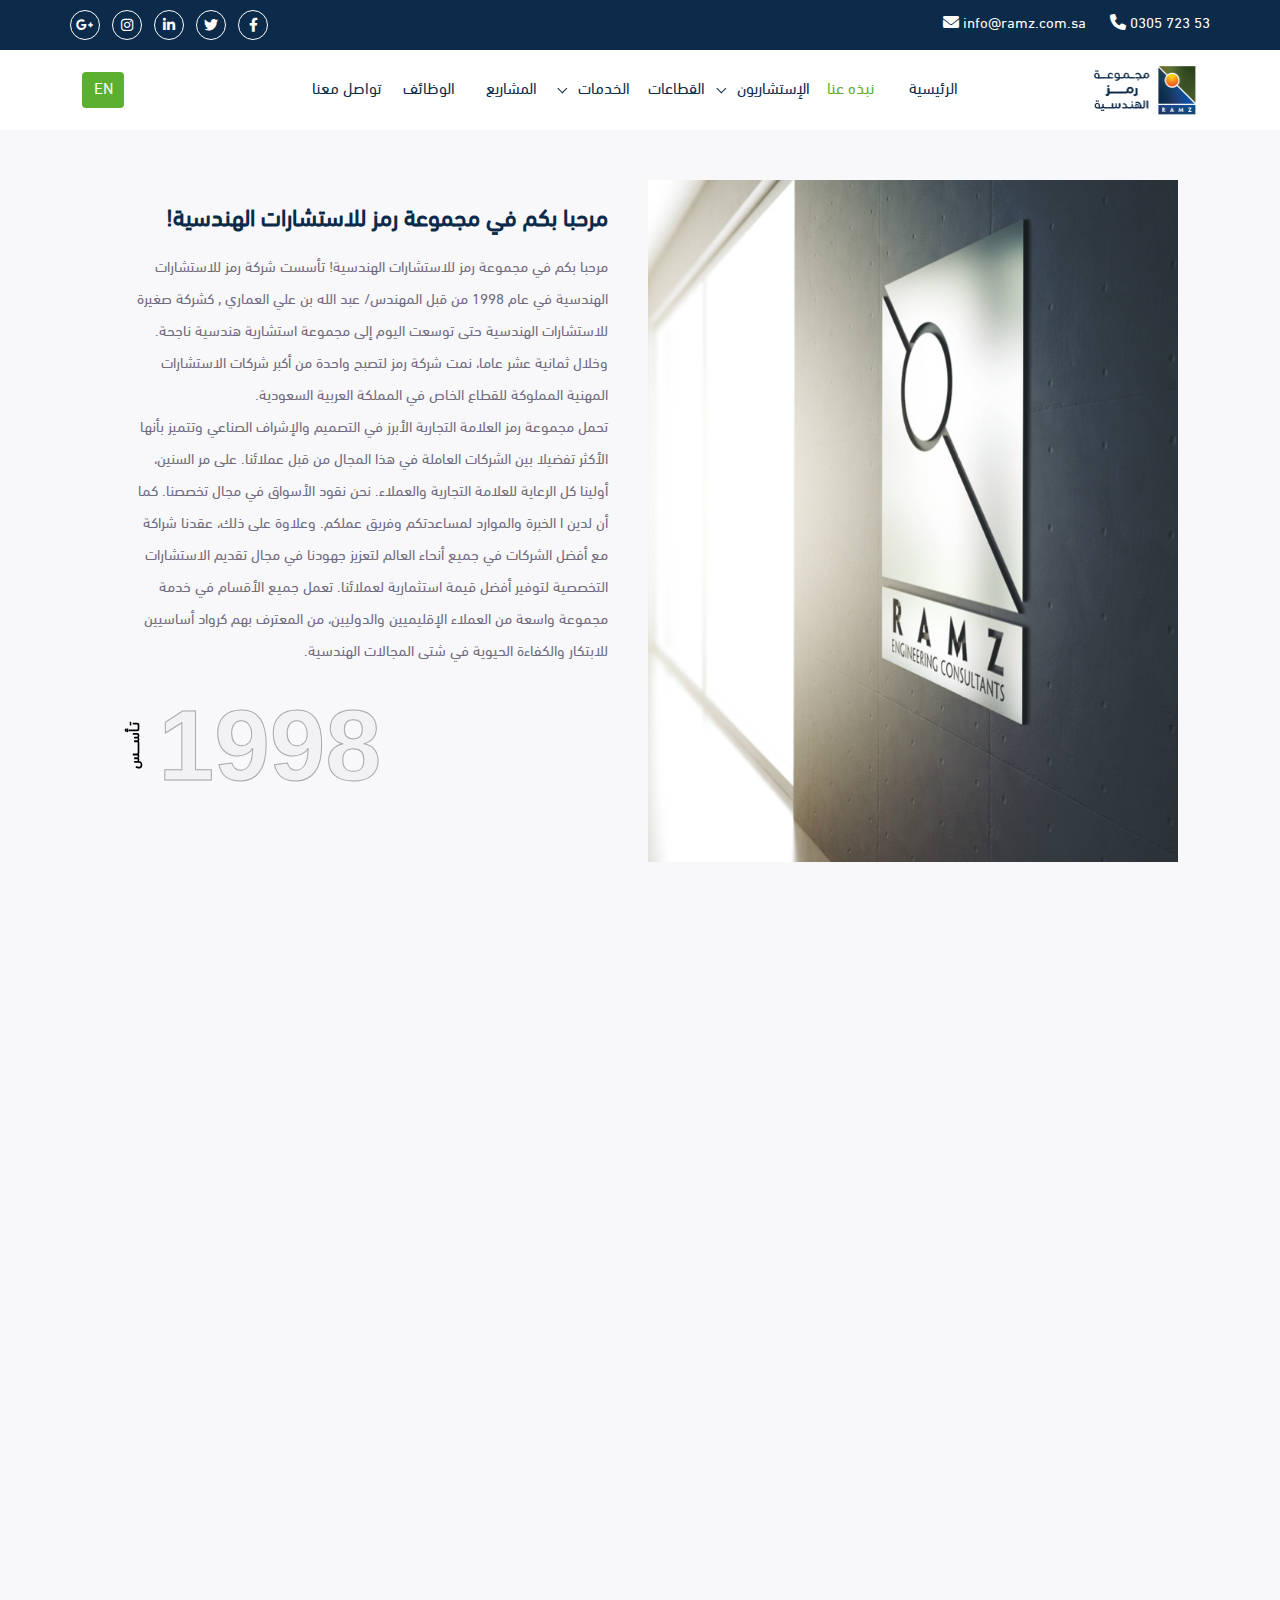
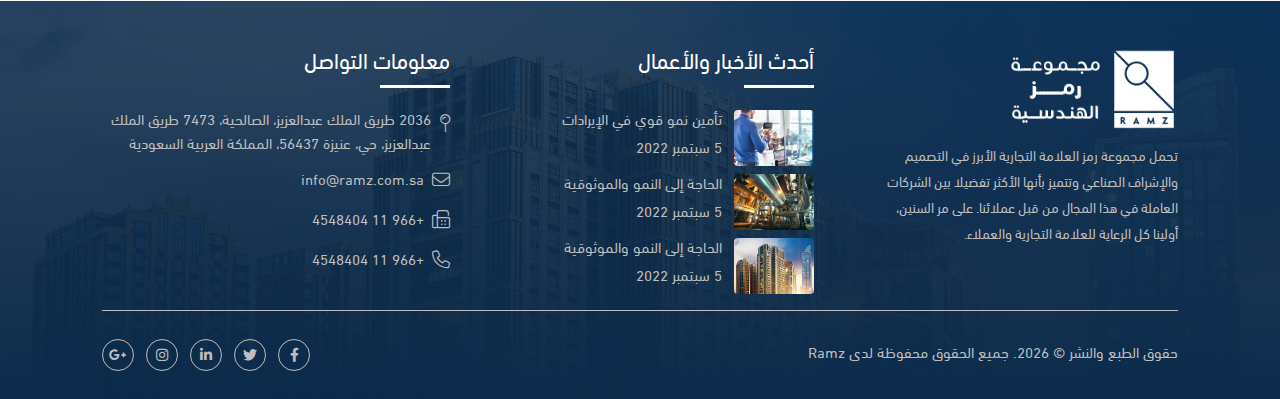
==== commit 67cfe61b: "about us" ====
--- a/about.html
+++ b/about.html
@@ -160,7 +160,119 @@
     </header>
     <!-- main -->
     <main>
-
+        <section class="about">
+            <div class="container">
+                <div class="row m-0 mb-2">
+                    <div class="col-lg-6 col-12 p-2">
+                        <div class="lazyImg" data-aos="fade-up">
+                            <div class="lazyDiv up">
+                                <img class="lazy parallax" src="assets/images/about.jpg" loading="lazy" alt="">
+                            </div>
+                        </div>
+                    </div>
+                    <div class="col-lg-6 col-12 p-2">
+                        <div class="info">
+                            <h2 class="title animate_words" data-aos="fade-up">
+                                مرحبا بكم في مجموعة رمز للاستشارات الهندسية!
+                            </h2>
+                            <p class="des" data-aos="fade-up">
+                                مرحبا بكم في مجموعة رمز للاستشارات الهندسية! تأسست شركة رمز للاستشارات الهندسية في عام
+                                1998 من قبل المهندس/ عبد الله بن علي العماري , كشركة صغيرة للاستشارات الهندسية حتى توسعت
+                                اليوم إلى مجموعة استشارية هندسية ناجحة. وخلال ثمانية عشر عاما، نمت شركة رمز لتصبح واحدة
+                                من أكبر شركات الاستشارات المهنية المملوكة للقطاع الخاص في المملكة العربية السعودية.
+                                <br>
+                                تحمل مجموعة رمز العلامة التجارية الأبرز في التصميم والإشراف الصناعي وتتميز بأنها الأكثر
+                                تفضيلا بين الشركات العاملة في هذا المجال من قبل عملائنا. على مر السنين، أولينا كل
+                                الرعاية للعلامة التجارية والعملاء. نحن نقود الأسواق في مجال تخصصنا. كما أن لدين ا الخبرة
+                                والموارد لمساعدتكم وفريق عملكم. وعلاوة على ذلك، عقدنا شراكة مع أفضل الشركات في جميع
+                                أنحاء العالم لتعزيز جهودنا في مجال تقديم الاستشارات التخصصية لتوفير أفضل قيمة استثمارية
+                                لعملائنا. تعمل جميع الأقسام في خدمة مجموعة واسعة من العملاء الإقليميين والدوليين، من
+                                المعترف بهم كرواد أساسيين للابتكار والكفاءة الحيوية في شتى المجالات الهندسية.
+                            </p>
+                            <div class="statistic" data-aos="fade-up">
+                                <h1 class="counterUp"> 1998 </h1>
+                                <h6> تـأســــس </h6>
+                            </div>
+                        </div>
+                    </div>
+                </div>
+                <div class="row m-0">
+                    <div class="col-lg-6 col-12 p-2">
+                        <div class="about_card" data-aos="zoom-in-up">
+                            <div class="img-title">
+                                <div class="img">
+                                    <img loading="lazy" src="assets/images/message.svg" alt="message">
+                                </div>
+                                <h3>رسالتنا</h3>
+                            </div>
+                            <div class="text">
+                                <p>
+                                    تقديم التميز في تخصصات الهندسة المعمارية، والهندسة، والمسح، والنقل، والتخطيط، وإدارة
+                                    المشاريع. يتم التعامل مع كل عميل بالطريقة الكفيلة بإنجاز المشروع على الوجه الأمثل،
+                                    وبالتالي فإن العميل يوصي الآخرين بالاستفادة من خدماتنا.
+                                </p>
+                            </div>
+                        </div>
+                    </div>
+                    <div class="col-lg-6 col-12 p-2">
+                        <div class="about_card" data-aos="zoom-in-up">
+                            <div class="img-title">
+                                <div class="img">
+                                    <img loading="lazy" src="assets/images/vision.svg" alt="vision">
+                                </div>
+                                <h3>رؤيتنا</h3>
+                            </div>
+                            <div class="text">
+                                <p>
+                                    تهدف مجموعة رمز للاستشارات الهندسية إلى تعزيز مكانتها داخل صناعة الاستشارات الهندسية
+                                    في المملكة العربية السعودية عن طريق ضمان تلبية احتياجات العملاء والسوق بشكل دائم.
+                                    ويتحقق ذلك من خلال التزام الشركة التام بثقافة الجودة, والمسؤولية، بالإضافة إلى
+                                    الاحترام الكامل للعميل والبيئة.
+                                </p>
+                            </div>
+                        </div>
+                    </div>
+                    <div class="col-12 p-2">
+                        <div class="about_card" data-aos="zoom-in-up">
+                            <div class="row m-0">
+                                <div class="col-lg-6 col-12 p-2">
+                                    <div class="why_us">
+                                        <h3>لماذا تختار مجموعة رمز؟</h3>
+                                        <p>
+                                            في مجموعة رمز، نفهم الضغوط والمشاكل التي يواجهها عملائنا لأننا نعيش ونعمل
+                                            معكم في نفس الظروف - في قلب الإقليم في مدينة الرياض، المملكة العربية
+                                            السعودية.
+                                        </p>
+                                        <p>
+                                            إن مجموعة رمز كبيرة بما يكفي لتقديم مجموعة كاملة من الخدمات الاستشارية
+                                            الهندسية بما في ذلك الهندسة المعمارية، والمدنية، والإنشائية، والكهربائية,
+                                            والميكانيكية، وتخطيط المدن, واختبار المواد، وإدارة المشاريع، والسلامة
+                                            البيئية، والحرائق والسلامة والإشراف مما يدعم مشروعكم في جميع المراحل حتى
+                                            عملية التسليم، ولكننا نعتبر أنفسنا مدققين تماما بحيث نأخذ الوقت الكافي
+                                            للتأكد من الحصول على الخدمة الشخصية المطلوبة من فريقنا من المهندسين, ومديري
+                                            المشاريع وموظفي الدعم ذوي المهارات والخبرة العالية.
+                                        </p>
+                                        <p>
+                                            نحن نتمتع بسجل حافل من المشروعات المتنوعة من تصميم الوحدات السكنية والتطوير
+                                            لإدارة المشاريع على نطاق واسع، وتصميم وتنفيذ المشاريع، حيث نتميز بتسليم
+                                            النتائج المطلوبة- في إطار الوقت والميزانية المحددة. إن أنظمة الجودة لدينا هي
+                                            الأعلى من حيث الدقة والتخصص, وهو ما يضمن أن عملك يكون حسب المطلوب من المرة
+                                            الأولى، وذلك في كل مرة. ونحن نعمل معا لحل مشكلات تعقيدات المشروع الخاص بكم
+                                            حتى نتمكن من الوصول إلى النتيجة المتكاملة والمبسطة لصالحكم.
+                                        </p>
+                                    </div>
+                                </div>
+                                <div class="col-lg-6 col-12 p-2">
+                                    <div class="image">
+                                        <img src="assets/images/about-4.jpg" alt="ramz">
+                                    </div>
+                                </div>
+                            </div>
+                        </div>
+                    </div>
+                </div>
+            </div>
+        </section>
     </main>
     <!-- footer -->
     <footer>
--- a/assets/css/style.css
+++ b/assets/css/style.css
@@ -259,15 +259,15 @@
   align-items: center;
   justify-content: center;
 }
-header nav .navigation_links .nav_menu li a {
+header nav .navigation_links .nav_menu li .nav-link {
   color: #0c2b4b;
   font-size: 16px;
   transition: all 0.3s ease-in-out;
 }
-header nav .navigation_links .nav_menu li a.active {
+header nav .navigation_links .nav_menu a.active {
   color: #5bb12f;
 }
-header nav .navigation_links .nav_menu li a:hover {
+header nav .navigation_links .nav_menu a:hover {
   color: #5bb12f;
 }
 @media (max-width: 992px) {
@@ -382,6 +382,125 @@
     margin-top: 174px;
   }
 }
+main .about {
+  padding: 42px 0;
+}
+@media screen and (max-width: 992px) {
+  main .about {
+    padding: 32px 0;
+  }
+}
+main .about .title {
+  font-weight: bold;
+  color: #0c2b4b;
+  font-size: 24px;
+}
+main .about .info {
+  padding: 24px;
+}
+main .about .info .statistic {
+  padding: 8px 0;
+  display: flex;
+  gap: 12px;
+  align-items: center;
+  justify-content: flex-end;
+}
+main .about .info .statistic .counterUp {
+  font-weight: bold;
+  font-size: 100px;
+  background: rgba(167, 169, 172, 0.062745098);
+  background-size: contain;
+  -webkit-text-fill-color: transparent;
+  -webkit-background-clip: text;
+          background-clip: text;
+  -webkit-text-stroke: 1px #a7a9ac;
+  font-family: "Manrope Alt", Sans-serif;
+}
+@media (max-width: 768px) {
+  main .about .info .statistic .counterUp {
+    font-size: 70px;
+  }
+}
+main .about .info .statistic h6 {
+  font-weight: bold;
+  text-transform: uppercase;
+  writing-mode: vertical-rl;
+  max-height: 100px;
+  text-align: center;
+  transform: scaleX(-1) scaleY(-1);
+}
+main .about .row:nth-child(2n) {
+  flex-direction: row-reverse;
+}
+main .about .lazyImg {
+  position: relative;
+  height: 100%;
+}
+main .about .lazyImg::before {
+  content: "";
+  position: absolute;
+  left: 0;
+  top: 50%;
+  border: 10px solid #f4f4f4;
+  width: 100%;
+  height: 90%;
+  transform: translateY(-50%);
+}
+main .about .lazyImg .lazyDiv {
+  height: 100%;
+  margin: auto;
+}
+main .about .lazyImg .lazyDiv .simpleParallax {
+  height: 100%;
+}
+main .about .lazyImg .lazyDiv img {
+  width: 100%;
+  aspect-ratio: 1/1;
+  -o-object-fit: cover;
+     object-fit: cover;
+  height: 85%;
+  -o-object-position: top;
+     object-position: top;
+}
+main .about .about_card {
+  background: #ffffff;
+  border-radius: 16px;
+  padding: 24px;
+  height: 100%;
+}
+main .about .about_card p {
+  line-height: 24px;
+  color: #999999;
+  margin: 0;
+  font-size: 14px;
+}
+main .about .about_card .img-title {
+  display: flex;
+  align-items: center;
+  gap: 16px;
+  align-items: center;
+  margin-bottom: 12px;
+}
+main .about .about_card .img-title img {
+  height: 42px;
+}
+main .about .about_card .img-title h3 {
+  margin: 0;
+  font-size: 28px;
+  color: #5bb12f;
+}
+main .about .about_card .image {
+  width: 100%;
+  height: 100%;
+}
+main .about .about_card .image img {
+  width: 100%;
+  height: 100%;
+  -o-object-fit: cover;
+     object-fit: cover;
+  -o-object-position: center;
+     object-position: center;
+}
 main .services {
   padding: 42px 0;
 }
@@ -408,7 +527,7 @@
   color: #0c2b4b;
 }
 main .services .about_service p {
-  text-align: start;
+  text-align: justify;
   line-height: 24px;
 }
 main .services .about_service ul {
@@ -427,6 +546,7 @@
 main .services .swiper .swiper-slide {
   height: 100%;
   border-radius: 16px;
+  overflow: hidden;
 }
 main .services .swiper .swiper-slide img {
   border-radius: 16px;
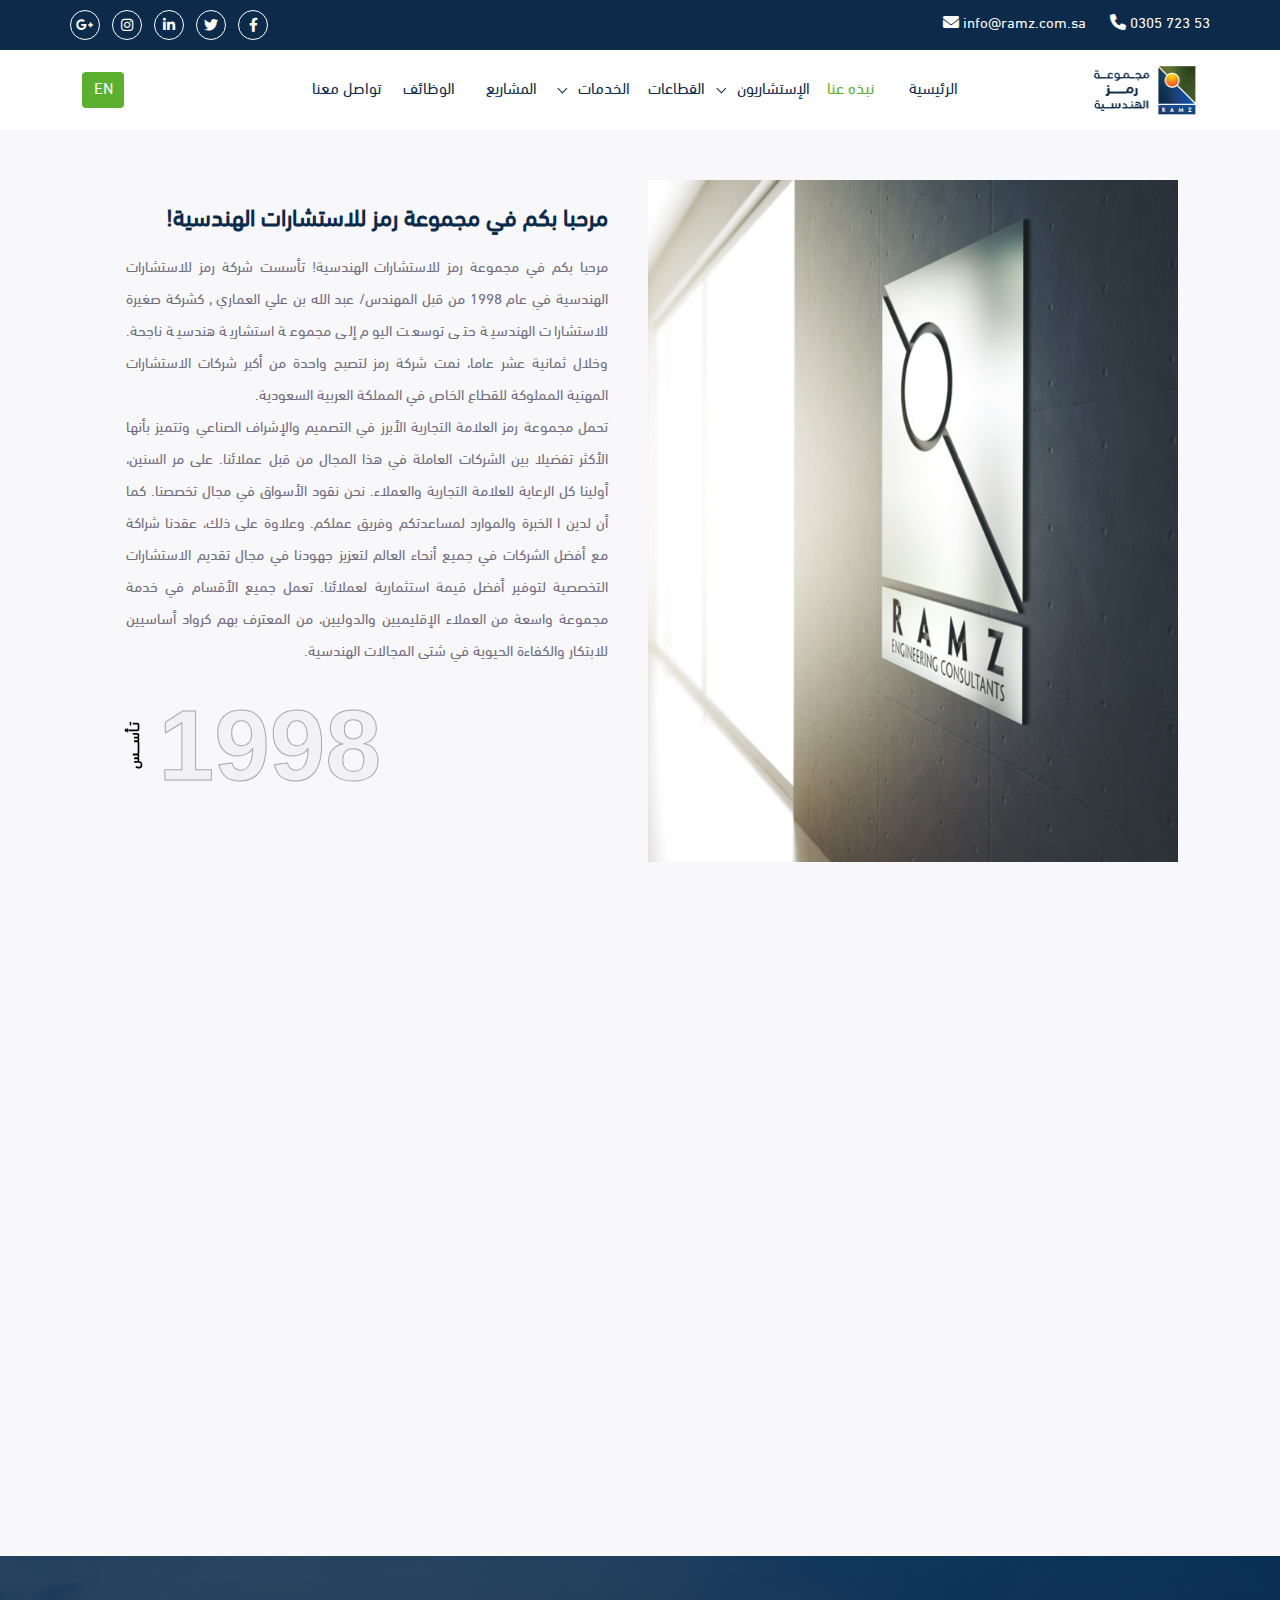
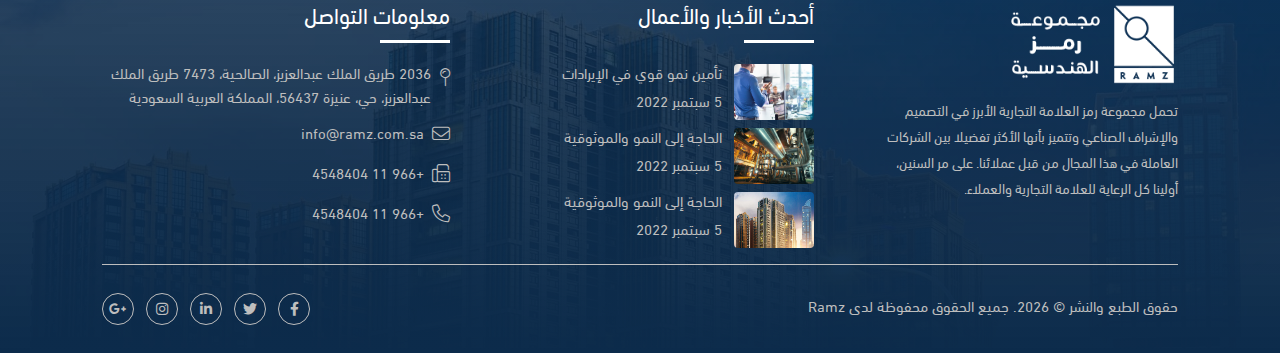
==== commit 85566fbe: "about us" ====
--- a/about.html
+++ b/about.html
@@ -235,9 +235,14 @@
                     <div class="col-12 p-2">
                         <div class="about_card" data-aos="zoom-in-up">
                             <div class="row m-0">
-                                <div class="col-lg-6 col-12 p-2">
+                                <div class="col-7 p-2">
                                     <div class="why_us">
-                                        <h3>لماذا تختار مجموعة رمز؟</h3>
+                                        <div class="img-title">
+                                            <div class="img">
+                                                <img loading="lazy" src="assets/images/why.svg" alt="vision">
+                                            </div>
+                                            <h3>لماذا تختار مجموعة رمز؟</h3>
+                                        </div>
                                         <p>
                                             في مجموعة رمز، نفهم الضغوط والمشاكل التي يواجهها عملائنا لأننا نعيش ونعمل
                                             معكم في نفس الظروف - في قلب الإقليم في مدينة الرياض، المملكة العربية
@@ -262,7 +267,7 @@
                                         </p>
                                     </div>
                                 </div>
-                                <div class="col-lg-6 col-12 p-2">
+                                <div class="col-lg-5 col-12 p-2">
                                     <div class="image">
                                         <img src="assets/images/about-4.jpg" alt="ramz">
                                     </div>
--- a/assets/css/style.css
+++ b/assets/css/style.css
@@ -398,6 +398,9 @@
 main .about .info {
   padding: 24px;
 }
+main .about .info p {
+  text-align: justify;
+}
 main .about .info .statistic {
   padding: 8px 0;
   display: flex;
@@ -469,6 +472,7 @@
   height: 100%;
 }
 main .about .about_card p {
+  text-align: justify;
   line-height: 24px;
   color: #999999;
   margin: 0;
@@ -500,6 +504,7 @@
      object-fit: cover;
   -o-object-position: center;
      object-position: center;
+  border-radius: 8px;
 }
 main .services {
   padding: 42px 0;
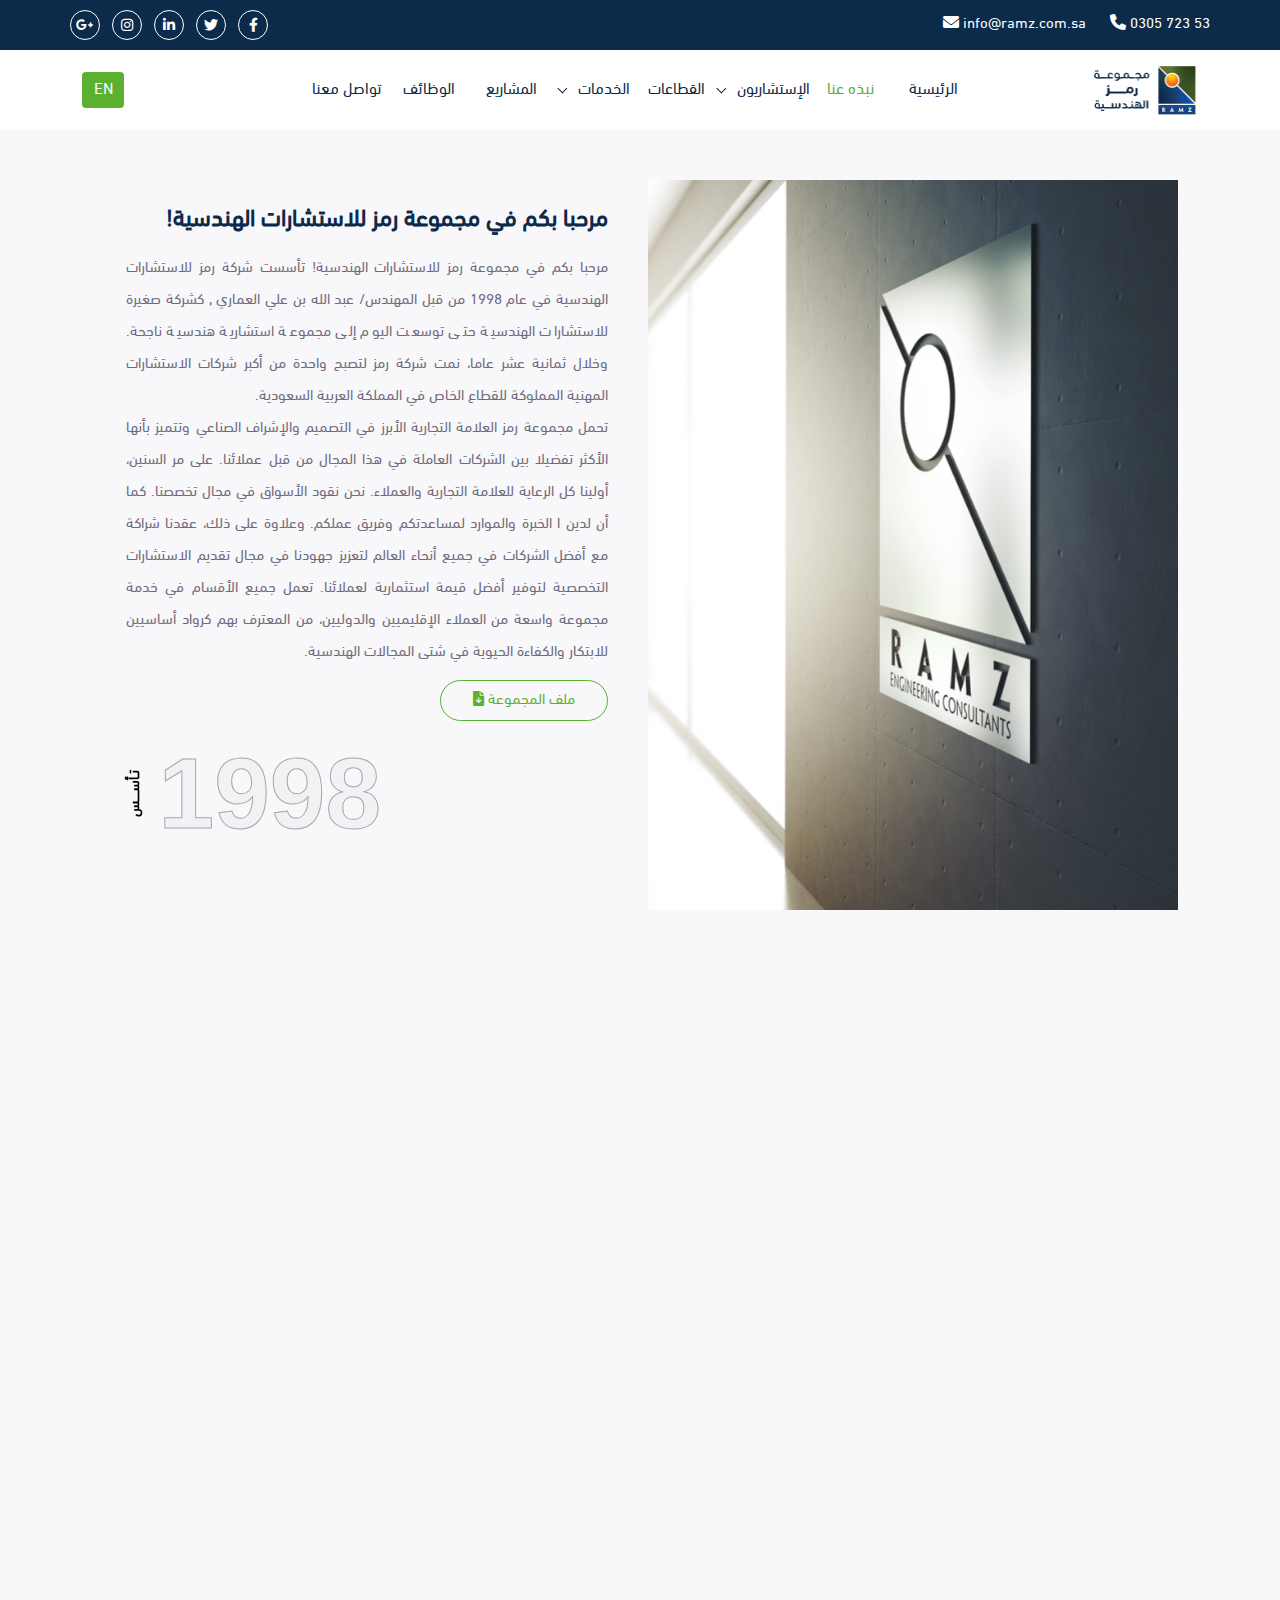
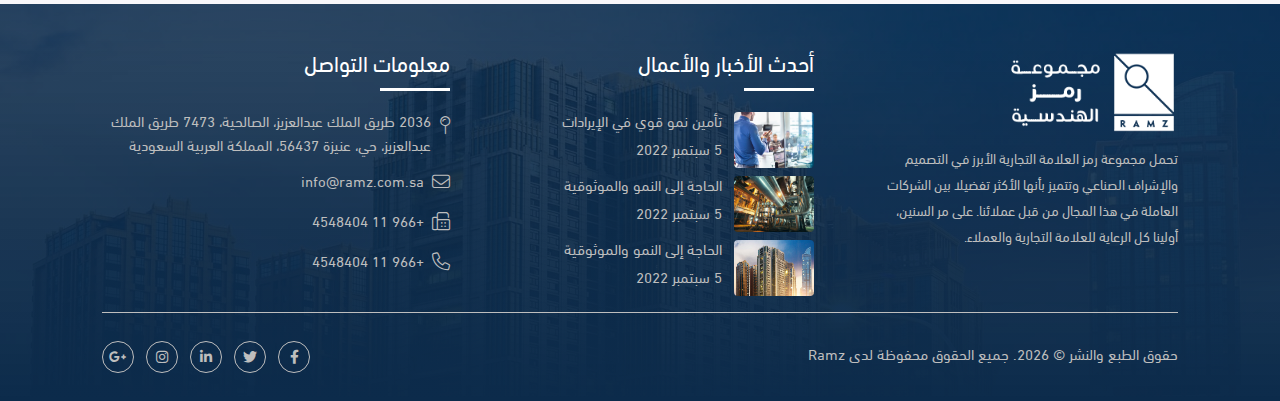
==== commit 254ed229: "consaltants" ====
--- a/about.html
+++ b/about.html
@@ -100,9 +100,21 @@
                                 الإستشاريون
                             </button>
                             <ul class="dropdown-menu" aria-labelledby="dropdownMenuButton1">
-                                <li><a class="dropdown-item" href="#">شركة رمز للاستشارات الهندسية</a></li>
-                                <li><a class="dropdown-item" href="#">رمز للاستشارات البيئية</a></li>
-                                <li><a class="dropdown-item" href="#">استشارات مكافحة الحرائق والسلامة</a></li>
+                                <li>
+                                    <a class="dropdown-item" href="consultants.html#RamzEngineeringConsultants">
+                                        شركة رمز للاستشارات الهندسية
+                                    </a>
+                                </li>
+                                <li>
+                                    <a class="dropdown-item" href="consultants.html#RamzEnvironmentalConsultants">
+                                        رمز للاستشارات البيئية
+                                    </a>
+                                </li>
+                                <li>
+                                    <a class="dropdown-item" href="consultants.html#RamzSafetyConsultants">
+                                        استشارات مكافحة الحرائق والسلامة
+                                    </a>
+                                </li>
                             </ul>
                         </div>
                     </li>
@@ -175,7 +187,7 @@
                             <h2 class="title animate_words" data-aos="fade-up">
                                 مرحبا بكم في مجموعة رمز للاستشارات الهندسية!
                             </h2>
-                            <p class="des" data-aos="fade-up">
+                            <p class="des mb-3" data-aos="fade-up">
                                 مرحبا بكم في مجموعة رمز للاستشارات الهندسية! تأسست شركة رمز للاستشارات الهندسية في عام
                                 1998 من قبل المهندس/ عبد الله بن علي العماري , كشركة صغيرة للاستشارات الهندسية حتى توسعت
                                 اليوم إلى مجموعة استشارية هندسية ناجحة. وخلال ثمانية عشر عاما، نمت شركة رمز لتصبح واحدة
@@ -189,6 +201,11 @@
                                 لعملائنا. تعمل جميع الأقسام في خدمة مجموعة واسعة من العملاء الإقليميين والدوليين، من
                                 المعترف بهم كرواد أساسيين للابتكار والكفاءة الحيوية في شتى المجالات الهندسية.
                             </p>
+                            <div data-aos="fade-up">
+                                <a href="assets/Ramz_Corporate_Ebrochure.pdf" download="Ramz_Corporate_Ebrochure">
+                                    ملف المجموعة <i class="fa-solid fa-file-arrow-down"></i>
+                                </a>
+                            </div>
                             <div class="statistic" data-aos="fade-up">
                                 <h1 class="counterUp"> 1998 </h1>
                                 <h6> تـأســــس </h6>
@@ -235,7 +252,7 @@
                     <div class="col-12 p-2">
                         <div class="about_card" data-aos="zoom-in-up">
                             <div class="row m-0">
-                                <div class="col-7 p-2">
+                                <div class="col-lg-7 col-12 p-2">
                                     <div class="why_us">
                                         <div class="img-title">
                                             <div class="img">
--- a/assets/css/style.css
+++ b/assets/css/style.css
@@ -382,6 +382,49 @@
     margin-top: 174px;
   }
 }
+main .companies {
+  padding: 42px 0;
+}
+@media screen and (max-width: 992px) {
+  main .companies {
+    padding: 32px 0;
+  }
+}
+main .companies .img {
+  -webkit-clip-path: polygon(30% 0%, 70% 0%, 100% 30%, 100% 70%, 70% 100%, 30% 100%, 0% 70%, 0% 30%);
+          clip-path: polygon(30% 0%, 70% 0%, 100% 30%, 100% 70%, 70% 100%, 30% 100%, 0% 70%, 0% 30%);
+  overflow: hidden;
+  aspect-ratio: 1/1;
+  box-shadow: rgba(99, 99, 99, 0.2) 0px 2px 8px 0px;
+}
+main .companies .img img {
+  height: 100%;
+  width: 100%;
+  -o-object-fit: cover;
+     object-fit: cover;
+}
+main .companies h3 {
+  display: flex;
+  align-items: center;
+  gap: 12px;
+  margin-bottom: 20px;
+  font-size: 20px;
+  color: #0c2b4b;
+}
+main .companies p {
+  text-align: justify;
+  line-height: 24px;
+}
+main .companies ul {
+  display: flex;
+  flex-wrap: wrap;
+  gap: 8px;
+}
+main .companies ul li {
+  margin-inline-end: 8px;
+  line-height: 24px;
+  color: #0c2b4b;
+}
 main .about {
   padding: 42px 0;
 }
@@ -400,6 +443,22 @@
 }
 main .about .info p {
   text-align: justify;
+}
+@media screen and (max-width: 992px) {
+  main .about .info {
+    padding: 16px 0;
+  }
+}
+main .about .info a {
+  color: #5bb12f;
+  border: 1px solid #5bb12f;
+  padding: 12px 32px;
+  border-radius: 40px;
+  transition: all 0.3s ease-in-out;
+}
+main .about .info a:hover {
+  background: #5bb12f;
+  color: #ffffff;
 }
 main .about .info .statistic {
   padding: 8px 0;
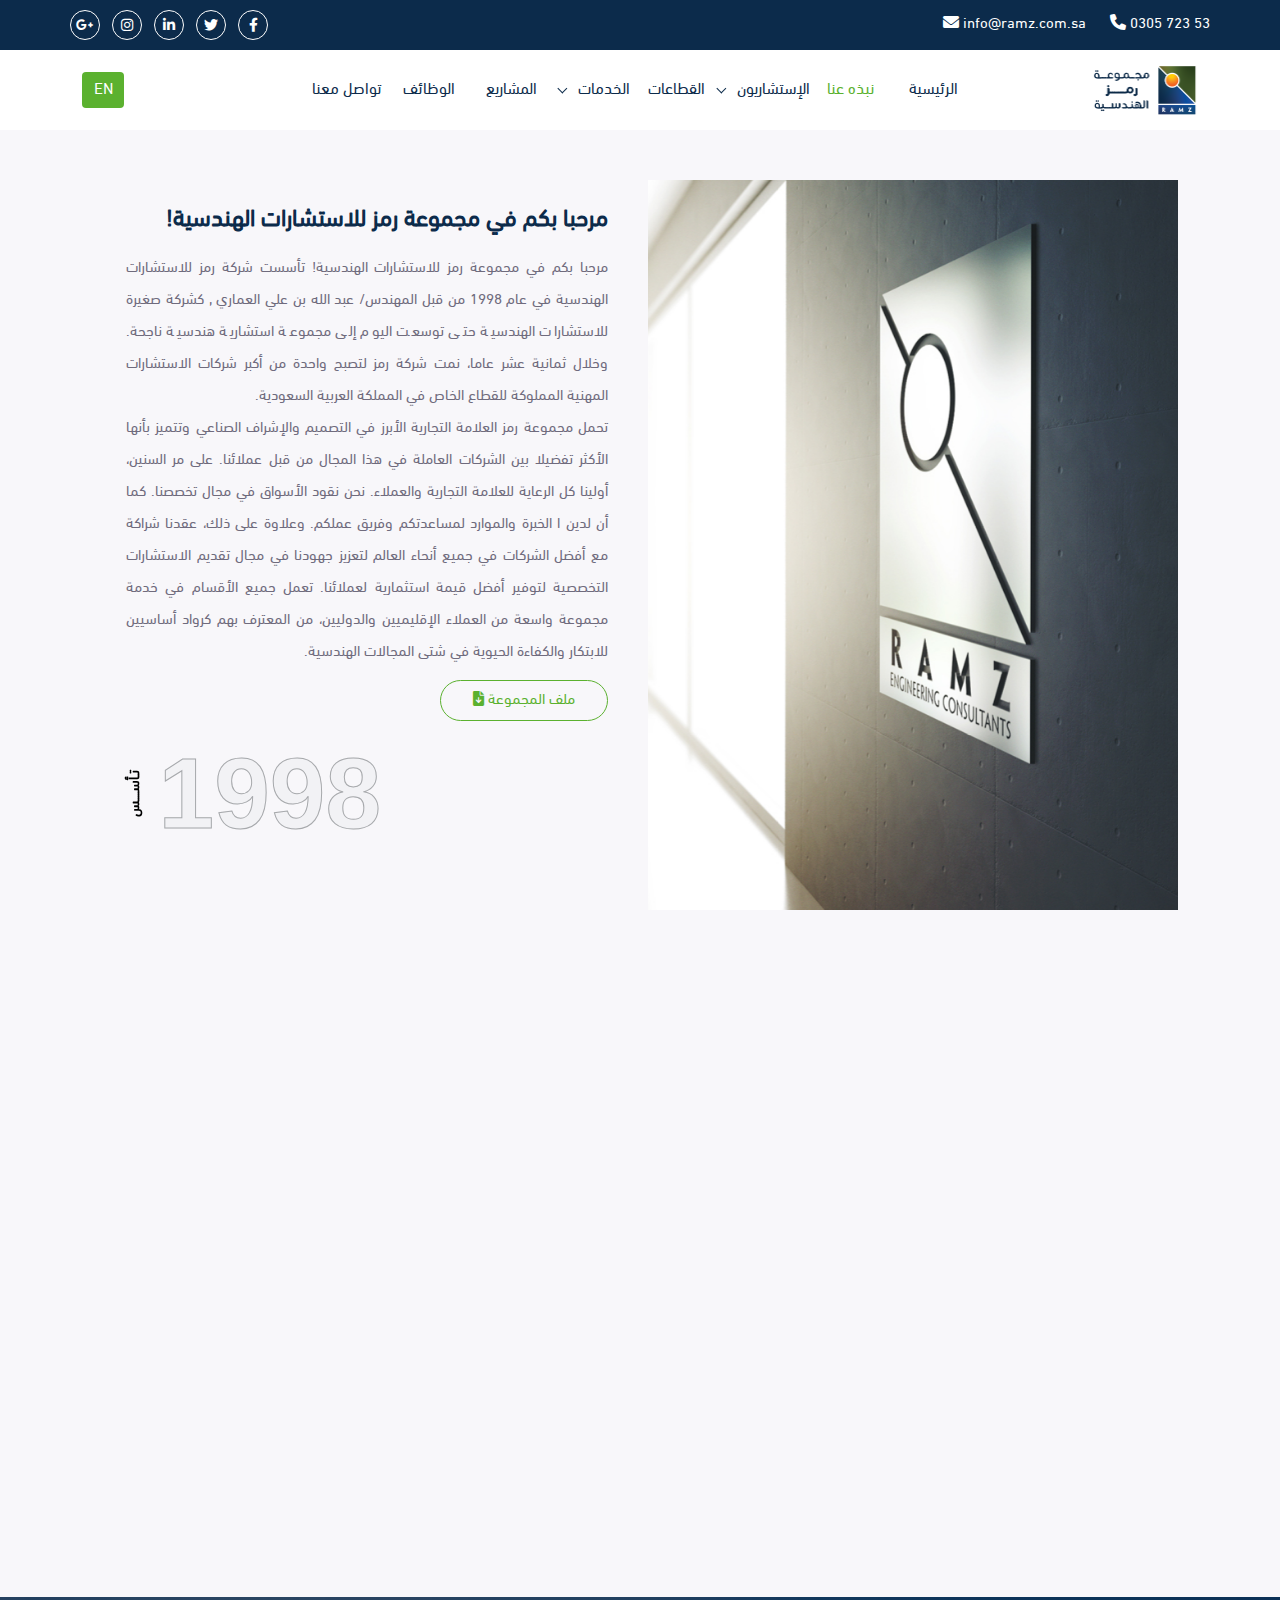
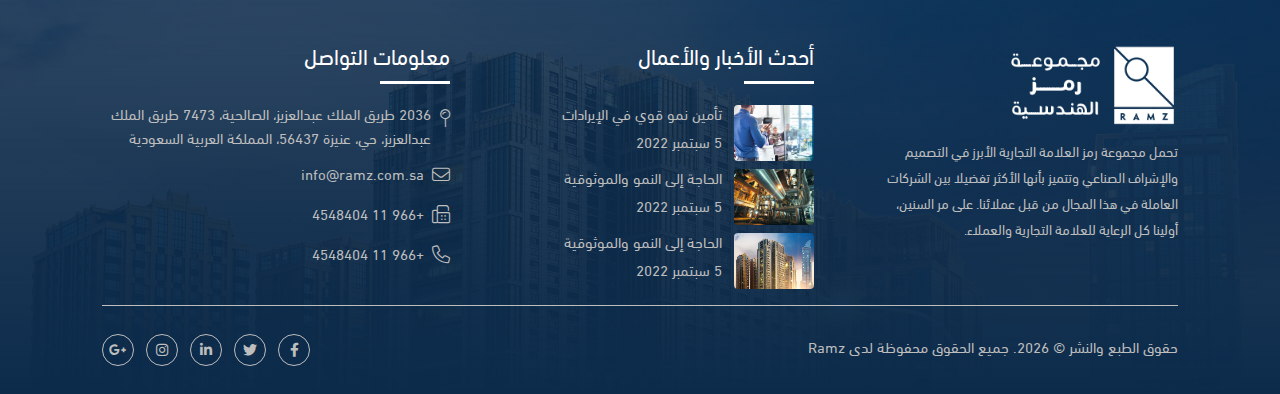
==== commit 8ff24078: "paging" ====
--- a/about.html
+++ b/about.html
@@ -101,17 +101,17 @@
                             </button>
                             <ul class="dropdown-menu" aria-labelledby="dropdownMenuButton1">
                                 <li>
-                                    <a class="dropdown-item" href="consultants.html#RamzEngineeringConsultants">
+                                    <a class="dropdown-item" href="ramz-engineering-consulting-company.html">
                                         شركة رمز للاستشارات الهندسية
                                     </a>
                                 </li>
                                 <li>
-                                    <a class="dropdown-item" href="consultants.html#RamzEnvironmentalConsultants">
+                                    <a class="dropdown-item" href="ramz-for-environmental-consulting.html">
                                         رمز للاستشارات البيئية
                                     </a>
                                 </li>
                                 <li>
-                                    <a class="dropdown-item" href="consultants.html#RamzSafetyConsultants">
+                                    <a class="dropdown-item" href="ramz-for-firefighting-and-safety-consulting.html">
                                         استشارات مكافحة الحرائق والسلامة
                                     </a>
                                 </li>
@@ -127,20 +127,22 @@
                             </button>
                             <ul class="dropdown-menu" aria-labelledby="dropdownMenuButton1">
                                 <li>
-                                    <a class="dropdown-item" href="services.html#engineeringDesign">التصميم الهندسي</a>
-                                </li>
-                                <li>
-                                    <a class="dropdown-item" href="services.html#constructionManagement">
+                                    <a class="dropdown-item" href="engineering-design.html">
+                                        التصميم الهندسي
+                                    </a>
+                                </li>
+                                <li>
+                                    <a class="dropdown-item" href="construction-management.html">
                                         إدارة الإنشاءات
                                     </a>
                                 </li>
                                 <li>
-                                    <a class="dropdown-item" href="services.html#environmentalPlanningAndDesign">
+                                    <a class="dropdown-item" href="environmental-planning-and-design.html">
                                         التخطيط والتصميم البيئي
                                     </a>
                                 </li>
                                 <li>
-                                    <a class="dropdown-item" href="services.html#fireFightingAndSafety">
+                                    <a class="dropdown-item" href="firefighting-and-safety.html">
                                         الإطفاء والسلامة
                                     </a>
                                 </li>
@@ -217,9 +219,6 @@
                     <div class="col-lg-6 col-12 p-2">
                         <div class="about_card" data-aos="zoom-in-up">
                             <div class="img-title">
-                                <div class="img">
-                                    <img loading="lazy" src="assets/images/message.svg" alt="message">
-                                </div>
                                 <h3>رسالتنا</h3>
                             </div>
                             <div class="text">
@@ -234,9 +233,6 @@
                     <div class="col-lg-6 col-12 p-2">
                         <div class="about_card" data-aos="zoom-in-up">
                             <div class="img-title">
-                                <div class="img">
-                                    <img loading="lazy" src="assets/images/vision.svg" alt="vision">
-                                </div>
                                 <h3>رؤيتنا</h3>
                             </div>
                             <div class="text">
@@ -255,9 +251,6 @@
                                 <div class="col-lg-7 col-12 p-2">
                                     <div class="why_us">
                                         <div class="img-title">
-                                            <div class="img">
-                                                <img loading="lazy" src="assets/images/why.svg" alt="vision">
-                                            </div>
                                             <h3>لماذا تختار مجموعة رمز؟</h3>
                                         </div>
                                         <p>
--- a/assets/css/style.css
+++ b/assets/css/style.css
@@ -81,6 +81,16 @@
   }
 }
 @keyframes fadeInUp {
+  0% {
+    opacity: 0;
+    transform: translate3d(0, 100%, 0);
+  }
+  to {
+    opacity: 1;
+    transform: translateZ(0);
+  }
+}
+@keyframes fadeInUpSlider {
   0% {
     opacity: 0;
     transform: translate3d(0, 100%, 0);
@@ -382,6 +392,291 @@
     margin-top: 174px;
   }
 }
+main .hero_section {
+  position: relative;
+  height: calc(100vh - 130px);
+}
+@media screen and (max-width: 992px) {
+  main .hero_section {
+    height: calc(100vh - 174px);
+  }
+}
+main .hero_section .mainSliderContainer {
+  width: 100%;
+  height: 100%;
+  padding-bottom: 0px;
+}
+main .hero_section .mainSliderContainer .swiper-slide {
+  position: relative;
+  background-size: cover;
+  background-repeat: no-repeat;
+  background-position: center;
+  display: flex;
+  align-items: center;
+  justify-content: center;
+  height: 100%;
+  isolation: isolate;
+}
+main .hero_section .mainSliderContainer .swiper-slide::after {
+  content: "";
+  width: 100%;
+  height: 100%;
+  background-image: linear-gradient(rgba(0, 0, 0, 0.5019607843), rgba(0, 0, 0, 0.5019607843));
+  position: absolute;
+  bottom: 0;
+  right: 0;
+  z-index: -1;
+  transition: 0.3s ease-in-out;
+}
+main .hero_section .mainSliderContainer .swiper-slide .info {
+  width: 100%;
+  padding: 0 200px;
+  display: flex;
+  align-items: center;
+  justify-content: center;
+  flex-direction: column;
+  gap: 4px;
+}
+@media screen and (max-width: 992px) {
+  main .hero_section .mainSliderContainer .swiper-slide .info {
+    padding: 0 32px;
+  }
+}
+@media screen and (max-width: 576px) {
+  main .hero_section .mainSliderContainer .swiper-slide .info {
+    padding: 0 16px;
+  }
+}
+main .hero_section .mainSliderContainer .swiper-slide .info h1 {
+  text-align: center;
+  font-size: 36px;
+}
+main .hero_section .mainSliderContainer .swiper-slide .info h4 {
+  font-weight: 400;
+  font-size: 18px;
+}
+main .hero_section .mainSliderContainer .swiper-slide .info p {
+  text-align: center;
+  color: #ffffff;
+  width: min(600px, 100%);
+}
+main .hero_section .mainSliderContainer .swiper-slide .info a {
+  color: #ffffff;
+  margin-top: 16px;
+  font-size: 18px;
+}
+main .hero_section .mainSliderContainer .swiper-slide .info a i {
+  margin-left: 0;
+  transform: scaleX(-1);
+}
+main .hero_section .mainSliderContainer .swiper-slide .info .sliderTitle {
+  color: #ffffff;
+  max-width: 1000px;
+}
+@media (max-width: 768px) {
+  main .hero_section .mainSliderContainer .swiper-slide .info .sliderTitle {
+    font-size: 22px !important;
+  }
+}
+main .hero_section .mainSliderContainer .swiper-slide .info .hint {
+  color: #ffffff;
+}
+main .hero_section .swiper-slide-active .sliderTitle {
+  animation: fadeInUpSlider 1s 0.75s both;
+}
+main .hero_section .swiper-slide-active p {
+  animation: fadeInUpSlider 1s 1s both;
+}
+main .hero_section .swiper-slide-active a {
+  animation: fadeInUpSlider 1s 1.5s both;
+}
+main .hero_section .swiperControl .swiper-pagination {
+  position: absolute;
+  bottom: 24px;
+}
+main .hero_section .swiperControl .swiper-pagination .swiper-pagination-bullet {
+  background-color: white;
+  transition: all 0.3s ease-in-out;
+  border-radius: 16px;
+}
+main .hero_section .swiperControl .swiper-button-prev,
+main .hero_section .swiperControl .swiper-button-next {
+  position: absolute;
+  z-index: 1;
+  width: 40px;
+  height: 40px;
+  border-radius: 50%;
+  box-shadow: 0 0 5px rgba(0, 0, 0, 0.25);
+  color: #ffffff;
+  backdrop-filter: blur(4px) saturate(144%);
+  -webkit-backdrop-filter: blur(4px) saturate(144%);
+  background-color: rgba(17, 25, 40, 0.23);
+}
+main .hero_section .swiperControl .swiper-button-prev::after,
+main .hero_section .swiperControl .swiper-button-next::after {
+  font-size: 20px;
+  position: absolute;
+  left: 55%;
+  top: 50%;
+  transform: translate(-50%, -50%);
+}
+@media screen and (max-width: 576px) {
+  main .hero_section .swiperControl .swiper-button-prev,
+  main .hero_section .swiperControl .swiper-button-next {
+    display: none;
+  }
+}
+main .hero_section .swiperControl .swiper-button-prev {
+  left: 20px;
+}
+main .hero_section .swiperControl .swiper-button-prev::after {
+  font-size: 20px;
+  position: absolute;
+  left: 45%;
+  top: 50%;
+  transform: translate(-50%, -50%);
+}
+main .hero_section .swiperControl .swiper-button-next {
+  right: 20px;
+}
+main .consultants_home {
+  padding: 42px 0;
+}
+main .consultants_home .value {
+  padding: 24px;
+  height: 268px;
+  flex: 1;
+  display: flex;
+  justify-content: flex-end;
+  flex-direction: column;
+  position: relative;
+  gap: 4px;
+  min-width: 200px;
+  border-radius: 12px;
+  overflow: hidden;
+  transition: all 0.3s ease-in-out;
+  isolation: isolate;
+}
+main .consultants_home .value::after {
+  content: "";
+  position: absolute;
+  top: 0;
+  z-index: 0;
+  left: 0;
+  width: 100%;
+  height: 100%;
+  background: rgba(0, 0, 0, 0.3);
+}
+main .consultants_home .value .img {
+  position: absolute;
+  top: 0;
+  z-index: 0;
+  left: 0;
+  width: 100%;
+  height: 100%;
+}
+main .consultants_home .value .img img {
+  width: 104%;
+  height: 100%;
+  -o-object-fit: cover;
+     object-fit: cover;
+  -o-object-position: center;
+     object-position: center;
+  transition: all 0.3s ease-in-out;
+}
+main .consultants_home .value .text {
+  z-index: 9;
+}
+main .consultants_home .value .text h6 {
+  color: #ffffff;
+  font-size: 20px;
+  transition: all 0.3s ease-in-out;
+}
+main .consultants_home .value .text p {
+  font-size: 14px;
+  transition: all 0.3s ease-in-out;
+  line-height: 24px;
+  color: #ffffff;
+  height: 0;
+  overflow: hidden;
+}
+main .consultants_home .value .text p a {
+  color: #ffffff;
+  margin-top: 8px;
+  border-radius: 40px;
+  padding: 2px 20px;
+  border: 1px solid #ffffff;
+  display: block;
+  width: -moz-fit-content;
+  width: fit-content;
+}
+main .consultants_home .value:hover .text p {
+  height: 120px;
+}
+main .consultants_home .value:hover .img img {
+  transform: scale(1.04) rotate(-2deg);
+}
+main .latest_projects {
+  background-color: #f6fafe;
+  background-image: url("../images/our-service-bg.png");
+  background-position: top right;
+  background-repeat: no-repeat;
+  background-size: auto;
+  padding: 60px 0;
+}
+main .latest_projects h2 {
+  font-size: 42px;
+  margin-bottom: 0;
+  color: #0c2b4b;
+  text-align: center;
+}
+main .latest_projects p {
+  margin-bottom: 32px;
+  text-align: center;
+}
+main .latest_projects .loadMore {
+  display: flex;
+  margin-top: 24px;
+  align-items: center;
+  gap: 8px;
+  border: 1px solid #0c2b4b;
+  border-radius: 40px;
+  padding: 4px 24px;
+  color: #0c2b4b;
+  cursor: pointer;
+  transition: all 0.3s ease-in-out;
+}
+main .latest_projects .loadMore:hover {
+  background-color: #0c2b4b;
+  color: #ffffff;
+}
+main .clients {
+  padding: 42px 0;
+}
+main .clients h2 {
+  font-size: 42px;
+  margin-bottom: 0;
+  color: #0c2b4b;
+  text-align: center;
+}
+main .clients p {
+  margin-bottom: 0;
+  text-align: center;
+}
+main .clients .clientsSlider .swiper-slide .img {
+  aspect-ratio: 1/1;
+}
+main .clients .clientsSlider .swiper-slide .img img {
+  -o-object-fit: contain;
+     object-fit: contain;
+  -o-object-position: center;
+     object-position: center;
+  width: 100%;
+  height: 100%;
+}
+main .clients .swiper-pagination-bullet {
+  background-color: #0c2b4b;
+}
 main .companies {
   padding: 42px 0;
 }
@@ -582,6 +877,18 @@
 main .services p {
   text-align: center;
 }
+main .services .about_service {
+  display: flex;
+  flex-direction: column;
+  justify-content: center;
+  height: 100%;
+  padding-inline-end: 24px;
+}
+@media screen and (max-width: 992px) {
+  main .services .about_service {
+    padding-inline-end: 0;
+  }
+}
 main .services .about_service h3 {
   display: flex;
   align-items: center;
@@ -618,6 +925,71 @@
   aspect-ratio: 3/2;
   -o-object-fit: cover;
      object-fit: cover;
+}
+main .inner_services {
+  padding: 42px 0;
+  background: #ffffff;
+}
+main .inner_services h3 {
+  text-align: center;
+  color: #0c2b4b;
+  margin-bottom: 24px;
+}
+main .inner_services .service_contains {
+  display: flex;
+  flex-wrap: wrap;
+  gap: 16px;
+  justify-content: center;
+}
+@media screen and (max-width: 768px) {
+  main .inner_services .service_contains {
+    gap: 8px;
+  }
+}
+main .inner_services .service_contains .service {
+  padding: 24px 16px;
+  flex: 1;
+  border: 1px dashed #d6d6d6;
+  display: flex;
+  flex-direction: column;
+  min-width: 250px;
+  border-radius: 12px;
+  transition: all 0.3s ease-in-out;
+}
+main .inner_services .service_contains .service h6 {
+  transition: all 0.3s ease-in-out;
+  margin-bottom: 0;
+  display: flex;
+  align-items: center;
+  gap: 12px;
+}
+main .inner_services .service_contains .service h6 span {
+  font-size: 48px;
+  color: #fafafa;
+  font-weight: 800;
+  -webkit-text-stroke-width: 1px;
+  -webkit-text-stroke-color: #e7e7e7;
+  transition: all 0.3s ease-in-out;
+}
+main .inner_services .service_contains .service p {
+  font-size: 14px;
+  line-height: 24px;
+  transition: all 0.3s ease-in-out;
+}
+main .inner_services .service_contains .service:hover {
+  border-color: transparent;
+  background-color: #5bb12f;
+  transform: translateY(-5px);
+}
+main .inner_services .service_contains .service:hover h6 {
+  color: white;
+}
+main .inner_services .service_contains .service:hover h6 span {
+  color: #5bb12f;
+  -webkit-text-stroke-color: #ffffff;
+}
+main .inner_services .service_contains .service:hover p {
+  color: white;
 }
 main .sectors {
   padding: 42px 0;
@@ -683,7 +1055,95 @@
 main .sectors .sector_card .inner_card:hover .sector_img img {
   transform: scale(1.15) rotate(-1deg);
 }
-main .sectors .flipCard {
+main .jobs {
+  padding: 42px 0;
+}
+@media screen and (max-width: 992px) {
+  main .jobs {
+    padding: 32px 0;
+  }
+}
+main .jobs h1 {
+  font-size: 24px;
+  color: #0c2b4b;
+}
+main .jobs p a {
+  color: #5bb12f;
+}
+main .jobs .apply_form {
+  background: #ffffff;
+  padding: 16px;
+  border-radius: 8px;
+}
+main .contact {
+  padding: 42px 0;
+}
+@media screen and (max-width: 992px) {
+  main .contact {
+    padding: 32px 0;
+  }
+}
+main .contact .contact_info {
+  padding-inline-end: 12px;
+  background: #ffffff;
+  background-image: url("../images/bg-pattern-1.png");
+  background-repeat: no-repeat;
+  border-radius: 8px;
+  padding: 24px 16px;
+  height: 100%;
+}
+main .contact .contact_info h3 {
+  color: #0c2b4b;
+  font-size: 28px;
+}
+main .contact .contact_info h4 {
+  display: flex;
+  align-items: center;
+  gap: 4px;
+  font-size: 18px;
+  color: #0c2b4b;
+}
+main .contact .branch_row {
+  background: #ffffff;
+  padding: 16px;
+  border-radius: 8px;
+}
+main .contact .branch_row iframe {
+  height: 100%;
+  min-height: 250px;
+}
+main .contact .branch_row .about_branch h3 {
+  font-size: 24px;
+  color: #5bb12f;
+  margin-bottom: 8px;
+}
+main .contact .branch_row .about_branch ul {
+  display: flex;
+  flex-direction: column;
+}
+main .contact .branch_row .about_branch ul li {
+  display: flex;
+  align-items: center;
+  gap: 8px;
+  line-height: 24px;
+  color: #999999;
+}
+main .contact .branch_row .about_branch ul li b {
+  color: #0c2b4b;
+}
+main .contact .branch_row .about_branch ul li span {
+  display: flex;
+  justify-content: center;
+  width: 26px;
+}
+main .contact .branch_row .about_branch ul li a {
+  line-height: 26px;
+}
+main .contact .branch_row .about_branch ul li a:hover {
+  transition: all 0.3s ease-in-out;
+  color: #5bb12f;
+}
+main .flipCard {
   width: 100%;
   height: 300px;
   display: flex;
@@ -696,7 +1156,7 @@
      -moz-user-select: none;
           user-select: none;
 }
-main .sectors .flipCard .cardFront {
+main .flipCard .cardFront {
   width: 100%;
   height: 100%;
   padding: 24px;
@@ -711,29 +1171,29 @@
   transform: rotateY(0deg);
   transition: transform 1s cubic-bezier(0.165, 0.84, 0.44, 1);
 }
-main .sectors .flipCard .cardFront .content {
+main .flipCard .cardFront .content {
   display: flex;
   flex-direction: column;
   width: 100%;
   margin-top: auto;
   gap: 4px;
 }
-main .sectors .flipCard .cardFront .content .title {
+main .flipCard .cardFront .content .title {
   font-size: 20px;
   color: #ffffff;
 }
-main .sectors .flipCard .cardFront .time {
+main .flipCard .cardFront .time {
   display: flex;
   gap: 24px;
 }
-main .sectors .flipCard .cardFront .time p {
+main .flipCard .cardFront .time p {
   color: #ffffff;
   font-size: 14px;
 }
-main .sectors .flipCard .cardFront .time p i {
+main .flipCard .cardFront .time p i {
   margin-left: 4px;
 }
-main .sectors .flipCard .cardBack {
+main .flipCard .cardBack {
   padding: 20px;
   position: absolute;
   border-radius: 20px;
@@ -745,142 +1205,54 @@
   box-shadow: 0 0 10px rgba(0, 0, 0, 0.1);
   background-color: #ffffff;
 }
-main .sectors .flipCard .cardBack .content {
+main .flipCard .cardBack .content {
   width: 100%;
   height: 100%;
   display: flex;
   flex-direction: column;
   gap: 12px;
 }
-main .sectors .flipCard .cardBack .content .sponser {
+main .flipCard .cardBack .content .sponser {
   margin: 0;
   font-size: 16px;
   font-weight: 600;
 }
-main .sectors .flipCard .cardBack .content img {
+main .flipCard .cardBack .content img {
   height: 32px;
 }
-main .sectors .flipCard .cardBack .content h2 {
+main .flipCard .cardBack .content h2 {
   font-size: 18px;
   margin-top: 8px;
   margin-bottom: 0;
   color: #0c2b4b;
   font-weight: 600;
 }
-main .sectors .flipCard .cardBack .content h2 img {
+main .flipCard .cardBack .content h2 img {
   height: 24px;
   margin-left: 8px;
 }
-main .sectors .flipCard .cardBack .content p {
+main .flipCard .cardBack .content p {
   font-size: 14px;
   line-height: 24px;
   color: #999999;
   margin: 0;
 }
-main .sectors .flipCard .cardBack .content h6 {
+main .flipCard .cardBack .content h6 {
   margin: 0;
   font-weight: 600;
   color: #0c2b4b;
 }
-main .sectors .flipCard .cardBack .content li {
+main .flipCard .cardBack .content li {
   line-height: 28px;
 }
-main .sectors .flipCard:hover {
+main .flipCard:hover {
   z-index: 2;
 }
-main .sectors .flipCard:hover .cardFront {
+main .flipCard:hover .cardFront {
   transform: rotateY(-180deg);
 }
-main .sectors .flipCard:hover .cardBack {
+main .flipCard:hover .cardBack {
   transform: rotateY(0deg);
-}
-main .jobs {
-  padding: 42px 0;
-}
-@media screen and (max-width: 992px) {
-  main .jobs {
-    padding: 32px 0;
-  }
-}
-main .jobs h1 {
-  font-size: 24px;
-  color: #0c2b4b;
-}
-main .jobs p a {
-  color: #5bb12f;
-}
-main .jobs .apply_form {
-  background: #ffffff;
-  padding: 16px;
-  border-radius: 8px;
-}
-main .contact {
-  padding: 42px 0;
-}
-@media screen and (max-width: 992px) {
-  main .contact {
-    padding: 32px 0;
-  }
-}
-main .contact .contact_info {
-  padding-inline-end: 12px;
-  background: #ffffff;
-  background-image: url("../images/bg-pattern-1.png");
-  background-repeat: no-repeat;
-  border-radius: 8px;
-  padding: 24px 16px;
-  height: 100%;
-}
-main .contact .contact_info h3 {
-  color: #0c2b4b;
-  font-size: 28px;
-}
-main .contact .contact_info h4 {
-  display: flex;
-  align-items: center;
-  gap: 4px;
-  font-size: 18px;
-  color: #0c2b4b;
-}
-main .contact .branch_row {
-  background: #ffffff;
-  padding: 16px;
-  border-radius: 8px;
-}
-main .contact .branch_row iframe {
-  height: 100%;
-  min-height: 250px;
-}
-main .contact .branch_row .about_branch h3 {
-  font-size: 24px;
-  color: #5bb12f;
-  margin-bottom: 8px;
-}
-main .contact .branch_row .about_branch ul {
-  display: flex;
-  flex-direction: column;
-}
-main .contact .branch_row .about_branch ul li {
-  display: flex;
-  align-items: center;
-  gap: 8px;
-  line-height: 24px;
-  color: #999999;
-}
-main .contact .branch_row .about_branch ul li b {
-  color: #0c2b4b;
-}
-main .contact .branch_row .about_branch ul li span {
-  display: flex;
-  justify-content: center;
-  width: 26px;
-}
-main .contact .branch_row .about_branch ul li a {
-  line-height: 26px;
-}
-main .contact .branch_row .about_branch ul li a:hover {
-  transition: all 0.3s ease-in-out;
-  color: #5bb12f;
 }
 
 .form .input_field {
